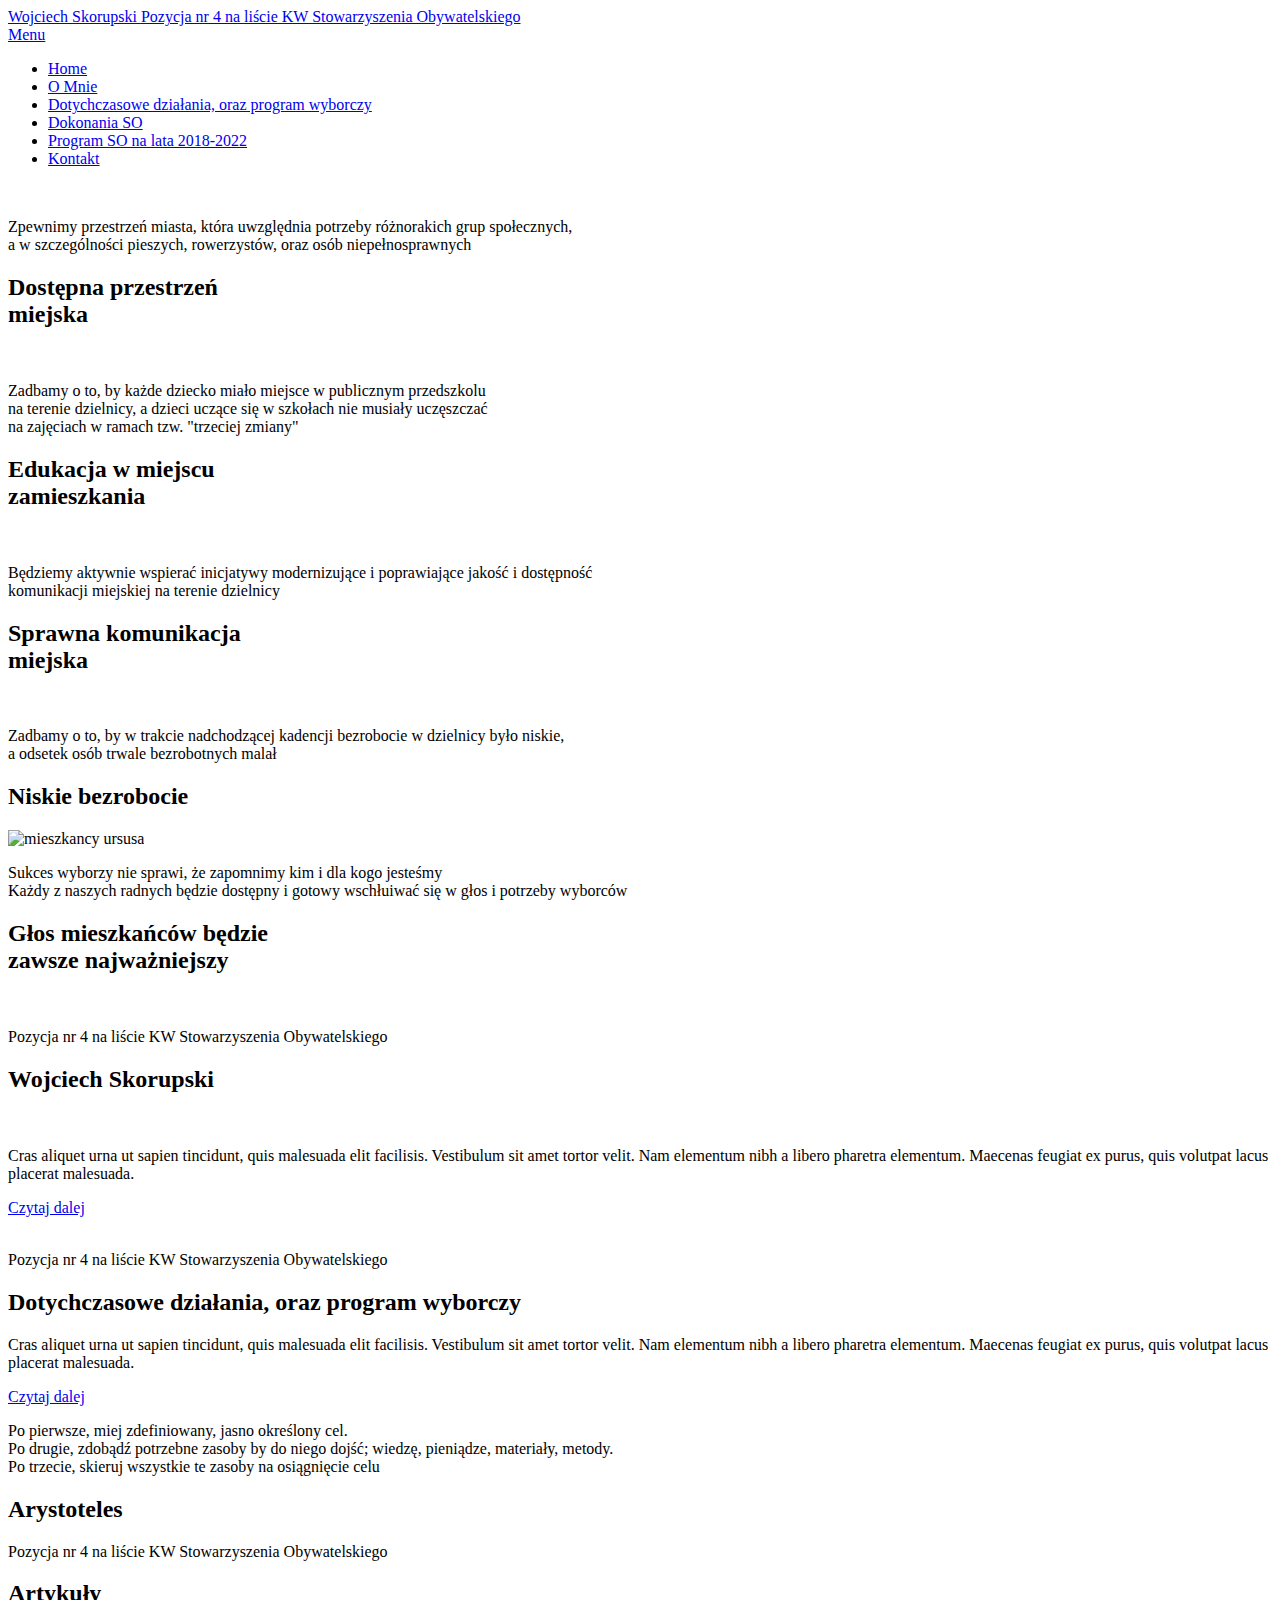
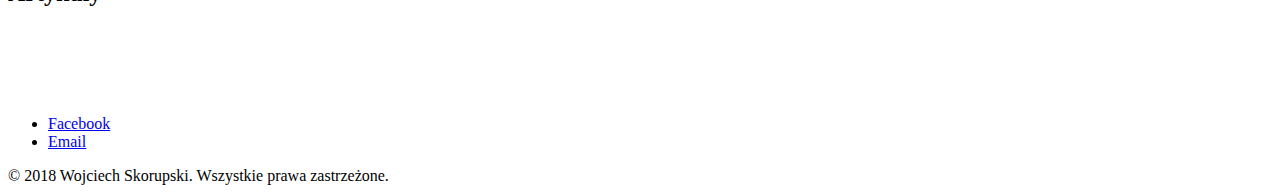
==== index.html @ 88d6a79a "l l" ====
<!DOCTYPE HTML>
<!--
	Hielo by TEMPLATED
	templated.co @templatedco
	Released for free under the Creative Commons Attribution 3.0 license (templated.co/license)
-->
<html>
	<head>
		<title>Wojciech Skorupski - Twój kandydat do rady dzielnicy Ursus m. St. Warszawy</title>
		<meta charset="utf-8" />
		<meta name="viewport" content="width=device-width, initial-scale=1" />
		<link rel="stylesheet" href="assets/css/main.css" />
		<link rel="apple-touch-icon" sizes="57x57" href="images/apple-icon-57x57.png">
		<link rel="apple-touch-icon" sizes="60x60" href="images/apple-icon-60x60.png">
		<link rel="apple-touch-icon" sizes="72x72" href="images/apple-icon-72x72.png">
		<link rel="apple-touch-icon" sizes="76x76" href="images/apple-icon-76x76.png">
		<link rel="apple-touch-icon" sizes="114x114" href="images/apple-icon-114x114.png">
		<link rel="apple-touch-icon" sizes="120x120" href="images/apple-icon-120x120.png">
		<link rel="apple-touch-icon" sizes="144x144" href="images/apple-icon-144x144.png">
		<link rel="apple-touch-icon" sizes="152x152" href="images/apple-icon-152x152.png">
		<link rel="apple-touch-icon" sizes="180x180" href="images/apple-icon-180x180.png">
		<link rel="icon" type="image/png" sizes="192x192"  href="images/android-icon-192x192.png">
		<link rel="icon" type="image/png" sizes="32x32" href="images/favicon-32x32.png">
		<link rel="icon" type="image/png" sizes="96x96" href="images/favicon-96x96.png">
		<link rel="icon" type="image/png" sizes="16x16" href="images/favicon-16x16.png">
		<link rel="manifest" href="/manifest.json">
		<meta name="msapplication-TileColor" content="#ffffff">
		<meta name="msapplication-TileImage" content="/ms-icon-144x144.png">
		<meta name="theme-color" content="#ffffff">
	</head>
	<body>

		<!-- Header -->
			<header id="header" class="alt">
				<div class="logo"><a href="wskorupski.html">Wojciech Skorupski <span>Pozycja nr 4 na liście KW Stowarzyszenia Obywatelskiego</span></a></div>
				<a href="#menu">Menu</a>
			</header>

		<!-- Nav -->
			<nav id="menu">
				<ul class="links">
					<li><a href="wskorupski.html">Home</a></li>
					<li><a href="bio.html">O Mnie</a></li>
					<li><a href="program_wyborczy.html">Dotychczasowe działania, oraz program wyborczy</a></li>
					<li><a href="dokonania_so.html">Dokonania SO</a></li>
					<li><a href="program_so.html">Program SO na lata 2018-2022</a></li>
					<li><a href="kontakt.html">Kontakt</a></li>						
				</ul>
			</nav>

		<!-- Banner -->
			<section class="banner full">
				<article>
					<img src="images/slide01.jpg" alt="" />
					<div class="inner">
						<header>
							<p>Zpewnimy przestrzeń miasta, która uwzględnia potrzeby różnorakich grup społecznych, <br/>a w szczególności pieszych, rowerzystów, oraz osób niepełnosprawnych </p>
							<h2>Dostępna przestrzeń<br/>miejska</h2>
						</header>
					</div>
				</article>
				<article>
					<img src="images/slide02.jpg" alt="" />
					<div class="inner">
						<header>
							<p>Zadbamy o to, by każde dziecko miało miejsce w publicznym przedszkolu<br/>na terenie dzielnicy, a dzieci uczące się w szkołach nie musiały uczęszczać<br/> na zajęciach w ramach tzw. "trzeciej zmiany"</p>
							<h2>Edukacja w miejscu<br/>zamieszkania</h2>
						</header>
					</div>
				</article>
				<article>
					<img src="images/slide03.jpg"  alt="" />
					<div class="inner">
						<header>
							<p>Będziemy aktywnie wspierać inicjatywy modernizujące i poprawiające jakość i dostępność<br/>komunikacji miejskiej na terenie dzielnicy</p>
							<h2>Sprawna komunikacja<br/>miejska</h2>
						</header>
					</div>
				</article>
				<article>
					<img src="images/slide04.jpg"  alt="" />
					<div class="inner">
						<header>
							<p>Zadbamy o to, by w trakcie nadchodzącej kadencji bezrobocie w dzielnicy było niskie,<br/> a odsetek osób trwale bezrobotnych malał</p>
							<h2>Niskie bezrobocie</h2>
						</header>
					</div>
				</article>
				<article>
					<img src="images/slide05.jpg"  alt="mieszkancy ursusa" />
					<div class="inner">
						<header>
							<p>Sukces wyborzy nie sprawi, że zapomnimy kim i dla kogo jesteśmy<br/>Każdy z naszych radnych będzie dostępny i gotowy wschłuiwać się w głos i potrzeby wyborców</p>
							<h2>Głos mieszkańców będzie<br/>zawsze najważniejszy</h2>
						</header>
					</div>
				</article>
			</section>

		<!-- One -->
			<section id="one" class="wrapper style2">
				<div class="inner">
					<div class="grid-style">

						<div>
							<div class="box">
								<div class="image fit">
									<a href="bio.html"><img src="images/pic01.jpg" alt="" /></a>
								</div>
								<div class="content">
									<header class="align-center">
										<p>Pozycja nr 4 na liście KW Stowarzyszenia Obywatelskiego</p>
										<h2>Wojciech Skorupski</h2><br/>
									</header>
									<p> Cras aliquet urna ut sapien tincidunt, quis malesuada elit facilisis. Vestibulum sit amet tortor velit. Nam elementum nibh a libero pharetra elementum. Maecenas feugiat ex purus, quis volutpat lacus placerat malesuada.</p>
									<footer class="align-center">
										<a href="bio.html" class="button alt">Czytaj dalej</a>
									</footer>
								</div>
							</div>
						</div>

						<div>
							<div class="box">
								<div class="image fit">
									<a href="program_wyborczy.html"><img src="images/pic02.jpg" alt="" /></a>
								</div>
								<div class="content">
									<header class="align-center">
										<p>Pozycja nr 4 na liście KW Stowarzyszenia Obywatelskiego</p>
										<h2>Dotychczasowe działania, oraz program wyborczy</h2>
									</header>
									<p> Cras aliquet urna ut sapien tincidunt, quis malesuada elit facilisis. Vestibulum sit amet tortor velit. Nam elementum nibh a libero pharetra elementum. Maecenas feugiat ex purus, quis volutpat lacus placerat malesuada.</p>
									<footer class="align-center">
										<a href="program_wyborczy.html" class="button alt">Czytaj dalej</a>
									</footer>
								</div>
							</div>
						</div>

					</div>
				</div>
			</section>

		<!-- Two -->
			<section id="two" class="wrapper style3">
				<div class="inner">
					<header class="align-center">
						<p>Po pierwsze, miej zdefiniowany, jasno określony cel.<br/>Po drugie, zdobądź potrzebne zasoby by do niego dojść; wiedzę, pieniądze, materiały, metody.<br/>Po trzecie, skieruj wszystkie te zasoby na osiągnięcie celu</p>
						<h2>Arystoteles</h2>
					</header>
				</div>
			</section>

		<!-- Three -->
			<section id="three" class="wrapper style2">
				<div class="inner">
					<header class="align-center">
						<p class="special">Pozycja nr 4 na liście KW Stowarzyszenia Obywatelskiego</p>
						<h2>Artykuły</h2>
					</header>
					<div class="gallery">
						<div>
							<div class="image fit">
								<a href="bio.html"><img src="images/pic01.jpg" alt="" /></a>
							</div>
						</div>
						<div>
							<div class="image fit">
								<a href="program_wyborczy.html"><img src="images/pic02.jpg" alt="" /></a>
							</div>
						</div>
						<div>
							<div class="image fit">
								<a href="dokonania_so.html"><img src="images/pic03.jpg" alt="" /></a>
							</div>
						</div>
						<div>
							<div class="image fit">
								<a href="program_so.html"><img src="images/pic04.jpg" alt="" /></a>
							</div>
						</div>
					</div>
				</div>
			</section>


		<!-- Footer -->
			<footer id="footer">
					<ul class="icons">
						<li><a href="https://www.facebook.com/wojtek.raven" target="_blank" class="icon fa-facebook"><span class="label">Facebook</span></a></li>
						<li><a href="kontakt.html" class="icon fa-envelope-o"><span class="label">Email</span></a></li>
					</ul>
				</div>
				<div class="copyright">
					&copy; 2018 Wojciech Skorupski. Wszystkie prawa zastrzeżone.
				</div>
			</footer>

		<!-- Scripts -->
			<script src="assets/js/jquery.min.js"></script>
			<script src="assets/js/jquery.scrollex.min.js"></script>
			<script src="assets/js/skel.min.js"></script>
			<script src="assets/js/util.js"></script>
			<script src="assets/js/main.js"></script>

	</body>
</html>
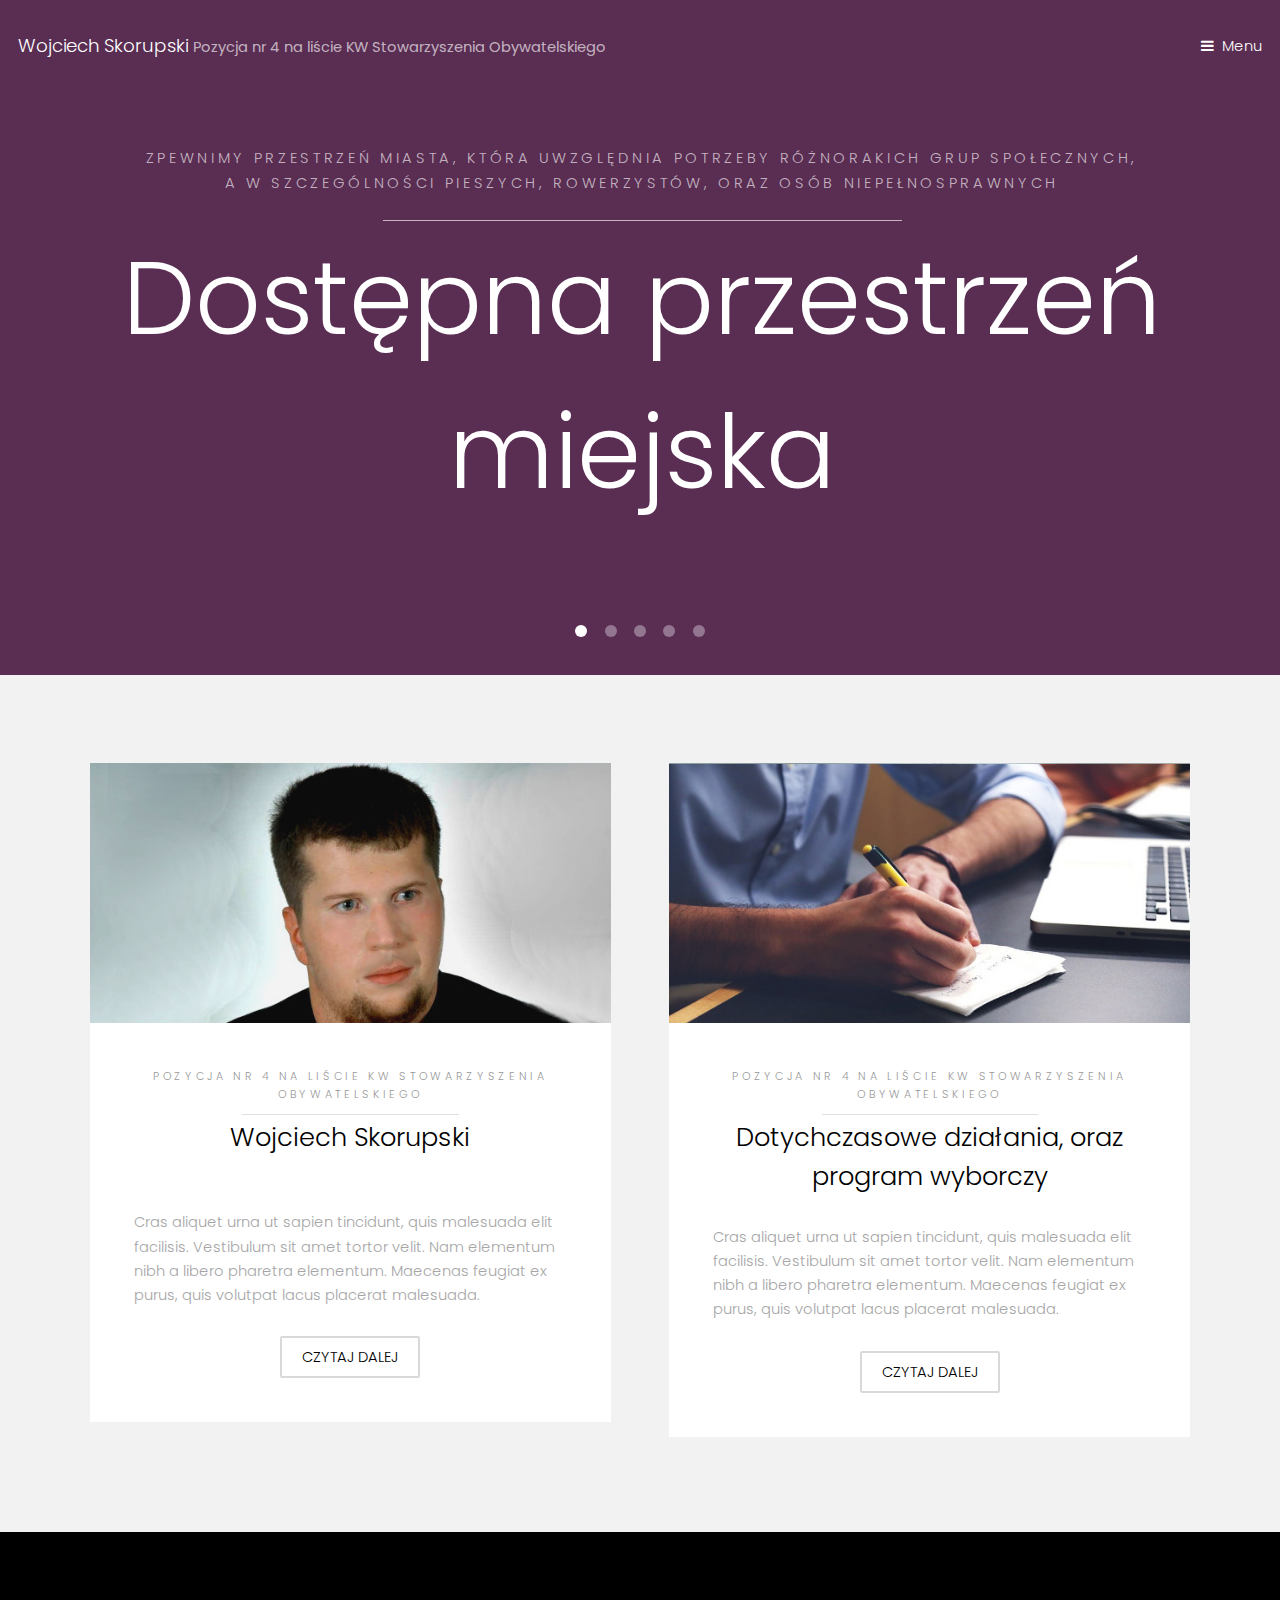
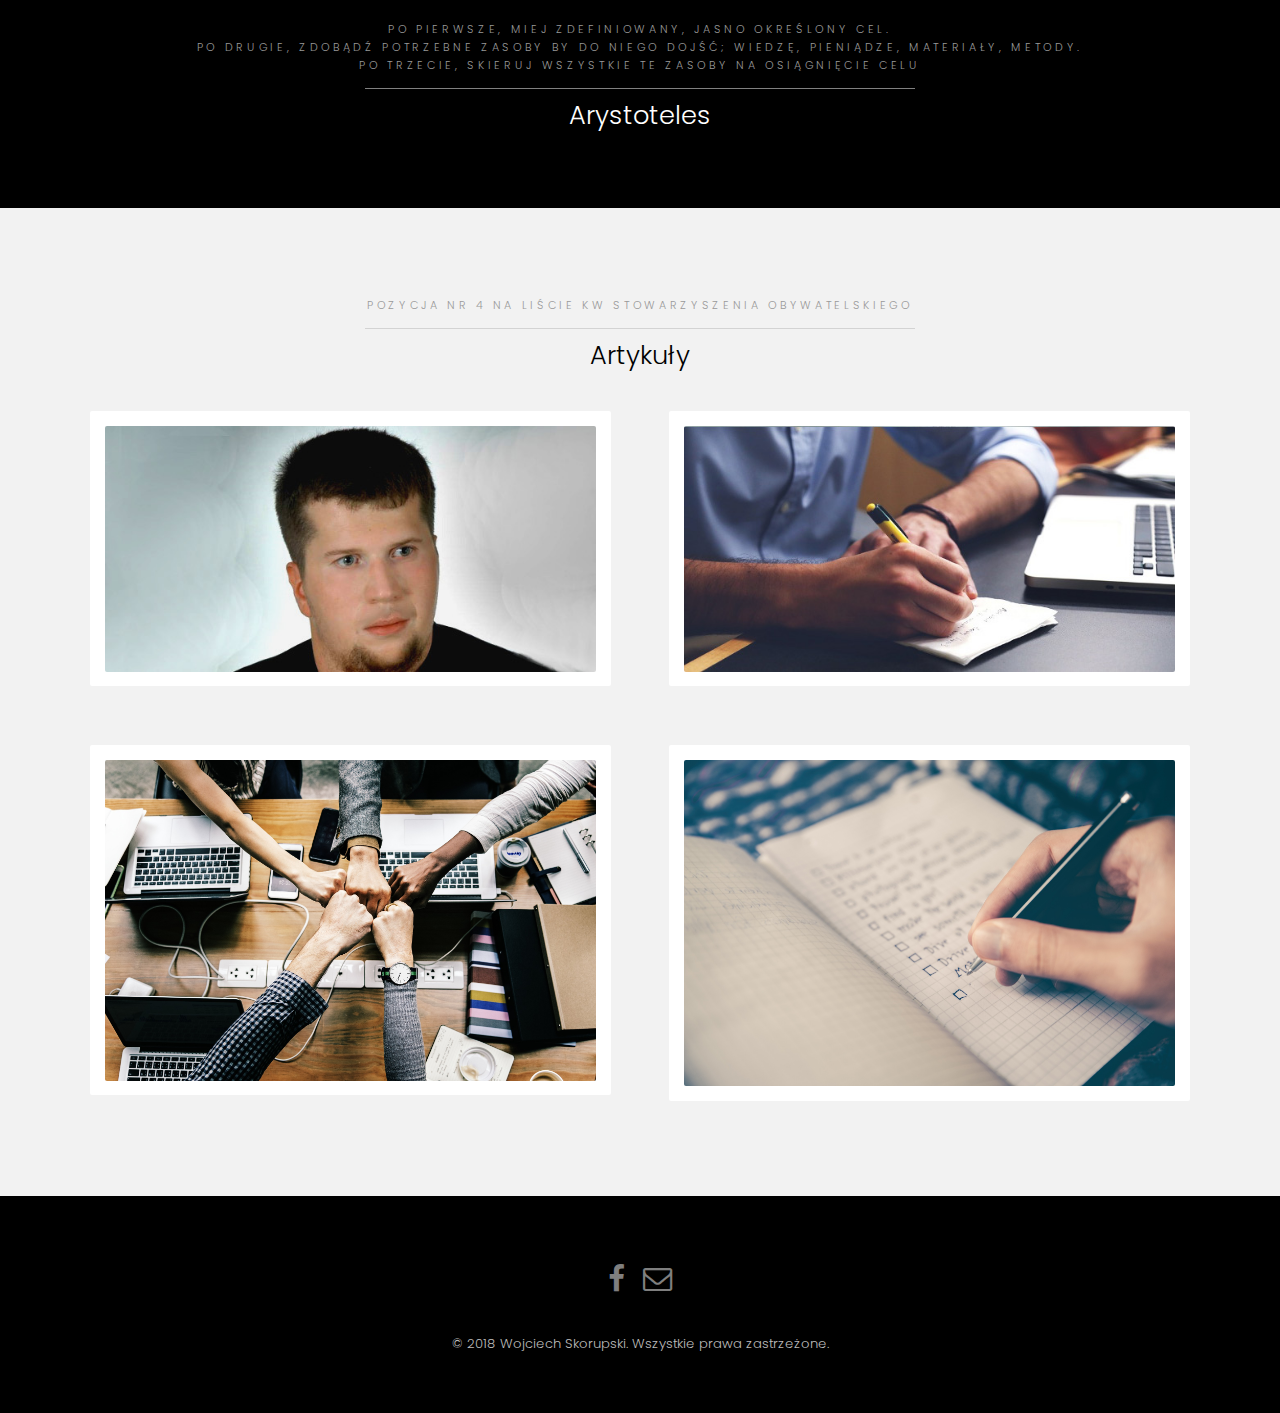
==== commit 38bd962d: "Update index.html" ====
--- a/index.html
+++ b/index.html
@@ -32,14 +32,14 @@
 
 		<!-- Header -->
 			<header id="header" class="alt">
-				<div class="logo"><a href="wskorupski.html">Wojciech Skorupski <span>Pozycja nr 4 na liście KW Stowarzyszenia Obywatelskiego</span></a></div>
+				<div class="logo"><a href="index.html">Wojciech Skorupski <span>Pozycja nr 4 na liście KW Stowarzyszenia Obywatelskiego</span></a></div>
 				<a href="#menu">Menu</a>
 			</header>
 
 		<!-- Nav -->
 			<nav id="menu">
 				<ul class="links">
-					<li><a href="wskorupski.html">Home</a></li>
+					<li><a href="index.html">Home</a></li>
 					<li><a href="bio.html">O Mnie</a></li>
 					<li><a href="program_wyborczy.html">Dotychczasowe działania, oraz program wyborczy</a></li>
 					<li><a href="dokonania_so.html">Dokonania SO</a></li>
@@ -205,4 +205,4 @@
 			<script src="assets/js/main.js"></script>
 
 	</body>
-</html>+</html>
--- a/assets/css/main.css
+++ b/assets/css/main.css
@@ -0,0 +1,4312 @@
+@charset "UTF-8";
+@import url(font-awesome.min.css);
+@import url("https://fonts.googleapis.com/css?family=Poppins:300,400,500,600,700");
+
+/*
+	Hielo by TEMPLATED
+	templated.co @templatedco
+	Released for free under the Creative Commons Attribution 3.0 license (templated.co/license)
+*/
+
+/* Reset */
+
+	html, body, div, span, applet, object, iframe, h1, h2, h3, h4, h5, h6, p, blockquote, pre, a, abbr, acronym, address, big, cite, code, del, dfn, em, img, ins, kbd, q, s, samp, small, strike, strong, sub, sup, tt, var, b, u, i, center, dl, dt, dd, ol, ul, li, fieldset, form, label, legend, table, caption, tbody, tfoot, thead, tr, th, td, article, aside, canvas, details, embed, figure, figcaption, footer, header, hgroup, menu, nav, output, ruby, section, summary, time, mark, audio, video {
+		margin: 0;
+		padding: 0;
+		border: 0;
+		font-size: 100%;
+		font: inherit;
+		vertical-align: baseline;
+	}
+
+	article, aside, details, figcaption, figure, footer, header, hgroup, menu, nav, section {
+		display: block;
+	}
+
+	body {
+		line-height: 1;
+	}
+
+	ol, ul {
+		list-style: none;
+	}
+
+	blockquote, q {
+		quotes: none;
+	}
+
+	blockquote:before, blockquote:after, q:before, q:after {
+		content: '';
+		content: none;
+	}
+
+	table {
+		border-collapse: collapse;
+		border-spacing: 0;
+	}
+
+	body {
+		-webkit-text-size-adjust: none;
+	}
+
+/* Box Model */
+
+	*, *:before, *:after {
+		-moz-box-sizing: border-box;
+		-webkit-box-sizing: border-box;
+		box-sizing: border-box;
+	}
+
+/* Containers */
+
+	.container {
+		margin-left: auto;
+		margin-right: auto;
+	}
+
+	.container.\31 25\25 {
+		width: 100%;
+		max-width: 100rem;
+		min-width: 80rem;
+	}
+
+	.container.\37 5\25 {
+		width: 60rem;
+	}
+
+	.container.\35 0\25 {
+		width: 40rem;
+	}
+
+	.container.\32 5\25 {
+		width: 20rem;
+	}
+
+	.container {
+		width: 80rem;
+	}
+
+	@media screen and (max-width: 1680px) {
+
+		.container.\31 25\25 {
+			width: 100%;
+			max-width: 100rem;
+			min-width: 80rem;
+		}
+
+		.container.\37 5\25 {
+			width: 60rem;
+		}
+
+		.container.\35 0\25 {
+			width: 40rem;
+		}
+
+		.container.\32 5\25 {
+			width: 20rem;
+		}
+
+		.container {
+			width: 80rem;
+		}
+
+	}
+
+	@media screen and (max-width: 1280px) {
+
+		.container.\31 25\25 {
+			width: 100%;
+			max-width: 81.25rem;
+			min-width: 65rem;
+		}
+
+		.container.\37 5\25 {
+			width: 48.75rem;
+		}
+
+		.container.\35 0\25 {
+			width: 32.5rem;
+		}
+
+		.container.\32 5\25 {
+			width: 16.25rem;
+		}
+
+		.container {
+			width: 65rem;
+		}
+
+	}
+
+	@media screen and (max-width: 980px) {
+
+		.container.\31 25\25 {
+			width: 100%;
+			max-width: 112.5%;
+			min-width: 90%;
+		}
+
+		.container.\37 5\25 {
+			width: 67.5%;
+		}
+
+		.container.\35 0\25 {
+			width: 45%;
+		}
+
+		.container.\32 5\25 {
+			width: 22.5%;
+		}
+
+		.container {
+			width: 90%;
+		}
+
+	}
+
+	@media screen and (max-width: 736px) {
+
+		.container.\31 25\25 {
+			width: 100%;
+			max-width: 112.5%;
+			min-width: 90%;
+		}
+
+		.container.\37 5\25 {
+			width: 67.5%;
+		}
+
+		.container.\35 0\25 {
+			width: 45%;
+		}
+
+		.container.\32 5\25 {
+			width: 22.5%;
+		}
+
+		.container {
+			width: 90% !important;
+		}
+
+	}
+
+	@media screen and (max-width: 480px) {
+
+		.container.\31 25\25 {
+			width: 100%;
+			max-width: 112.5%;
+			min-width: 90%;
+		}
+
+		.container.\37 5\25 {
+			width: 67.5%;
+		}
+
+		.container.\35 0\25 {
+			width: 45%;
+		}
+
+		.container.\32 5\25 {
+			width: 22.5%;
+		}
+
+		.container {
+			width: 90% !important;
+		}
+
+	}
+
+/* Grid */
+
+	.row {
+		border-bottom: solid 1px transparent;
+		-moz-box-sizing: border-box;
+		-webkit-box-sizing: border-box;
+		box-sizing: border-box;
+	}
+
+	.row > * {
+		float: left;
+		-moz-box-sizing: border-box;
+		-webkit-box-sizing: border-box;
+		box-sizing: border-box;
+	}
+
+	.row:after, .row:before {
+		content: '';
+		display: block;
+		clear: both;
+		height: 0;
+	}
+
+	.row.uniform > * > :first-child {
+		margin-top: 0;
+	}
+
+	.row.uniform > * > :last-child {
+		margin-bottom: 0;
+	}
+
+	.row.\30 \25 > * {
+		padding: 0 0 0 0rem;
+	}
+
+	.row.\30 \25 {
+		margin: 0 0 -1px 0rem;
+	}
+
+	.row.uniform.\30 \25 > * {
+		padding: 0rem 0 0 0rem;
+	}
+
+	.row.uniform.\30 \25 {
+		margin: 0rem 0 -1px 0rem;
+	}
+
+	.row > * {
+		padding: 0 0 0 2rem;
+	}
+
+	.row {
+		margin: 0 0 -1px -2rem;
+	}
+
+	.row.uniform > * {
+		padding: 2rem 0 0 2rem;
+	}
+
+	.row.uniform {
+		margin: -2rem 0 -1px -2rem;
+	}
+
+	.row.\32 00\25 > * {
+		padding: 0 0 0 4rem;
+	}
+
+	.row.\32 00\25 {
+		margin: 0 0 -1px -4rem;
+	}
+
+	.row.uniform.\32 00\25 > * {
+		padding: 4rem 0 0 4rem;
+	}
+
+	.row.uniform.\32 00\25 {
+		margin: -4rem 0 -1px -4rem;
+	}
+
+	.row.\31 50\25 > * {
+		padding: 0 0 0 3rem;
+	}
+
+	.row.\31 50\25 {
+		margin: 0 0 -1px -3rem;
+	}
+
+	.row.uniform.\31 50\25 > * {
+		padding: 3rem 0 0 3rem;
+	}
+
+	.row.uniform.\31 50\25 {
+		margin: -3rem 0 -1px -3rem;
+	}
+
+	.row.\35 0\25 > * {
+		padding: 0 0 0 1rem;
+	}
+
+	.row.\35 0\25 {
+		margin: 0 0 -1px -1rem;
+	}
+
+	.row.uniform.\35 0\25 > * {
+		padding: 1rem 0 0 1rem;
+	}
+
+	.row.uniform.\35 0\25 {
+		margin: -1rem 0 -1px -1rem;
+	}
+
+	.row.\32 5\25 > * {
+		padding: 0 0 0 0.5rem;
+	}
+
+	.row.\32 5\25 {
+		margin: 0 0 -1px -0.5rem;
+	}
+
+	.row.uniform.\32 5\25 > * {
+		padding: 0.5rem 0 0 0.5rem;
+	}
+
+	.row.uniform.\32 5\25 {
+		margin: -0.5rem 0 -1px -0.5rem;
+	}
+
+	.\31 2u, .\31 2u\24 {
+		width: 100%;
+		clear: none;
+		margin-left: 0;
+	}
+
+	.\31 1u, .\31 1u\24 {
+		width: 91.6666666667%;
+		clear: none;
+		margin-left: 0;
+	}
+
+	.\31 0u, .\31 0u\24 {
+		width: 83.3333333333%;
+		clear: none;
+		margin-left: 0;
+	}
+
+	.\39 u, .\39 u\24 {
+		width: 75%;
+		clear: none;
+		margin-left: 0;
+	}
+
+	.\38 u, .\38 u\24 {
+		width: 66.6666666667%;
+		clear: none;
+		margin-left: 0;
+	}
+
+	.\37 u, .\37 u\24 {
+		width: 58.3333333333%;
+		clear: none;
+		margin-left: 0;
+	}
+
+	.\36 u, .\36 u\24 {
+		width: 50%;
+		clear: none;
+		margin-left: 0;
+	}
+
+	.\35 u, .\35 u\24 {
+		width: 41.6666666667%;
+		clear: none;
+		margin-left: 0;
+	}
+
+	.\34 u, .\34 u\24 {
+		width: 33.3333333333%;
+		clear: none;
+		margin-left: 0;
+	}
+
+	.\33 u, .\33 u\24 {
+		width: 25%;
+		clear: none;
+		margin-left: 0;
+	}
+
+	.\32 u, .\32 u\24 {
+		width: 16.6666666667%;
+		clear: none;
+		margin-left: 0;
+	}
+
+	.\31 u, .\31 u\24 {
+		width: 8.3333333333%;
+		clear: none;
+		margin-left: 0;
+	}
+
+	.\31 2u\24 + *,
+	.\31 1u\24 + *,
+	.\31 0u\24 + *,
+	.\39 u\24 + *,
+	.\38 u\24 + *,
+	.\37 u\24 + *,
+	.\36 u\24 + *,
+	.\35 u\24 + *,
+	.\34 u\24 + *,
+	.\33 u\24 + *,
+	.\32 u\24 + *,
+	.\31 u\24 + * {
+		clear: left;
+	}
+
+	.\-11u {
+		margin-left: 91.66667%;
+	}
+
+	.\-10u {
+		margin-left: 83.33333%;
+	}
+
+	.\-9u {
+		margin-left: 75%;
+	}
+
+	.\-8u {
+		margin-left: 66.66667%;
+	}
+
+	.\-7u {
+		margin-left: 58.33333%;
+	}
+
+	.\-6u {
+		margin-left: 50%;
+	}
+
+	.\-5u {
+		margin-left: 41.66667%;
+	}
+
+	.\-4u {
+		margin-left: 33.33333%;
+	}
+
+	.\-3u {
+		margin-left: 25%;
+	}
+
+	.\-2u {
+		margin-left: 16.66667%;
+	}
+
+	.\-1u {
+		margin-left: 8.33333%;
+	}
+
+	@media screen and (max-width: 1680px) {
+
+		.row > * {
+			padding: 0 0 0 2rem;
+		}
+
+		.row {
+			margin: 0 0 -1px -2rem;
+		}
+
+		.row.uniform > * {
+			padding: 2rem 0 0 2rem;
+		}
+
+		.row.uniform {
+			margin: -2rem 0 -1px -2rem;
+		}
+
+		.row.\32 00\25 > * {
+			padding: 0 0 0 4rem;
+		}
+
+		.row.\32 00\25 {
+			margin: 0 0 -1px -4rem;
+		}
+
+		.row.uniform.\32 00\25 > * {
+			padding: 4rem 0 0 4rem;
+		}
+
+		.row.uniform.\32 00\25 {
+			margin: -4rem 0 -1px -4rem;
+		}
+
+		.row.\31 50\25 > * {
+			padding: 0 0 0 3rem;
+		}
+
+		.row.\31 50\25 {
+			margin: 0 0 -1px -3rem;
+		}
+
+		.row.uniform.\31 50\25 > * {
+			padding: 3rem 0 0 3rem;
+		}
+
+		.row.uniform.\31 50\25 {
+			margin: -3rem 0 -1px -3rem;
+		}
+
+		.row.\35 0\25 > * {
+			padding: 0 0 0 1rem;
+		}
+
+		.row.\35 0\25 {
+			margin: 0 0 -1px -1rem;
+		}
+
+		.row.uniform.\35 0\25 > * {
+			padding: 1rem 0 0 1rem;
+		}
+
+		.row.uniform.\35 0\25 {
+			margin: -1rem 0 -1px -1rem;
+		}
+
+		.row.\32 5\25 > * {
+			padding: 0 0 0 0.5rem;
+		}
+
+		.row.\32 5\25 {
+			margin: 0 0 -1px -0.5rem;
+		}
+
+		.row.uniform.\32 5\25 > * {
+			padding: 0.5rem 0 0 0.5rem;
+		}
+
+		.row.uniform.\32 5\25 {
+			margin: -0.5rem 0 -1px -0.5rem;
+		}
+
+		.\31 2u\28xlarge\29, .\31 2u\24\28xlarge\29 {
+			width: 100%;
+			clear: none;
+			margin-left: 0;
+		}
+
+		.\31 1u\28xlarge\29, .\31 1u\24\28xlarge\29 {
+			width: 91.6666666667%;
+			clear: none;
+			margin-left: 0;
+		}
+
+		.\31 0u\28xlarge\29, .\31 0u\24\28xlarge\29 {
+			width: 83.3333333333%;
+			clear: none;
+			margin-left: 0;
+		}
+
+		.\39 u\28xlarge\29, .\39 u\24\28xlarge\29 {
+			width: 75%;
+			clear: none;
+			margin-left: 0;
+		}
+
+		.\38 u\28xlarge\29, .\38 u\24\28xlarge\29 {
+			width: 66.6666666667%;
+			clear: none;
+			margin-left: 0;
+		}
+
+		.\37 u\28xlarge\29, .\37 u\24\28xlarge\29 {
+			width: 58.3333333333%;
+			clear: none;
+			margin-left: 0;
+		}
+
+		.\36 u\28xlarge\29, .\36 u\24\28xlarge\29 {
+			width: 50%;
+			clear: none;
+			margin-left: 0;
+		}
+
+		.\35 u\28xlarge\29, .\35 u\24\28xlarge\29 {
+			width: 41.6666666667%;
+			clear: none;
+			margin-left: 0;
+		}
+
+		.\34 u\28xlarge\29, .\34 u\24\28xlarge\29 {
+			width: 33.3333333333%;
+			clear: none;
+			margin-left: 0;
+		}
+
+		.\33 u\28xlarge\29, .\33 u\24\28xlarge\29 {
+			width: 25%;
+			clear: none;
+			margin-left: 0;
+		}
+
+		.\32 u\28xlarge\29, .\32 u\24\28xlarge\29 {
+			width: 16.6666666667%;
+			clear: none;
+			margin-left: 0;
+		}
+
+		.\31 u\28xlarge\29, .\31 u\24\28xlarge\29 {
+			width: 8.3333333333%;
+			clear: none;
+			margin-left: 0;
+		}
+
+		.\31 2u\24\28xlarge\29 + *,
+		.\31 1u\24\28xlarge\29 + *,
+		.\31 0u\24\28xlarge\29 + *,
+		.\39 u\24\28xlarge\29 + *,
+		.\38 u\24\28xlarge\29 + *,
+		.\37 u\24\28xlarge\29 + *,
+		.\36 u\24\28xlarge\29 + *,
+		.\35 u\24\28xlarge\29 + *,
+		.\34 u\24\28xlarge\29 + *,
+		.\33 u\24\28xlarge\29 + *,
+		.\32 u\24\28xlarge\29 + *,
+		.\31 u\24\28xlarge\29 + * {
+			clear: left;
+		}
+
+		.\-11u\28xlarge\29 {
+			margin-left: 91.66667%;
+		}
+
+		.\-10u\28xlarge\29 {
+			margin-left: 83.33333%;
+		}
+
+		.\-9u\28xlarge\29 {
+			margin-left: 75%;
+		}
+
+		.\-8u\28xlarge\29 {
+			margin-left: 66.66667%;
+		}
+
+		.\-7u\28xlarge\29 {
+			margin-left: 58.33333%;
+		}
+
+		.\-6u\28xlarge\29 {
+			margin-left: 50%;
+		}
+
+		.\-5u\28xlarge\29 {
+			margin-left: 41.66667%;
+		}
+
+		.\-4u\28xlarge\29 {
+			margin-left: 33.33333%;
+		}
+
+		.\-3u\28xlarge\29 {
+			margin-left: 25%;
+		}
+
+		.\-2u\28xlarge\29 {
+			margin-left: 16.66667%;
+		}
+
+		.\-1u\28xlarge\29 {
+			margin-left: 8.33333%;
+		}
+
+	}
+
+	@media screen and (max-width: 1280px) {
+
+		.row > * {
+			padding: 0 0 0 1.5rem;
+		}
+
+		.row {
+			margin: 0 0 -1px -1.5rem;
+		}
+
+		.row.uniform > * {
+			padding: 1.5rem 0 0 1.5rem;
+		}
+
+		.row.uniform {
+			margin: -1.5rem 0 -1px -1.5rem;
+		}
+
+		.row.\32 00\25 > * {
+			padding: 0 0 0 3rem;
+		}
+
+		.row.\32 00\25 {
+			margin: 0 0 -1px -3rem;
+		}
+
+		.row.uniform.\32 00\25 > * {
+			padding: 3rem 0 0 3rem;
+		}
+
+		.row.uniform.\32 00\25 {
+			margin: -3rem 0 -1px -3rem;
+		}
+
+		.row.\31 50\25 > * {
+			padding: 0 0 0 2.25rem;
+		}
+
+		.row.\31 50\25 {
+			margin: 0 0 -1px -2.25rem;
+		}
+
+		.row.uniform.\31 50\25 > * {
+			padding: 2.25rem 0 0 2.25rem;
+		}
+
+		.row.uniform.\31 50\25 {
+			margin: -2.25rem 0 -1px -2.25rem;
+		}
+
+		.row.\35 0\25 > * {
+			padding: 0 0 0 0.75rem;
+		}
+
+		.row.\35 0\25 {
+			margin: 0 0 -1px -0.75rem;
+		}
+
+		.row.uniform.\35 0\25 > * {
+			padding: 0.75rem 0 0 0.75rem;
+		}
+
+		.row.uniform.\35 0\25 {
+			margin: -0.75rem 0 -1px -0.75rem;
+		}
+
+		.row.\32 5\25 > * {
+			padding: 0 0 0 0.375rem;
+		}
+
+		.row.\32 5\25 {
+			margin: 0 0 -1px -0.375rem;
+		}
+
+		.row.uniform.\32 5\25 > * {
+			padding: 0.375rem 0 0 0.375rem;
+		}
+
+		.row.uniform.\32 5\25 {
+			margin: -0.375rem 0 -1px -0.375rem;
+		}
+
+		.\31 2u\28large\29, .\31 2u\24\28large\29 {
+			width: 100%;
+			clear: none;
+			margin-left: 0;
+		}
+
+		.\31 1u\28large\29, .\31 1u\24\28large\29 {
+			width: 91.6666666667%;
+			clear: none;
+			margin-left: 0;
+		}
+
+		.\31 0u\28large\29, .\31 0u\24\28large\29 {
+			width: 83.3333333333%;
+			clear: none;
+			margin-left: 0;
+		}
+
+		.\39 u\28large\29, .\39 u\24\28large\29 {
+			width: 75%;
+			clear: none;
+			margin-left: 0;
+		}
+
+		.\38 u\28large\29, .\38 u\24\28large\29 {
+			width: 66.6666666667%;
+			clear: none;
+			margin-left: 0;
+		}
+
+		.\37 u\28large\29, .\37 u\24\28large\29 {
+			width: 58.3333333333%;
+			clear: none;
+			margin-left: 0;
+		}
+
+		.\36 u\28large\29, .\36 u\24\28large\29 {
+			width: 50%;
+			clear: none;
+			margin-left: 0;
+		}
+
+		.\35 u\28large\29, .\35 u\24\28large\29 {
+			width: 41.6666666667%;
+			clear: none;
+			margin-left: 0;
+		}
+
+		.\34 u\28large\29, .\34 u\24\28large\29 {
+			width: 33.3333333333%;
+			clear: none;
+			margin-left: 0;
+		}
+
+		.\33 u\28large\29, .\33 u\24\28large\29 {
+			width: 25%;
+			clear: none;
+			margin-left: 0;
+		}
+
+		.\32 u\28large\29, .\32 u\24\28large\29 {
+			width: 16.6666666667%;
+			clear: none;
+			margin-left: 0;
+		}
+
+		.\31 u\28large\29, .\31 u\24\28large\29 {
+			width: 8.3333333333%;
+			clear: none;
+			margin-left: 0;
+		}
+
+		.\31 2u\24\28large\29 + *,
+		.\31 1u\24\28large\29 + *,
+		.\31 0u\24\28large\29 + *,
+		.\39 u\24\28large\29 + *,
+		.\38 u\24\28large\29 + *,
+		.\37 u\24\28large\29 + *,
+		.\36 u\24\28large\29 + *,
+		.\35 u\24\28large\29 + *,
+		.\34 u\24\28large\29 + *,
+		.\33 u\24\28large\29 + *,
+		.\32 u\24\28large\29 + *,
+		.\31 u\24\28large\29 + * {
+			clear: left;
+		}
+
+		.\-11u\28large\29 {
+			margin-left: 91.66667%;
+		}
+
+		.\-10u\28large\29 {
+			margin-left: 83.33333%;
+		}
+
+		.\-9u\28large\29 {
+			margin-left: 75%;
+		}
+
+		.\-8u\28large\29 {
+			margin-left: 66.66667%;
+		}
+
+		.\-7u\28large\29 {
+			margin-left: 58.33333%;
+		}
+
+		.\-6u\28large\29 {
+			margin-left: 50%;
+		}
+
+		.\-5u\28large\29 {
+			margin-left: 41.66667%;
+		}
+
+		.\-4u\28large\29 {
+			margin-left: 33.33333%;
+		}
+
+		.\-3u\28large\29 {
+			margin-left: 25%;
+		}
+
+		.\-2u\28large\29 {
+			margin-left: 16.66667%;
+		}
+
+		.\-1u\28large\29 {
+			margin-left: 8.33333%;
+		}
+
+	}
+
+	@media screen and (max-width: 980px) {
+
+		.row > * {
+			padding: 0 0 0 1.5rem;
+		}
+
+		.row {
+			margin: 0 0 -1px -1.5rem;
+		}
+
+		.row.uniform > * {
+			padding: 1.5rem 0 0 1.5rem;
+		}
+
+		.row.uniform {
+			margin: -1.5rem 0 -1px -1.5rem;
+		}
+
+		.row.\32 00\25 > * {
+			padding: 0 0 0 3rem;
+		}
+
+		.row.\32 00\25 {
+			margin: 0 0 -1px -3rem;
+		}
+
+		.row.uniform.\32 00\25 > * {
+			padding: 3rem 0 0 3rem;
+		}
+
+		.row.uniform.\32 00\25 {
+			margin: -3rem 0 -1px -3rem;
+		}
+
+		.row.\31 50\25 > * {
+			padding: 0 0 0 2.25rem;
+		}
+
+		.row.\31 50\25 {
+			margin: 0 0 -1px -2.25rem;
+		}
+
+		.row.uniform.\31 50\25 > * {
+			padding: 2.25rem 0 0 2.25rem;
+		}
+
+		.row.uniform.\31 50\25 {
+			margin: -2.25rem 0 -1px -2.25rem;
+		}
+
+		.row.\35 0\25 > * {
+			padding: 0 0 0 0.75rem;
+		}
+
+		.row.\35 0\25 {
+			margin: 0 0 -1px -0.75rem;
+		}
+
+		.row.uniform.\35 0\25 > * {
+			padding: 0.75rem 0 0 0.75rem;
+		}
+
+		.row.uniform.\35 0\25 {
+			margin: -0.75rem 0 -1px -0.75rem;
+		}
+
+		.row.\32 5\25 > * {
+			padding: 0 0 0 0.375rem;
+		}
+
+		.row.\32 5\25 {
+			margin: 0 0 -1px -0.375rem;
+		}
+
+		.row.uniform.\32 5\25 > * {
+			padding: 0.375rem 0 0 0.375rem;
+		}
+
+		.row.uniform.\32 5\25 {
+			margin: -0.375rem 0 -1px -0.375rem;
+		}
+
+		.\31 2u\28medium\29, .\31 2u\24\28medium\29 {
+			width: 100%;
+			clear: none;
+			margin-left: 0;
+		}
+
+		.\31 1u\28medium\29, .\31 1u\24\28medium\29 {
+			width: 91.6666666667%;
+			clear: none;
+			margin-left: 0;
+		}
+
+		.\31 0u\28medium\29, .\31 0u\24\28medium\29 {
+			width: 83.3333333333%;
+			clear: none;
+			margin-left: 0;
+		}
+
+		.\39 u\28medium\29, .\39 u\24\28medium\29 {
+			width: 75%;
+			clear: none;
+			margin-left: 0;
+		}
+
+		.\38 u\28medium\29, .\38 u\24\28medium\29 {
+			width: 66.6666666667%;
+			clear: none;
+			margin-left: 0;
+		}
+
+		.\37 u\28medium\29, .\37 u\24\28medium\29 {
+			width: 58.3333333333%;
+			clear: none;
+			margin-left: 0;
+		}
+
+		.\36 u\28medium\29, .\36 u\24\28medium\29 {
+			width: 50%;
+			clear: none;
+			margin-left: 0;
+		}
+
+		.\35 u\28medium\29, .\35 u\24\28medium\29 {
+			width: 41.6666666667%;
+			clear: none;
+			margin-left: 0;
+		}
+
+		.\34 u\28medium\29, .\34 u\24\28medium\29 {
+			width: 33.3333333333%;
+			clear: none;
+			margin-left: 0;
+		}
+
+		.\33 u\28medium\29, .\33 u\24\28medium\29 {
+			width: 25%;
+			clear: none;
+			margin-left: 0;
+		}
+
+		.\32 u\28medium\29, .\32 u\24\28medium\29 {
+			width: 16.6666666667%;
+			clear: none;
+			margin-left: 0;
+		}
+
+		.\31 u\28medium\29, .\31 u\24\28medium\29 {
+			width: 8.3333333333%;
+			clear: none;
+			margin-left: 0;
+		}
+
+		.\31 2u\24\28medium\29 + *,
+		.\31 1u\24\28medium\29 + *,
+		.\31 0u\24\28medium\29 + *,
+		.\39 u\24\28medium\29 + *,
+		.\38 u\24\28medium\29 + *,
+		.\37 u\24\28medium\29 + *,
+		.\36 u\24\28medium\29 + *,
+		.\35 u\24\28medium\29 + *,
+		.\34 u\24\28medium\29 + *,
+		.\33 u\24\28medium\29 + *,
+		.\32 u\24\28medium\29 + *,
+		.\31 u\24\28medium\29 + * {
+			clear: left;
+		}
+
+		.\-11u\28medium\29 {
+			margin-left: 91.66667%;
+		}
+
+		.\-10u\28medium\29 {
+			margin-left: 83.33333%;
+		}
+
+		.\-9u\28medium\29 {
+			margin-left: 75%;
+		}
+
+		.\-8u\28medium\29 {
+			margin-left: 66.66667%;
+		}
+
+		.\-7u\28medium\29 {
+			margin-left: 58.33333%;
+		}
+
+		.\-6u\28medium\29 {
+			margin-left: 50%;
+		}
+
+		.\-5u\28medium\29 {
+			margin-left: 41.66667%;
+		}
+
+		.\-4u\28medium\29 {
+			margin-left: 33.33333%;
+		}
+
+		.\-3u\28medium\29 {
+			margin-left: 25%;
+		}
+
+		.\-2u\28medium\29 {
+			margin-left: 16.66667%;
+		}
+
+		.\-1u\28medium\29 {
+			margin-left: 8.33333%;
+		}
+
+	}
+
+	@media screen and (max-width: 736px) {
+
+		.row > * {
+			padding: 0 0 0 1.25rem;
+		}
+
+		.row {
+			margin: 0 0 -1px -1.25rem;
+		}
+
+		.row.uniform > * {
+			padding: 1.25rem 0 0 1.25rem;
+		}
+
+		.row.uniform {
+			margin: -1.25rem 0 -1px -1.25rem;
+		}
+
+		.row.\32 00\25 > * {
+			padding: 0 0 0 2.5rem;
+		}
+
+		.row.\32 00\25 {
+			margin: 0 0 -1px -2.5rem;
+		}
+
+		.row.uniform.\32 00\25 > * {
+			padding: 2.5rem 0 0 2.5rem;
+		}
+
+		.row.uniform.\32 00\25 {
+			margin: -2.5rem 0 -1px -2.5rem;
+		}
+
+		.row.\31 50\25 > * {
+			padding: 0 0 0 1.875rem;
+		}
+
+		.row.\31 50\25 {
+			margin: 0 0 -1px -1.875rem;
+		}
+
+		.row.uniform.\31 50\25 > * {
+			padding: 1.875rem 0 0 1.875rem;
+		}
+
+		.row.uniform.\31 50\25 {
+			margin: -1.875rem 0 -1px -1.875rem;
+		}
+
+		.row.\35 0\25 > * {
+			padding: 0 0 0 0.625rem;
+		}
+
+		.row.\35 0\25 {
+			margin: 0 0 -1px -0.625rem;
+		}
+
+		.row.uniform.\35 0\25 > * {
+			padding: 0.625rem 0 0 0.625rem;
+		}
+
+		.row.uniform.\35 0\25 {
+			margin: -0.625rem 0 -1px -0.625rem;
+		}
+
+		.row.\32 5\25 > * {
+			padding: 0 0 0 0.3125rem;
+		}
+
+		.row.\32 5\25 {
+			margin: 0 0 -1px -0.3125rem;
+		}
+
+		.row.uniform.\32 5\25 > * {
+			padding: 0.3125rem 0 0 0.3125rem;
+		}
+
+		.row.uniform.\32 5\25 {
+			margin: -0.3125rem 0 -1px -0.3125rem;
+		}
+
+		.\31 2u\28small\29, .\31 2u\24\28small\29 {
+			width: 100%;
+			clear: none;
+			margin-left: 0;
+		}
+
+		.\31 1u\28small\29, .\31 1u\24\28small\29 {
+			width: 91.6666666667%;
+			clear: none;
+			margin-left: 0;
+		}
+
+		.\31 0u\28small\29, .\31 0u\24\28small\29 {
+			width: 83.3333333333%;
+			clear: none;
+			margin-left: 0;
+		}
+
+		.\39 u\28small\29, .\39 u\24\28small\29 {
+			width: 75%;
+			clear: none;
+			margin-left: 0;
+		}
+
+		.\38 u\28small\29, .\38 u\24\28small\29 {
+			width: 66.6666666667%;
+			clear: none;
+			margin-left: 0;
+		}
+
+		.\37 u\28small\29, .\37 u\24\28small\29 {
+			width: 58.3333333333%;
+			clear: none;
+			margin-left: 0;
+		}
+
+		.\36 u\28small\29, .\36 u\24\28small\29 {
+			width: 50%;
+			clear: none;
+			margin-left: 0;
+		}
+
+		.\35 u\28small\29, .\35 u\24\28small\29 {
+			width: 41.6666666667%;
+			clear: none;
+			margin-left: 0;
+		}
+
+		.\34 u\28small\29, .\34 u\24\28small\29 {
+			width: 33.3333333333%;
+			clear: none;
+			margin-left: 0;
+		}
+
+		.\33 u\28small\29, .\33 u\24\28small\29 {
+			width: 25%;
+			clear: none;
+			margin-left: 0;
+		}
+
+		.\32 u\28small\29, .\32 u\24\28small\29 {
+			width: 16.6666666667%;
+			clear: none;
+			margin-left: 0;
+		}
+
+		.\31 u\28small\29, .\31 u\24\28small\29 {
+			width: 8.3333333333%;
+			clear: none;
+			margin-left: 0;
+		}
+
+		.\31 2u\24\28small\29 + *,
+		.\31 1u\24\28small\29 + *,
+		.\31 0u\24\28small\29 + *,
+		.\39 u\24\28small\29 + *,
+		.\38 u\24\28small\29 + *,
+		.\37 u\24\28small\29 + *,
+		.\36 u\24\28small\29 + *,
+		.\35 u\24\28small\29 + *,
+		.\34 u\24\28small\29 + *,
+		.\33 u\24\28small\29 + *,
+		.\32 u\24\28small\29 + *,
+		.\31 u\24\28small\29 + * {
+			clear: left;
+		}
+
+		.\-11u\28small\29 {
+			margin-left: 91.66667%;
+		}
+
+		.\-10u\28small\29 {
+			margin-left: 83.33333%;
+		}
+
+		.\-9u\28small\29 {
+			margin-left: 75%;
+		}
+
+		.\-8u\28small\29 {
+			margin-left: 66.66667%;
+		}
+
+		.\-7u\28small\29 {
+			margin-left: 58.33333%;
+		}
+
+		.\-6u\28small\29 {
+			margin-left: 50%;
+		}
+
+		.\-5u\28small\29 {
+			margin-left: 41.66667%;
+		}
+
+		.\-4u\28small\29 {
+			margin-left: 33.33333%;
+		}
+
+		.\-3u\28small\29 {
+			margin-left: 25%;
+		}
+
+		.\-2u\28small\29 {
+			margin-left: 16.66667%;
+		}
+
+		.\-1u\28small\29 {
+			margin-left: 8.33333%;
+		}
+
+	}
+
+	@media screen and (max-width: 480px) {
+
+		.row > * {
+			padding: 0 0 0 1.25rem;
+		}
+
+		.row {
+			margin: 0 0 -1px -1.25rem;
+		}
+
+		.row.uniform > * {
+			padding: 1.25rem 0 0 1.25rem;
+		}
+
+		.row.uniform {
+			margin: -1.25rem 0 -1px -1.25rem;
+		}
+
+		.row.\32 00\25 > * {
+			padding: 0 0 0 2.5rem;
+		}
+
+		.row.\32 00\25 {
+			margin: 0 0 -1px -2.5rem;
+		}
+
+		.row.uniform.\32 00\25 > * {
+			padding: 2.5rem 0 0 2.5rem;
+		}
+
+		.row.uniform.\32 00\25 {
+			margin: -2.5rem 0 -1px -2.5rem;
+		}
+
+		.row.\31 50\25 > * {
+			padding: 0 0 0 1.875rem;
+		}
+
+		.row.\31 50\25 {
+			margin: 0 0 -1px -1.875rem;
+		}
+
+		.row.uniform.\31 50\25 > * {
+			padding: 1.875rem 0 0 1.875rem;
+		}
+
+		.row.uniform.\31 50\25 {
+			margin: -1.875rem 0 -1px -1.875rem;
+		}
+
+		.row.\35 0\25 > * {
+			padding: 0 0 0 0.625rem;
+		}
+
+		.row.\35 0\25 {
+			margin: 0 0 -1px -0.625rem;
+		}
+
+		.row.uniform.\35 0\25 > * {
+			padding: 0.625rem 0 0 0.625rem;
+		}
+
+		.row.uniform.\35 0\25 {
+			margin: -0.625rem 0 -1px -0.625rem;
+		}
+
+		.row.\32 5\25 > * {
+			padding: 0 0 0 0.3125rem;
+		}
+
+		.row.\32 5\25 {
+			margin: 0 0 -1px -0.3125rem;
+		}
+
+		.row.uniform.\32 5\25 > * {
+			padding: 0.3125rem 0 0 0.3125rem;
+		}
+
+		.row.uniform.\32 5\25 {
+			margin: -0.3125rem 0 -1px -0.3125rem;
+		}
+
+		.\31 2u\28xsmall\29, .\31 2u\24\28xsmall\29 {
+			width: 100%;
+			clear: none;
+			margin-left: 0;
+		}
+
+		.\31 1u\28xsmall\29, .\31 1u\24\28xsmall\29 {
+			width: 91.6666666667%;
+			clear: none;
+			margin-left: 0;
+		}
+
+		.\31 0u\28xsmall\29, .\31 0u\24\28xsmall\29 {
+			width: 83.3333333333%;
+			clear: none;
+			margin-left: 0;
+		}
+
+		.\39 u\28xsmall\29, .\39 u\24\28xsmall\29 {
+			width: 75%;
+			clear: none;
+			margin-left: 0;
+		}
+
+		.\38 u\28xsmall\29, .\38 u\24\28xsmall\29 {
+			width: 66.6666666667%;
+			clear: none;
+			margin-left: 0;
+		}
+
+		.\37 u\28xsmall\29, .\37 u\24\28xsmall\29 {
+			width: 58.3333333333%;
+			clear: none;
+			margin-left: 0;
+		}
+
+		.\36 u\28xsmall\29, .\36 u\24\28xsmall\29 {
+			width: 50%;
+			clear: none;
+			margin-left: 0;
+		}
+
+		.\35 u\28xsmall\29, .\35 u\24\28xsmall\29 {
+			width: 41.6666666667%;
+			clear: none;
+			margin-left: 0;
+		}
+
+		.\34 u\28xsmall\29, .\34 u\24\28xsmall\29 {
+			width: 33.3333333333%;
+			clear: none;
+			margin-left: 0;
+		}
+
+		.\33 u\28xsmall\29, .\33 u\24\28xsmall\29 {
+			width: 25%;
+			clear: none;
+			margin-left: 0;
+		}
+
+		.\32 u\28xsmall\29, .\32 u\24\28xsmall\29 {
+			width: 16.6666666667%;
+			clear: none;
+			margin-left: 0;
+		}
+
+		.\31 u\28xsmall\29, .\31 u\24\28xsmall\29 {
+			width: 8.3333333333%;
+			clear: none;
+			margin-left: 0;
+		}
+
+		.\31 2u\24\28xsmall\29 + *,
+		.\31 1u\24\28xsmall\29 + *,
+		.\31 0u\24\28xsmall\29 + *,
+		.\39 u\24\28xsmall\29 + *,
+		.\38 u\24\28xsmall\29 + *,
+		.\37 u\24\28xsmall\29 + *,
+		.\36 u\24\28xsmall\29 + *,
+		.\35 u\24\28xsmall\29 + *,
+		.\34 u\24\28xsmall\29 + *,
+		.\33 u\24\28xsmall\29 + *,
+		.\32 u\24\28xsmall\29 + *,
+		.\31 u\24\28xsmall\29 + * {
+			clear: left;
+		}
+
+		.\-11u\28xsmall\29 {
+			margin-left: 91.66667%;
+		}
+
+		.\-10u\28xsmall\29 {
+			margin-left: 83.33333%;
+		}
+
+		.\-9u\28xsmall\29 {
+			margin-left: 75%;
+		}
+
+		.\-8u\28xsmall\29 {
+			margin-left: 66.66667%;
+		}
+
+		.\-7u\28xsmall\29 {
+			margin-left: 58.33333%;
+		}
+
+		.\-6u\28xsmall\29 {
+			margin-left: 50%;
+		}
+
+		.\-5u\28xsmall\29 {
+			margin-left: 41.66667%;
+		}
+
+		.\-4u\28xsmall\29 {
+			margin-left: 33.33333%;
+		}
+
+		.\-3u\28xsmall\29 {
+			margin-left: 25%;
+		}
+
+		.\-2u\28xsmall\29 {
+			margin-left: 16.66667%;
+		}
+
+		.\-1u\28xsmall\29 {
+			margin-left: 8.33333%;
+		}
+
+	}
+
+/* Basic */
+
+	@-ms-viewport {
+		width: device-width;
+	}
+
+	body {
+		-ms-overflow-style: scrollbar;
+	}
+
+	@media screen and (max-width: 480px) {
+
+		html, body {
+			min-width: 320px;
+		}
+
+	}
+
+	body {
+		background: #fff;
+	}
+
+		body.is-loading *, body.is-loading *:before, body.is-loading *:after {
+			-moz-animation: none !important;
+			-webkit-animation: none !important;
+			-ms-animation: none !important;
+			animation: none !important;
+			-moz-transition: none !important;
+			-webkit-transition: none !important;
+			-ms-transition: none !important;
+			transition: none !important;
+		}
+
+/* Type */
+
+	html {
+		font-size: 13pt;
+	}
+
+		@media screen and (max-width: 1680px) {
+
+			html {
+				font-size: 11pt;
+			}
+
+		}
+
+		@media screen and (max-width: 1280px) {
+
+			html {
+				font-size: 11pt;
+			}
+
+		}
+
+		@media screen and (max-width: 980px) {
+
+			html {
+				font-size: 12pt;
+			}
+
+		}
+
+		@media screen and (max-width: 736px) {
+
+			html {
+				font-size: 12pt;
+			}
+
+		}
+
+		@media screen and (max-width: 480px) {
+
+			html {
+				font-size: 12pt;
+			}
+
+		}
+
+	body {
+		background-color: #fff;
+		color: #444;
+	}
+
+	body, input, select, textarea {
+		font-family: "Poppins", sans-serif;
+		font-weight: 300;
+		font-size: 1rem;
+		line-height: 1.65;
+	}
+
+	a {
+		text-decoration: underline;
+	}
+
+		a:hover {
+			text-decoration: none;
+		}
+
+	strong, b {
+		font-weight: 600;
+	}
+
+	em, i {
+		font-style: italic;
+	}
+
+	p {
+		margin: 0 0 2rem 0;
+	}
+
+		p.special {
+			text-transform: uppercase;
+			font-size: .75rem;
+			font-weight: 300;
+			margin: 0 0 .5rem 0;
+			padding: 0 0 1rem 0;
+			letter-spacing: .25rem;
+		}
+
+			p.special:after {
+				content: '';
+				position: absolute;
+				margin: auto;
+				right: 0;
+				bottom: 0;
+				left: 0;
+				width: 50%;
+				height: 1px;
+				background-color: rgba(0, 0, 0, 0.125);
+			}
+
+	h1, h2, h3, h4, h5, h6 {
+		font-weight: 300;
+		line-height: 1.5;
+		margin: 0 0 1rem 0;
+	}
+
+		h1 a, h2 a, h3 a, h4 a, h5 a, h6 a {
+			color: inherit;
+			text-decoration: none;
+		}
+
+	h2 {
+		font-size: 1.75rem;
+	}
+
+	h3 {
+		font-size: 1.35rem;
+	}
+
+	h4 {
+		font-size: 1.1rem;
+	}
+
+	h5 {
+		font-size: 0.9rem;
+	}
+
+	h6 {
+		font-size: 0.7rem;
+	}
+
+	sub {
+		font-size: 0.8rem;
+		position: relative;
+		top: 0.5rem;
+	}
+
+	sup {
+		font-size: 0.8rem;
+		position: relative;
+		top: -0.5rem;
+	}
+
+	blockquote {
+		border-left: solid 4px;
+		font-style: italic;
+		margin: 0 0 2rem 0;
+		padding: 0.5rem 0 0.5rem 2rem;
+	}
+
+	code {
+		border-radius: 2px;
+		border: solid 1px;
+		font-family: "Courier New", monospace;
+		font-size: 0.9rem;
+		margin: 0 0.25rem;
+		padding: 0.25rem 0.65rem;
+	}
+
+	pre {
+		-webkit-overflow-scrolling: touch;
+		font-family: "Courier New", monospace;
+		font-size: 0.9rem;
+		margin: 0 0 2rem 0;
+	}
+
+		pre code {
+			display: block;
+			line-height: 1.75;
+			padding: 1rem 1.5rem;
+			overflow-x: auto;
+		}
+
+	hr {
+		border: 0;
+		border-bottom: solid 1px;
+		margin: 2rem 0;
+	}
+
+		hr.major {
+			margin: 3rem 0;
+		}
+
+	.align-left {
+		text-align: left;
+	}
+
+	.align-center {
+		text-align: center;
+	}
+
+	.align-right {
+		text-align: right;
+	}
+
+	input, select, textarea {
+		color: #555;
+	}
+
+	a {
+		color: #8a4680;
+	}
+
+	strong, b {
+		color: #555;
+	}
+
+	h1, h2, h3, h4, h5, h6 {
+		color: #555;
+	}
+
+	blockquote {
+		border-left-color: rgba(144, 144, 144, 0.25);
+	}
+
+	code {
+		background: rgba(144, 144, 144, 0.075);
+		border-color: rgba(144, 144, 144, 0.25);
+	}
+
+	hr {
+		border-bottom-color: rgba(144, 144, 144, 0.25);
+	}
+
+/* Box */
+
+	.box {
+		margin-bottom: 2rem;
+		background: #FFF;
+	}
+
+		.box .image.fit {
+			margin: 0;
+			border-radius: 0;
+		}
+
+			.box .image.fit img {
+				border-radius: 0;
+			}
+
+		.box header h2 {
+			margin-bottom: 2rem;
+		}
+
+		.box header p {
+			text-transform: uppercase;
+			font-size: .75rem;
+			font-weight: 300;
+			margin: 0 0 .25rem 0;
+			padding: 0 0 .75rem 0;
+			letter-spacing: .25rem;
+		}
+
+			.box header p:after {
+				content: '';
+				position: absolute;
+				margin: auto;
+				right: 0;
+				bottom: 0;
+				left: 0;
+				width: 50%;
+				height: 1px;
+				background-color: rgba(0, 0, 0, 0.125);
+			}
+
+		.box .content {
+			padding: 3rem;
+		}
+
+		.box > :last-child,
+		.box > :last-child > :last-child,
+		.box > :last-child > :last-child > :last-child {
+			margin-bottom: 0;
+		}
+
+		.box.alt {
+			border: 0;
+			border-radius: 0;
+			padding: 0;
+		}
+
+		@media screen and (max-width: 736px) {
+
+			.box .content {
+				padding: 2rem;
+			}
+
+		}
+
+	.box {
+		border-color: rgba(144, 144, 144, 0.25);
+	}
+
+/* Button */
+
+	input[type="submit"],
+	input[type="reset"],
+	input[type="button"],
+	button,
+	.button {
+		-moz-appearance: none;
+		-webkit-appearance: none;
+		-ms-appearance: none;
+		appearance: none;
+		-moz-transition: background-color 0.2s ease-in-out, color 0.2s ease-in-out;
+		-webkit-transition: background-color 0.2s ease-in-out, color 0.2s ease-in-out;
+		-ms-transition: background-color 0.2s ease-in-out, color 0.2s ease-in-out;
+		transition: background-color 0.2s ease-in-out, color 0.2s ease-in-out;
+		border-radius: 2px;
+		border: 0;
+		cursor: pointer;
+		display: inline-block;
+		font-weight: 300;
+		height: 2.85rem;
+		line-height: 2.95rem;
+		padding: 0 1.5rem;
+		text-align: center;
+		text-decoration: none;
+		text-transform: uppercase;
+		white-space: nowrap;
+	}
+
+		input[type="submit"].icon,
+		input[type="reset"].icon,
+		input[type="button"].icon,
+		button.icon,
+		.button.icon {
+			padding-left: 1.35rem;
+		}
+
+			input[type="submit"].icon:before,
+			input[type="reset"].icon:before,
+			input[type="button"].icon:before,
+			button.icon:before,
+			.button.icon:before {
+				margin-right: 0.5rem;
+			}
+
+		input[type="submit"].fit,
+		input[type="reset"].fit,
+		input[type="button"].fit,
+		button.fit,
+		.button.fit {
+			display: block;
+			margin: 0 0 1rem 0;
+			width: 100%;
+		}
+
+		input[type="submit"].small,
+		input[type="reset"].small,
+		input[type="button"].small,
+		button.small,
+		.button.small {
+			font-size: 0.8rem;
+		}
+
+		input[type="submit"].big,
+		input[type="reset"].big,
+		input[type="button"].big,
+		button.big,
+		.button.big {
+			font-size: 1.35rem;
+		}
+
+		input[type="submit"].disabled, input[type="submit"]:disabled,
+		input[type="reset"].disabled,
+		input[type="reset"]:disabled,
+		input[type="button"].disabled,
+		input[type="button"]:disabled,
+		button.disabled,
+		button:disabled,
+		.button.disabled,
+		.button:disabled {
+			-moz-pointer-events: none;
+			-webkit-pointer-events: none;
+			-ms-pointer-events: none;
+			pointer-events: none;
+			opacity: 0.25;
+		}
+
+		@media screen and (max-width: 480px) {
+
+			input[type="submit"],
+			input[type="reset"],
+			input[type="button"],
+			button,
+			.button {
+				padding: 0;
+				width: 100%;
+			}
+
+		}
+
+	input[type="submit"],
+	input[type="reset"],
+	input[type="button"],
+	button,
+	.button {
+		background-color: #f2f2f2;
+		color: #000 !important;
+	}
+
+		input[type="submit"]:hover,
+		input[type="reset"]:hover,
+		input[type="button"]:hover,
+		button:hover,
+		.button:hover {
+			background-color: white;
+		}
+
+		input[type="submit"]:active,
+		input[type="reset"]:active,
+		input[type="button"]:active,
+		button:active,
+		.button:active {
+			background-color: #e5e5e5;
+		}
+
+		input[type="submit"].alt,
+		input[type="reset"].alt,
+		input[type="button"].alt,
+		button.alt,
+		.button.alt {
+			background-color: transparent;
+			box-shadow: inset 0 0 0 2px rgba(144, 144, 144, 0.25);
+			color: #555 !important;
+		}
+
+			input[type="submit"].alt:hover,
+			input[type="reset"].alt:hover,
+			input[type="button"].alt:hover,
+			button.alt:hover,
+			.button.alt:hover {
+				background-color: rgba(144, 144, 144, 0.075);
+			}
+
+			input[type="submit"].alt:active,
+			input[type="reset"].alt:active,
+			input[type="button"].alt:active,
+			button.alt:active,
+			.button.alt:active {
+				background-color: rgba(144, 144, 144, 0.2);
+			}
+
+			input[type="submit"].alt.icon:before,
+			input[type="reset"].alt.icon:before,
+			input[type="button"].alt.icon:before,
+			button.alt.icon:before,
+			.button.alt.icon:before {
+				color: #bbb;
+			}
+
+		input[type="submit"].special,
+		input[type="reset"].special,
+		input[type="button"].special,
+		button.special,
+		.button.special {
+			background-color: #8a4680;
+			color: #ffffff !important;
+		}
+
+			input[type="submit"].special:hover,
+			input[type="reset"].special:hover,
+			input[type="button"].special:hover,
+			button.special:hover,
+			.button.special:hover {
+				background-color: #9b4f90;
+			}
+
+			input[type="submit"].special:active,
+			input[type="reset"].special:active,
+			input[type="button"].special:active,
+			button.special:active,
+			.button.special:active {
+				background-color: #793d70;
+			}
+
+/* Form */
+
+	form {
+		margin: 0 0 2rem 0;
+	}
+
+	label {
+		display: block;
+		font-size: 0.9rem;
+		font-weight: 700;
+		margin: 0 0 1rem 0;
+	}
+
+	input[type="text"],
+	input[type="password"],
+	input[type="email"],
+	select,
+	textarea {
+		-moz-appearance: none;
+		-webkit-appearance: none;
+		-ms-appearance: none;
+		appearance: none;
+		border-radius: 2px;
+		border: none;
+		border: solid 1px;
+		color: inherit;
+		display: block;
+		outline: 0;
+		padding: 0 1rem;
+		text-decoration: none;
+		width: 100%;
+	}
+
+		input[type="text"]:invalid,
+		input[type="password"]:invalid,
+		input[type="email"]:invalid,
+		select:invalid,
+		textarea:invalid {
+			box-shadow: none;
+		}
+
+	.select-wrapper {
+		text-decoration: none;
+		display: block;
+		position: relative;
+	}
+
+		.select-wrapper:before {
+			-moz-osx-font-smoothing: grayscale;
+			-webkit-font-smoothing: antialiased;
+			font-family: FontAwesome;
+			font-style: normal;
+			font-weight: normal;
+			text-transform: none !important;
+		}
+
+		.select-wrapper:before {
+			content: '\f078';
+			display: block;
+			height: 2.75rem;
+			line-height: 2.75rem;
+			pointer-events: none;
+			position: absolute;
+			right: 0;
+			text-align: center;
+			top: 0;
+			width: 2.75rem;
+		}
+
+		.select-wrapper select::-ms-expand {
+			display: none;
+		}
+
+	input[type="text"],
+	input[type="password"],
+	input[type="email"],
+	select {
+		height: 2.75rem;
+	}
+
+	textarea {
+		padding: 0.75rem 1rem;
+	}
+
+	input[type="checkbox"],
+	input[type="radio"] {
+		-moz-appearance: none;
+		-webkit-appearance: none;
+		-ms-appearance: none;
+		appearance: none;
+		display: block;
+		float: left;
+		margin-right: -2rem;
+		opacity: 0;
+		width: 1rem;
+		z-index: -1;
+	}
+
+		input[type="checkbox"] + label,
+		input[type="radio"] + label {
+			text-decoration: none;
+			cursor: pointer;
+			display: inline-block;
+			font-size: 1rem;
+			font-weight: 400;
+			padding-left: 2.4rem;
+			padding-right: 0.75rem;
+			position: relative;
+		}
+
+			input[type="checkbox"] + label:before,
+			input[type="radio"] + label:before {
+				-moz-osx-font-smoothing: grayscale;
+				-webkit-font-smoothing: antialiased;
+				font-family: FontAwesome;
+				font-style: normal;
+				font-weight: normal;
+				text-transform: none !important;
+			}
+
+			input[type="checkbox"] + label:before,
+			input[type="radio"] + label:before {
+				border-radius: 2px;
+				border: solid 1px;
+				content: '';
+				display: inline-block;
+				height: 1.65rem;
+				left: 0;
+				line-height: 1.58125rem;
+				position: absolute;
+				text-align: center;
+				top: 0;
+				width: 1.65rem;
+			}
+
+		input[type="checkbox"]:checked + label:before,
+		input[type="radio"]:checked + label:before {
+			content: '\f00c';
+		}
+
+	input[type="checkbox"] + label:before {
+		border-radius: 2px;
+	}
+
+	input[type="radio"] + label:before {
+		border-radius: 100%;
+	}
+
+	::-webkit-input-placeholder {
+		opacity: 1.0;
+	}
+
+	:-moz-placeholder {
+		opacity: 1.0;
+	}
+
+	::-moz-placeholder {
+		opacity: 1.0;
+	}
+
+	:-ms-input-placeholder {
+		opacity: 1.0;
+	}
+
+	.formerize-placeholder {
+		opacity: 1.0;
+	}
+
+	label {
+		color: #555;
+	}
+
+	input[type="text"],
+	input[type="password"],
+	input[type="email"],
+	select,
+	textarea {
+		background: rgba(144, 144, 144, 0.075);
+		border-color: rgba(144, 144, 144, 0.25);
+	}
+
+		input[type="text"]:focus,
+		input[type="password"]:focus,
+		input[type="email"]:focus,
+		select:focus,
+		textarea:focus {
+			border-color: #8a4680;
+			box-shadow: 0 0 0 1px #8a4680;
+		}
+
+	.select-wrapper:before {
+		color: rgba(144, 144, 144, 0.25);
+	}
+
+	input[type="checkbox"] + label,
+	input[type="radio"] + label {
+		color: #444;
+	}
+
+		input[type="checkbox"] + label:before,
+		input[type="radio"] + label:before {
+			background: rgba(144, 144, 144, 0.075);
+			border-color: rgba(144, 144, 144, 0.25);
+		}
+
+	input[type="checkbox"]:checked + label:before,
+	input[type="radio"]:checked + label:before {
+		background-color: #8a4680;
+		border-color: #8a4680;
+		color: #ffffff;
+	}
+
+	input[type="checkbox"]:focus + label:before,
+	input[type="radio"]:focus + label:before {
+		border-color: #8a4680;
+		box-shadow: 0 0 0 1px #8a4680;
+	}
+
+	::-webkit-input-placeholder {
+		color: #bbb !important;
+	}
+
+	:-moz-placeholder {
+		color: #bbb !important;
+	}
+
+	::-moz-placeholder {
+		color: #bbb !important;
+	}
+
+	:-ms-input-placeholder {
+		color: #bbb !important;
+	}
+
+	.formerize-placeholder {
+		color: #bbb !important;
+	}
+
+/* Icon */
+
+	.icon {
+		text-decoration: none;
+		border-bottom: none;
+		position: relative;
+	}
+
+		.icon:before {
+			-moz-osx-font-smoothing: grayscale;
+			-webkit-font-smoothing: antialiased;
+			font-family: FontAwesome;
+			font-style: normal;
+			font-weight: normal;
+			text-transform: none !important;
+		}
+
+		.icon > .label {
+			display: none;
+		}
+
+/* Image */
+
+	.image {
+		border-radius: 2px;
+		border: 0;
+		display: inline-block;
+		position: relative;
+	}
+
+		.image img {
+			border-radius: 2px;
+			display: block;
+		}
+
+		.image.left, .image.right {
+			max-width: 40%;
+		}
+
+			.image.left img, .image.right img {
+				width: 100%;
+			}
+
+		.image.left {
+			float: left;
+			margin: 0 1.5rem 1rem 0;
+			top: 0.25rem;
+		}
+
+		.image.right {
+			float: right;
+			margin: 0 0 1rem 1.5rem;
+			top: 0.25rem;
+		}
+
+		.image.fit {
+			display: block;
+			margin: 0 0 2rem 0;
+			width: 100%;
+		}
+
+			.image.fit img {
+				width: 100%;
+			}
+
+		.image.main {
+			display: block;
+			margin: 0 0 3rem 0;
+			width: 100%;
+		}
+
+			.image.main img {
+				width: 100%;
+			}
+
+/* List */
+
+	ol {
+		list-style: decimal;
+		margin: 0 0 2rem 0;
+		padding-left: 1.25rem;
+	}
+
+		ol li {
+			padding-left: 0.25rem;
+		}
+
+	ul {
+		list-style: disc;
+		margin: 0 0 2rem 0;
+		padding-left: 1rem;
+	}
+
+		ul li {
+			padding-left: 0.5rem;
+		}
+
+		ul.alt {
+			list-style: none;
+			padding-left: 0;
+		}
+
+			ul.alt li {
+				border-top: solid 1px;
+				padding: 0.5rem 0;
+			}
+
+				ul.alt li:first-child {
+					border-top: 0;
+					padding-top: 0;
+				}
+
+		ul.icons {
+			cursor: default;
+			list-style: none;
+			padding-left: 0;
+		}
+
+			ul.icons li {
+				display: inline-block;
+				padding: 0 1rem 0 0;
+			}
+
+				ul.icons li:last-child {
+					padding-right: 0;
+				}
+
+				ul.icons li .icon:before {
+					font-size: 2rem;
+				}
+
+		ul.actions {
+			cursor: default;
+			list-style: none;
+			padding-left: 0;
+		}
+
+			ul.actions li {
+				display: inline-block;
+				padding: 0 1rem 0 0;
+				vertical-align: middle;
+			}
+
+				ul.actions li:last-child {
+					padding-right: 0;
+				}
+
+			ul.actions.small li {
+				padding: 0 0.5rem 0 0;
+			}
+
+			ul.actions.vertical li {
+				display: block;
+				padding: 1rem 0 0 0;
+			}
+
+				ul.actions.vertical li:first-child {
+					padding-top: 0;
+				}
+
+				ul.actions.vertical li > * {
+					margin-bottom: 0;
+				}
+
+			ul.actions.vertical.small li {
+				padding: 0.5rem 0 0 0;
+			}
+
+				ul.actions.vertical.small li:first-child {
+					padding-top: 0;
+				}
+
+			ul.actions.fit {
+				display: table;
+				margin-left: -1rem;
+				padding: 0;
+				table-layout: fixed;
+				width: calc(100% + 1rem);
+			}
+
+				ul.actions.fit li {
+					display: table-cell;
+					padding: 0 0 0 1rem;
+				}
+
+					ul.actions.fit li > * {
+						margin-bottom: 0;
+					}
+
+				ul.actions.fit.small {
+					margin-left: -0.5rem;
+					width: calc(100% + 0.5rem);
+				}
+
+					ul.actions.fit.small li {
+						padding: 0 0 0 0.5rem;
+					}
+
+			@media screen and (max-width: 480px) {
+
+				ul.actions {
+					margin: 0 0 2rem 0;
+				}
+
+					ul.actions li {
+						padding: 1rem 0 0 0;
+						display: block;
+						text-align: center;
+						width: 100%;
+					}
+
+						ul.actions li:first-child {
+							padding-top: 0;
+						}
+
+						ul.actions li > * {
+							width: 100%;
+							margin: 0 !important;
+						}
+
+							ul.actions li > *.icon:before {
+								margin-left: -2rem;
+							}
+
+					ul.actions.small li {
+						padding: 0.5rem 0 0 0;
+					}
+
+						ul.actions.small li:first-child {
+							padding-top: 0;
+						}
+
+			}
+
+	dl {
+		margin: 0 0 2rem 0;
+	}
+
+		dl dt {
+			display: block;
+			font-weight: 700;
+			margin: 0 0 1rem 0;
+		}
+
+		dl dd {
+			margin-left: 2rem;
+		}
+
+	ul.alt li {
+		border-top-color: rgba(144, 144, 144, 0.25);
+	}
+
+/* Section/Article */
+
+	section.special, article.special {
+		text-align: center;
+	}
+
+	header p {
+		position: relative;
+		margin: 0 0 1.5rem 0;
+	}
+
+	header h2 + p {
+		font-size: 1.25rem;
+		margin-top: -1rem;
+	}
+
+	header h3 + p {
+		font-size: 1.1rem;
+		margin-top: -0.8rem;
+	}
+
+	header h4 + p,
+	header h5 + p,
+	header h6 + p {
+		font-size: 0.9rem;
+		margin-top: -0.6rem;
+	}
+
+	header p {
+		color: #bbb;
+	}
+
+/* Table */
+
+	.table-wrapper {
+		-webkit-overflow-scrolling: touch;
+		overflow-x: auto;
+	}
+
+	table {
+		margin: 0 0 2rem 0;
+		width: 100%;
+	}
+
+		table tbody tr {
+			border: solid 1px;
+			border-left: 0;
+			border-right: 0;
+		}
+
+		table td {
+			padding: 0.75rem 0.75rem;
+		}
+
+		table th {
+			font-size: 0.9rem;
+			font-weight: 700;
+			padding: 0 0.75rem 0.75rem 0.75rem;
+			text-align: left;
+		}
+
+		table thead {
+			border-bottom: solid 2px;
+		}
+
+		table tfoot {
+			border-top: solid 2px;
+		}
+
+		table.alt {
+			border-collapse: separate;
+		}
+
+			table.alt tbody tr td {
+				border: solid 1px;
+				border-left-width: 0;
+				border-top-width: 0;
+			}
+
+				table.alt tbody tr td:first-child {
+					border-left-width: 1px;
+				}
+
+			table.alt tbody tr:first-child td {
+				border-top-width: 1px;
+			}
+
+			table.alt thead {
+				border-bottom: 0;
+			}
+
+			table.alt tfoot {
+				border-top: 0;
+			}
+
+	table tbody tr {
+		border-color: rgba(144, 144, 144, 0.25);
+	}
+
+		table tbody tr:nth-child(2n + 1) {
+			background-color: rgba(144, 144, 144, 0.075);
+		}
+
+	table th {
+		color: #555;
+	}
+
+	table thead {
+		border-bottom-color: rgba(144, 144, 144, 0.25);
+	}
+
+	table tfoot {
+		border-top-color: rgba(144, 144, 144, 0.25);
+	}
+
+	table.alt tbody tr td {
+		border-color: rgba(144, 144, 144, 0.25);
+	}
+
+/* Wrapper */
+
+	.wrapper {
+		padding: 6rem 0 4rem 0 ;
+		position: relative;
+		margin: 0;
+	}
+
+		.wrapper > .inner {
+			margin: 0 auto;
+			width: 80rem;
+		}
+
+		.wrapper.style1 {
+			background-color: #8a4680;
+			color: #e2d1df;
+		}
+
+			.wrapper.style1 input, .wrapper.style1 select, .wrapper.style1 textarea {
+				color: #ffffff;
+			}
+
+			.wrapper.style1 a {
+				color: #ffffff;
+			}
+
+			.wrapper.style1 strong, .wrapper.style1 b {
+				color: #ffffff;
+			}
+
+			.wrapper.style1 h1, .wrapper.style1 h2, .wrapper.style1 h3, .wrapper.style1 h4, .wrapper.style1 h5, .wrapper.style1 h6 {
+				color: #ffffff;
+			}
+
+			.wrapper.style1 blockquote {
+				border-left-color: rgba(255, 255, 255, 0.25);
+			}
+
+			.wrapper.style1 code {
+				background: rgba(255, 255, 255, 0.075);
+				border-color: rgba(255, 255, 255, 0.25);
+			}
+
+			.wrapper.style1 hr {
+				border-bottom-color: rgba(255, 255, 255, 0.25);
+			}
+
+			.wrapper.style1 .box {
+				border-color: rgba(255, 255, 255, 0.25);
+			}
+
+			.wrapper.style1 input[type="submit"],
+			.wrapper.style1 input[type="reset"],
+			.wrapper.style1 input[type="button"],
+			.wrapper.style1 button,
+			.wrapper.style1 .button {
+				background-color: #f2f2f2;
+				color: #000 !important;
+			}
+
+				.wrapper.style1 input[type="submit"]:hover,
+				.wrapper.style1 input[type="reset"]:hover,
+				.wrapper.style1 input[type="button"]:hover,
+				.wrapper.style1 button:hover,
+				.wrapper.style1 .button:hover {
+					background-color: white;
+				}
+
+				.wrapper.style1 input[type="submit"]:active,
+				.wrapper.style1 input[type="reset"]:active,
+				.wrapper.style1 input[type="button"]:active,
+				.wrapper.style1 button:active,
+				.wrapper.style1 .button:active {
+					background-color: #e5e5e5;
+				}
+
+				.wrapper.style1 input[type="submit"].alt,
+				.wrapper.style1 input[type="reset"].alt,
+				.wrapper.style1 input[type="button"].alt,
+				.wrapper.style1 button.alt,
+				.wrapper.style1 .button.alt {
+					background-color: transparent;
+					box-shadow: inset 0 0 0 2px rgba(255, 255, 255, 0.25);
+					color: #ffffff !important;
+				}
+
+					.wrapper.style1 input[type="submit"].alt:hover,
+					.wrapper.style1 input[type="reset"].alt:hover,
+					.wrapper.style1 input[type="button"].alt:hover,
+					.wrapper.style1 button.alt:hover,
+					.wrapper.style1 .button.alt:hover {
+						background-color: rgba(255, 255, 255, 0.075);
+					}
+
+					.wrapper.style1 input[type="submit"].alt:active,
+					.wrapper.style1 input[type="reset"].alt:active,
+					.wrapper.style1 input[type="button"].alt:active,
+					.wrapper.style1 button.alt:active,
+					.wrapper.style1 .button.alt:active {
+						background-color: rgba(255, 255, 255, 0.2);
+					}
+
+					.wrapper.style1 input[type="submit"].alt.icon:before,
+					.wrapper.style1 input[type="reset"].alt.icon:before,
+					.wrapper.style1 input[type="button"].alt.icon:before,
+					.wrapper.style1 button.alt.icon:before,
+					.wrapper.style1 .button.alt.icon:before {
+						color: #d0b5cc;
+					}
+
+				.wrapper.style1 input[type="submit"].special,
+				.wrapper.style1 input[type="reset"].special,
+				.wrapper.style1 input[type="button"].special,
+				.wrapper.style1 button.special,
+				.wrapper.style1 .button.special {
+					background-color: #ffffff;
+					color: #8a4680 !important;
+				}
+
+			.wrapper.style1 label {
+				color: #ffffff;
+			}
+
+			.wrapper.style1 input[type="text"],
+			.wrapper.style1 input[type="password"],
+			.wrapper.style1 input[type="email"],
+			.wrapper.style1 select,
+			.wrapper.style1 textarea {
+				background: rgba(255, 255, 255, 0.075);
+				border-color: rgba(255, 255, 255, 0.25);
+			}
+
+				.wrapper.style1 input[type="text"]:focus,
+				.wrapper.style1 input[type="password"]:focus,
+				.wrapper.style1 input[type="email"]:focus,
+				.wrapper.style1 select:focus,
+				.wrapper.style1 textarea:focus {
+					border-color: #ffffff;
+					box-shadow: 0 0 0 1px #ffffff;
+				}
+
+			.wrapper.style1 .select-wrapper:before {
+				color: rgba(255, 255, 255, 0.25);
+			}
+
+			.wrapper.style1 input[type="checkbox"] + label,
+			.wrapper.style1 input[type="radio"] + label {
+				color: #e2d1df;
+			}
+
+				.wrapper.style1 input[type="checkbox"] + label:before,
+				.wrapper.style1 input[type="radio"] + label:before {
+					background: rgba(255, 255, 255, 0.075);
+					border-color: rgba(255, 255, 255, 0.25);
+				}
+
+			.wrapper.style1 input[type="checkbox"]:checked + label:before,
+			.wrapper.style1 input[type="radio"]:checked + label:before {
+				background-color: #ffffff;
+				border-color: #ffffff;
+				color: #8a4680;
+			}
+
+			.wrapper.style1 input[type="checkbox"]:focus + label:before,
+			.wrapper.style1 input[type="radio"]:focus + label:before {
+				border-color: #ffffff;
+				box-shadow: 0 0 0 1px #ffffff;
+			}
+
+			.wrapper.style1 ::-webkit-input-placeholder {
+				color: #d0b5cc !important;
+			}
+
+			.wrapper.style1 :-moz-placeholder {
+				color: #d0b5cc !important;
+			}
+
+			.wrapper.style1 ::-moz-placeholder {
+				color: #d0b5cc !important;
+			}
+
+			.wrapper.style1 :-ms-input-placeholder {
+				color: #d0b5cc !important;
+			}
+
+			.wrapper.style1 .formerize-placeholder {
+				color: #d0b5cc !important;
+			}
+
+			.wrapper.style1 ul.alt li {
+				border-top-color: rgba(255, 255, 255, 0.25);
+			}
+
+			.wrapper.style1 header p {
+				color: #d0b5cc;
+			}
+
+			.wrapper.style1 table tbody tr {
+				border-color: rgba(255, 255, 255, 0.25);
+			}
+
+				.wrapper.style1 table tbody tr:nth-child(2n + 1) {
+					background-color: rgba(255, 255, 255, 0.075);
+				}
+
+			.wrapper.style1 table th {
+				color: #ffffff;
+			}
+
+			.wrapper.style1 table thead {
+				border-bottom-color: rgba(255, 255, 255, 0.25);
+			}
+
+			.wrapper.style1 table tfoot {
+				border-top-color: rgba(255, 255, 255, 0.25);
+			}
+
+			.wrapper.style1 table.alt tbody tr td {
+				border-color: rgba(255, 255, 255, 0.25);
+			}
+
+		.wrapper.style2 {
+			background-color: #f2f2f2;
+			color: #a6a6a6;
+		}
+
+			.wrapper.style2 input, .wrapper.style2 select, .wrapper.style2 textarea {
+				color: #000;
+			}
+
+			.wrapper.style2 a {
+				color: #8a4680;
+			}
+
+			.wrapper.style2 strong, .wrapper.style2 b {
+				color: #000;
+			}
+
+			.wrapper.style2 h1, .wrapper.style2 h2, .wrapper.style2 h3, .wrapper.style2 h4, .wrapper.style2 h5, .wrapper.style2 h6 {
+				color: #000;
+			}
+
+			.wrapper.style2 blockquote {
+				border-left-color: rgba(0, 0, 0, 0.15);
+			}
+
+			.wrapper.style2 code {
+				background: rgba(0, 0, 0, 0.075);
+				border-color: rgba(0, 0, 0, 0.15);
+			}
+
+			.wrapper.style2 hr {
+				border-bottom-color: rgba(0, 0, 0, 0.15);
+			}
+
+			.wrapper.style2 .box {
+				border-color: rgba(0, 0, 0, 0.15);
+			}
+
+			.wrapper.style2 input[type="submit"],
+			.wrapper.style2 input[type="reset"],
+			.wrapper.style2 input[type="button"],
+			.wrapper.style2 button,
+			.wrapper.style2 .button {
+				background-color: #000;
+				color: #f2f2f2 !important;
+			}
+
+				.wrapper.style2 input[type="submit"].alt,
+				.wrapper.style2 input[type="reset"].alt,
+				.wrapper.style2 input[type="button"].alt,
+				.wrapper.style2 button.alt,
+				.wrapper.style2 .button.alt {
+					background-color: transparent;
+					box-shadow: inset 0 0 0 2px rgba(0, 0, 0, 0.15);
+					color: #000 !important;
+				}
+
+					.wrapper.style2 input[type="submit"].alt:hover,
+					.wrapper.style2 input[type="reset"].alt:hover,
+					.wrapper.style2 input[type="button"].alt:hover,
+					.wrapper.style2 button.alt:hover,
+					.wrapper.style2 .button.alt:hover {
+						background-color: rgba(0, 0, 0, 0.075);
+					}
+
+					.wrapper.style2 input[type="submit"].alt:active,
+					.wrapper.style2 input[type="reset"].alt:active,
+					.wrapper.style2 input[type="button"].alt:active,
+					.wrapper.style2 button.alt:active,
+					.wrapper.style2 .button.alt:active {
+						background-color: rgba(0, 0, 0, 0.2);
+					}
+
+					.wrapper.style2 input[type="submit"].alt.icon:before,
+					.wrapper.style2 input[type="reset"].alt.icon:before,
+					.wrapper.style2 input[type="button"].alt.icon:before,
+					.wrapper.style2 button.alt.icon:before,
+					.wrapper.style2 .button.alt.icon:before {
+						color: #999999;
+					}
+
+				.wrapper.style2 input[type="submit"].special,
+				.wrapper.style2 input[type="reset"].special,
+				.wrapper.style2 input[type="button"].special,
+				.wrapper.style2 button.special,
+				.wrapper.style2 .button.special {
+					background-color: #8a4680;
+					color: #ffffff !important;
+				}
+
+					.wrapper.style2 input[type="submit"].special:hover,
+					.wrapper.style2 input[type="reset"].special:hover,
+					.wrapper.style2 input[type="button"].special:hover,
+					.wrapper.style2 button.special:hover,
+					.wrapper.style2 .button.special:hover {
+						background-color: #9b4f90;
+					}
+
+					.wrapper.style2 input[type="submit"].special:active,
+					.wrapper.style2 input[type="reset"].special:active,
+					.wrapper.style2 input[type="button"].special:active,
+					.wrapper.style2 button.special:active,
+					.wrapper.style2 .button.special:active {
+						background-color: #793d70;
+					}
+
+			.wrapper.style2 label {
+				color: #000;
+			}
+
+			.wrapper.style2 input[type="text"],
+			.wrapper.style2 input[type="password"],
+			.wrapper.style2 input[type="email"],
+			.wrapper.style2 select,
+			.wrapper.style2 textarea {
+				background: rgba(0, 0, 0, 0.075);
+				border-color: rgba(0, 0, 0, 0.15);
+			}
+
+				.wrapper.style2 input[type="text"]:focus,
+				.wrapper.style2 input[type="password"]:focus,
+				.wrapper.style2 input[type="email"]:focus,
+				.wrapper.style2 select:focus,
+				.wrapper.style2 textarea:focus {
+					border-color: #8a4680;
+					box-shadow: 0 0 0 1px #8a4680;
+				}
+
+			.wrapper.style2 .select-wrapper:before {
+				color: rgba(0, 0, 0, 0.15);
+			}
+
+			.wrapper.style2 input[type="checkbox"] + label,
+			.wrapper.style2 input[type="radio"] + label {
+				color: #a6a6a6;
+			}
+
+				.wrapper.style2 input[type="checkbox"] + label:before,
+				.wrapper.style2 input[type="radio"] + label:before {
+					background: rgba(0, 0, 0, 0.075);
+					border-color: rgba(0, 0, 0, 0.15);
+				}
+
+			.wrapper.style2 input[type="checkbox"]:checked + label:before,
+			.wrapper.style2 input[type="radio"]:checked + label:before {
+				background-color: #8a4680;
+				border-color: #8a4680;
+				color: #ffffff;
+			}
+
+			.wrapper.style2 input[type="checkbox"]:focus + label:before,
+			.wrapper.style2 input[type="radio"]:focus + label:before {
+				border-color: #8a4680;
+				box-shadow: 0 0 0 1px #8a4680;
+			}
+
+			.wrapper.style2 ::-webkit-input-placeholder {
+				color: #999999 !important;
+			}
+
+			.wrapper.style2 :-moz-placeholder {
+				color: #999999 !important;
+			}
+
+			.wrapper.style2 ::-moz-placeholder {
+				color: #999999 !important;
+			}
+
+			.wrapper.style2 :-ms-input-placeholder {
+				color: #999999 !important;
+			}
+
+			.wrapper.style2 .formerize-placeholder {
+				color: #999999 !important;
+			}
+
+			.wrapper.style2 ul.alt li {
+				border-top-color: rgba(0, 0, 0, 0.15);
+			}
+
+			.wrapper.style2 header p {
+				color: #999999;
+			}
+
+			.wrapper.style2 table tbody tr {
+				border-color: rgba(0, 0, 0, 0.15);
+			}
+
+				.wrapper.style2 table tbody tr:nth-child(2n + 1) {
+					background-color: rgba(0, 0, 0, 0.075);
+				}
+
+			.wrapper.style2 table th {
+				color: #000;
+			}
+
+			.wrapper.style2 table thead {
+				border-bottom-color: rgba(0, 0, 0, 0.15);
+			}
+
+			.wrapper.style2 table tfoot {
+				border-top-color: rgba(0, 0, 0, 0.15);
+			}
+
+			.wrapper.style2 table.alt tbody tr td {
+				border-color: rgba(0, 0, 0, 0.15);
+			}
+
+		.wrapper.style3 {
+			background-color: #000;
+			color: #bfbfbf;
+			background-image: url(../../images/bg.jpg);
+			background-size: cover;
+			background-attachment: fixed;
+			background-position: center;
+			position: relative;
+		}
+
+			.wrapper.style3 input, .wrapper.style3 select, .wrapper.style3 textarea {
+				color: #ffffff;
+			}
+
+			.wrapper.style3 a {
+				color: #8a4680;
+			}
+
+			.wrapper.style3 strong, .wrapper.style3 b {
+				color: #ffffff;
+			}
+
+			.wrapper.style3 h1, .wrapper.style3 h2, .wrapper.style3 h3, .wrapper.style3 h4, .wrapper.style3 h5, .wrapper.style3 h6 {
+				color: #ffffff;
+			}
+
+			.wrapper.style3 blockquote {
+				border-left-color: rgba(255, 255, 255, 0.25);
+			}
+
+			.wrapper.style3 code {
+				background: rgba(255, 255, 255, 0.075);
+				border-color: rgba(255, 255, 255, 0.25);
+			}
+
+			.wrapper.style3 hr {
+				border-bottom-color: rgba(255, 255, 255, 0.25);
+			}
+
+			.wrapper.style3 .box {
+				border-color: rgba(255, 255, 255, 0.25);
+			}
+
+			.wrapper.style3 input[type="submit"],
+			.wrapper.style3 input[type="reset"],
+			.wrapper.style3 input[type="button"],
+			.wrapper.style3 button,
+			.wrapper.style3 .button {
+				background-color: #f2f2f2;
+				color: #000 !important;
+			}
+
+				.wrapper.style3 input[type="submit"]:hover,
+				.wrapper.style3 input[type="reset"]:hover,
+				.wrapper.style3 input[type="button"]:hover,
+				.wrapper.style3 button:hover,
+				.wrapper.style3 .button:hover {
+					background-color: white;
+				}
+
+				.wrapper.style3 input[type="submit"]:active,
+				.wrapper.style3 input[type="reset"]:active,
+				.wrapper.style3 input[type="button"]:active,
+				.wrapper.style3 button:active,
+				.wrapper.style3 .button:active {
+					background-color: #e5e5e5;
+				}
+
+				.wrapper.style3 input[type="submit"].alt,
+				.wrapper.style3 input[type="reset"].alt,
+				.wrapper.style3 input[type="button"].alt,
+				.wrapper.style3 button.alt,
+				.wrapper.style3 .button.alt {
+					background-color: transparent;
+					box-shadow: inset 0 0 0 2px rgba(255, 255, 255, 0.25);
+					color: #ffffff !important;
+				}
+
+					.wrapper.style3 input[type="submit"].alt:hover,
+					.wrapper.style3 input[type="reset"].alt:hover,
+					.wrapper.style3 input[type="button"].alt:hover,
+					.wrapper.style3 button.alt:hover,
+					.wrapper.style3 .button.alt:hover {
+						background-color: rgba(255, 255, 255, 0.075);
+					}
+
+					.wrapper.style3 input[type="submit"].alt:active,
+					.wrapper.style3 input[type="reset"].alt:active,
+					.wrapper.style3 input[type="button"].alt:active,
+					.wrapper.style3 button.alt:active,
+					.wrapper.style3 .button.alt:active {
+						background-color: rgba(255, 255, 255, 0.2);
+					}
+
+					.wrapper.style3 input[type="submit"].alt.icon:before,
+					.wrapper.style3 input[type="reset"].alt.icon:before,
+					.wrapper.style3 input[type="button"].alt.icon:before,
+					.wrapper.style3 button.alt.icon:before,
+					.wrapper.style3 .button.alt.icon:before {
+						color: #999999;
+					}
+
+				.wrapper.style3 input[type="submit"].special,
+				.wrapper.style3 input[type="reset"].special,
+				.wrapper.style3 input[type="button"].special,
+				.wrapper.style3 button.special,
+				.wrapper.style3 .button.special {
+					background-color: #8a4680;
+					color: #ffffff !important;
+				}
+
+					.wrapper.style3 input[type="submit"].special:hover,
+					.wrapper.style3 input[type="reset"].special:hover,
+					.wrapper.style3 input[type="button"].special:hover,
+					.wrapper.style3 button.special:hover,
+					.wrapper.style3 .button.special:hover {
+						background-color: #9b4f90;
+					}
+
+					.wrapper.style3 input[type="submit"].special:active,
+					.wrapper.style3 input[type="reset"].special:active,
+					.wrapper.style3 input[type="button"].special:active,
+					.wrapper.style3 button.special:active,
+					.wrapper.style3 .button.special:active {
+						background-color: #793d70;
+					}
+
+			.wrapper.style3 label {
+				color: #ffffff;
+			}
+
+			.wrapper.style3 input[type="text"],
+			.wrapper.style3 input[type="password"],
+			.wrapper.style3 input[type="email"],
+			.wrapper.style3 select,
+			.wrapper.style3 textarea {
+				background: rgba(255, 255, 255, 0.075);
+				border-color: rgba(255, 255, 255, 0.25);
+			}
+
+				.wrapper.style3 input[type="text"]:focus,
+				.wrapper.style3 input[type="password"]:focus,
+				.wrapper.style3 input[type="email"]:focus,
+				.wrapper.style3 select:focus,
+				.wrapper.style3 textarea:focus {
+					border-color: #8a4680;
+					box-shadow: 0 0 0 1px #8a4680;
+				}
+
+			.wrapper.style3 .select-wrapper:before {
+				color: rgba(255, 255, 255, 0.25);
+			}
+
+			.wrapper.style3 input[type="checkbox"] + label,
+			.wrapper.style3 input[type="radio"] + label {
+				color: #bfbfbf;
+			}
+
+				.wrapper.style3 input[type="checkbox"] + label:before,
+				.wrapper.style3 input[type="radio"] + label:before {
+					background: rgba(255, 255, 255, 0.075);
+					border-color: rgba(255, 255, 255, 0.25);
+				}
+
+			.wrapper.style3 input[type="checkbox"]:checked + label:before,
+			.wrapper.style3 input[type="radio"]:checked + label:before {
+				background-color: #8a4680;
+				border-color: #8a4680;
+				color: #ffffff;
+			}
+
+			.wrapper.style3 input[type="checkbox"]:focus + label:before,
+			.wrapper.style3 input[type="radio"]:focus + label:before {
+				border-color: #8a4680;
+				box-shadow: 0 0 0 1px #8a4680;
+			}
+
+			.wrapper.style3 ::-webkit-input-placeholder {
+				color: #999999 !important;
+			}
+
+			.wrapper.style3 :-moz-placeholder {
+				color: #999999 !important;
+			}
+
+			.wrapper.style3 ::-moz-placeholder {
+				color: #999999 !important;
+			}
+
+			.wrapper.style3 :-ms-input-placeholder {
+				color: #999999 !important;
+			}
+
+			.wrapper.style3 .formerize-placeholder {
+				color: #999999 !important;
+			}
+
+			.wrapper.style3 ul.alt li {
+				border-top-color: rgba(255, 255, 255, 0.25);
+			}
+
+			.wrapper.style3 header p {
+				color: #999999;
+			}
+
+			.wrapper.style3 table tbody tr {
+				border-color: rgba(255, 255, 255, 0.25);
+			}
+
+				.wrapper.style3 table tbody tr:nth-child(2n + 1) {
+					background-color: rgba(255, 255, 255, 0.075);
+				}
+
+			.wrapper.style3 table th {
+				color: #ffffff;
+			}
+
+			.wrapper.style3 table thead {
+				border-bottom-color: rgba(255, 255, 255, 0.25);
+			}
+
+			.wrapper.style3 table tfoot {
+				border-top-color: rgba(255, 255, 255, 0.25);
+			}
+
+			.wrapper.style3 table.alt tbody tr td {
+				border-color: rgba(255, 255, 255, 0.25);
+			}
+
+			.wrapper.style3 .inner {
+				position: relative;
+				z-index: 2;
+			}
+
+			.wrapper.style3 p {
+				text-transform: uppercase;
+				font-size: .75rem;
+				font-weight: 300;
+				margin: 0 0 .5rem 0;
+				padding: 0 0 1rem 0;
+				letter-spacing: .25rem;
+			}
+
+				.wrapper.style3 p:after {
+					content: '';
+					position: absolute;
+					margin: auto;
+					right: 0;
+					bottom: 0;
+					left: 0;
+					width: 50%;
+					height: 1px;
+					background-color: rgba(255, 255, 255, 0.5);
+				}
+
+			.wrapper.style3:before {
+				-moz-transition: opacity 3s ease;
+				-webkit-transition: opacity 3s ease;
+				-ms-transition: opacity 3s ease;
+				transition: opacity 3s ease;
+				-moz-transition-delay: 1.25s;
+				-webkit-transition-delay: 1.25s;
+				-ms-transition-delay: 1.25s;
+				transition-delay: 1.25s;
+				content: '';
+				display: block;
+				background-color: rgba(0, 0, 0, 0.95);
+				height: 100%;
+				left: 0;
+				opacity: 0.75;
+				position: absolute;
+				top: 0;
+				width: 100%;
+				z-index: 1;
+			}
+
+		@media screen and (max-width: 1280px) {
+
+			.wrapper > .inner {
+				width: 75rem;
+			}
+
+		}
+
+		@media screen and (max-width: 980px) {
+
+			.wrapper > .inner {
+				width: 90%;
+			}
+
+			.wrapper.style3 {
+				background-attachment: scroll;
+			}
+
+		}
+
+		@media screen and (max-width: 736px) {
+
+			.wrapper {
+				padding: 3rem 0 1rem 0 ;
+			}
+
+		}
+
+/* Flexgrid */
+
+	.grid-style {
+		width: 100%;
+		margin: 0 0 2.5rem 0;
+		display: -moz-flex;
+		display: -webkit-flex;
+		display: -ms-flex;
+		display: flex;
+		-moz-flex-wrap: wrap;
+		-webkit-flex-wrap: wrap;
+		-ms-flex-wrap: wrap;
+		flex-wrap: wrap;
+		-moz-align-items: stretch;
+		-webkit-align-items: stretch;
+		-ms-align-items: stretch;
+		align-items: stretch;
+	}
+
+		.grid-style > * {
+			-moz-flex-shrink: 1;
+			-webkit-flex-shrink: 1;
+			-ms-flex-shrink: 1;
+			flex-shrink: 1;
+			-moz-flex-grow: 0;
+			-webkit-flex-grow: 0;
+			-ms-flex-grow: 0;
+			flex-grow: 0;
+		}
+
+		.grid-style > * {
+			width: 50%;
+		}
+
+		.grid-style > * {
+			padding: 2rem;
+			width: calc(50% + 2rem);
+		}
+
+		.grid-style > :nth-child(-n + 2) {
+			padding-top: 0;
+		}
+
+		.grid-style > :nth-last-child(-n + 2) {
+			padding-bottom: 0;
+		}
+
+		.grid-style > :nth-child(2n + 1) {
+			padding-left: 0;
+		}
+
+		.grid-style > :nth-child(2n) {
+			padding-right: 0;
+		}
+
+		.grid-style > :nth-child(2n + 1),
+		.grid-style > :nth-child(2n) {
+			width: calc(50% + 0rem);
+		}
+
+		.grid-style .box {
+			margin: 0;
+		}
+
+		@media screen and (max-width: 980px) {
+
+			.grid-style > * {
+				width: 100%;
+			}
+
+			.grid-style > * {
+				padding: 1rem;
+				width: calc(50% + 1rem);
+			}
+
+			.grid-style > :nth-child(-n + 2) {
+				padding-top: 1rem;
+			}
+
+			.grid-style > :nth-last-child(-n + 2) {
+				padding-bottom: 1rem;
+			}
+
+			.grid-style > :nth-child(2n + 1) {
+				padding-left: 1rem;
+			}
+
+			.grid-style > :nth-child(2n) {
+				padding-right: 1rem;
+			}
+
+			.grid-style > :nth-child(2n + 1),
+			.grid-style > :nth-child(2n) {
+				padding: 1rem;
+				width: calc(100% + 2rem);
+			}
+
+			.grid-style > * {
+				padding: 1rem;
+				width: calc(100% + 2rem);
+			}
+
+			.grid-style > :nth-child(-n + 1) {
+				padding-top: 0;
+			}
+
+			.grid-style > :nth-last-child(-n + 1) {
+				padding-bottom: 0;
+			}
+
+			.grid-style > :nth-child(1n + 1) {
+				padding-left: 0;
+			}
+
+			.grid-style > :nth-child(1n) {
+				padding-right: 0;
+			}
+
+			.grid-style > :nth-child(1n + 1),
+			.grid-style > :nth-child(1n) {
+				width: calc(100% + 1rem);
+			}
+
+		}
+
+	.gallery {
+		width: 100%;
+		margin: 2.5rem 0 2.5rem 0;
+		display: -moz-flex;
+		display: -webkit-flex;
+		display: -ms-flex;
+		display: flex;
+		-moz-flex-wrap: wrap;
+		-webkit-flex-wrap: wrap;
+		-ms-flex-wrap: wrap;
+		flex-wrap: wrap;
+		-moz-align-items: stretch;
+		-webkit-align-items: stretch;
+		-ms-align-items: stretch;
+		align-items: stretch;
+	}
+
+		.gallery > * {
+			-moz-flex-shrink: 1;
+			-webkit-flex-shrink: 1;
+			-ms-flex-shrink: 1;
+			flex-shrink: 1;
+			-moz-flex-grow: 0;
+			-webkit-flex-grow: 0;
+			-ms-flex-grow: 0;
+			flex-grow: 0;
+		}
+
+		.gallery > * {
+			width: 50%;
+		}
+
+		.gallery > * {
+			padding: 2rem;
+			width: calc(50% + 2rem);
+		}
+
+		.gallery > :nth-child(-n + 2) {
+			padding-top: 0;
+		}
+
+		.gallery > :nth-last-child(-n + 2) {
+			padding-bottom: 0;
+		}
+
+		.gallery > :nth-child(2n + 1) {
+			padding-left: 0;
+		}
+
+		.gallery > :nth-child(2n) {
+			padding-right: 0;
+		}
+
+		.gallery > :nth-child(2n + 1),
+		.gallery > :nth-child(2n) {
+			width: calc(50% + 0rem);
+		}
+
+		.gallery .image {
+			background: #FFF;
+			padding: 1rem;
+		}
+
+			.gallery .image.fit {
+				margin: 0;
+			}
+
+		@media screen and (max-width: 980px) {
+
+			.gallery > * {
+				width: 100%;
+			}
+
+			.gallery > * {
+				padding: 1rem;
+				width: calc(50% + 1rem);
+			}
+
+			.gallery > :nth-child(-n + 2) {
+				padding-top: 1rem;
+			}
+
+			.gallery > :nth-last-child(-n + 2) {
+				padding-bottom: 1rem;
+			}
+
+			.gallery > :nth-child(2n + 1) {
+				padding-left: 1rem;
+			}
+
+			.gallery > :nth-child(2n) {
+				padding-right: 1rem;
+			}
+
+			.gallery > :nth-child(2n + 1),
+			.gallery > :nth-child(2n) {
+				padding: 1rem;
+				width: calc(100% + 2rem);
+			}
+
+			.gallery > * {
+				padding: 1rem;
+				width: calc(100% + 2rem);
+			}
+
+			.gallery > :nth-child(-n + 1) {
+				padding-top: 0;
+			}
+
+			.gallery > :nth-last-child(-n + 1) {
+				padding-bottom: 0;
+			}
+
+			.gallery > :nth-child(1n + 1) {
+				padding-left: 0;
+			}
+
+			.gallery > :nth-child(1n) {
+				padding-right: 0;
+			}
+
+			.gallery > :nth-child(1n + 1),
+			.gallery > :nth-child(1n) {
+				width: calc(100% + 1rem);
+			}
+
+		}
+
+/* Header */
+
+	body.subpage {
+		padding-top: 3.25em;
+	}
+
+	@-moz-keyframes reveal-header {
+		0% {
+			top: -4em;
+			opacity: 0;
+		}
+
+		100% {
+			top: 0;
+			opacity: 1;
+		}
+	}
+
+	@-webkit-keyframes reveal-header {
+		0% {
+			top: -4em;
+			opacity: 0;
+		}
+
+		100% {
+			top: 0;
+			opacity: 1;
+		}
+	}
+
+	@-ms-keyframes reveal-header {
+		0% {
+			top: -4em;
+			opacity: 0;
+		}
+
+		100% {
+			top: 0;
+			opacity: 1;
+		}
+	}
+
+	@keyframes reveal-header {
+		0% {
+			top: -4em;
+			opacity: 0;
+		}
+
+		100% {
+			top: 0;
+			opacity: 1;
+		}
+	}
+
+	#header {
+		background: rgba(0, 0, 0, 0.975);
+		color: #a6a6a6;
+		cursor: default;
+		height: 3.25em;
+		left: 0;
+		line-height: 3.25em;
+		position: fixed;
+		text-align: right;
+		top: 0;
+		width: 100%;
+		z-index: 10001;
+	}
+
+		#header > .logo {
+			display: inline-block;
+			height: inherit;
+			left: 1.25em;
+			line-height: inherit;
+			margin: 0;
+			padding: 0;
+			position: absolute;
+			top: 0;
+		}
+
+			#header > .logo a {
+				font-size: 1.25em;
+				color: #FFF;
+				text-decoration: none;
+			}
+
+				#header > .logo a:hover {
+					color: rgba(255, 255, 255, 0.65);
+				}
+
+			#header > .logo span {
+				font-weight: 400;
+				font-size: .8em;
+				color: rgba(255, 255, 255, 0.65);
+			}
+
+		#header > a {
+			-moz-transition: color 0.2s ease-in-out;
+			-webkit-transition: color 0.2s ease-in-out;
+			-ms-transition: color 0.2s ease-in-out;
+			transition: color 0.2s ease-in-out;
+			display: inline-block;
+			padding: 0 0.75em;
+			color: inherit;
+			text-decoration: none;
+			color: #FFF;
+		}
+
+			#header > a:hover {
+				color: #f2f2f2;
+			}
+
+			#header > a[href="#menu"] {
+				text-decoration: none;
+				-webkit-tap-highlight-color: transparent;
+			}
+
+				#header > a[href="#menu"]:before {
+					content: "";
+					-moz-osx-font-smoothing: grayscale;
+					-webkit-font-smoothing: antialiased;
+					font-family: FontAwesome;
+					font-style: normal;
+					font-weight: normal;
+					text-transform: none !important;
+				}
+
+				#header > a[href="#menu"]:before {
+					margin: 0 0.5em 0 0;
+				}
+
+			#header > a + a[href="#menu"]:last-child {
+				border-left: solid 1px rgba(0, 0, 0, 0.15);
+				padding-left: 1.25em;
+				margin-left: 0.5em;
+			}
+
+			#header > a:last-child {
+				padding-right: 1.25em;
+			}
+
+			@media screen and (max-width: 736px) {
+
+				#header > a {
+					padding: 0 0.5em;
+				}
+
+					#header > a + a[href="#menu"]:last-child {
+						padding-left: 1em;
+						margin-left: 0.25em;
+					}
+
+					#header > a:last-child {
+						padding-right: 1em;
+					}
+
+			}
+
+		#header.reveal {
+			-moz-animation: reveal-header 0.5s ease;
+			-webkit-animation: reveal-header 0.5s ease;
+			-ms-animation: reveal-header 0.5s ease;
+			animation: reveal-header 0.5s ease;
+		}
+
+		#header.alt {
+			-moz-animation: none;
+			-webkit-animation: none;
+			-ms-animation: none;
+			animation: none;
+			background-color: transparent;
+			box-shadow: none;
+			overflow: hidden;
+			position: absolute;
+			top: 1.5em;
+		}
+
+			#header.alt h1 {
+				left: 2.5em;
+			}
+
+			#header.alt nav {
+				right: 2.5em;
+			}
+
+	@media screen and (max-width: 980px) {
+
+		body.subpage {
+			padding-top: 44px;
+		}
+
+		#header {
+			height: 44px;
+			line-height: 44px;
+		}
+
+			#header > h1 {
+				left: 1em;
+			}
+
+				#header > h1 a {
+					font-size: 1em;
+				}
+
+	}
+
+	@media screen and (max-width: 480px) {
+
+		#header {
+			min-width: 320px;
+		}
+
+	}
+
+/* Menu */
+
+	#menu {
+		-moz-transform: translateX(20rem);
+		-webkit-transform: translateX(20rem);
+		-ms-transform: translateX(20rem);
+		transform: translateX(20rem);
+		-moz-transition: -moz-transform 0.5s ease, box-shadow 0.5s ease, visibility 0.5s;
+		-webkit-transition: -webkit-transform 0.5s ease, box-shadow 0.5s ease, visibility 0.5s;
+		-ms-transition: -ms-transform 0.5s ease, box-shadow 0.5s ease, visibility 0.5s;
+		transition: transform 0.5s ease, box-shadow 0.5s ease, visibility 0.5s;
+		-webkit-overflow-scrolling: touch;
+		background: rgba(0, 0, 0, 0.95);
+		box-shadow: none;
+		color: #000;
+		height: 100%;
+		max-width: 80%;
+		overflow-y: auto;
+		padding: 3rem 2rem;
+		position: fixed;
+		right: 0;
+		top: 0;
+		visibility: hidden;
+		width: 20rem;
+		z-index: 10002;
+	}
+
+		#menu > ul {
+			margin: 0 0 1rem 0;
+		}
+
+			#menu > ul.links {
+				list-style: none;
+				padding: 0;
+			}
+
+				#menu > ul.links > li {
+					padding: 0;
+				}
+
+					#menu > ul.links > li > a:not(.button) {
+						border: 0;
+						border-top: solid 1px rgba(255, 255, 255, 0.125);
+						color: rgba(255, 255, 255, 0.5);
+						display: block;
+						line-height: 3.5rem;
+						text-decoration: none;
+						text-transform: uppercase;
+					}
+
+						#menu > ul.links > li > a:not(.button):hover {
+							color: #FFF;
+						}
+
+					#menu > ul.links > li > .button {
+						display: block;
+						margin: 0.5rem 0 0 0;
+					}
+
+					#menu > ul.links > li:first-child > a:not(.button) {
+						border-top: 0 !important;
+					}
+
+		#menu .close {
+			text-decoration: none;
+			-moz-transition: color 0.2s ease-in-out;
+			-webkit-transition: color 0.2s ease-in-out;
+			-ms-transition: color 0.2s ease-in-out;
+			transition: color 0.2s ease-in-out;
+			-webkit-tap-highlight-color: transparent;
+			border: 0;
+			color: #999999;
+			cursor: pointer;
+			display: block;
+			height: 3.25rem;
+			line-height: 3.25rem;
+			padding-right: 1.25rem;
+			position: absolute;
+			right: 0;
+			text-align: right;
+			top: 0;
+			vertical-align: middle;
+			width: 7rem;
+		}
+
+			#menu .close:before {
+				-moz-osx-font-smoothing: grayscale;
+				-webkit-font-smoothing: antialiased;
+				font-family: FontAwesome;
+				font-style: normal;
+				font-weight: normal;
+				text-transform: none !important;
+			}
+
+			#menu .close:before {
+				content: '\f00d';
+				font-size: 1.25rem;
+			}
+
+			#menu .close:hover {
+				color: #000;
+			}
+
+			@media screen and (max-width: 736px) {
+
+				#menu .close {
+					height: 4rem;
+					line-height: 4rem;
+				}
+
+			}
+
+		#menu.visible {
+			-moz-transform: translateX(0);
+			-webkit-transform: translateX(0);
+			-ms-transform: translateX(0);
+			transform: translateX(0);
+			box-shadow: 0 0 1.5rem 0 rgba(0, 0, 0, 0.2);
+			visibility: visible;
+		}
+
+		@media screen and (max-width: 736px) {
+
+			#menu {
+				padding: 2.5rem 1.75rem;
+			}
+
+		}
+
+/* Banner */
+
+	.banner {
+		background-color: #8a4680;
+		color: #e2d1df;
+		padding: 8em 0;
+		position: relative;
+	}
+
+		.banner input, .banner select, .banner textarea {
+			color: #ffffff;
+		}
+
+		.banner a {
+			color: #ffffff;
+		}
+
+		.banner strong, .banner b {
+			color: #ffffff;
+		}
+
+		.banner h1, .banner h2, .banner h3, .banner h4, .banner h5, .banner h6 {
+			color: #ffffff;
+		}
+
+		.banner blockquote {
+			border-left-color: rgba(255, 255, 255, 0.25);
+		}
+
+		.banner code {
+			background: rgba(255, 255, 255, 0.075);
+			border-color: rgba(255, 255, 255, 0.25);
+		}
+
+		.banner hr {
+			border-bottom-color: rgba(255, 255, 255, 0.25);
+		}
+
+		.banner.full {
+			padding: 0;
+			min-height: 100vh;
+			height: 100vh !important;
+		}
+
+		.banner.half {
+			padding: 0;
+			min-height: 50vh;
+			height: 50vh !important;
+		}
+
+		.banner:after {
+			-moz-pointer-events: none;
+			-webkit-pointer-events: none;
+			-ms-pointer-events: none;
+			pointer-events: none;
+			-moz-transition: opacity 1.5s ease-in-out, visibility 1.5s;
+			-webkit-transition: opacity 1.5s ease-in-out, visibility 1.5s;
+			-ms-transition: opacity 1.5s ease-in-out, visibility 1.5s;
+			transition: opacity 1.5s ease-in-out, visibility 1.5s;
+			background: #000000;
+			content: '';
+			display: block;
+			height: 100%;
+			left: 0;
+			opacity: 0;
+			position: absolute;
+			top: 0;
+			visibility: hidden;
+			width: 100%;
+			z-index: 2;
+		}
+
+		.banner .indicators {
+			bottom: 1.5em;
+			left: 0;
+			list-style: none;
+			margin: 0;
+			padding: 0;
+			position: absolute;
+			text-align: center;
+			width: 100%;
+			z-index: 2;
+		}
+
+			.banner .indicators li {
+				cursor: pointer;
+				display: inline-block;
+				height: 2em;
+				overflow: hidden;
+				padding: 0;
+				position: relative;
+				text-indent: 2em;
+				width: 2em;
+			}
+
+				.banner .indicators li:before {
+					background: rgba(255, 255, 255, 0.35);
+					border-radius: 100%;
+					content: '';
+					display: inline-block;
+					height: 0.8em;
+					left: 50%;
+					margin: -0.4em 0 0 -0.4em;
+					position: absolute;
+					text-indent: 0;
+					top: 50%;
+					width: 0.8em;
+				}
+
+				.banner .indicators li.visible:before {
+					background: #fff;
+				}
+
+		.banner > article {
+			-moz-transition: opacity 1.5s ease, visibility 1.5s;
+			-webkit-transition: opacity 1.5s ease, visibility 1.5s;
+			-ms-transition: opacity 1.5s ease, visibility 1.5s;
+			transition: opacity 1.5s ease, visibility 1.5s;
+			background-attachment: fixed;
+			background-position: center;
+			background-repeat: no-repeat;
+			background-size: cover;
+			height: 100%;
+			left: 0;
+			opacity: 0;
+			position: absolute;
+			text-align: center;
+			top: 0;
+			visibility: hidden;
+			width: 100%;
+			z-index: 0;
+		}
+
+			.banner > article:before {
+				content: '';
+				display: inline-block;
+				height: 100%;
+				vertical-align: middle;
+			}
+
+			.banner > article:after {
+				content: '';
+				display: block;
+				width: 100%;
+				height: 100%;
+				position: absolute;
+				top: 0;
+				left: 0;
+				background: #000;
+				opacity: 0.35;
+			}
+
+			.banner > article .inner {
+				position: relative;
+				display: inline-block;
+				vertical-align: middle;
+				z-index: 1;
+			}
+
+				.banner > article .inner > :last-child {
+					margin-bottom: 0;
+				}
+
+			.banner > article h2 {
+				font-size: 7rem;
+				margin-bottom: 0;
+				color: #FFF;
+				font-weight: 300;
+			}
+
+				.banner > article h2:after {
+					display: none;
+				}
+
+			.banner > article p {
+				color: rgba(255, 255, 255, 0.65);
+				text-transform: uppercase;
+				font-size: 1rem;
+				font-weight: 300;
+				margin: 0;
+				padding-bottom: 1.75rem;
+				letter-spacing: .25rem;
+			}
+
+				.banner > article p:after {
+					content: '';
+					position: absolute;
+					margin: auto;
+					right: 0;
+					bottom: 0;
+					left: 0;
+					width: 50%;
+					height: 1px;
+					background-color: rgba(255, 255, 255, 0.65);
+				}
+
+			.banner > article a {
+				color: #FFF;
+				text-decoration: none;
+			}
+
+			.banner > article img {
+				display: none;
+			}
+
+			.banner > article.visible {
+				opacity: 1;
+				visibility: visible;
+			}
+
+			.banner > article.top {
+				z-index: 1;
+			}
+
+			.banner > article.instant {
+				-moz-transition: none !important;
+				-webkit-transition: none !important;
+				-ms-transition: none !important;
+				transition: none !important;
+			}
+
+		body.is-loading .banner:after {
+			opacity: 1.0;
+			visibility: visible;
+		}
+
+		@media screen and (max-width: 1280px) {
+
+			.banner.full {
+				padding: 0;
+				min-height: 75vh;
+				height: 75vh !important;
+			}
+
+		}
+
+		@media screen and (max-width: 980px) {
+
+			.banner.full {
+				padding: 0;
+				min-height: 50vh;
+				height: 50vh !important;
+			}
+
+			.banner > article {
+				background-attachment: scroll;
+			}
+
+		}
+
+		@media screen and (max-width: 736px) {
+
+			.banner > article .inner {
+				width: 90%;
+			}
+
+			.banner > article p {
+				margin-bottom: 1rem;
+			}
+
+			.banner > article h2 {
+				font-size: 4em;
+			}
+
+		}
+
+		body.is-mobile .banner > article {
+			background-attachment: scroll;
+		}
+
+/* Main */
+
+	#main {
+		padding: 4rem 0 2rem 0 ;
+	}
+
+		@media screen and (max-width: 736px) {
+
+			#main {
+				padding: 3rem 0 1rem 0 ;
+			}
+
+		}
+
+/* Footer */
+
+	#footer {
+		padding: 4rem 0 2rem 0 ;
+		background: #000;
+		text-align: center;
+	}
+
+		#footer a {
+			color: rgba(255, 255, 255, 0.5);
+		}
+
+			#footer a:hover {
+				color: #FFF;
+			}
+
+		#footer .copyright {
+			color: #bbb;
+			font-size: 0.9rem;
+			margin: 0 0 2rem 0;
+			padding: 0;
+			text-align: center;
+		}
+
+		@media screen and (max-width: 736px) {
+
+			#footer {
+				padding: 3rem 0 1rem 0 ;
+			}
+
+		}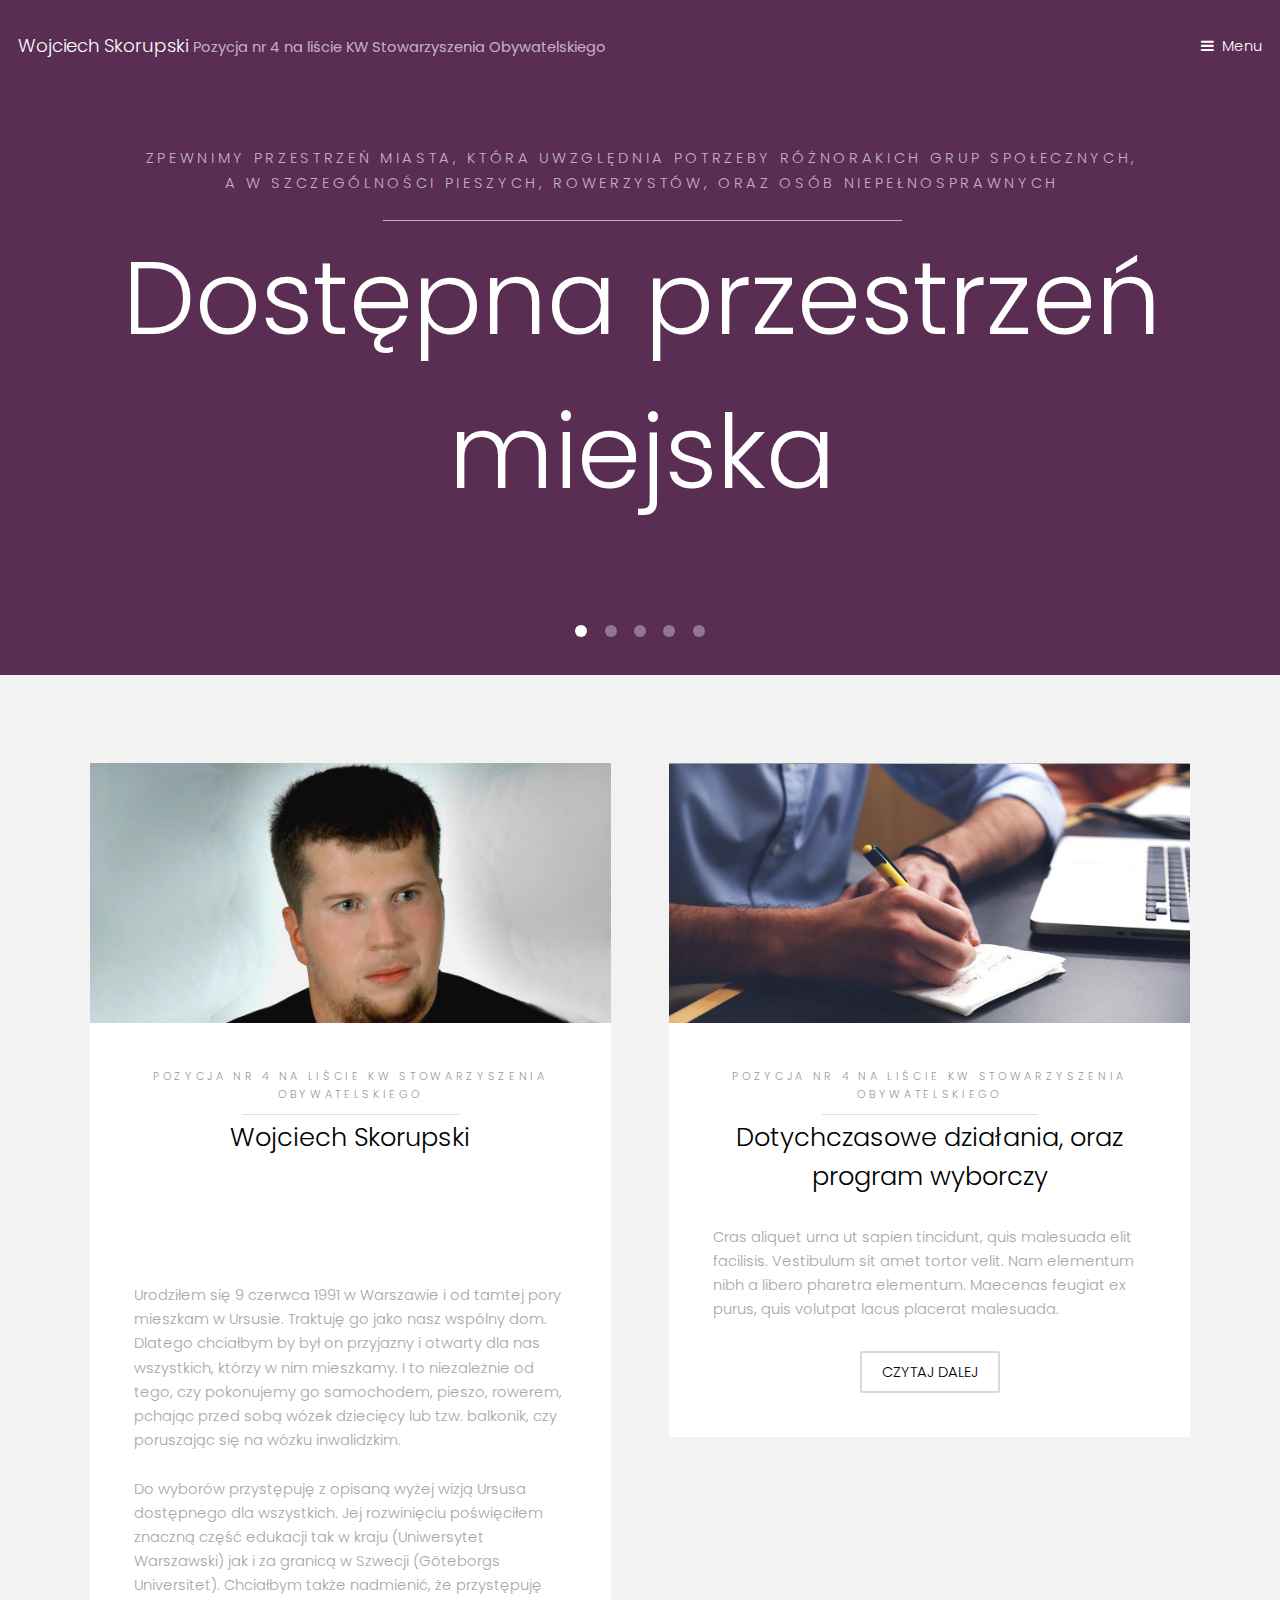
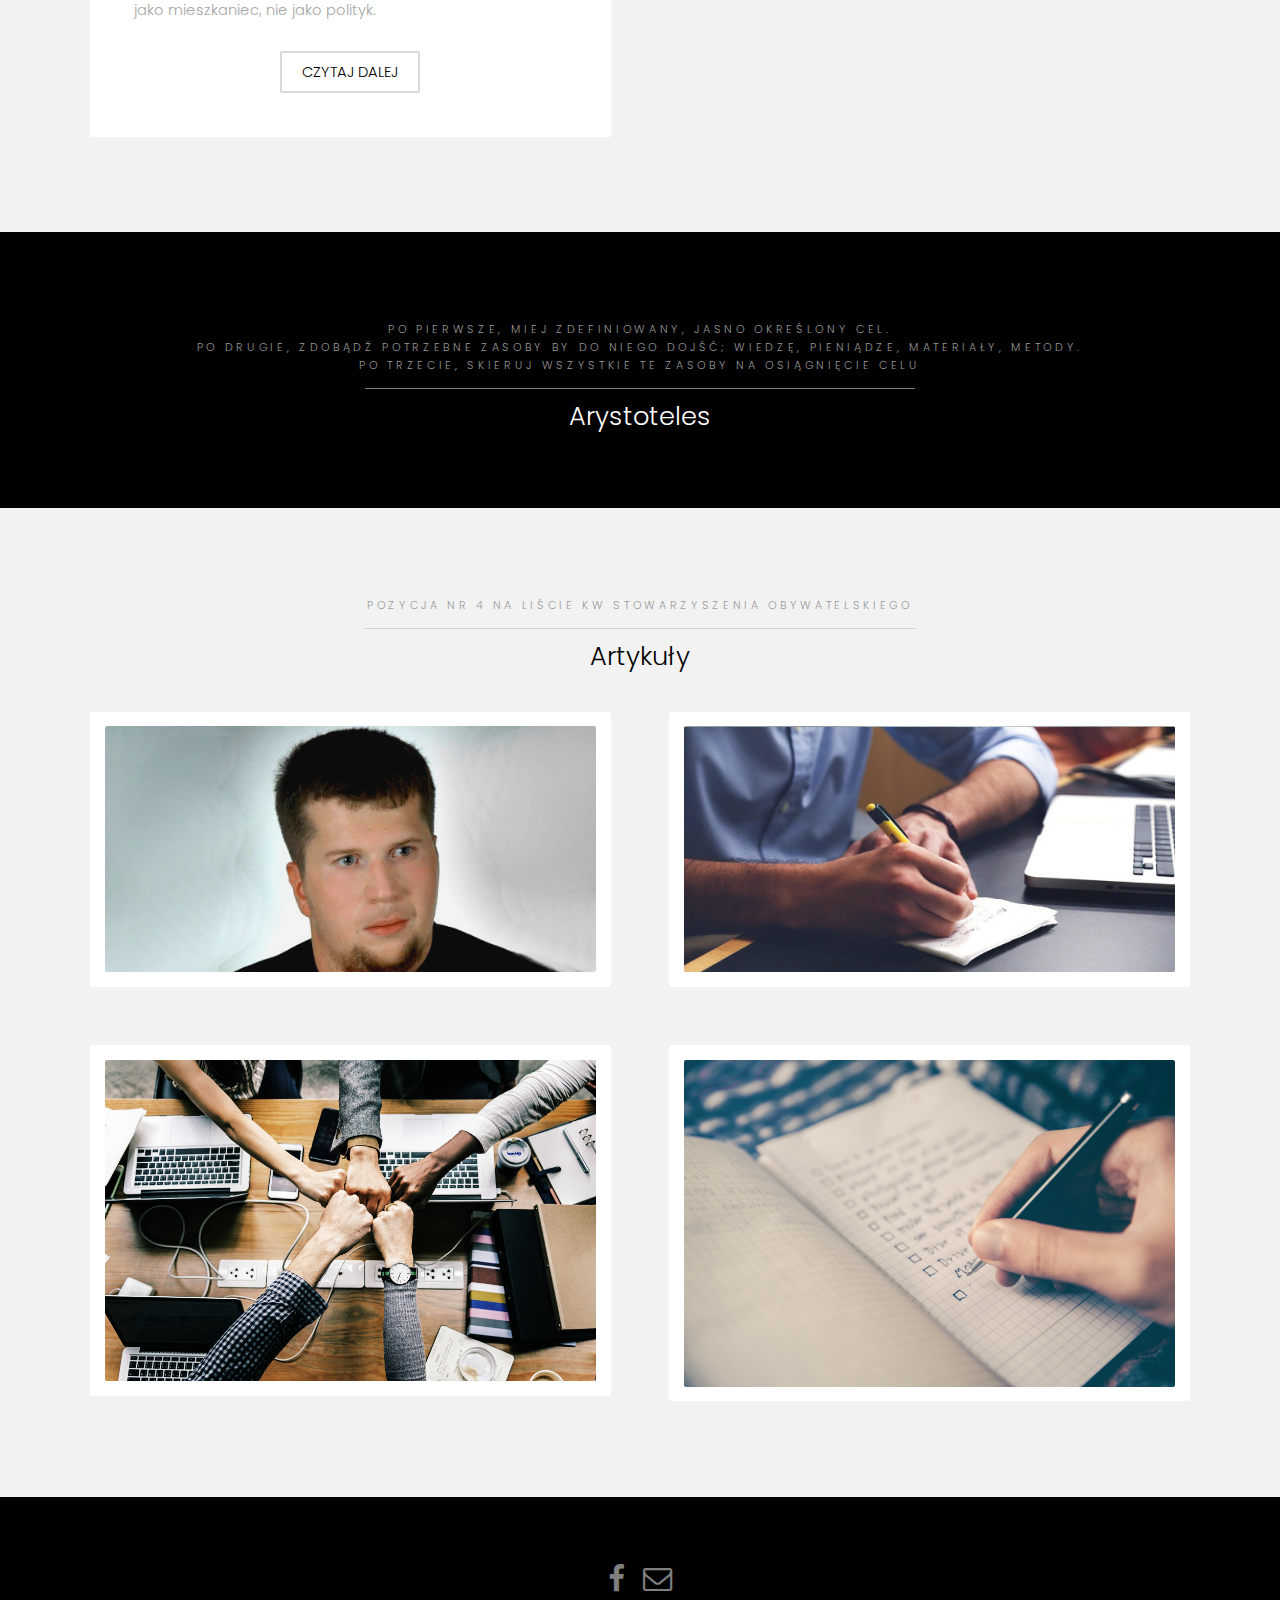
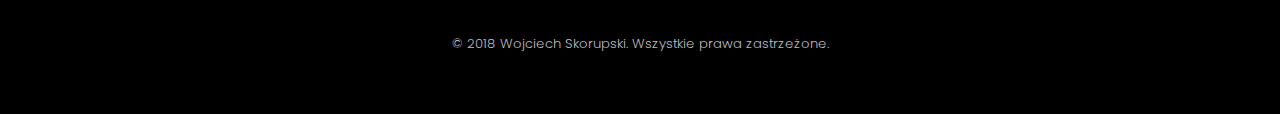
==== commit 7d24223b: "Update index.html" ====
--- a/index.html
+++ b/index.html
@@ -112,7 +112,8 @@
 										<p>Pozycja nr 4 na liście KW Stowarzyszenia Obywatelskiego</p>
 										<h2>Wojciech Skorupski</h2><br/>
 									</header>
-									<p> Cras aliquet urna ut sapien tincidunt, quis malesuada elit facilisis. Vestibulum sit amet tortor velit. Nam elementum nibh a libero pharetra elementum. Maecenas feugiat ex purus, quis volutpat lacus placerat malesuada.</p>
+									<p><br/><br/><br/>Urodziłem się 9 czerwca 1991 w Warszawie i od tamtej pory mieszkam w Ursusie. Traktuję go jako nasz wspólny dom. Dlatego chciałbym by był on przyjazny i otwarty dla nas wszystkich, którzy w nim mieszkamy. I to niezależnie od tego, czy pokonujemy go samochodem, pieszo, rowerem, pchając przed sobą wózek dziecięcy lub tzw. balkonik, czy poruszając się na wózku inwalidzkim.<br/><br/>
+									Do wyborów przystępuję z opisaną wyżej wizją Ursusa dostępnego dla wszystkich. Jej rozwinięciu poświęciłem znaczną część edukacji tak w kraju (Uniwersytet Warszawski) jak i za granicą w Szwecji (Göteborgs Universitet). Chciałbym także nadmienić, że przystępuję jako mieszkaniec, nie jako polityk.</p>
 									<footer class="align-center">
 										<a href="bio.html" class="button alt">Czytaj dalej</a>
 									</footer>
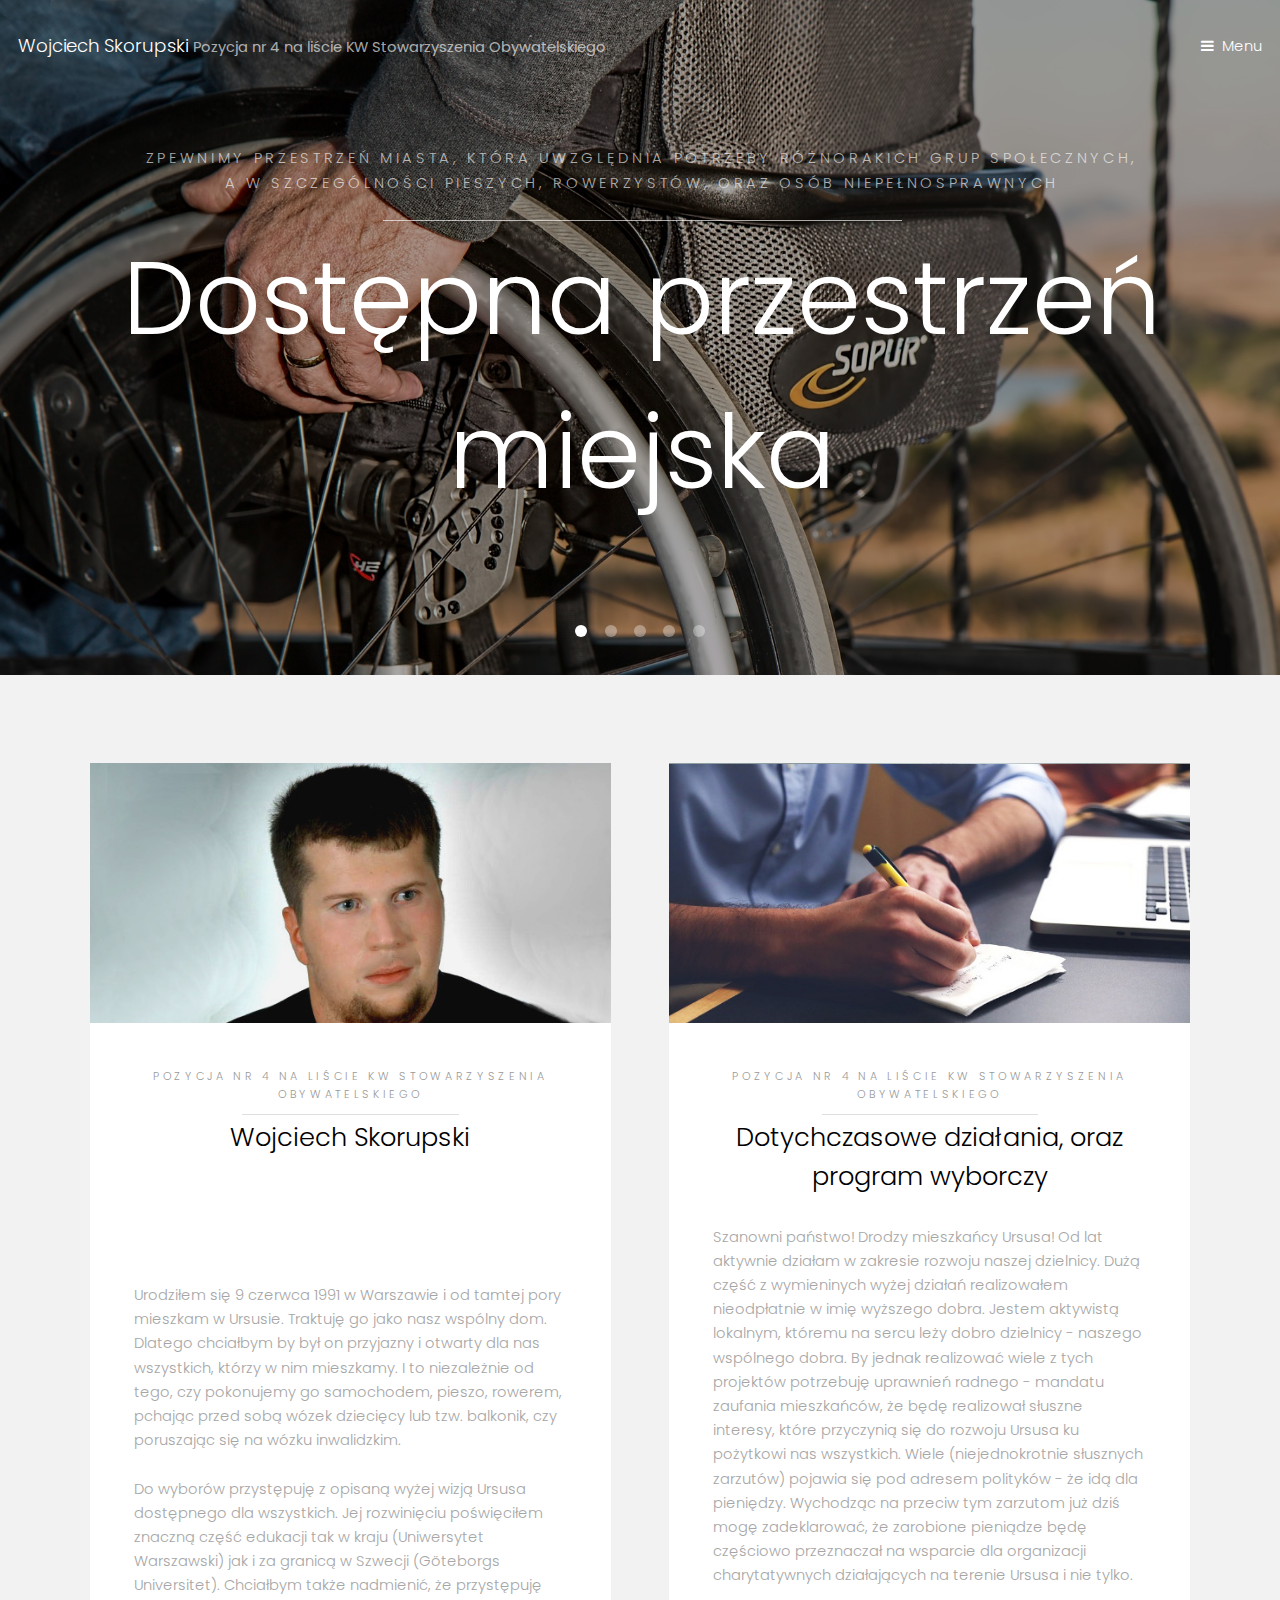
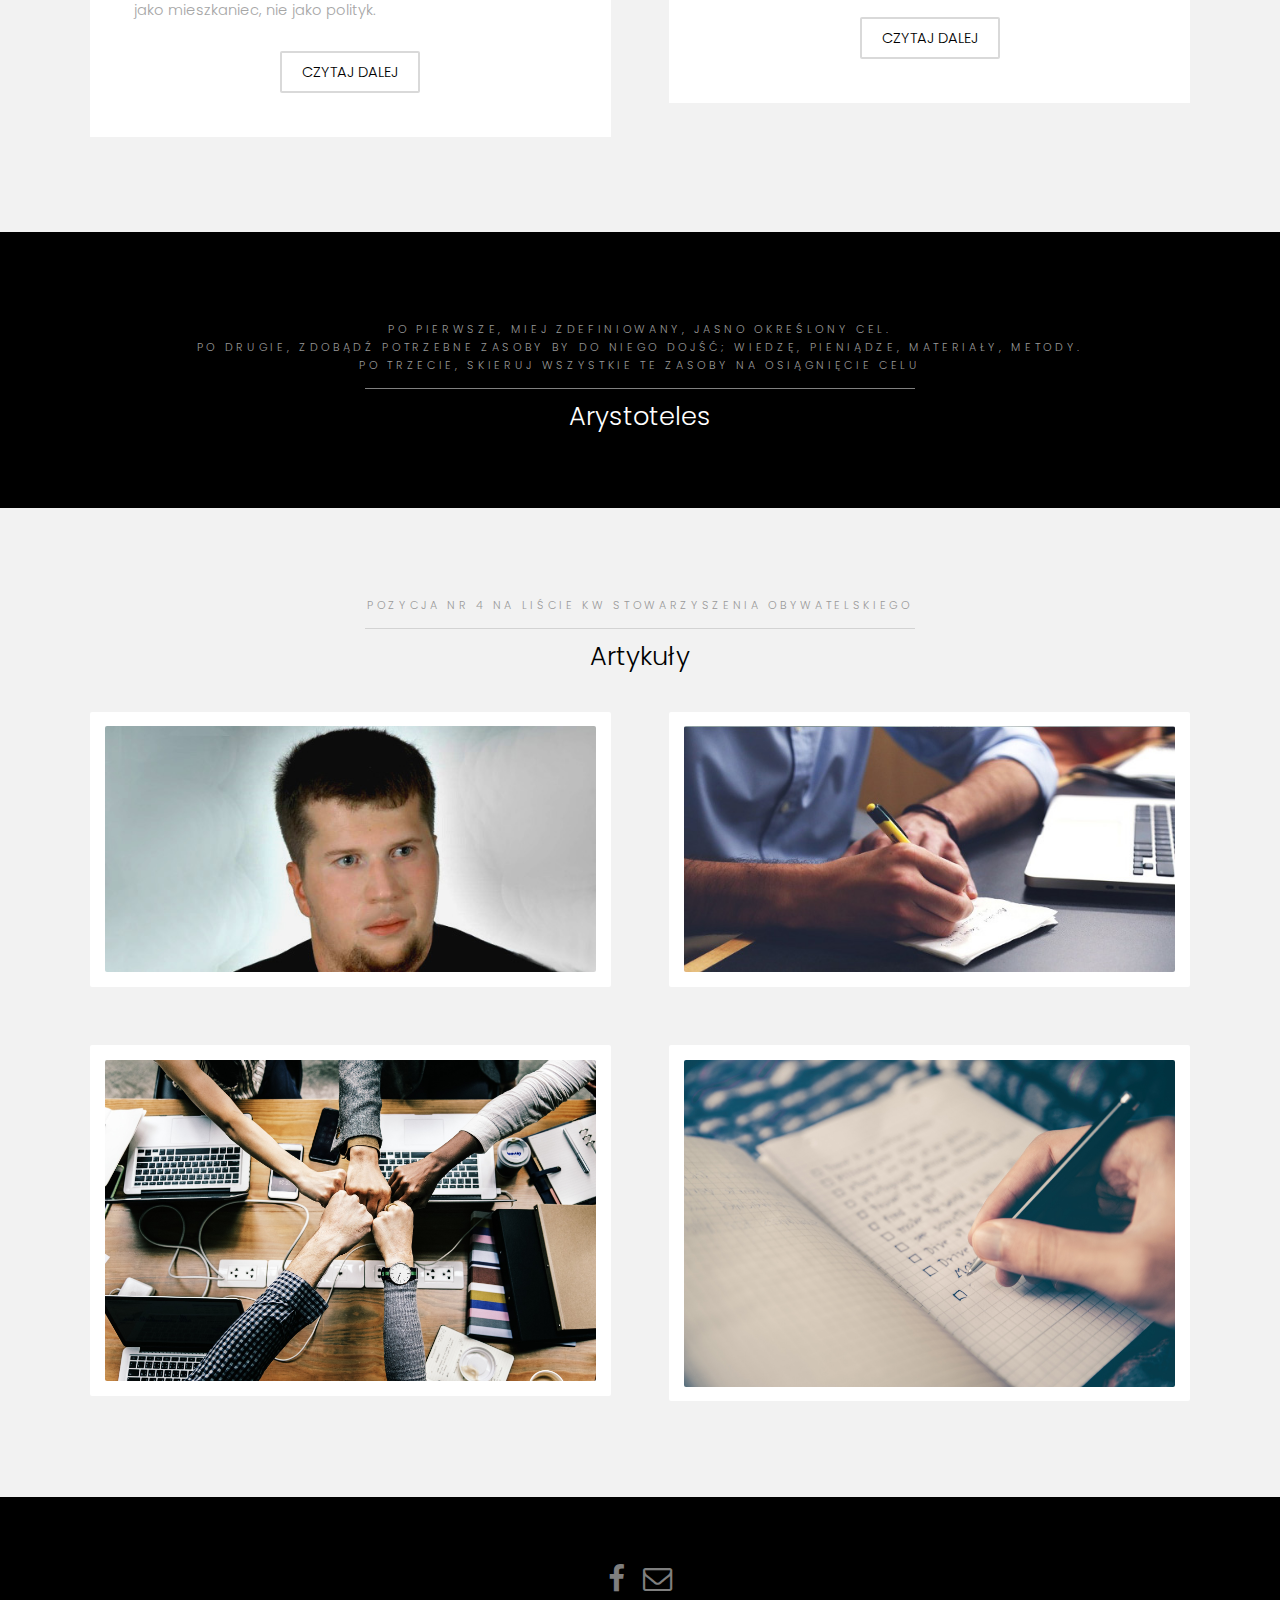
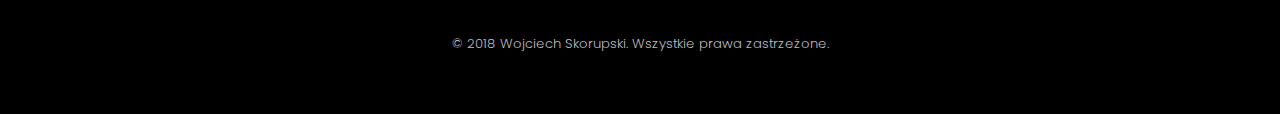
==== commit d1bfdf73: "Update index.html" ====
--- a/index.html
+++ b/index.html
@@ -51,7 +51,7 @@
 		<!-- Banner -->
 			<section class="banner full">
 				<article>
-					<img src="images/slide01.jpg" alt="" />
+					<img src="images/Slide01.jpg" alt="" />
 					<div class="inner">
 						<header>
 							<p>Zpewnimy przestrzeń miasta, która uwzględnia potrzeby różnorakich grup społecznych, <br/>a w szczególności pieszych, rowerzystów, oraz osób niepełnosprawnych </p>
@@ -60,7 +60,7 @@
 					</div>
 				</article>
 				<article>
-					<img src="images/slide02.jpg" alt="" />
+					<img src="images/Slide02.jpg" alt="" />
 					<div class="inner">
 						<header>
 							<p>Zadbamy o to, by każde dziecko miało miejsce w publicznym przedszkolu<br/>na terenie dzielnicy, a dzieci uczące się w szkołach nie musiały uczęszczać<br/> na zajęciach w ramach tzw. "trzeciej zmiany"</p>
@@ -131,7 +131,7 @@
 										<p>Pozycja nr 4 na liście KW Stowarzyszenia Obywatelskiego</p>
 										<h2>Dotychczasowe działania, oraz program wyborczy</h2>
 									</header>
-									<p> Cras aliquet urna ut sapien tincidunt, quis malesuada elit facilisis. Vestibulum sit amet tortor velit. Nam elementum nibh a libero pharetra elementum. Maecenas feugiat ex purus, quis volutpat lacus placerat malesuada.</p>
+									<p>Szanowni państwo! Drodzy mieszkańcy Ursusa! Od lat aktywnie działam w zakresie rozwoju naszej dzielnicy. Dużą część z wymieninych wyżej działań realizowałem nieodpłatnie w imię wyższego dobra. Jestem aktywistą lokalnym, któremu na sercu leży dobro dzielnicy - naszego wspólnego dobra. By jednak realizować wiele z tych projektów potrzebuję uprawnień radnego - mandatu zaufania mieszkańców, że będę realizował słuszne interesy, które przyczynią się do rozwoju Ursusa ku pożytkowi nas wszystkich. Wiele (niejednokrotnie słusznych zarzutów) pojawia się pod adresem polityków - że idą dla pieniędzy. Wychodząc na przeciw tym zarzutom już dziś mogę zadeklarować, że zarobione pieniądze będę częściowo przeznaczał na wsparcie dla organizacji charytatywnych działających na terenie Ursusa i nie tylko. </p>
 									<footer class="align-center">
 										<a href="program_wyborczy.html" class="button alt">Czytaj dalej</a>
 									</footer>
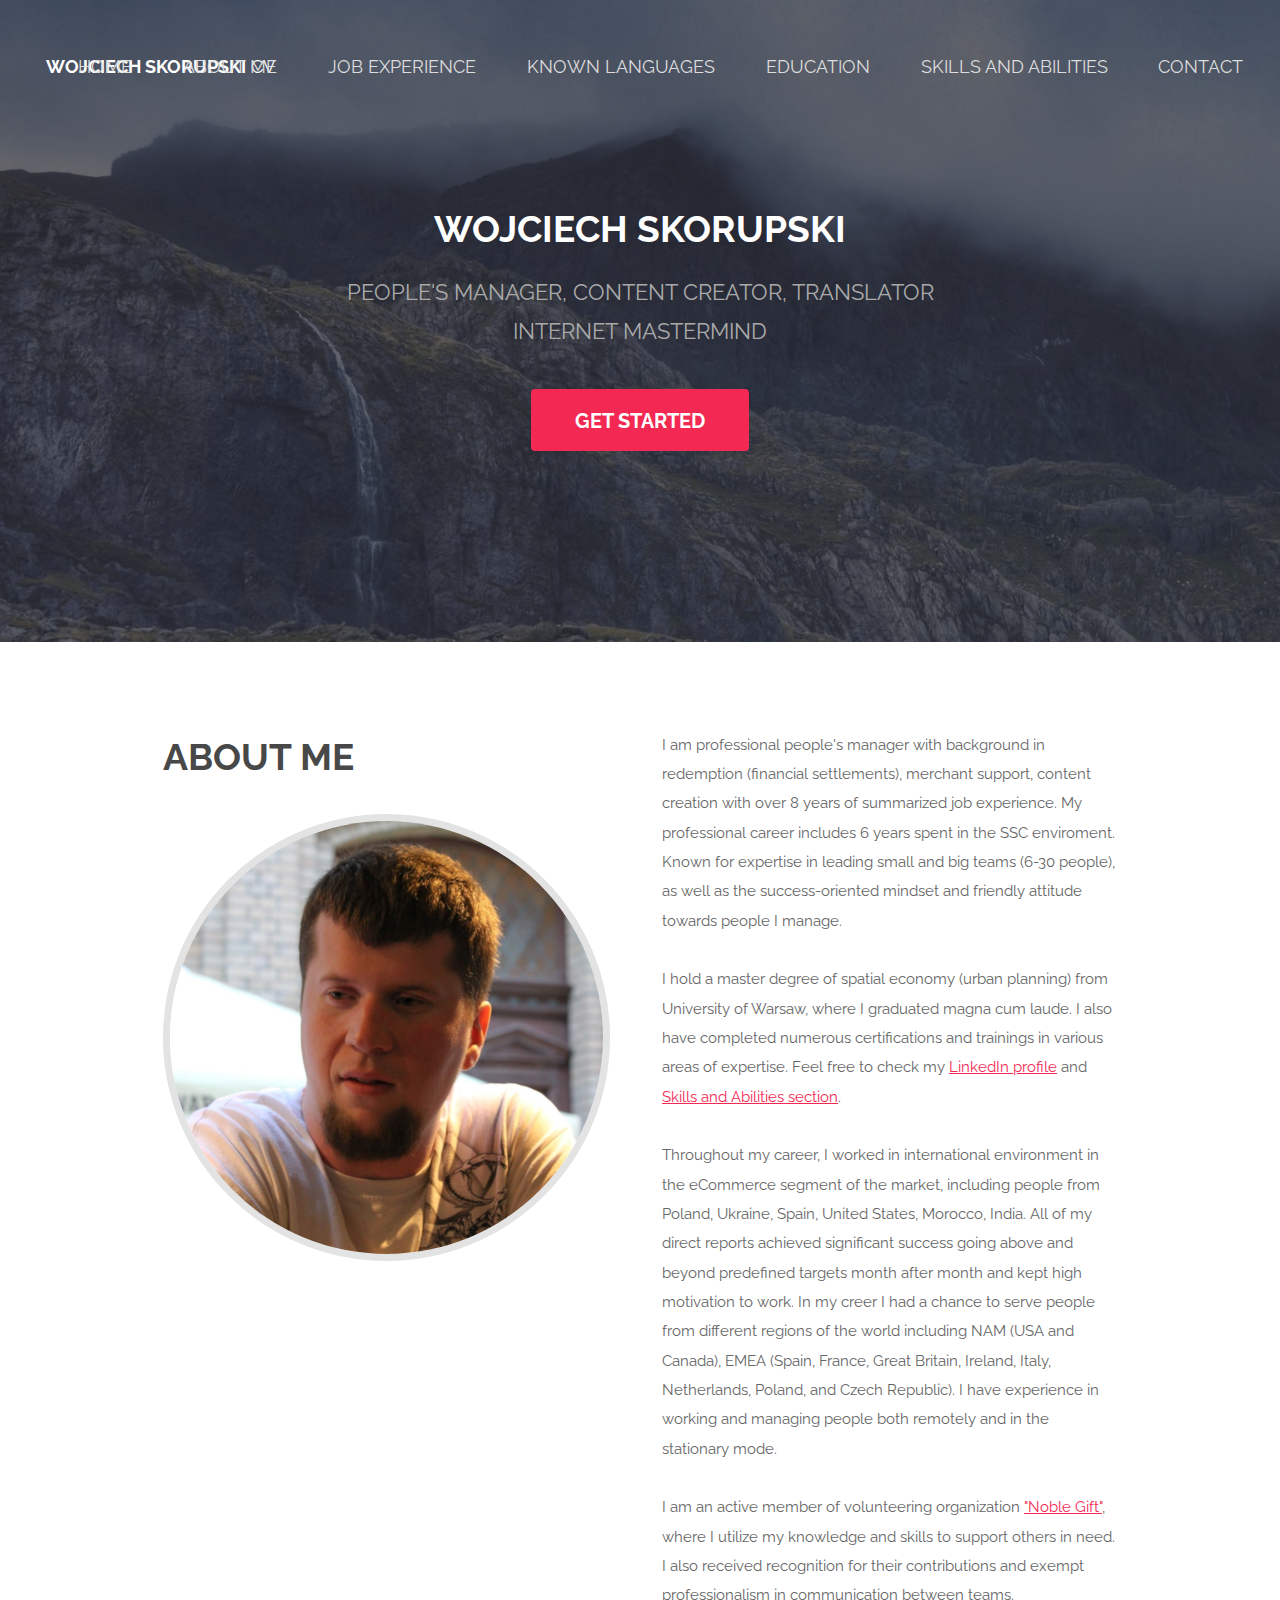
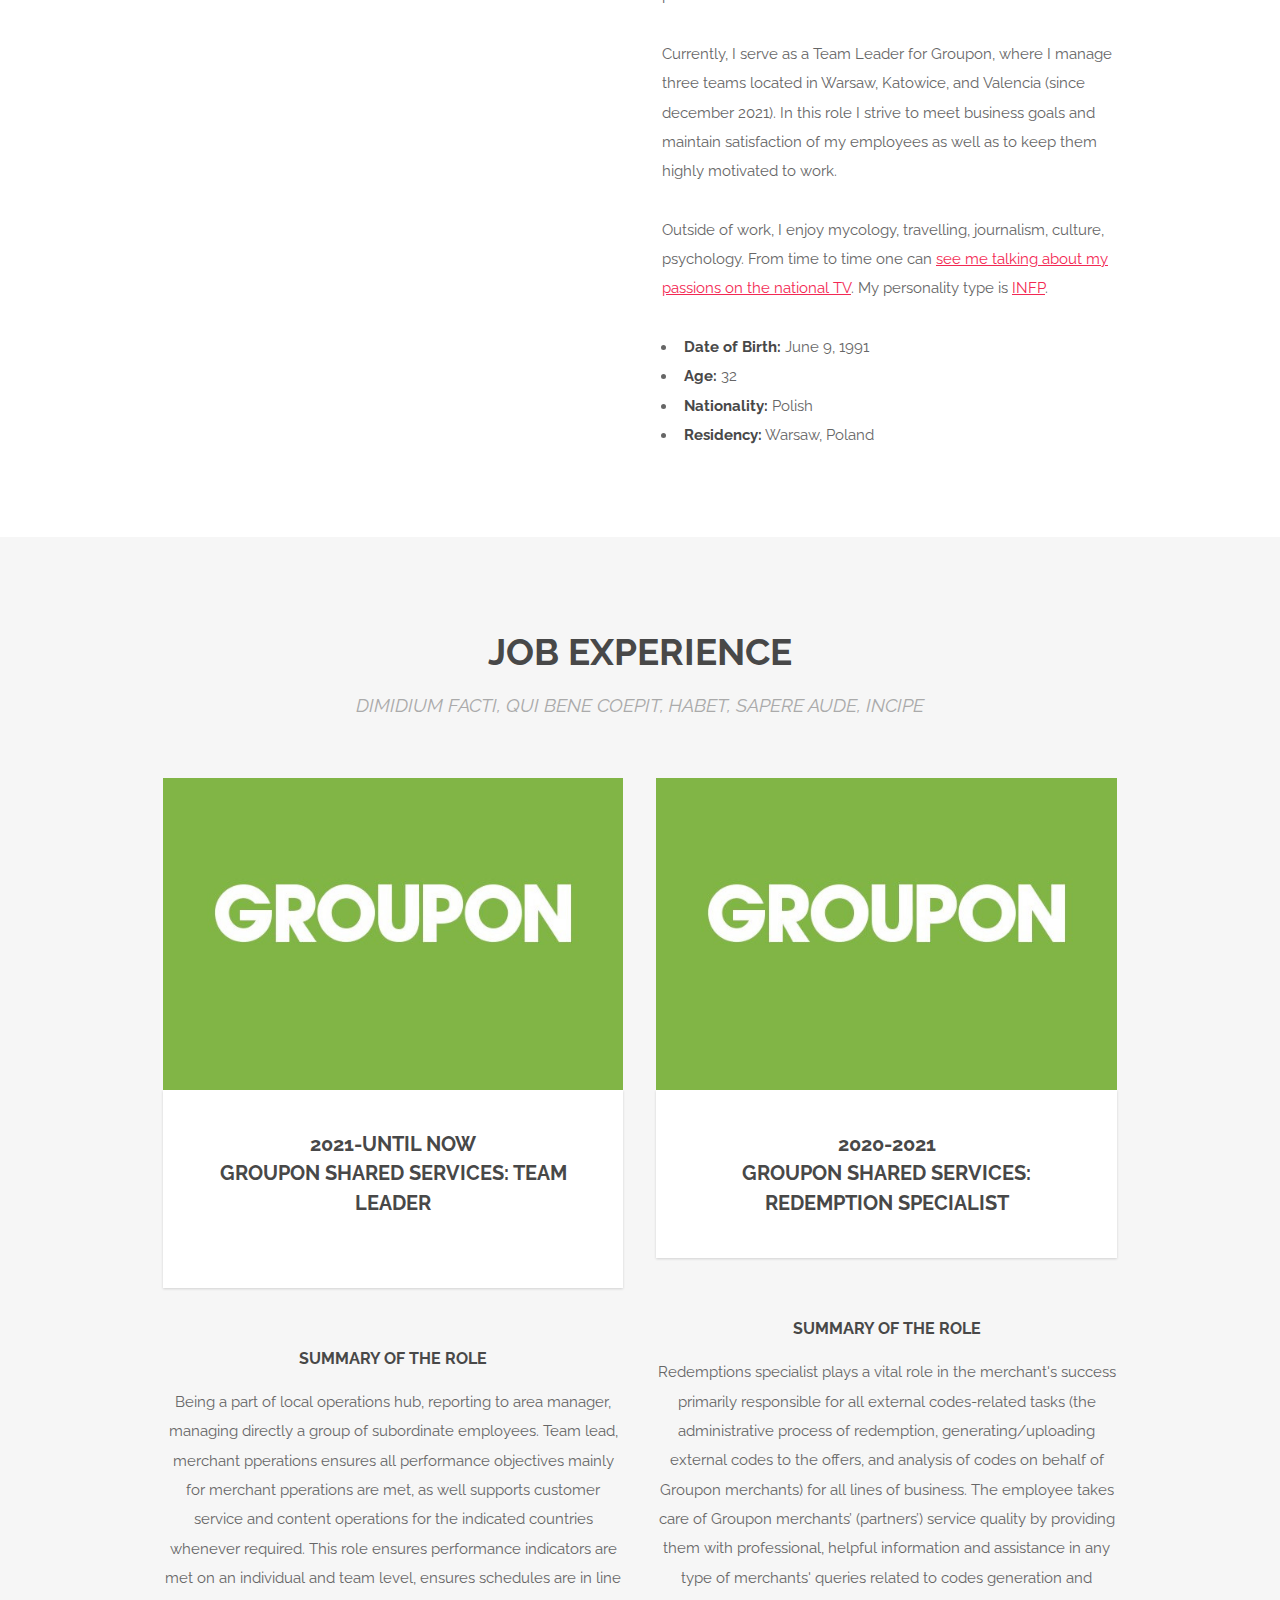
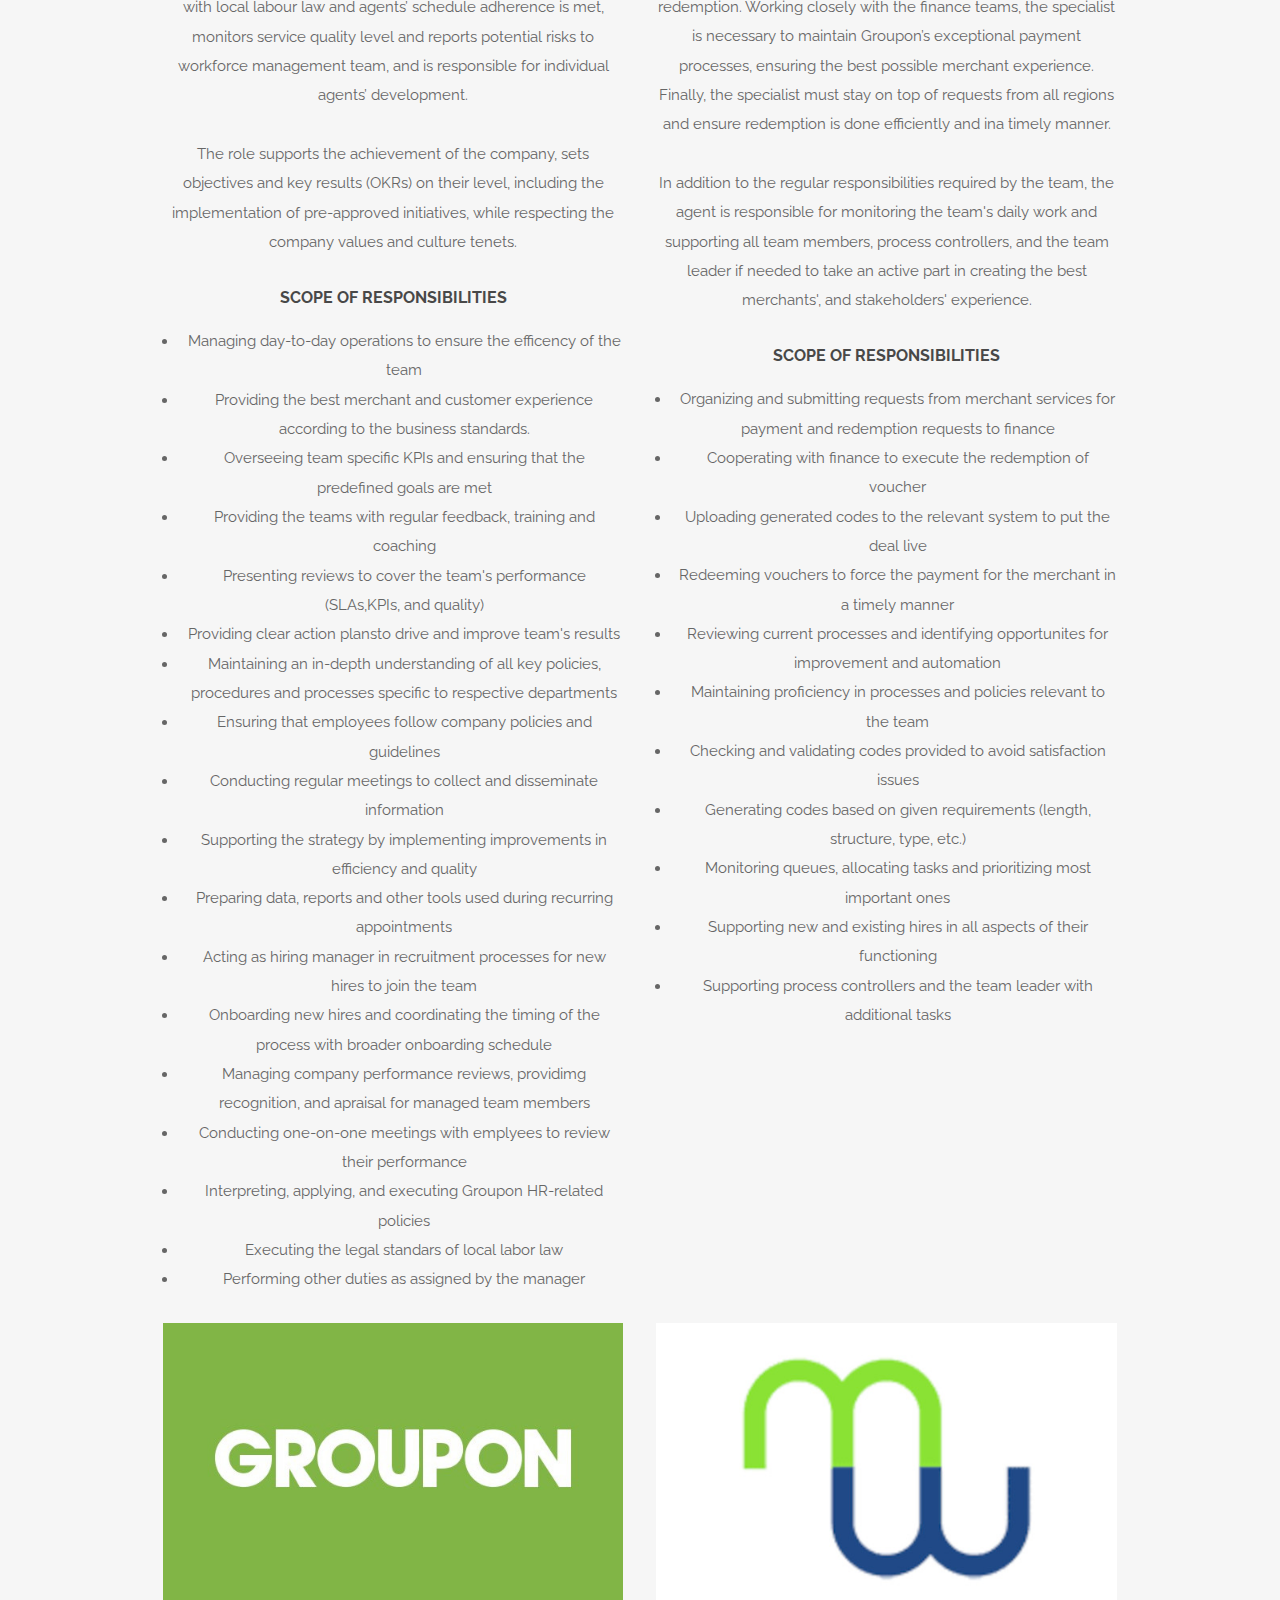
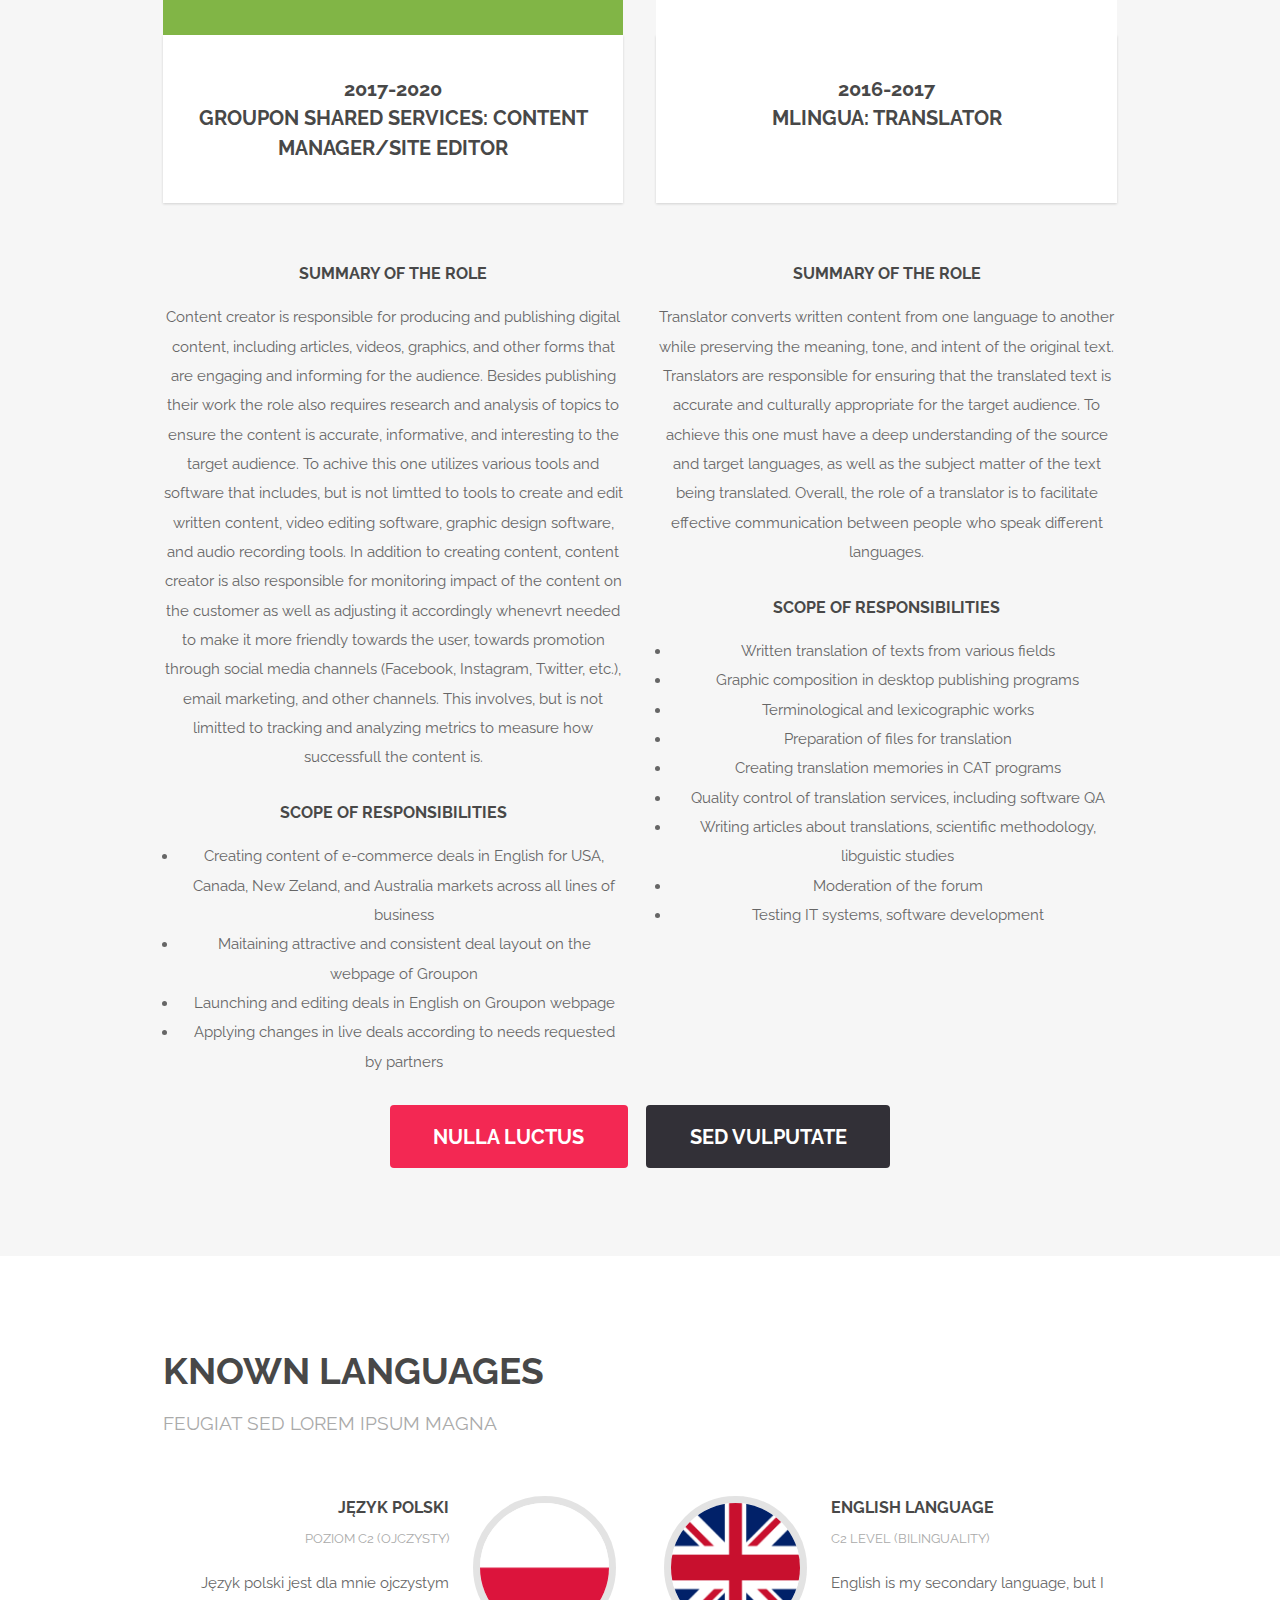
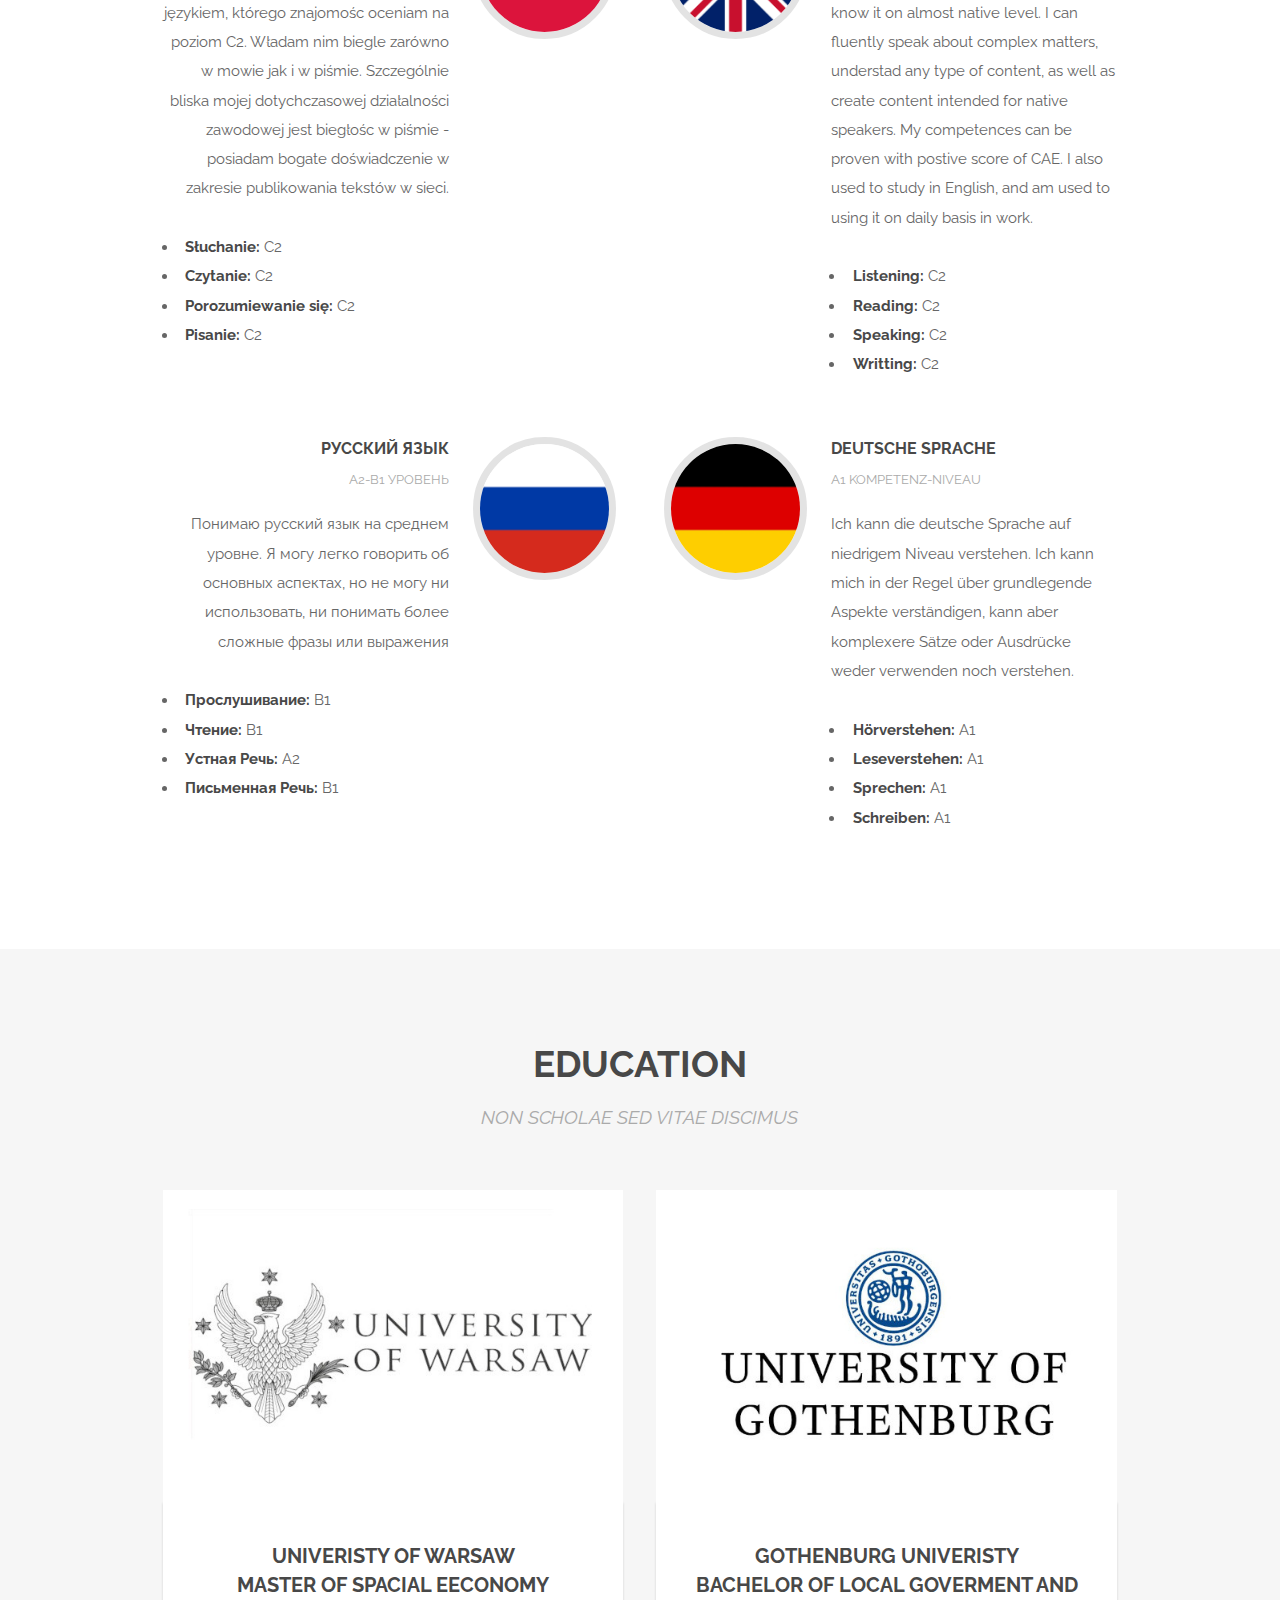
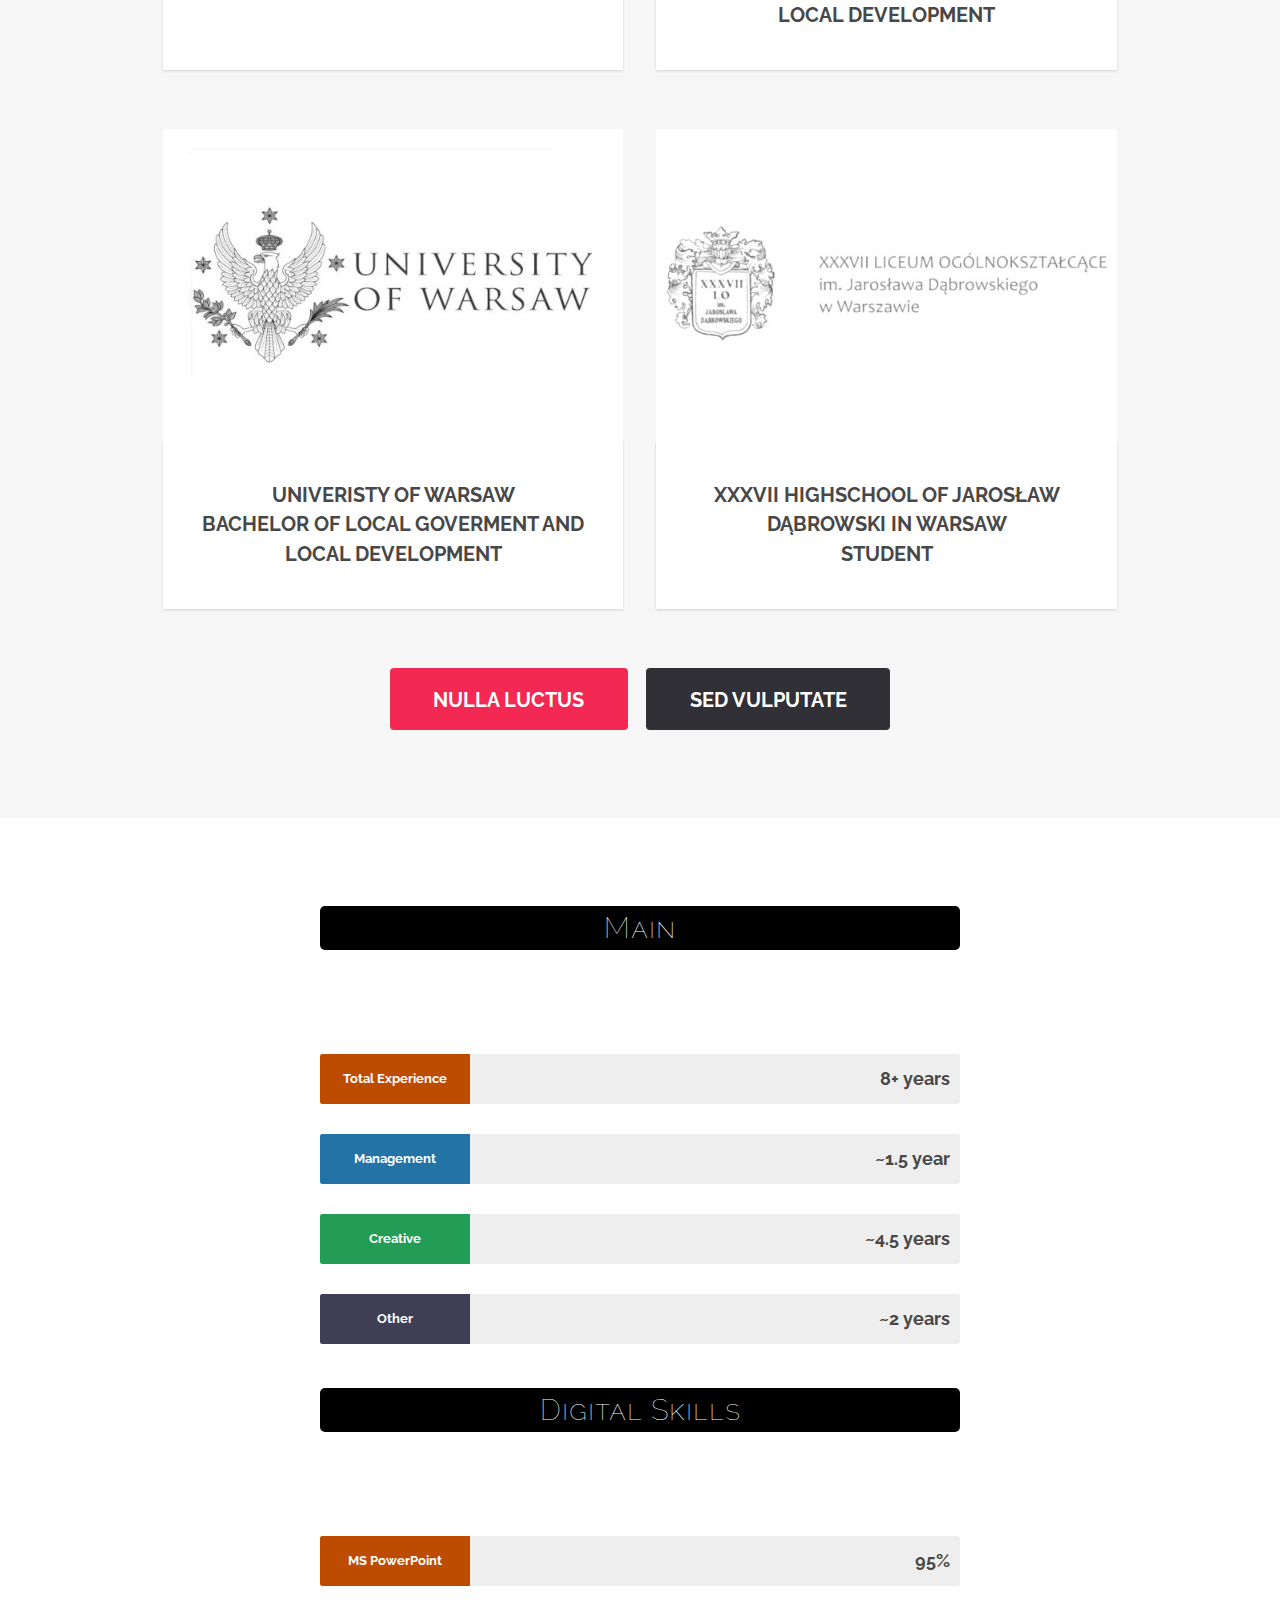
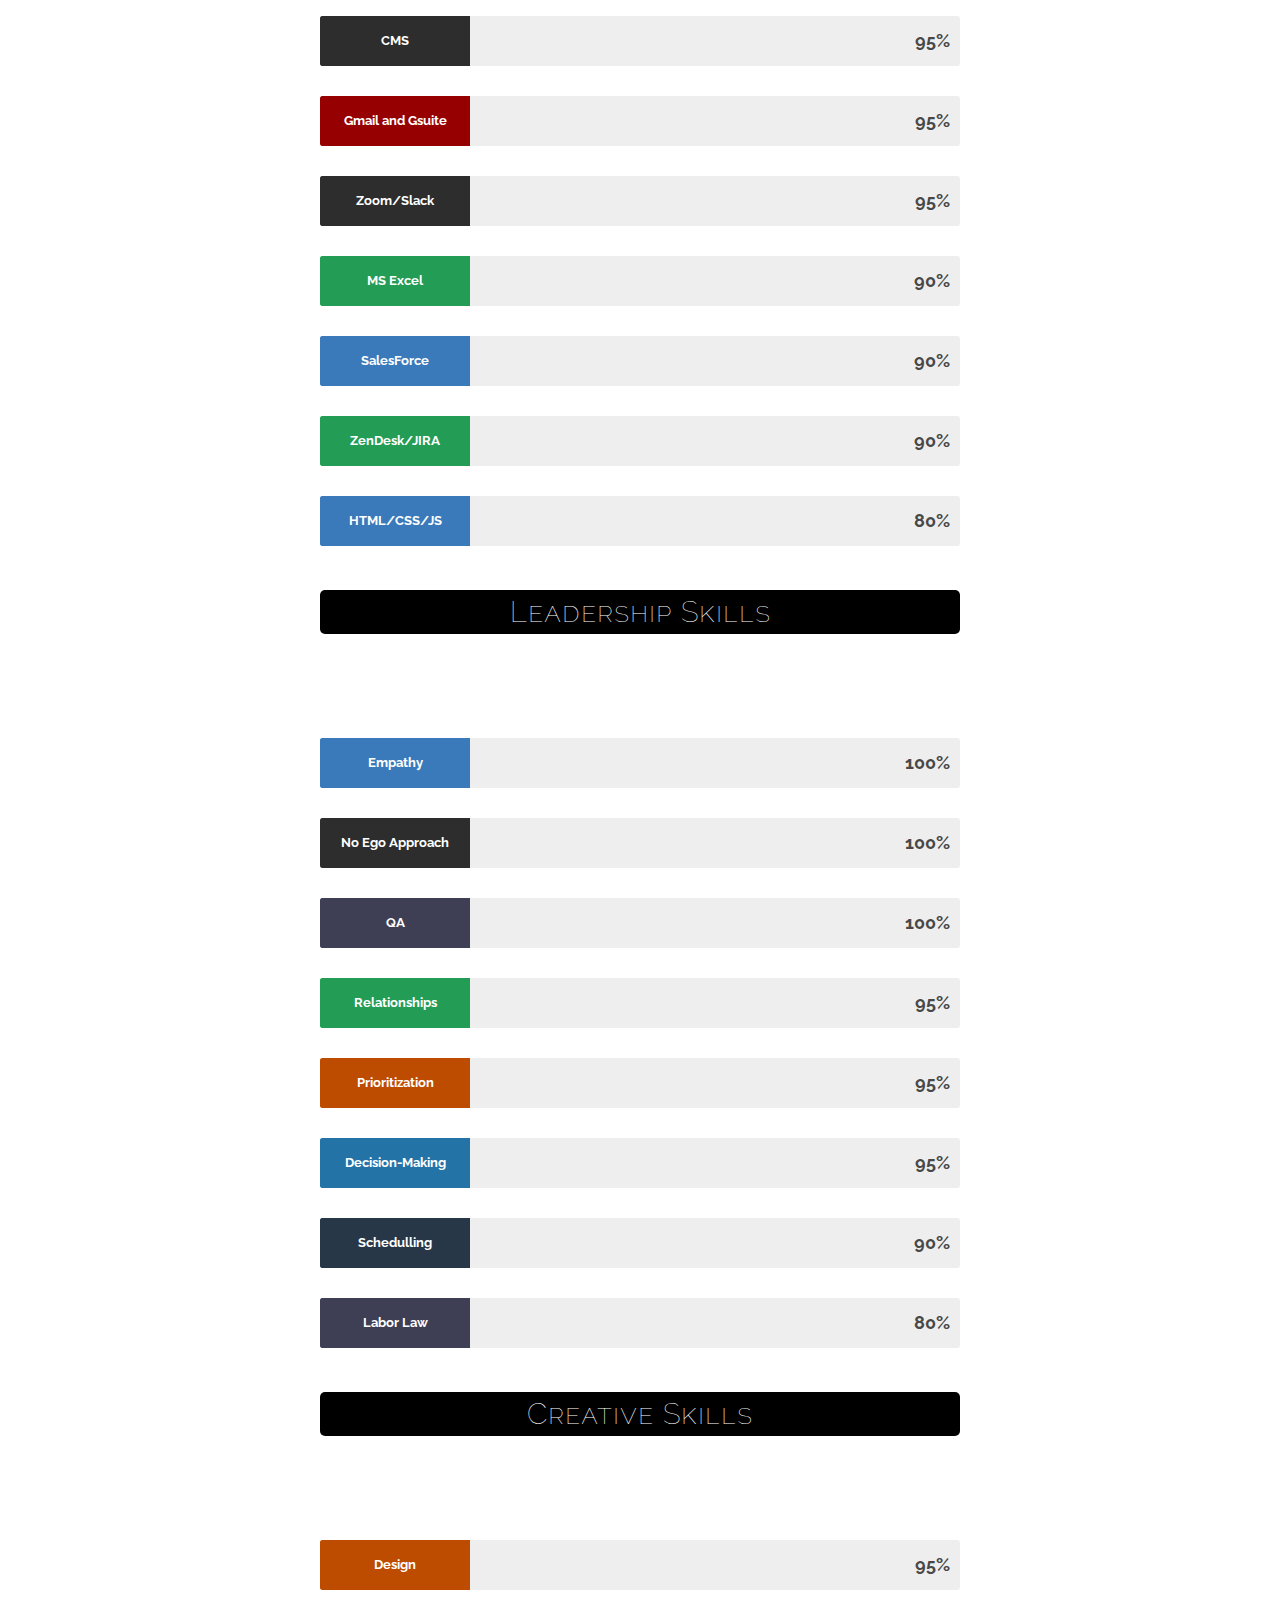
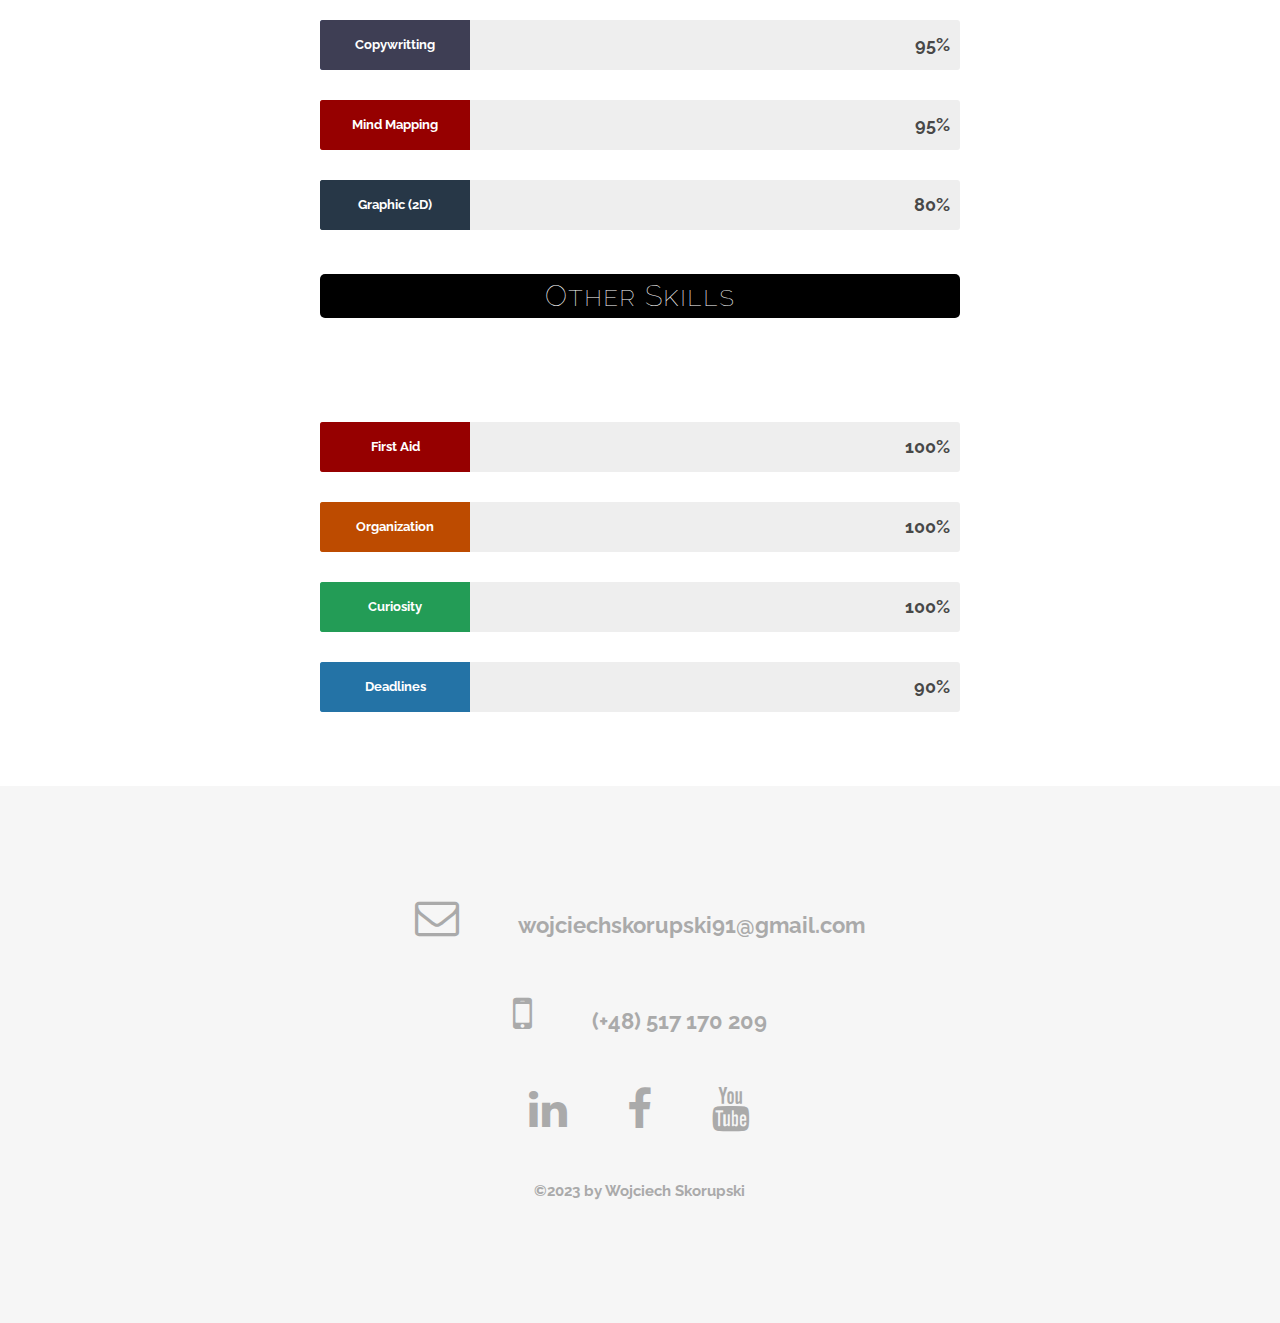
==== commit 4e61ebaf: "Add CV" ====
--- a/index.html
+++ b/index.html
@@ -1,209 +1,651 @@
 <!DOCTYPE HTML>
-<!--
-	Hielo by TEMPLATED
-	templated.co @templatedco
-	Released for free under the Creative Commons Attribution 3.0 license (templated.co/license)
--->
 <html>
-	<head>
-		<title>Wojciech Skorupski - Twój kandydat do rady dzielnicy Ursus m. St. Warszawy</title>
-		<meta charset="utf-8" />
-		<meta name="viewport" content="width=device-width, initial-scale=1" />
-		<link rel="stylesheet" href="assets/css/main.css" />
-		<link rel="apple-touch-icon" sizes="57x57" href="images/apple-icon-57x57.png">
-		<link rel="apple-touch-icon" sizes="60x60" href="images/apple-icon-60x60.png">
-		<link rel="apple-touch-icon" sizes="72x72" href="images/apple-icon-72x72.png">
-		<link rel="apple-touch-icon" sizes="76x76" href="images/apple-icon-76x76.png">
-		<link rel="apple-touch-icon" sizes="114x114" href="images/apple-icon-114x114.png">
-		<link rel="apple-touch-icon" sizes="120x120" href="images/apple-icon-120x120.png">
-		<link rel="apple-touch-icon" sizes="144x144" href="images/apple-icon-144x144.png">
-		<link rel="apple-touch-icon" sizes="152x152" href="images/apple-icon-152x152.png">
-		<link rel="apple-touch-icon" sizes="180x180" href="images/apple-icon-180x180.png">
-		<link rel="icon" type="image/png" sizes="192x192"  href="images/android-icon-192x192.png">
-		<link rel="icon" type="image/png" sizes="32x32" href="images/favicon-32x32.png">
-		<link rel="icon" type="image/png" sizes="96x96" href="images/favicon-96x96.png">
-		<link rel="icon" type="image/png" sizes="16x16" href="images/favicon-16x16.png">
-		<link rel="manifest" href="/manifest.json">
-		<meta name="msapplication-TileColor" content="#ffffff">
-		<meta name="msapplication-TileImage" content="/ms-icon-144x144.png">
-		<meta name="theme-color" content="#ffffff">
-	</head>
-	<body>
-
-		<!-- Header -->
-			<header id="header" class="alt">
-				<div class="logo"><a href="index.html">Wojciech Skorupski <span>Pozycja nr 4 na liście KW Stowarzyszenia Obywatelskiego</span></a></div>
-				<a href="#menu">Menu</a>
-			</header>
-
-		<!-- Nav -->
-			<nav id="menu">
-				<ul class="links">
-					<li><a href="index.html">Home</a></li>
-					<li><a href="bio.html">O Mnie</a></li>
-					<li><a href="program_wyborczy.html">Dotychczasowe działania, oraz program wyborczy</a></li>
-					<li><a href="dokonania_so.html">Dokonania SO</a></li>
-					<li><a href="program_so.html">Program SO na lata 2018-2022</a></li>
-					<li><a href="kontakt.html">Kontakt</a></li>						
-				</ul>
-			</nav>
-
-		<!-- Banner -->
-			<section class="banner full">
-				<article>
-					<img src="images/Slide01.jpg" alt="" />
-					<div class="inner">
-						<header>
-							<p>Zpewnimy przestrzeń miasta, która uwzględnia potrzeby różnorakich grup społecznych, <br/>a w szczególności pieszych, rowerzystów, oraz osób niepełnosprawnych </p>
-							<h2>Dostępna przestrzeń<br/>miejska</h2>
-						</header>
-					</div>
-				</article>
-				<article>
-					<img src="images/Slide02.jpg" alt="" />
-					<div class="inner">
-						<header>
-							<p>Zadbamy o to, by każde dziecko miało miejsce w publicznym przedszkolu<br/>na terenie dzielnicy, a dzieci uczące się w szkołach nie musiały uczęszczać<br/> na zajęciach w ramach tzw. "trzeciej zmiany"</p>
-							<h2>Edukacja w miejscu<br/>zamieszkania</h2>
-						</header>
-					</div>
-				</article>
-				<article>
-					<img src="images/slide03.jpg"  alt="" />
-					<div class="inner">
-						<header>
-							<p>Będziemy aktywnie wspierać inicjatywy modernizujące i poprawiające jakość i dostępność<br/>komunikacji miejskiej na terenie dzielnicy</p>
-							<h2>Sprawna komunikacja<br/>miejska</h2>
-						</header>
-					</div>
-				</article>
-				<article>
-					<img src="images/slide04.jpg"  alt="" />
-					<div class="inner">
-						<header>
-							<p>Zadbamy o to, by w trakcie nadchodzącej kadencji bezrobocie w dzielnicy było niskie,<br/> a odsetek osób trwale bezrobotnych malał</p>
-							<h2>Niskie bezrobocie</h2>
-						</header>
-					</div>
-				</article>
-				<article>
-					<img src="images/slide05.jpg"  alt="mieszkancy ursusa" />
-					<div class="inner">
-						<header>
-							<p>Sukces wyborzy nie sprawi, że zapomnimy kim i dla kogo jesteśmy<br/>Każdy z naszych radnych będzie dostępny i gotowy wschłuiwać się w głos i potrzeby wyborców</p>
-							<h2>Głos mieszkańców będzie<br/>zawsze najważniejszy</h2>
-						</header>
-					</div>
-				</article>
-			</section>
-
-		<!-- One -->
-			<section id="one" class="wrapper style2">
-				<div class="inner">
-					<div class="grid-style">
-
-						<div>
-							<div class="box">
-								<div class="image fit">
-									<a href="bio.html"><img src="images/pic01.jpg" alt="" /></a>
-								</div>
-								<div class="content">
-									<header class="align-center">
-										<p>Pozycja nr 4 na liście KW Stowarzyszenia Obywatelskiego</p>
-										<h2>Wojciech Skorupski</h2><br/>
-									</header>
-									<p><br/><br/><br/>Urodziłem się 9 czerwca 1991 w Warszawie i od tamtej pory mieszkam w Ursusie. Traktuję go jako nasz wspólny dom. Dlatego chciałbym by był on przyjazny i otwarty dla nas wszystkich, którzy w nim mieszkamy. I to niezależnie od tego, czy pokonujemy go samochodem, pieszo, rowerem, pchając przed sobą wózek dziecięcy lub tzw. balkonik, czy poruszając się na wózku inwalidzkim.<br/><br/>
-									Do wyborów przystępuję z opisaną wyżej wizją Ursusa dostępnego dla wszystkich. Jej rozwinięciu poświęciłem znaczną część edukacji tak w kraju (Uniwersytet Warszawski) jak i za granicą w Szwecji (Göteborgs Universitet). Chciałbym także nadmienić, że przystępuję jako mieszkaniec, nie jako polityk.</p>
-									<footer class="align-center">
-										<a href="bio.html" class="button alt">Czytaj dalej</a>
-									</footer>
-								</div>
-							</div>
-						</div>
-
-						<div>
-							<div class="box">
-								<div class="image fit">
-									<a href="program_wyborczy.html"><img src="images/pic02.jpg" alt="" /></a>
-								</div>
-								<div class="content">
-									<header class="align-center">
-										<p>Pozycja nr 4 na liście KW Stowarzyszenia Obywatelskiego</p>
-										<h2>Dotychczasowe działania, oraz program wyborczy</h2>
-									</header>
-									<p>Szanowni państwo! Drodzy mieszkańcy Ursusa! Od lat aktywnie działam w zakresie rozwoju naszej dzielnicy. Dużą część z wymieninych wyżej działań realizowałem nieodpłatnie w imię wyższego dobra. Jestem aktywistą lokalnym, któremu na sercu leży dobro dzielnicy - naszego wspólnego dobra. By jednak realizować wiele z tych projektów potrzebuję uprawnień radnego - mandatu zaufania mieszkańców, że będę realizował słuszne interesy, które przyczynią się do rozwoju Ursusa ku pożytkowi nas wszystkich. Wiele (niejednokrotnie słusznych zarzutów) pojawia się pod adresem polityków - że idą dla pieniędzy. Wychodząc na przeciw tym zarzutom już dziś mogę zadeklarować, że zarobione pieniądze będę częściowo przeznaczał na wsparcie dla organizacji charytatywnych działających na terenie Ursusa i nie tylko. </p>
-									<footer class="align-center">
-										<a href="program_wyborczy.html" class="button alt">Czytaj dalej</a>
-									</footer>
-								</div>
-							</div>
-						</div>
-
-					</div>
-				</div>
-			</section>
-
-		<!-- Two -->
-			<section id="two" class="wrapper style3">
-				<div class="inner">
-					<header class="align-center">
-						<p>Po pierwsze, miej zdefiniowany, jasno określony cel.<br/>Po drugie, zdobądź potrzebne zasoby by do niego dojść; wiedzę, pieniądze, materiały, metody.<br/>Po trzecie, skieruj wszystkie te zasoby na osiągnięcie celu</p>
-						<h2>Arystoteles</h2>
-					</header>
-				</div>
-			</section>
-
-		<!-- Three -->
-			<section id="three" class="wrapper style2">
-				<div class="inner">
-					<header class="align-center">
-						<p class="special">Pozycja nr 4 na liście KW Stowarzyszenia Obywatelskiego</p>
-						<h2>Artykuły</h2>
-					</header>
-					<div class="gallery">
-						<div>
-							<div class="image fit">
-								<a href="bio.html"><img src="images/pic01.jpg" alt="" /></a>
-							</div>
-						</div>
-						<div>
-							<div class="image fit">
-								<a href="program_wyborczy.html"><img src="images/pic02.jpg" alt="" /></a>
-							</div>
-						</div>
-						<div>
-							<div class="image fit">
-								<a href="dokonania_so.html"><img src="images/pic03.jpg" alt="" /></a>
-							</div>
-						</div>
-						<div>
-							<div class="image fit">
-								<a href="program_so.html"><img src="images/pic04.jpg" alt="" /></a>
-							</div>
-						</div>
-					</div>
-				</div>
-			</section>
-
-
-		<!-- Footer -->
-			<footer id="footer">
-					<ul class="icons">
-						<li><a href="https://www.facebook.com/wojtek.raven" target="_blank" class="icon fa-facebook"><span class="label">Facebook</span></a></li>
-						<li><a href="kontakt.html" class="icon fa-envelope-o"><span class="label">Email</span></a></li>
-					</ul>
-				</div>
-				<div class="copyright">
-					&copy; 2018 Wojciech Skorupski. Wszystkie prawa zastrzeżone.
-				</div>
-			</footer>
-
-		<!-- Scripts -->
-			<script src="assets/js/jquery.min.js"></script>
-			<script src="assets/js/jquery.scrollex.min.js"></script>
-			<script src="assets/js/skel.min.js"></script>
-			<script src="assets/js/util.js"></script>
-			<script src="assets/js/main.js"></script>
-
-	</body>
-</html>
+
+<head>
+    <title>Wojciech Skorupski CV</title>
+    <meta charset="utf-8" />
+    <meta name="viewport" content="width=device-width, initial-scale=1" />
+    <link rel="stylesheet" href="assets/css/main.css" />
+    <link rel="apple-touch-icon" sizes="180x180" href="images/apple-touch-icon.png">
+    <link rel="icon" type="image/png" sizes="32x32" href="images/favicon-32x32.png">
+    <link rel="icon" type="image/png" sizes="16x16" href="images/favicon-16x16.png">
+    <link rel="manifest" href="images/site.webmanifest">
+    <link rel="mask-icon" href="images/safari-pinned-tab.svg" color="#5bbad5">
+    <meta name="msapplication-TileColor" content="#da532c">
+    <meta name="theme-color" content="#ffffff">
+</head>
+
+<body class="landing">
+
+    <!-- Header -->
+    <header id="header" class="alt">
+        <h1><strong><a href="index.html">Wojciech Skorupski</a></strong> CV</h1>
+        <nav id="nav">
+            <ul>
+                <li><a href="index.html">Home</a></li>
+                <li><a href="#one">About me</a></li>
+                <li><a href="#two">Job Experience</a></li>
+                <li><a href="#three">Known Languages</a></li>
+                <li><a href="#four">Education</a></li>
+                <li><a href="#five">Skills and Abilities</a></li>
+                <li><a href="#six">Contact</a></li>
+            </ul>
+        </nav>
+    </header>
+
+    <a href="#menu" class="navPanelToggle"><span class="fa fa-bars"></span></a>
+
+    <!-- Banner -->
+    <section id="banner">
+        <h2>Wojciech Skorupski</h2>
+        <p>People's manager, content creator, translator<br /> internet mastermind</p>
+        <ul class="actions">
+            <li><a href="#one" class="button special big">Get Started</a></li>
+        </ul>
+    </section>
+
+    <!-- One -->
+    <section id="one" class="wrapper style1">
+        <div class="container 60%">
+            <div class="row 200%">
+                <div class="6u 12u$(medium)">
+                    <header class="major">
+                        <h2>About me</h2>
+                        <div class="feature">
+                            <div class="image rounded"><img src="images/me.png" alt="" /></div>
+                        </div>
+                    </header>
+                </div>
+                <div class="6u$ 12u$(medium)">
+                    <p>I am professional people's manager with background in redemption (financial settlements), merchant
+                        support, content creation with over 8 years of summarized job experience. My professional career
+                        includes 6 years spent in the SSC enviroment. Known for expertise in leading small and big teams
+                        (6-30 people), as well as the success-oriented mindset and friendly attitude towards people I
+                        manage.</p>
+
+                    <p>I hold a master degree of spatial economy (urban planning) from University of Warsaw, where I
+                        graduated magna cum laude. I also have completed numerous certifications and trainings in
+                        various areas of expertise. Feel free to check my <a
+                            href="https://www.linkedin.com/in/wojciech-skorupski-2b293b149/details/certifications/"
+                            target="_blank"> LinkedIn profile</a> and <a href="#five">Skills and Abilities section</a>.
+                    </p>
+
+                    <p>Throughout my career, I worked in international environment in the eCommerce segment of the
+                        market, including people from Poland, Ukraine, Spain, United States, Morocco, India. All of my
+                        direct reports achieved significant success going above and beyond predefined targets month after
+                        month and kept high motivation to work. In my creer I had a chance to serve people from
+                        different regions of the world including NAM (USA and Canada), EMEA (Spain, France, Great
+                        Britain, Ireland, Italy, Netherlands, Poland, and Czech Republic). I have experience in working
+                        and managing people both remotely and in the stationary mode. </p>
+
+                    <p>I am an active member of volunteering organization <a href="https://www.szlachetnapaczka.pl/en/"
+                            target="_blank">"Noble Gift"</a>, where I utilize my
+                        knowledge and skills to support others in need. I also received recognition for their
+                        contributions and exempt professionalism in communication between teams.</p>
+
+                    <p>Currently, I serve as a Team Leader for Groupon, where I manage three teams located in Warsaw,
+                        Katowice, and Valencia (since december 2021). In this role I strive to meet business goals and
+                        maintain satisfaction of my employees as well as to keep them highly motivated to work.</p>
+
+                    <p>Outside of work, I enjoy mycology, travelling, journalism, culture, psychology. From time to time
+                        one can <a
+                            href="https://pytanienasniadanie.tvp.pl/69466171/grzyby-kwietniowe?fbclid=IwAR2OzFawA1bAxgMYMJ9K3LI7tGBuaNmpjF0KEnGRag_clsc-8uB53k7-PVA"
+                            target="_blank">see me talking about my passions on the national TV</a>. My personality type
+                        is <a href="https://www.16personalities.com/infp-personality" target="_blank">INFP</a>.</p>
+
+                    <ul>
+                        <li><strong>Date of Birth:</strong> June 9, 1991</li>
+                        <li><strong>Age:</strong> 32</li>
+                        <li><strong>Nationality:</strong> Polish</li>
+                        <li><strong>Residency:</strong> Warsaw, Poland</li>
+                    </ul>
+
+                </div>
+            </div>
+        </div>
+    </section>
+
+    <!-- Two -->
+    <section id="two" class="wrapper style2 special">
+        <div class="container">
+            <header class="major">
+                <h2>Job Experience</h2>
+                <p><i>Dimidium facti, qui bene coepit, habet, sapere aude, incipe</i></p>
+            </header>
+            <div class="row 150%">
+                <div class="6u 12u$(xsmall)">
+                    <div class="image fit captioned">
+                        <img src="images/grpn.jpg" alt="" />
+                        <h3>2021-until now<br/>Groupon Shared Services: Team Leader<br/><br/></h3>
+                    </div>
+
+                    <div class="content">
+                        <h4>Summary of the role</h4>
+
+                        <p>Being a part of local operations hub, reporting to area manager, managing directly a group of
+                            subordinate employees. Team lead, merchant pperations ensures all performance objectives
+                            mainly for merchant pperations are met, as well supports customer service and content
+                            operations for the indicated countries whenever required. This role ensures performance
+                            indicators are met on an individual and team level, ensures schedules are in line with local
+                            labour law and agents’ schedule adherence is met, monitors service quality level and reports
+                            potential risks to workforce management team, and is responsible for individual agents’
+                            development.</p>
+                        <p>The role supports the achievement of the company, sets objectives and key results (OKRs) on
+                            their level, including the implementation of pre-approved initiatives, while respecting the
+                            company values and culture tenets.
+                        </p>
+
+                    </div>
+
+                    <div class="content">
+                        <h4>Scope of Responsibilities</h4>
+
+
+                        <ul>
+                            <li>Managing day-to-day operations to ensure the efficency of the team</li>
+							<li>Providing the best merchant and customer experience according to the business standards.</li>
+                            <li>Overseeing team specific KPIs and ensuring that the predefined goals are met</li>
+                            <li>Providing the teams with regular feedback, training and coaching</li>
+                            <li>Presenting reviews to cover the team's performance (SLAs,KPIs, and quality)</li>
+                            <li>Providing clear action plansto drive and improve team's results</li>
+                            <li>Maintaining an in-depth understanding of all key policies, procedures and processes
+                                specific to respective departments</li>
+                            <li>Ensuring that employees follow company policies and guidelines</li>
+							<li>Conducting regular meetings to collect and disseminate information</li>
+                            <li>Supporting the strategy by implementing improvements in efficiency and quality</li>
+                            <li>Preparing data, reports and other tools used during recurring appointments</li>
+                            <li>Acting as hiring manager in recruitment processes for new hires to join the team</li>
+                            <li>Onboarding new hires and coordinating the timing of the process with broader onboarding schedule</li>
+                            <li>Managing company performance reviews, providimg recognition, and apraisal
+                                for managed team members</li>
+                            <li>Conducting one-on-one meetings with emplyees to review
+                                their performance</li>
+                            <li>Interpreting, applying, and executing Groupon HR-related policies
+							<li>Executing the legal standars of local labor law</li>
+                            <li>Performing other duties as assigned by the manager</li>
+                        </ul>
+
+                    </div>
+
+                </div>
+                <div class="6u 12u$(xsmall)">
+                    <div class="image fit captioned">
+                        <img src="images/grpn.jpg" alt="" />
+                        <h3>2020-2021<br/>Groupon Shared Services: Redemption Specialist</h3>
+                    </div>
+                    <div class="content">
+                        <h4>Summary of the role</h4>
+                        <p>Redemptions specialist plays a vital role in the merchant's success primarily responsible for
+                            all external codes-related tasks (the administrative process of redemption,
+                            generating/uploading external codes to the offers, and analysis of codes on behalf of
+                            Groupon merchants) for all lines of business. The employee takes care of Groupon merchants’
+                            (partners’) service quality by providing them with professional, helpful information and
+                            assistance in any type of merchants' queries related to codes generation and redemption.
+                            Working closely with the finance teams, the specialist is necessary to maintain Groupon’s
+                            exceptional payment processes, ensuring the best possible merchant experience. Finally, the
+                            specialist must stay on top of requests from all regions and ensure redemption is done
+                            efficiently and ina timely manner.</p>
+                        <p>In addition to the regular responsibilities required by the team, the agent is responsible
+                            for monitoring the team's daily work and supporting all team members, process controllers,
+                            and the team leader if needed to take an active part in creating the best merchants', and
+                            stakeholders' experience.</p>
+                        <h4>Scope of Responsibilities</h4>
+                    </div>
+                    <div class="content">
+                        <ul>
+                            <li>Organizing and submitting requests from merchant services for payment and redemption
+                                requests to finance</li>
+                            <li>Cooperating with finance to execute the redemption of voucher</li>
+                            <li>Uploading generated codes to the relevant system to put the deal live</li>
+                            <li>Redeeming vouchers to force the payment for the merchant in a timely manner</li>
+                            <li>Reviewing current processes and identifying opportunites for improvement and automation</li>
+                            <li>Maintaining proficiency in processes and policies relevant to the team
+                            </li>
+                            <li>Checking and validating codes provided to avoid satisfaction issues</li>
+                            <li>Generating codes based on given requirements (length, structure, type, etc.)</li>
+                            <li>Monitoring queues, allocating tasks and prioritizing most important ones</li>
+                            <li>Supporting new and existing hires in all aspects of their functioning</li>
+                            <li>Supporting process controllers and the team leader with additional tasks</li>
+                        </ul>
+
+                    </div>
+                </div>
+            </div>
+            <div class="row 150%">
+                <div class="6u 12u$(xsmall)">
+                    <div class="image fit captioned">
+                        <img src="images/grpn.jpg" alt="" />
+                        <h3>2017-2020<br/>Groupon Shared Services: Content Manager/Site Editor</h3>
+                    </div>
+
+                    <div class="content">
+                        <h4>Summary of the role</h4>
+
+                        <p>Content creator is responsible for producing and publishing digital content, including
+                            articles, videos, graphics, and other forms that are engaging and informing for the
+                            audience.
+
+                            Besides publishing their work the role also requires research and analysis of topics to ensure the
+                            content is accurate, informative, and interesting to the target audience. To achive this one
+                            utilizes various tools and software that includes, but is not limtted to tools to create and
+                            edit written content, video editing software, graphic design software, and audio recording
+                            tools.
+
+                            In addition to creating content, content creator is also responsible for monitoring impact
+                            of the content on the customer as well as adjusting it accordingly whenevrt needed to make
+                            it more friendly towards the user, towards promotion through social media channels
+                            (Facebook, Instagram, Twitter, etc.), email marketing, and other channels. This involves,
+                            but is not limitted to tracking and analyzing metrics to measure how successfull the content
+                            is.</p>
+
+                    </div>
+
+                    <div class="content">
+                        <h4>Scope of Responsibilities</h4>
+
+                        <ul>
+                            <li>Creating content of e-commerce deals in English for USA, Canada, New Zeland, and
+                                Australia markets across all lines of business</li>
+                            <li>Maitaining attractive and consistent deal layout on the webpage of Groupon</li>
+                            <li>Launching and editing deals in English on Groupon webpage</li>
+                            <li>Applying changes in live deals according to needs requested by partners</li>
+                        </ul>
+
+                    </div>
+
+                </div>
+                <div class="6u 12u$(xsmall)">
+                    <div class="image fit captioned">
+                        <img src="images/mlingua.jpg" alt="" />
+                        <h3>2016-2017<br/>mLingua: Translator<br/><br/></h3>
+                    </div>
+                    <div class="content">
+                        <h4>Summary of the role</h4>
+                        <p>Translator converts written content from one language to another while preserving the
+                            meaning, tone, and intent of the original text. Translators are responsible for ensuring
+                            that the translated text is accurate and culturally appropriate for the target audience. To
+                            achieve this one must have a deep understanding of the source and target languages, as well
+                            as the subject matter of the text being translated. Overall, the role of a translator is to
+                            facilitate effective communication between people who speak different languages.</p>
+                        <h4>Scope of Responsibilities</h4>
+                    </div>
+                    <div class="content">
+                        <ul>
+                            <li>Written translation of texts from various fields</li>
+                            <li>Graphic composition in desktop publishing programs</li>
+                            <li>Terminological and lexicographic works</li>
+                            <li>Preparation of files for translation</li>
+                            <li>Creating translation memories in CAT programs</li>
+                            <li>Quality control of translation services, including software QA</li>
+                            <li>Writing articles about translations, scientific methodology, libguistic studies</li>
+                            <li>Moderation of the forum</li>
+                            <li>Testing IT systems, software development</li>
+                        </ul>
+
+                    </div>
+                </div>
+                <ul>
+            </div>
+        </div>
+        <ul class="actions">
+            <li><a href="#" class="button special big">Nulla luctus</a></li>
+            <li><a href="#" class="button big">Sed vulputate</a></li>
+        </ul>
+        </div>
+    </section>
+
+    <!-- Three -->
+    <section id="three" class="wrapper style1">
+        <div class="container">
+            <header class="major special">
+                <h2>Known languages</h2>
+                <p>Feugiat sed lorem ipsum magna</p>
+            </header>
+            <div class="feature-grid">
+                <div class="feature">
+                    <div class="image rounded"><img src="images/111.png" alt="" /></div>
+                    <div class="content">
+                        <header>
+                            <h4>Język polski</h4>
+                            <p>Poziom C2 (ojczysty)</p>
+                        </header>
+                        <p>Język polski jest dla mnie ojczystym językiem, którego znajomośc oceniam na poziom C2. Władam
+                            nim biegle zarówno w mowie jak i w piśmie. Szczególnie bliska mojej dotychczasowej
+                            działalności zawodowej jest biegłośc w piśmie - posiadam bogate doświadczenie w zakresie
+                            publikowania tekstów w sieci.</p>
+                    </div>
+                    <div>
+                        <ul>
+                            <li><strong>Słuchanie:</strong> C2</li>
+                            <li><strong>Czytanie:</strong> C2</li>
+                            <li><strong>Porozumiewanie się:</strong> C2</li>
+                            <li><strong>Pisanie:</strong> C2</li>
+                        </ul>
+                    </div>
+                </div>
+                <div class="feature">
+                    <div class="image rounded"><img src="images/222.png" alt="" /></div>
+                    <div class="content">
+                        <header>
+                            <h4>English Language</h4>
+                            <p>C2 level (bilinguality)</p>
+                        </header>
+                        <p>English is my secondary language, but I know it on almost native level. I can fluently speak
+                            about complex matters, understad any type of content, as well as create content intended for
+                            native speakers. My competences can be proven with postive score of CAE. I also used to
+                            study in English, and am used to using it on daily basis in work.</p>
+                        <ul>
+                            <li><strong>Listening:</strong> C2</li>
+                            <li><strong>Reading:</strong> C2</li>
+                            <li><strong>Speaking:</strong> C2</li>
+                            <li><strong>Writting:</strong> C2</li>
+                        </ul>
+                    </div>
+                </div>
+            </div>
+            <div class="feature-grid">
+                <div class="feature">
+                    <div class="image rounded"><img src="images/333.webp" alt="" /></div>
+                    <div class="content">
+                        <header>
+                            <h4>Русский язык</h4>
+                            <p>A2-B1 Уровень</p>
+                        </header>
+                        <p>Понимаю русский язык на среднем уровне. Я могу легко говорить об основных аспектах, но не
+                            могу ни использовать, ни понимать более сложные фразы или выражения</p>
+                    </div>
+                    <div>
+                        <ul>
+                            <li><strong>Прослушивание:</strong> B1</li>
+                            <li><strong>Чтение:</strong> B1</li>
+                            <li><strong>Устная Речь:</strong> A2</li>
+                            <li><strong>Письменная Речь:</strong> B1</li>
+                        </ul>
+                    </div>
+                </div>
+                <div class="feature">
+                    <div class="image rounded"><img src="images/444.webp" alt="" /></div>
+                    <div class="content">
+                        <header>
+                            <h4>Deutsche Sprache</h4>
+                            <p>A1 Kompetenz-Niveau</p>
+                        </header>
+                        <p>Ich kann die deutsche Sprache auf niedrigem Niveau verstehen. Ich kann mich in der Regel über
+                            grundlegende Aspekte verständigen, kann aber komplexere Sätze oder Ausdrücke weder verwenden
+                            noch verstehen.</p>
+                        <ul>
+                            <li><strong>Hörverstehen:</strong> A1</li>
+                            <li><strong>Leseverstehen:</strong> A1</li>
+                            <li><strong>Sprechen:</strong> A1</li>
+                            <li><strong>Schreiben:</strong> A1</li>
+                        </ul>
+                        </p>
+                    </div>
+                </div>
+            </div>
+        </div>
+    </section>
+    <!-- Four -->
+    <section id="four" class="wrapper style2 special">
+        <div class="container">
+            <header class="major">
+                <h2>Education</h2>
+                <p><i>Non scholae sed vitae discimus</i></p>
+            </header>
+            <div class="row 150%">
+                <div class="6u 12u$(xsmall)">
+                    <div class="image fit captioned">
+                        <img src="images/uwpl.jpg" alt="" />
+                        <h3>Univeristy of Warsaw<br/>
+                    Master of Spacial eEconomy<br/><br/></h3>
+                    </div>
+                </div>
+                <div class="6u 12u$(xsmall)">
+                    <div class="image fit captioned">
+                        <img src="images/guse.jpg" alt="" />
+                        <h3>Gothenburg Univeristy<br/>
+						Bachelor of Local Goverment and Local Development</h3>
+                    </div>
+                </div>
+                <div class="6u 12u$(xsmall)">
+                    <div class="image fit captioned">
+                        <img src="images/uwpl.jpg" alt="" />
+                        <h3>Univeristy of Warsaw<br/>
+						Bachelor of Local Goverment and Local Development</h3>
+                    </div>
+                </div>
+                <div class="6u 12u$(xsmall)">
+                    <div class="image fit captioned">
+                        <img src="images/37LO.jpg" alt="" />
+                        <h3>XXXVII Highschool of Jarosław Dąbrowski in Warsaw<br/>
+						Student</h3>
+                    </div>
+                </div>
+            </div>
+        </div>
+        <ul class="actions">
+            <li><a href="#" class="button special big">Nulla luctus</a></li>
+            <li><a href="#" class="button big">Sed vulputate</a></li>
+        </ul>
+        </div>
+    </section>
+    <!-- Five -->
+    <section id="five" class="wrapper style3 special">
+
+
+
+        <link href='https://fonts.googleapis.com/css?family=Raleway' rel='stylesheet' type='text/css'>
+        <div class="h1"><span>Main</span></div><br/><br/>
+
+        <div class="skillbar clearfix " data-percent="100%">
+            <div class="skillbar-title" style="background: #d35400;"><span>Total Experience</span></div>
+            <div class="skillbar-bar" style="background: #e67e22;"></div>
+            <div class="skill-bar-percent"><strong>8+ years</strong></div>
+        </div> <!-- End Skill Bar -->
+
+        <div class="skillbar clearfix " data-percent="33%">
+            <div class="skillbar-title" style="background: #2980b9;"><span>Management</span></div>
+            <div class="skillbar-bar" style="background: #3498db;"></div>
+            <div class="skill-bar-percent"><strong>~1.5 year</strong></div>
+        </div> <!-- End Skill Bar -->
+        <div class="skillbar clearfix " data-percent="70%">
+            <div class="skillbar-title" style="background: #27ae60;"><span>Creative</span></div>
+            <div class="skillbar-bar" style="background: #2ecc71;"></div>
+            <div class="skill-bar-percent"><strong>~4.5 years</strong></div>
+        </div> <!-- End Skill Bar -->
+        <div class="skillbar clearfix " data-percent="50%">
+            <div class="skillbar-title" style="background: #46465e;"><span>Other</span></div>
+            <div class="skillbar-bar" style="background: #5a68a5;"></div>
+            <div class="skill-bar-percent"><strong>~2 years</strong></div>
+        </div> <!-- End Skill Bar -->
+
+        <br/>
+        <div class="h1"><span>Digital Skills</span></div><br/><br/>
+
+        <div class="skillbar clearfix " data-percent="95%">
+            <div class="skillbar-title" style="background: #d35400;"><span>MS PowerPoint</span></div>
+            <div class="skillbar-bar" style="background: #e67e22;"></div>
+            <div class="skill-bar-percent"><strong>95%</strong></div>
+        </div> <!-- End Skill Bar -->
+
+        <div class="skillbar clearfix " data-percent="95%">
+            <div class="skillbar-title" style="background: #333333;"><span>CMS</span></div>
+            <div class="skillbar-bar" style="background: #525252;"></div>
+            <div class="skill-bar-percent"><strong>95%</strong></div>
+        </div> <!-- End Skill Bar -->
+
+
+        <div class="skillbar clearfix " data-percent="95%">
+            <div class="skillbar-title" style="background: #a70000;"><span>Gmail and Gsuite</span></div>
+            <div class="skillbar-bar" style="background: #f55a42;"></div>
+            <div class="skill-bar-percent"><strong>95%</strong></div>
+        </div> <!-- End Skill Bar -->
+
+        <div class="skillbar clearfix " data-percent="95%">
+            <div class="skillbar-title" style="background: #333333;"><span>Zoom/Slack</span></div>
+            <div class="skillbar-bar" style="background: #525252;"></div>
+            <div class="skill-bar-percent"><strong>95%</strong></div>
+        </div> <!-- End Skill Bar -->
+
+        <div class="skillbar clearfix " data-percent="90%">
+            <div class="skillbar-title" style="background: #27ae60;"><span>MS Excel</span></div>
+            <div class="skillbar-bar" style="background: #2ecc71;"></div>
+            <div class="skill-bar-percent"><strong>90%</strong></div>
+        </div> <!-- End Skill Bar -->
+
+        <div class="skillbar clearfix " data-percent="90%">
+            <div class="skillbar-title" style="background: #4288d0;"><span>SalesForce</span></div>
+            <div class="skillbar-bar" style="background: #4288d0;"></div>
+            <div class="skill-bar-percent"><strong>90%</strong></div>
+        </div> <!-- End Skill Bar -->
+
+        <div class="skillbar clearfix " data-percent="90%">
+            <div class="skillbar-title" style="background: #27ae60;"><span>ZenDesk/JIRA</span></div>
+            <div class="skillbar-bar" style="background: #2ecc71;"></div>
+            <div class="skill-bar-percent"><strong>90%</strong></div>
+        </div> <!-- End Skill Bar -->
+
+        <div class="skillbar clearfix " data-percent="80%">
+            <div class="skillbar-title" style="background: #4288d0;"><span>HTML/CSS/JS</span></div>
+            <div class="skillbar-bar" style="background: #4288d0;"></div>
+            <div class="skill-bar-percent"><strong>80%</strong></div>
+        </div> <!-- End Skill Bar -->
+
+
+        <br/>
+        <div class="h1"><span>Leadership Skills</span></div><br/><br/>
+
+        <div class="skillbar clearfix " data-percent="100%">
+            <div class="skillbar-title" style="background: #4288d0;"><span>Empathy</div>
+	<div class="skillbar-bar" style="background: #4288d0;"></div>
+	<div class="skill-bar-percent"><strong><strong>100%</strong></div>
+</div> <!-- End Skill Bar -->
+
+<div class="skillbar clearfix " data-percent="100%">
+	<div class="skillbar-title" style="background: #333333;"><span>No Ego Approach</span></div>
+            <div class="skillbar-bar" style="background: #858585;"></div>
+            <div class="skill-bar-percent"><strong>100%</strong></div>
+        </div> <!-- End Skill Bar -->
+
+        <div class="skillbar clearfix " data-percent="100%">
+            <div class="skillbar-title" style="background: #46465e;"><span>QA</span></div>
+            <div class="skillbar-bar" style="background: #5a68a5;"></div>
+            <div class="skill-bar-percent"><strong>100%</strong></div>
+        </div> <!-- End Skill Bar -->
+
+        <div class="skillbar clearfix " data-percent="95%">
+            <div class="skillbar-title" style="background: #27ae60;"><span>Relationships</span></div>
+            <div class="skillbar-bar" style="background: #2ecc71;"></div>
+            <div class="skill-bar-percent"><strong>95%</strong></div>
+        </div> <!-- End Skill Bar -->
+
+        <div class="skillbar clearfix " data-percent="95%">
+            <div class="skillbar-title" style="background: #d35400;"><span>Prioritization</span></div>
+            <div class="skillbar-bar" style="background: #e67e22;"></div>
+            <div class="skill-bar-percent"><strong>95%</strong></div>
+        </div> <!-- End Skill Bar -->
+
+        <div class="skillbar clearfix " data-percent="95%">
+            <div class="skillbar-title" style="background: #2980b9;"><span>Decision-Making</span></div>
+            <div class="skillbar-bar" style="background: #3498db;"></div>
+            <div class="skill-bar-percent"><strong>95%</strong></div>
+        </div> <!-- End Skill Bar -->
+
+        <div class="skillbar clearfix " data-percent="90%">
+            <div class="skillbar-title" style="background: #2c3e50;"><span>Schedulling</span></div>
+            <div class="skillbar-bar" style="background: #2c3e50;"></div>
+            <div class="skill-bar-percent"><strong>90%</strong></div>
+        </div> <!-- End Skill Bar -->
+
+        <div class="skillbar clearfix " data-percent="80%">
+            <div class="skillbar-title" style="background: #46465e;"><span>Labor Law</span></div>
+            <div class="skillbar-bar" style="background: #5a68a5;"></div>
+            <div class="skill-bar-percent"><strong>80%</strong></div>
+        </div> <!-- End Skill Bar -->
+
+        <br/>
+        <div class="h1"><span>Creative Skills</span></div><br/><br/>
+
+
+        <div class="skillbar clearfix " data-percent="95%">
+            <div class="skillbar-title" style="background: #d35400;"><span>Design</span></div>
+            <div class="skillbar-bar" style="background: #e67e22;"></div>
+            <div class="skill-bar-percent"><strong>95%</strong></div>
+        </div> <!-- End Skill Bar -->
+
+        <div class="skillbar clearfix " data-percent="95%">
+            <div class="skillbar-title" style="background: #46465e;"><span>Copywritting</span></div>
+            <div class="skillbar-bar" style="background: #5a68a5;"></div>
+            <div class="skill-bar-percent"><strong>95%</strong></div>
+        </div> <!-- End Skill Bar -->
+
+
+        <div class="skillbar clearfix " data-percent="95%">
+            <div class="skillbar-title" style="background: #a70000;"><span>Mind Mapping</span></div>
+            <div class="skillbar-bar" style="background: #f55a42;"></div>
+            <div class="skill-bar-percent"><strong>95%</strong></div>
+        </div> <!-- End Skill Bar -->
+
+        <div class="skillbar clearfix " data-percent="80%">
+            <div class="skillbar-title" style="background: #2c3e50;"><span>Graphic (2D)</span></div>
+            <div class="skillbar-bar" style="background: #2c3e50;"></div>
+            <div class="skill-bar-percent"><strong>80%</strong></div>
+        </div> <!-- End Skill Bar -->
+
+        <br/>
+        <div class="h1"><span>Other Skills</span></div><br/><br/>
+
+        <div class="skillbar clearfix " data-percent="100%">
+            <div class="skillbar-title" style="background: #a70000;"><span>First Aid</span></div>
+            <div class="skillbar-bar" style="background: #f55a42;"></div>
+            <div class="skill-bar-percent"><strong>100%</strong></div>
+        </div> <!-- End Skill Bar -->
+
+        <div class="skillbar clearfix " data-percent="100%">
+            <div class="skillbar-title" style="background: #d35400;"><span>Organization</span></div>
+            <div class="skillbar-bar" style="background: #e67e22;"></div>
+            <div class="skill-bar-percent"><strong>100%</strong></div>
+        </div> <!-- End Skill Bar -->
+
+        <div class="skillbar clearfix " data-percent="100%">
+            <div class="skillbar-title" style="background: #27ae60;"><span>Curiosity</span></div>
+            <div class="skillbar-bar" style="background: #2ecc71;"></div>
+            <div class="skill-bar-percent"><strong>100%</strong></div>
+        </div> <!-- End Skill Bar -->
+
+        <div class="skillbar clearfix " data-percent="90%">
+            <div class="skillbar-title" style="background: #2980b9;"><span>Deadlines</span></div>
+            <div class="skillbar-bar" style="background: #3498db;"></div>
+            <div class="skill-bar-percent"><strong>90%</strong></div>
+        </div> <!-- End Skill Bar -->
+
+    </section>
+
+    <!-- Footer -->
+    <footer id="footer">
+        <div class="container">
+            <ul class="icons">
+                <li><a href="mailto: wojciechskorupski91@gmail.com" class="icon fa-envelope-o" target="_blank"></a></li>
+                <a href="mailto: wojciechskorupski91@gmail.com">wojciechskorupski91@gmail.com</a><br/><br/><br/>
+                <li><a href="#footer" class="icon fa-mobile"></a></li> (+48) 517 170 209<br/><br/><br/>
+                <li><a href="https://www.linkedin.com/in/wojciech-skorupski-2b293b149/" target="_blank"
+                        class="icon fa-linkedin"></a></li>
+                <li><a href="https://www.facebook.com/wojtek.raven/" target="_blank" class="icon fa-facebook"></a></li>
+                <li><a href="#" class="icon fa-youtube" target="_blank"></a></li>
+            </ul>
+            <ul class="copyright">
+                <li>&copy;2023 by Wojciech Skorupski</li>
+            </ul>
+        </div>
+    </footer>
+
+    <!-- Scripts -->
+    <script src="assets/js/jquery.min.js"></script>
+    <script src="assets/js/skel.min.js"></script>
+    <script src="assets/js/util.js"></script>
+    <script src="assets/js/main.js"></script>
+    <script src="assets/js/bars.js"></script>
+
+</body>
+
+</html>--- a/assets/css/main.css
+++ b/assets/css/main.css
@@ -1,9 +1,8 @@
-@charset "UTF-8";
 @import url(font-awesome.min.css);
-@import url("https://fonts.googleapis.com/css?family=Poppins:300,400,500,600,700");
+@import url(https://fonts.googleapis.com/css?family=Raleway:400,700);
 
 /*
-	Hielo by TEMPLATED
+	Spatial by TEMPLATED
 	templated.co @templatedco
 	Released for free under the Creative Commons Attribution 3.0 license (templated.co/license)
 */
@@ -66,48 +65,48 @@
 
 	.container.\31 25\25 {
 		width: 100%;
-		max-width: 100rem;
-		min-width: 80rem;
+		max-width: 100em;
+		min-width: 80em;
 	}
 
 	.container.\37 5\25 {
-		width: 60rem;
+		width: 60em;
 	}
 
 	.container.\35 0\25 {
-		width: 40rem;
+		width: 40em;
 	}
 
 	.container.\32 5\25 {
-		width: 20rem;
+		width: 20em;
 	}
 
 	.container {
-		width: 80rem;
+		width: 80em;
 	}
 
 	@media screen and (max-width: 1680px) {
 
 		.container.\31 25\25 {
 			width: 100%;
-			max-width: 100rem;
-			min-width: 80rem;
+			max-width: 100em;
+			min-width: 80em;
 		}
 
 		.container.\37 5\25 {
-			width: 60rem;
+			width: 60em;
 		}
 
 		.container.\35 0\25 {
-			width: 40rem;
+			width: 40em;
 		}
 
 		.container.\32 5\25 {
-			width: 20rem;
+			width: 20em;
 		}
 
 		.container {
-			width: 80rem;
+			width: 80em;
 		}
 
 	}
@@ -116,24 +115,24 @@
 
 		.container.\31 25\25 {
 			width: 100%;
-			max-width: 81.25rem;
-			min-width: 65rem;
+			max-width: 81.25em;
+			min-width: 65em;
 		}
 
 		.container.\37 5\25 {
-			width: 48.75rem;
+			width: 48.75em;
 		}
 
 		.container.\35 0\25 {
-			width: 32.5rem;
+			width: 32.5em;
 		}
 
 		.container.\32 5\25 {
-			width: 16.25rem;
+			width: 16.25em;
 		}
 
 		.container {
-			width: 65rem;
+			width: 65em;
 		}
 
 	}
@@ -248,99 +247,99 @@
 	}
 
 	.row.\30 \25 > * {
-		padding: 0 0 0 0rem;
+		padding: 0 0 0 0em;
 	}
 
 	.row.\30 \25 {
-		margin: 0 0 -1px 0rem;
+		margin: 0 0 -1px 0em;
 	}
 
 	.row.uniform.\30 \25 > * {
-		padding: 0rem 0 0 0rem;
+		padding: 0em 0 0 0em;
 	}
 
 	.row.uniform.\30 \25 {
-		margin: 0rem 0 -1px 0rem;
+		margin: 0em 0 -1px 0em;
 	}
 
 	.row > * {
-		padding: 0 0 0 2rem;
+		padding: 0 0 0 2em;
 	}
 
 	.row {
-		margin: 0 0 -1px -2rem;
+		margin: 0 0 -1px -2em;
 	}
 
 	.row.uniform > * {
-		padding: 2rem 0 0 2rem;
+		padding: 2em 0 0 2em;
 	}
 
 	.row.uniform {
-		margin: -2rem 0 -1px -2rem;
+		margin: -2em 0 -1px -2em;
 	}
 
 	.row.\32 00\25 > * {
-		padding: 0 0 0 4rem;
+		padding: 0 0 0 4em;
 	}
 
 	.row.\32 00\25 {
-		margin: 0 0 -1px -4rem;
+		margin: 0 0 -1px -4em;
 	}
 
 	.row.uniform.\32 00\25 > * {
-		padding: 4rem 0 0 4rem;
+		padding: 4em 0 0 4em;
 	}
 
 	.row.uniform.\32 00\25 {
-		margin: -4rem 0 -1px -4rem;
+		margin: -4em 0 -1px -4em;
 	}
 
 	.row.\31 50\25 > * {
-		padding: 0 0 0 3rem;
+		padding: 0 0 0 3em;
 	}
 
 	.row.\31 50\25 {
-		margin: 0 0 -1px -3rem;
+		margin: 0 0 -1px -3em;
 	}
 
 	.row.uniform.\31 50\25 > * {
-		padding: 3rem 0 0 3rem;
+		padding: 3em 0 0 3em;
 	}
 
 	.row.uniform.\31 50\25 {
-		margin: -3rem 0 -1px -3rem;
+		margin: -3em 0 -1px -3em;
 	}
 
 	.row.\35 0\25 > * {
-		padding: 0 0 0 1rem;
+		padding: 0 0 0 1em;
 	}
 
 	.row.\35 0\25 {
-		margin: 0 0 -1px -1rem;
+		margin: 0 0 -1px -1em;
 	}
 
 	.row.uniform.\35 0\25 > * {
-		padding: 1rem 0 0 1rem;
+		padding: 1em 0 0 1em;
 	}
 
 	.row.uniform.\35 0\25 {
-		margin: -1rem 0 -1px -1rem;
+		margin: -1em 0 -1px -1em;
 	}
 
 	.row.\32 5\25 > * {
-		padding: 0 0 0 0.5rem;
+		padding: 0 0 0 0.5em;
 	}
 
 	.row.\32 5\25 {
-		margin: 0 0 -1px -0.5rem;
+		margin: 0 0 -1px -0.5em;
 	}
 
 	.row.uniform.\32 5\25 > * {
-		padding: 0.5rem 0 0 0.5rem;
+		padding: 0.5em 0 0 0.5em;
 	}
 
 	.row.uniform.\32 5\25 {
-		margin: -0.5rem 0 -1px -0.5rem;
+		margin: -0.5em 0 -1px -0.5em;
 	}
 
 	.\31 2u, .\31 2u\24 {
@@ -477,83 +476,83 @@
 	@media screen and (max-width: 1680px) {
 
 		.row > * {
-			padding: 0 0 0 2rem;
+			padding: 0 0 0 2em;
 		}
 
 		.row {
-			margin: 0 0 -1px -2rem;
+			margin: 0 0 -1px -2em;
 		}
 
 		.row.uniform > * {
-			padding: 2rem 0 0 2rem;
+			padding: 2em 0 0 2em;
 		}
 
 		.row.uniform {
-			margin: -2rem 0 -1px -2rem;
+			margin: -2em 0 -1px -2em;
 		}
 
 		.row.\32 00\25 > * {
-			padding: 0 0 0 4rem;
+			padding: 0 0 0 4em;
 		}
 
 		.row.\32 00\25 {
-			margin: 0 0 -1px -4rem;
+			margin: 0 0 -1px -4em;
 		}
 
 		.row.uniform.\32 00\25 > * {
-			padding: 4rem 0 0 4rem;
+			padding: 4em 0 0 4em;
 		}
 
 		.row.uniform.\32 00\25 {
-			margin: -4rem 0 -1px -4rem;
+			margin: -4em 0 -1px -4em;
 		}
 
 		.row.\31 50\25 > * {
-			padding: 0 0 0 3rem;
+			padding: 0 0 0 3em;
 		}
 
 		.row.\31 50\25 {
-			margin: 0 0 -1px -3rem;
+			margin: 0 0 -1px -3em;
 		}
 
 		.row.uniform.\31 50\25 > * {
-			padding: 3rem 0 0 3rem;
+			padding: 3em 0 0 3em;
 		}
 
 		.row.uniform.\31 50\25 {
-			margin: -3rem 0 -1px -3rem;
+			margin: -3em 0 -1px -3em;
 		}
 
 		.row.\35 0\25 > * {
-			padding: 0 0 0 1rem;
+			padding: 0 0 0 1em;
 		}
 
 		.row.\35 0\25 {
-			margin: 0 0 -1px -1rem;
+			margin: 0 0 -1px -1em;
 		}
 
 		.row.uniform.\35 0\25 > * {
-			padding: 1rem 0 0 1rem;
+			padding: 1em 0 0 1em;
 		}
 
 		.row.uniform.\35 0\25 {
-			margin: -1rem 0 -1px -1rem;
+			margin: -1em 0 -1px -1em;
 		}
 
 		.row.\32 5\25 > * {
-			padding: 0 0 0 0.5rem;
+			padding: 0 0 0 0.5em;
 		}
 
 		.row.\32 5\25 {
-			margin: 0 0 -1px -0.5rem;
+			margin: 0 0 -1px -0.5em;
 		}
 
 		.row.uniform.\32 5\25 > * {
-			padding: 0.5rem 0 0 0.5rem;
+			padding: 0.5em 0 0 0.5em;
 		}
 
 		.row.uniform.\32 5\25 {
-			margin: -0.5rem 0 -1px -0.5rem;
+			margin: -0.5em 0 -1px -0.5em;
 		}
 
 		.\31 2u\28xlarge\29, .\31 2u\24\28xlarge\29 {
@@ -692,83 +691,83 @@
 	@media screen and (max-width: 1280px) {
 
 		.row > * {
-			padding: 0 0 0 1.5rem;
+			padding: 0 0 0 1.5em;
 		}
 
 		.row {
-			margin: 0 0 -1px -1.5rem;
+			margin: 0 0 -1px -1.5em;
 		}
 
 		.row.uniform > * {
-			padding: 1.5rem 0 0 1.5rem;
+			padding: 1.5em 0 0 1.5em;
 		}
 
 		.row.uniform {
-			margin: -1.5rem 0 -1px -1.5rem;
+			margin: -1.5em 0 -1px -1.5em;
 		}
 
 		.row.\32 00\25 > * {
-			padding: 0 0 0 3rem;
+			padding: 0 0 0 3em;
 		}
 
 		.row.\32 00\25 {
-			margin: 0 0 -1px -3rem;
+			margin: 0 0 -1px -3em;
 		}
 
 		.row.uniform.\32 00\25 > * {
-			padding: 3rem 0 0 3rem;
+			padding: 3em 0 0 3em;
 		}
 
 		.row.uniform.\32 00\25 {
-			margin: -3rem 0 -1px -3rem;
+			margin: -3em 0 -1px -3em;
 		}
 
 		.row.\31 50\25 > * {
-			padding: 0 0 0 2.25rem;
+			padding: 0 0 0 2.25em;
 		}
 
 		.row.\31 50\25 {
-			margin: 0 0 -1px -2.25rem;
+			margin: 0 0 -1px -2.25em;
 		}
 
 		.row.uniform.\31 50\25 > * {
-			padding: 2.25rem 0 0 2.25rem;
+			padding: 2.25em 0 0 2.25em;
 		}
 
 		.row.uniform.\31 50\25 {
-			margin: -2.25rem 0 -1px -2.25rem;
+			margin: -2.25em 0 -1px -2.25em;
 		}
 
 		.row.\35 0\25 > * {
-			padding: 0 0 0 0.75rem;
+			padding: 0 0 0 0.75em;
 		}
 
 		.row.\35 0\25 {
-			margin: 0 0 -1px -0.75rem;
+			margin: 0 0 -1px -0.75em;
 		}
 
 		.row.uniform.\35 0\25 > * {
-			padding: 0.75rem 0 0 0.75rem;
+			padding: 0.75em 0 0 0.75em;
 		}
 
 		.row.uniform.\35 0\25 {
-			margin: -0.75rem 0 -1px -0.75rem;
+			margin: -0.75em 0 -1px -0.75em;
 		}
 
 		.row.\32 5\25 > * {
-			padding: 0 0 0 0.375rem;
+			padding: 0 0 0 0.375em;
 		}
 
 		.row.\32 5\25 {
-			margin: 0 0 -1px -0.375rem;
+			margin: 0 0 -1px -0.375em;
 		}
 
 		.row.uniform.\32 5\25 > * {
-			padding: 0.375rem 0 0 0.375rem;
+			padding: 0.375em 0 0 0.375em;
 		}
 
 		.row.uniform.\32 5\25 {
-			margin: -0.375rem 0 -1px -0.375rem;
+			margin: -0.375em 0 -1px -0.375em;
 		}
 
 		.\31 2u\28large\29, .\31 2u\24\28large\29 {
@@ -907,83 +906,83 @@
 	@media screen and (max-width: 980px) {
 
 		.row > * {
-			padding: 0 0 0 1.5rem;
+			padding: 0 0 0 1.5em;
 		}
 
 		.row {
-			margin: 0 0 -1px -1.5rem;
+			margin: 0 0 -1px -1.5em;
 		}
 
 		.row.uniform > * {
-			padding: 1.5rem 0 0 1.5rem;
+			padding: 1.5em 0 0 1.5em;
 		}
 
 		.row.uniform {
-			margin: -1.5rem 0 -1px -1.5rem;
+			margin: -1.5em 0 -1px -1.5em;
 		}
 
 		.row.\32 00\25 > * {
-			padding: 0 0 0 3rem;
+			padding: 0 0 0 3em;
 		}
 
 		.row.\32 00\25 {
-			margin: 0 0 -1px -3rem;
+			margin: 0 0 -1px -3em;
 		}
 
 		.row.uniform.\32 00\25 > * {
-			padding: 3rem 0 0 3rem;
+			padding: 3em 0 0 3em;
 		}
 
 		.row.uniform.\32 00\25 {
-			margin: -3rem 0 -1px -3rem;
+			margin: -3em 0 -1px -3em;
 		}
 
 		.row.\31 50\25 > * {
-			padding: 0 0 0 2.25rem;
+			padding: 0 0 0 2.25em;
 		}
 
 		.row.\31 50\25 {
-			margin: 0 0 -1px -2.25rem;
+			margin: 0 0 -1px -2.25em;
 		}
 
 		.row.uniform.\31 50\25 > * {
-			padding: 2.25rem 0 0 2.25rem;
+			padding: 2.25em 0 0 2.25em;
 		}
 
 		.row.uniform.\31 50\25 {
-			margin: -2.25rem 0 -1px -2.25rem;
+			margin: -2.25em 0 -1px -2.25em;
 		}
 
 		.row.\35 0\25 > * {
-			padding: 0 0 0 0.75rem;
+			padding: 0 0 0 0.75em;
 		}
 
 		.row.\35 0\25 {
-			margin: 0 0 -1px -0.75rem;
+			margin: 0 0 -1px -0.75em;
 		}
 
 		.row.uniform.\35 0\25 > * {
-			padding: 0.75rem 0 0 0.75rem;
+			padding: 0.75em 0 0 0.75em;
 		}
 
 		.row.uniform.\35 0\25 {
-			margin: -0.75rem 0 -1px -0.75rem;
+			margin: -0.75em 0 -1px -0.75em;
 		}
 
 		.row.\32 5\25 > * {
-			padding: 0 0 0 0.375rem;
+			padding: 0 0 0 0.375em;
 		}
 
 		.row.\32 5\25 {
-			margin: 0 0 -1px -0.375rem;
+			margin: 0 0 -1px -0.375em;
 		}
 
 		.row.uniform.\32 5\25 > * {
-			padding: 0.375rem 0 0 0.375rem;
+			padding: 0.375em 0 0 0.375em;
 		}
 
 		.row.uniform.\32 5\25 {
-			margin: -0.375rem 0 -1px -0.375rem;
+			margin: -0.375em 0 -1px -0.375em;
 		}
 
 		.\31 2u\28medium\29, .\31 2u\24\28medium\29 {
@@ -1122,83 +1121,83 @@
 	@media screen and (max-width: 736px) {
 
 		.row > * {
-			padding: 0 0 0 1.25rem;
+			padding: 0 0 0 1.25em;
 		}
 
 		.row {
-			margin: 0 0 -1px -1.25rem;
+			margin: 0 0 -1px -1.25em;
 		}
 
 		.row.uniform > * {
-			padding: 1.25rem 0 0 1.25rem;
+			padding: 1.25em 0 0 1.25em;
 		}
 
 		.row.uniform {
-			margin: -1.25rem 0 -1px -1.25rem;
+			margin: -1.25em 0 -1px -1.25em;
 		}
 
 		.row.\32 00\25 > * {
-			padding: 0 0 0 2.5rem;
+			padding: 0 0 0 2.5em;
 		}
 
 		.row.\32 00\25 {
-			margin: 0 0 -1px -2.5rem;
+			margin: 0 0 -1px -2.5em;
 		}
 
 		.row.uniform.\32 00\25 > * {
-			padding: 2.5rem 0 0 2.5rem;
+			padding: 2.5em 0 0 2.5em;
 		}
 
 		.row.uniform.\32 00\25 {
-			margin: -2.5rem 0 -1px -2.5rem;
+			margin: -2.5em 0 -1px -2.5em;
 		}
 
 		.row.\31 50\25 > * {
-			padding: 0 0 0 1.875rem;
+			padding: 0 0 0 1.875em;
 		}
 
 		.row.\31 50\25 {
-			margin: 0 0 -1px -1.875rem;
+			margin: 0 0 -1px -1.875em;
 		}
 
 		.row.uniform.\31 50\25 > * {
-			padding: 1.875rem 0 0 1.875rem;
+			padding: 1.875em 0 0 1.875em;
 		}
 
 		.row.uniform.\31 50\25 {
-			margin: -1.875rem 0 -1px -1.875rem;
+			margin: -1.875em 0 -1px -1.875em;
 		}
 
 		.row.\35 0\25 > * {
-			padding: 0 0 0 0.625rem;
+			padding: 0 0 0 0.625em;
 		}
 
 		.row.\35 0\25 {
-			margin: 0 0 -1px -0.625rem;
+			margin: 0 0 -1px -0.625em;
 		}
 
 		.row.uniform.\35 0\25 > * {
-			padding: 0.625rem 0 0 0.625rem;
+			padding: 0.625em 0 0 0.625em;
 		}
 
 		.row.uniform.\35 0\25 {
-			margin: -0.625rem 0 -1px -0.625rem;
+			margin: -0.625em 0 -1px -0.625em;
 		}
 
 		.row.\32 5\25 > * {
-			padding: 0 0 0 0.3125rem;
+			padding: 0 0 0 0.3125em;
 		}
 
 		.row.\32 5\25 {
-			margin: 0 0 -1px -0.3125rem;
+			margin: 0 0 -1px -0.3125em;
 		}
 
 		.row.uniform.\32 5\25 > * {
-			padding: 0.3125rem 0 0 0.3125rem;
+			padding: 0.3125em 0 0 0.3125em;
 		}
 
 		.row.uniform.\32 5\25 {
-			margin: -0.3125rem 0 -1px -0.3125rem;
+			margin: -0.3125em 0 -1px -0.3125em;
 		}
 
 		.\31 2u\28small\29, .\31 2u\24\28small\29 {
@@ -1337,83 +1336,83 @@
 	@media screen and (max-width: 480px) {
 
 		.row > * {
-			padding: 0 0 0 1.25rem;
+			padding: 0 0 0 1.25em;
 		}
 
 		.row {
-			margin: 0 0 -1px -1.25rem;
+			margin: 0 0 -1px -1.25em;
 		}
 
 		.row.uniform > * {
-			padding: 1.25rem 0 0 1.25rem;
+			padding: 1.25em 0 0 1.25em;
 		}
 
 		.row.uniform {
-			margin: -1.25rem 0 -1px -1.25rem;
+			margin: -1.25em 0 -1px -1.25em;
 		}
 
 		.row.\32 00\25 > * {
-			padding: 0 0 0 2.5rem;
+			padding: 0 0 0 2.5em;
 		}
 
 		.row.\32 00\25 {
-			margin: 0 0 -1px -2.5rem;
+			margin: 0 0 -1px -2.5em;
 		}
 
 		.row.uniform.\32 00\25 > * {
-			padding: 2.5rem 0 0 2.5rem;
+			padding: 2.5em 0 0 2.5em;
 		}
 
 		.row.uniform.\32 00\25 {
-			margin: -2.5rem 0 -1px -2.5rem;
+			margin: -2.5em 0 -1px -2.5em;
 		}
 
 		.row.\31 50\25 > * {
-			padding: 0 0 0 1.875rem;
+			padding: 0 0 0 1.875em;
 		}
 
 		.row.\31 50\25 {
-			margin: 0 0 -1px -1.875rem;
+			margin: 0 0 -1px -1.875em;
 		}
 
 		.row.uniform.\31 50\25 > * {
-			padding: 1.875rem 0 0 1.875rem;
+			padding: 1.875em 0 0 1.875em;
 		}
 
 		.row.uniform.\31 50\25 {
-			margin: -1.875rem 0 -1px -1.875rem;
+			margin: -1.875em 0 -1px -1.875em;
 		}
 
 		.row.\35 0\25 > * {
-			padding: 0 0 0 0.625rem;
+			padding: 0 0 0 0.625em;
 		}
 
 		.row.\35 0\25 {
-			margin: 0 0 -1px -0.625rem;
+			margin: 0 0 -1px -0.625em;
 		}
 
 		.row.uniform.\35 0\25 > * {
-			padding: 0.625rem 0 0 0.625rem;
+			padding: 0.625em 0 0 0.625em;
 		}
 
 		.row.uniform.\35 0\25 {
-			margin: -0.625rem 0 -1px -0.625rem;
+			margin: -0.625em 0 -1px -0.625em;
 		}
 
 		.row.\32 5\25 > * {
-			padding: 0 0 0 0.3125rem;
+			padding: 0 0 0 0.3125em;
 		}
 
 		.row.\32 5\25 {
-			margin: 0 0 -1px -0.3125rem;
+			margin: 0 0 -1px -0.3125em;
 		}
 
 		.row.uniform.\32 5\25 > * {
-			padding: 0.3125rem 0 0 0.3125rem;
+			padding: 0.3125em 0 0 0.3125em;
 		}
 
 		.row.uniform.\32 5\25 {
-			margin: -0.3125rem 0 -1px -0.3125rem;
+			margin: -0.3125em 0 -1px -0.3125em;
 		}
 
 		.\31 2u\28xsmall\29, .\31 2u\24\28xsmall\29 {
@@ -1569,7 +1568,20 @@
 
 	body {
 		background: #fff;
-	}
+		padding-top: 6em;
+	}
+
+		body.landing {
+			padding-top: 0 !important;
+		}
+
+		@media screen and (max-width: 980px) {
+
+			body {
+				padding-top: 2em;
+			}
+
+		}
 
 		body.is-loading *, body.is-loading *:before, body.is-loading *:after {
 			-moz-animation: none !important;
@@ -1584,64 +1596,61 @@
 
 /* Type */
 
-	html {
-		font-size: 13pt;
-	}
-
-		@media screen and (max-width: 1680px) {
-
-			html {
-				font-size: 11pt;
-			}
-
-		}
-
-		@media screen and (max-width: 1280px) {
-
-			html {
-				font-size: 11pt;
-			}
-
-		}
-
-		@media screen and (max-width: 980px) {
-
-			html {
-				font-size: 12pt;
-			}
-
-		}
-
-		@media screen and (max-width: 736px) {
-
-			html {
-				font-size: 12pt;
-			}
-
-		}
-
-		@media screen and (max-width: 480px) {
-
-			html {
-				font-size: 12pt;
-			}
-
-		}
-
 	body {
 		background-color: #fff;
-		color: #444;
+		color: #666;
 	}
 
 	body, input, select, textarea {
-		font-family: "Poppins", sans-serif;
-		font-weight: 300;
-		font-size: 1rem;
-		line-height: 1.65;
-	}
+		font-family: "Raleway", Arial, Helvetica, sans-serif;
+		font-size: 13pt;
+		font-weight: 400;
+		line-height: 2em;
+	}
+
+		@media screen and (max-width: 1680px) {
+
+			body, input, select, textarea {
+				font-size: 11pt;
+			}
+
+		}
+
+		@media screen and (max-width: 1280px) {
+
+			body, input, select, textarea {
+				font-size: 11pt;
+			}
+
+		}
+
+		@media screen and (max-width: 980px) {
+
+			body, input, select, textarea {
+				font-size: 12pt;
+			}
+
+		}
+
+		@media screen and (max-width: 736px) {
+
+			body, input, select, textarea {
+				font-size: 12pt;
+			}
+
+		}
+
+		@media screen and (max-width: 480px) {
+
+			body, input, select, textarea {
+				font-size: 12pt;
+			}
+
+		}
 
 	a {
 		text-decoration: underline;
+		color: #f32853;
 	}
 
 		a:hover {
@@ -1649,7 +1658,8 @@
 		}
 
 	strong, b {
-		font-weight: 600;
+		color: #484848;
+		font-weight: 700;
 	}
 
 	em, i {
@@ -1657,34 +1667,15 @@
 	}
 
 	p {
-		margin: 0 0 2rem 0;
-	}
-
-		p.special {
-			text-transform: uppercase;
-			font-size: .75rem;
-			font-weight: 300;
-			margin: 0 0 .5rem 0;
-			padding: 0 0 1rem 0;
-			letter-spacing: .25rem;
-		}
-
-			p.special:after {
-				content: '';
-				position: absolute;
-				margin: auto;
-				right: 0;
-				bottom: 0;
-				left: 0;
-				width: 50%;
-				height: 1px;
-				background-color: rgba(0, 0, 0, 0.125);
-			}
+		margin: 0 0 2em 0;
+	}
 
 	h1, h2, h3, h4, h5, h6 {
-		font-weight: 300;
-		line-height: 1.5;
-		margin: 0 0 1rem 0;
+		color: #484848;
+		font-weight: 700;
+		line-height: 1em;
+		margin: 0 0 1em 0;
+		text-transform: uppercase;
 	}
 
 		h1 a, h2 a, h3 a, h4 a, h5 a, h6 a {
@@ -1693,75 +1684,81 @@
 		}
 
 	h2 {
-		font-size: 1.75rem;
+		font-size: 1.75em;
+		line-height: 1.5em;
 	}
 
 	h3 {
-		font-size: 1.35rem;
+		font-size: 1.35em;
+		line-height: 1.5em;
 	}
 
 	h4 {
-		font-size: 1.1rem;
+		font-size: 1.1em;
+		line-height: 1.5em;
 	}
 
 	h5 {
-		font-size: 0.9rem;
+		font-size: 0.9em;
+		line-height: 1.5em;
 	}
 
 	h6 {
-		font-size: 0.7rem;
+		font-size: 0.7em;
+		line-height: 1.5em;
 	}
 
 	sub {
-		font-size: 0.8rem;
+		font-size: 0.8em;
 		position: relative;
-		top: 0.5rem;
+		top: 0.5em;
 	}
 
 	sup {
-		font-size: 0.8rem;
+		font-size: 0.8em;
 		position: relative;
-		top: -0.5rem;
+		top: -0.5em;
 	}
 
 	blockquote {
 		border-left: solid 4px;
 		font-style: italic;
-		margin: 0 0 2rem 0;
-		padding: 0.5rem 0 0.5rem 2rem;
+		margin: 0 0 2em 0;
+		padding: 0.5em 0 0.5em 2em;
 	}
 
 	code {
-		border-radius: 2px;
+		background: rgba(144, 144, 144, 0.075);
+		border-radius: 4px;
 		border: solid 1px;
 		font-family: "Courier New", monospace;
-		font-size: 0.9rem;
-		margin: 0 0.25rem;
-		padding: 0.25rem 0.65rem;
+		font-size: 0.9em;
+		margin: 0 0.25em;
+		padding: 0.25em 0.65em;
 	}
 
 	pre {
 		-webkit-overflow-scrolling: touch;
 		font-family: "Courier New", monospace;
-		font-size: 0.9rem;
-		margin: 0 0 2rem 0;
+		font-size: 0.9em;
+		margin: 0 0 2em 0;
 	}
 
 		pre code {
 			display: block;
 			line-height: 1.75;
-			padding: 1rem 1.5rem;
+			padding: 1em 1.5em;
 			overflow-x: auto;
 		}
 
 	hr {
 		border: 0;
-		border-bottom: solid 1px;
-		margin: 2rem 0;
+		border-bottom: solid 1px rgba(144, 144, 144, 0.25);
+		margin: 2em 0;
 	}
 
 		hr.major {
-			margin: 3rem 0;
+			margin: 3em 0;
 		}
 
 	.align-left {
@@ -1776,79 +1773,14 @@
 		text-align: right;
 	}
 
-	input, select, textarea {
-		color: #555;
-	}
-
-	a {
-		color: #8a4680;
-	}
-
-	strong, b {
-		color: #555;
-	}
-
-	h1, h2, h3, h4, h5, h6 {
-		color: #555;
-	}
-
-	blockquote {
-		border-left-color: rgba(144, 144, 144, 0.25);
-	}
-
-	code {
-		background: rgba(144, 144, 144, 0.075);
-		border-color: rgba(144, 144, 144, 0.25);
-	}
-
-	hr {
-		border-bottom-color: rgba(144, 144, 144, 0.25);
-	}
-
 /* Box */
 
 	.box {
-		margin-bottom: 2rem;
-		background: #FFF;
-	}
-
-		.box .image.fit {
-			margin: 0;
-			border-radius: 0;
-		}
-
-			.box .image.fit img {
-				border-radius: 0;
-			}
-
-		.box header h2 {
-			margin-bottom: 2rem;
-		}
-
-		.box header p {
-			text-transform: uppercase;
-			font-size: .75rem;
-			font-weight: 300;
-			margin: 0 0 .25rem 0;
-			padding: 0 0 .75rem 0;
-			letter-spacing: .25rem;
-		}
-
-			.box header p:after {
-				content: '';
-				position: absolute;
-				margin: auto;
-				right: 0;
-				bottom: 0;
-				left: 0;
-				width: 50%;
-				height: 1px;
-				background-color: rgba(0, 0, 0, 0.125);
-			}
-
-		.box .content {
-			padding: 3rem;
-		}
+		border-radius: 4px;
+		border: solid 1px rgba(144, 144, 144, 0.25);
+		margin-bottom: 2em;
+		padding: 1.5em;
+	}
 
 		.box > :last-child,
 		.box > :last-child > :last-child,
@@ -1861,18 +1793,6 @@
 			border-radius: 0;
 			padding: 0;
 		}
-
-		@media screen and (max-width: 736px) {
-
-			.box .content {
-				padding: 2rem;
-			}
-
-		}
-
-	.box {
-		border-color: rgba(144, 144, 144, 0.25);
-	}
 
 /* Button */
 
@@ -1889,26 +1809,44 @@
 		-webkit-transition: background-color 0.2s ease-in-out, color 0.2s ease-in-out;
 		-ms-transition: background-color 0.2s ease-in-out, color 0.2s ease-in-out;
 		transition: background-color 0.2s ease-in-out, color 0.2s ease-in-out;
-		border-radius: 2px;
+		background-color: #323037;
+		border-radius: 4px;
+		color: #ffffff !important;
 		border: 0;
 		cursor: pointer;
 		display: inline-block;
-		font-weight: 300;
-		height: 2.85rem;
-		line-height: 2.95rem;
-		padding: 0 1.5rem;
+		font-weight: 700;
+		height: 3.15em;
+		line-height: 3.25em;
+		padding: 0 2.2em;
 		text-align: center;
 		text-decoration: none;
 		text-transform: uppercase;
 		white-space: nowrap;
 	}
+
+		input[type="submit"]:hover,
+		input[type="reset"]:hover,
+		input[type="button"]:hover,
+		button:hover,
+		.button:hover {
+			background-color: #3e3c45;
+		}
+
+		input[type="submit"]:active,
+		input[type="reset"]:active,
+		input[type="button"]:active,
+		button:active,
+		.button:active {
+			background-color: #262429;
+		}
 
 		input[type="submit"].icon,
 		input[type="reset"].icon,
 		input[type="button"].icon,
 		button.icon,
 		.button.icon {
-			padding-left: 1.35rem;
+			padding-left: 1.35em;
 		}
 
 			input[type="submit"].icon:before,
@@ -1916,7 +1854,7 @@
 			input[type="button"].icon:before,
 			button.icon:before,
 			.button.icon:before {
-				margin-right: 0.5rem;
+				margin-right: 0.5em;
 			}
 
 		input[type="submit"].fit,
@@ -1925,7 +1863,7 @@
 		button.fit,
 		.button.fit {
 			display: block;
-			margin: 0 0 1rem 0;
+			margin: 0 0 1em 0;
 			width: 100%;
 		}
 
@@ -1934,7 +1872,7 @@
 		input[type="button"].small,
 		button.small,
 		.button.small {
-			font-size: 0.8rem;
+			font-size: 0.8em;
 		}
 
 		input[type="submit"].big,
@@ -1942,7 +1880,7 @@
 		input[type="button"].big,
 		button.big,
 		.button.big {
-			font-size: 1.35rem;
+			font-size: 1.35em;
 		}
 
 		input[type="submit"].disabled, input[type="submit"]:disabled,
@@ -1958,45 +1896,11 @@
 			-webkit-pointer-events: none;
 			-ms-pointer-events: none;
 			pointer-events: none;
+			background-color: #666 !important;
+			box-shadow: inset 0 -0.15em 0 0 rgba(0, 0, 0, 0.15);
+			color: #fff !important;
+			cursor: default;
 			opacity: 0.25;
-		}
-
-		@media screen and (max-width: 480px) {
-
-			input[type="submit"],
-			input[type="reset"],
-			input[type="button"],
-			button,
-			.button {
-				padding: 0;
-				width: 100%;
-			}
-
-		}
-
-	input[type="submit"],
-	input[type="reset"],
-	input[type="button"],
-	button,
-	.button {
-		background-color: #f2f2f2;
-		color: #000 !important;
-	}
-
-		input[type="submit"]:hover,
-		input[type="reset"]:hover,
-		input[type="button"]:hover,
-		button:hover,
-		.button:hover {
-			background-color: white;
-		}
-
-		input[type="submit"]:active,
-		input[type="reset"]:active,
-		input[type="button"]:active,
-		button:active,
-		.button:active {
-			background-color: #e5e5e5;
 		}
 
 		input[type="submit"].alt,
@@ -2006,7 +1910,7 @@
 		.button.alt {
 			background-color: transparent;
 			box-shadow: inset 0 0 0 2px rgba(144, 144, 144, 0.25);
-			color: #555 !important;
+			color: #484848 !important;
 		}
 
 			input[type="submit"].alt:hover,
@@ -2030,7 +1934,7 @@
 			input[type="button"].alt.icon:before,
 			button.alt.icon:before,
 			.button.alt.icon:before {
-				color: #bbb;
+				color: #aaa;
 			}
 
 		input[type="submit"].special,
@@ -2038,7 +1942,7 @@
 		input[type="button"].special,
 		button.special,
 		.button.special {
-			background-color: #8a4680;
+			background-color: #f32853;
 			color: #ffffff !important;
 		}
 
@@ -2047,7 +1951,7 @@
 			input[type="button"].special:hover,
 			button.special:hover,
 			.button.special:hover {
-				background-color: #9b4f90;
+				background-color: #f44066;
 			}
 
 			input[type="submit"].special:active,
@@ -2055,20 +1959,128 @@
 			input[type="button"].special:active,
 			button.special:active,
 			.button.special:active {
-				background-color: #793d70;
-			}
+				background-color: #f21040;
+			}
+
+		@media screen and (max-width: 480px) {
+
+			input[type="submit"],
+			input[type="reset"],
+			input[type="button"],
+			button,
+			.button {
+				padding: 0;
+			}
+
+		}
+
+/* Feature */
+
+	.feature-grid {
+		position: relative;
+	}
+
+		.feature-grid:after {
+			clear: both;
+			content: '';
+			display: block;
+		}
+
+		.feature-grid .feature {
+			display: inline-block;
+			float: left;
+			margin-bottom: 3em;
+			width: 50%;
+		}
+
+			.feature-grid .feature .content {
+				width: 60%;
+			}
+
+			.feature-grid .feature .image {
+				width: 30%;
+			}
+
+				.feature-grid .feature .image img {
+					display: inline;
+					max-width: 100%;
+				}
+
+			.feature-grid .feature:nth-child(odd) .content, .feature-grid .feature:nth-child(odd) .image {
+				float: right;
+				margin-right: 5%;
+				text-align: right;
+			}
+
+			.feature-grid .feature:nth-child(even) .content, .feature-grid .feature:nth-child(even) .image {
+				float: left;
+				margin-left: 5%;
+				text-align: left;
+			}
+
+		@media screen and (max-width: 1280px) {
+
+			.feature-grid .feature {
+				margin-bottom: 2em;
+			}
+
+		}
+
+		@media screen and (max-width: 980px) {
+
+			.feature-grid .feature {
+				display: block;
+				width: 100%;
+			}
+
+				.feature-grid .feature .content {
+					width: 65%;
+				}
+
+				.feature-grid .feature .image {
+					margin-left: 0 !important;
+					margin-right: 0 !important;
+				}
+
+		}
+
+		@media screen and (max-width: 736px) {
+
+			.feature-grid .feature {
+				margin-bottom: 1em;
+			}
+
+		}
+
+		@media screen and (max-width: 480px) {
+
+			.feature-grid .feature .content,
+			.feature-grid .feature .image {
+				display: block;
+				margin-left: 0 !important;
+				margin-right: 0 !important;
+				text-align: center !important;
+				width: 100%;
+			}
+
+			.feature-grid .feature .image {
+				margin-bottom: 1em;
+			}
+
+		}
 
 /* Form */
 
 	form {
-		margin: 0 0 2rem 0;
+		margin: 0 0 2em 0;
 	}
 
 	label {
+		color: #484848;
 		display: block;
-		font-size: 0.9rem;
+		font-size: 0.9em;
 		font-weight: 700;
-		margin: 0 0 1rem 0;
+		margin: 0 0 1em 0;
 	}
 
 	input[type="text"],
@@ -2080,13 +2092,14 @@
 		-webkit-appearance: none;
 		-ms-appearance: none;
 		appearance: none;
-		border-radius: 2px;
+		background: rgba(144, 144, 144, 0.075);
+		border-radius: 4px;
 		border: none;
-		border: solid 1px;
+		border: solid 1px rgba(144, 144, 144, 0.25);
 		color: inherit;
 		display: block;
 		outline: 0;
-		padding: 0 1rem;
+		padding: 0 1em;
 		text-decoration: none;
 		width: 100%;
 	}
@@ -2099,7 +2112,17 @@
 			box-shadow: none;
 		}
 
+		input[type="text"]:focus,
+		input[type="password"]:focus,
+		input[type="email"]:focus,
+		select:focus,
+		textarea:focus {
+			border-color: #f32853;
+			box-shadow: 0 0 0 1px #f32853;
+		}
+
 	.select-wrapper {
+		text-decoration: none;
 		text-decoration: none;
 		display: block;
 		position: relative;
@@ -2116,15 +2139,16 @@
 
 		.select-wrapper:before {
 			content: '\f078';
+			color: rgba(144, 144, 144, 0.25);
 			display: block;
-			height: 2.75rem;
-			line-height: 2.75rem;
+			height: 2.75em;
+			line-height: 2.75em;
 			pointer-events: none;
 			position: absolute;
 			right: 0;
 			text-align: center;
 			top: 0;
-			width: 2.75rem;
+			width: 2.75em;
 		}
 
 		.select-wrapper select::-ms-expand {
@@ -2135,11 +2159,11 @@
 	input[type="password"],
 	input[type="email"],
 	select {
-		height: 2.75rem;
+		height: 2.75em;
 	}
 
 	textarea {
-		padding: 0.75rem 1rem;
+		padding: 0.75em 1em;
 	}
 
 	input[type="checkbox"],
@@ -2150,21 +2174,22 @@
 		appearance: none;
 		display: block;
 		float: left;
-		margin-right: -2rem;
+		margin-right: -2em;
 		opacity: 0;
-		width: 1rem;
+		width: 1em;
 		z-index: -1;
 	}
 
 		input[type="checkbox"] + label,
 		input[type="radio"] + label {
 			text-decoration: none;
+			color: #666;
 			cursor: pointer;
 			display: inline-block;
-			font-size: 1rem;
+			font-size: 1em;
 			font-weight: 400;
-			padding-left: 2.4rem;
-			padding-right: 0.75rem;
+			padding-left: 2.4em;
+			padding-right: 0.75em;
 			position: relative;
 		}
 
@@ -2180,26 +2205,36 @@
 
 			input[type="checkbox"] + label:before,
 			input[type="radio"] + label:before {
-				border-radius: 2px;
-				border: solid 1px;
+				background: rgba(144, 144, 144, 0.075);
+				border-radius: 4px;
+				border: solid 1px rgba(144, 144, 144, 0.25);
 				content: '';
 				display: inline-block;
-				height: 1.65rem;
+				height: 1.65em;
 				left: 0;
-				line-height: 1.58125rem;
+				line-height: 1.58125em;
 				position: absolute;
 				text-align: center;
 				top: 0;
-				width: 1.65rem;
+				width: 1.65em;
 			}
 
 		input[type="checkbox"]:checked + label:before,
 		input[type="radio"]:checked + label:before {
 			content: '\f00c';
+			background: #323037;
+			border-color: #323037;
+			color: #ffffff;
+		}
+
+		input[type="checkbox"]:focus + label:before,
+		input[type="radio"]:focus + label:before {
+			border-color: #f32853;
+			box-shadow: 0 0 0 1px #f32853;
 		}
 
 	input[type="checkbox"] + label:before {
-		border-radius: 2px;
+		border-radius: 4px;
 	}
 
 	input[type="radio"] + label:before {
@@ -2208,92 +2243,27 @@
 
 	::-webkit-input-placeholder {
 		opacity: 1.0;
+		color: #aaa !important;
 	}
 
 	:-moz-placeholder {
 		opacity: 1.0;
+		color: #aaa !important;
 	}
 
 	::-moz-placeholder {
 		opacity: 1.0;
+		color: #aaa !important;
 	}
 
 	:-ms-input-placeholder {
 		opacity: 1.0;
+		color: #aaa !important;
 	}
 
 	.formerize-placeholder {
 		opacity: 1.0;
-	}
-
-	label {
-		color: #555;
-	}
-
-	input[type="text"],
-	input[type="password"],
-	input[type="email"],
-	select,
-	textarea {
-		background: rgba(144, 144, 144, 0.075);
-		border-color: rgba(144, 144, 144, 0.25);
-	}
-
-		input[type="text"]:focus,
-		input[type="password"]:focus,
-		input[type="email"]:focus,
-		select:focus,
-		textarea:focus {
-			border-color: #8a4680;
-			box-shadow: 0 0 0 1px #8a4680;
-		}
-
-	.select-wrapper:before {
-		color: rgba(144, 144, 144, 0.25);
-	}
-
-	input[type="checkbox"] + label,
-	input[type="radio"] + label {
-		color: #444;
-	}
-
-		input[type="checkbox"] + label:before,
-		input[type="radio"] + label:before {
-			background: rgba(144, 144, 144, 0.075);
-			border-color: rgba(144, 144, 144, 0.25);
-		}
-
-	input[type="checkbox"]:checked + label:before,
-	input[type="radio"]:checked + label:before {
-		background-color: #8a4680;
-		border-color: #8a4680;
-		color: #ffffff;
-	}
-
-	input[type="checkbox"]:focus + label:before,
-	input[type="radio"]:focus + label:before {
-		border-color: #8a4680;
-		box-shadow: 0 0 0 1px #8a4680;
-	}
-
-	::-webkit-input-placeholder {
-		color: #bbb !important;
-	}
-
-	:-moz-placeholder {
-		color: #bbb !important;
-	}
-
-	::-moz-placeholder {
-		color: #bbb !important;
-	}
-
-	:-ms-input-placeholder {
-		color: #bbb !important;
-	}
-
-	.formerize-placeholder {
-		color: #bbb !important;
+		color: #aaa !important;
 	}
 
 /* Icon */
@@ -2320,14 +2290,14 @@
 /* Image */
 
 	.image {
-		border-radius: 2px;
+		border-radius: 4px;
 		border: 0;
 		display: inline-block;
 		position: relative;
 	}
 
 		.image img {
-			border-radius: 2px;
+			border-radius: 4px;
 			display: block;
 		}
 
@@ -2341,19 +2311,19 @@
 
 		.image.left {
 			float: left;
-			margin: 0 1.5rem 1rem 0;
-			top: 0.25rem;
+			padding: 0 1.5em 1em 0;
+			top: 0.25em;
 		}
 
 		.image.right {
 			float: right;
-			margin: 0 0 1rem 1.5rem;
-			top: 0.25rem;
+			padding: 0 0 1em 1.5em;
+			top: 0.25em;
 		}
 
 		.image.fit {
 			display: block;
-			margin: 0 0 2rem 0;
+			margin: 0 0 2em 0;
 			width: 100%;
 		}
 
@@ -2361,9 +2331,46 @@
 				width: 100%;
 			}
 
+		.image.rounded {
+			border-radius: 100%;
+		}
+
+			.image.rounded img {
+				border: solid 0.5em rgba(144, 144, 144, 0.25);
+				border-radius: 100%;
+			}
+
+		.image.captioned {
+			border-radius: 0;
+			margin-bottom: 4em;
+		}
+
+			.image.captioned img {
+				border-radius: 0;
+			}
+
+			.image.captioned h3 {
+				background-color: #fff;
+				box-shadow: 0px 0.0375em 0.125em 0px rgba(0, 0, 0, 0.15);
+				display: block;
+				padding: 2em 1em;
+			}
+
+			@media screen and (max-width: 736px) {
+
+				.image.captioned {
+					margin-bottom: 2em;
+				}
+
+					.image.captioned h3 {
+						padding: 1em;
+					}
+
+			}
+
 		.image.main {
 			display: block;
-			margin: 0 0 3rem 0;
+			margin: 0 0 3em 0;
 			width: 100%;
 		}
 
@@ -2375,22 +2382,22 @@
 
 	ol {
 		list-style: decimal;
-		margin: 0 0 2rem 0;
-		padding-left: 1.25rem;
+		margin: 0 0 2em 0;
+		padding-left: 1.25em;
 	}
 
 		ol li {
-			padding-left: 0.25rem;
+			padding-left: 0.25em;
 		}
 
 	ul {
 		list-style: disc;
-		margin: 0 0 2rem 0;
-		padding-left: 1rem;
+		margin: 0 0 2em 0;
+		padding-left: 1em;
 	}
 
 		ul li {
-			padding-left: 0.5rem;
+			padding-left: 0.5em;
 		}
 
 		ul.alt {
@@ -2399,8 +2406,8 @@
 		}
 
 			ul.alt li {
-				border-top: solid 1px;
-				padding: 0.5rem 0;
+				border-top: solid 1px rgba(144, 144, 144, 0.25);
+				padding: 0.5em 0;
 			}
 
 				ul.alt li:first-child {
@@ -2416,7 +2423,7 @@
 
 			ul.icons li {
 				display: inline-block;
-				padding: 0 1rem 0 0;
+				padding: 0 1em 0 0;
 			}
 
 				ul.icons li:last-child {
@@ -2424,7 +2431,7 @@
 				}
 
 				ul.icons li .icon:before {
-					font-size: 2rem;
+					font-size: 2em;
 				}
 
 		ul.actions {
@@ -2435,7 +2442,7 @@
 
 			ul.actions li {
 				display: inline-block;
-				padding: 0 1rem 0 0;
+				padding: 0 1em 0 0;
 				vertical-align: middle;
 			}
 
@@ -2444,12 +2451,12 @@
 				}
 
 			ul.actions.small li {
-				padding: 0 0.5rem 0 0;
+				padding: 0 0.5em 0 0;
 			}
 
 			ul.actions.vertical li {
 				display: block;
-				padding: 1rem 0 0 0;
+				padding: 1em 0 0 0;
 			}
 
 				ul.actions.vertical li:first-child {
@@ -2461,7 +2468,7 @@
 				}
 
 			ul.actions.vertical.small li {
-				padding: 0.5rem 0 0 0;
+				padding: 0.5em 0 0 0;
 			}
 
 				ul.actions.vertical.small li:first-child {
@@ -2470,15 +2477,15 @@
 
 			ul.actions.fit {
 				display: table;
-				margin-left: -1rem;
+				margin-left: -1em;
 				padding: 0;
 				table-layout: fixed;
-				width: calc(100% + 1rem);
+				width: calc(100% + 1em);
 			}
 
 				ul.actions.fit li {
 					display: table-cell;
-					padding: 0 0 0 1rem;
+					padding: 0 0 0 1em;
 				}
 
 					ul.actions.fit li > * {
@@ -2486,22 +2493,22 @@
 					}
 
 				ul.actions.fit.small {
-					margin-left: -0.5rem;
-					width: calc(100% + 0.5rem);
+					margin-left: -0.5em;
+					width: calc(100% + 0.5em);
 				}
 
 					ul.actions.fit.small li {
-						padding: 0 0 0 0.5rem;
+						padding: 0 0 0 0.5em;
 					}
 
 			@media screen and (max-width: 480px) {
 
 				ul.actions {
-					margin: 0 0 2rem 0;
+					margin: 0 0 2em 0;
 				}
 
 					ul.actions li {
-						padding: 1rem 0 0 0;
+						padding: 1em 0 0 0;
 						display: block;
 						text-align: center;
 						width: 100%;
@@ -2517,11 +2524,11 @@
 						}
 
 							ul.actions li > *.icon:before {
-								margin-left: -2rem;
+								margin-left: -2em;
 							}
 
 					ul.actions.small li {
-						padding: 0.5rem 0 0 0;
+						padding: 0.5em 0 0 0;
 					}
 
 						ul.actions.small li:first-child {
@@ -2531,22 +2538,18 @@
 			}
 
 	dl {
-		margin: 0 0 2rem 0;
+		margin: 0 0 2em 0;
 	}
 
 		dl dt {
 			display: block;
 			font-weight: 700;
-			margin: 0 0 1rem 0;
+			margin: 0 0 1em 0;
 		}
 
 		dl dd {
-			margin-left: 2rem;
-		}
-
-	ul.alt li {
-		border-top-color: rgba(144, 144, 144, 0.25);
-	}
+			margin-left: 2em;
+		}
 
 /* Section/Article */
 
@@ -2555,29 +2558,92 @@
 	}
 
 	header p {
+		color: #aaa;
 		position: relative;
-		margin: 0 0 1.5rem 0;
+		margin: 0 0 1.5em 0;
+		text-transform: uppercase;
 	}
 
 	header h2 + p {
-		font-size: 1.25rem;
-		margin-top: -1rem;
+		font-size: 1.25em;
+		margin-top: -1em;
+		line-height: 1.5em;
 	}
 
 	header h3 + p {
-		font-size: 1.1rem;
-		margin-top: -0.8rem;
+		font-size: 1.1em;
+		margin-top: -0.8em;
+		line-height: 1.5em;
 	}
 
 	header h4 + p,
 	header h5 + p,
 	header h6 + p {
-		font-size: 0.9rem;
-		margin-top: -0.6rem;
-	}
-
-	header p {
-		color: #bbb;
+		font-size: 0.9em;
+		margin-top: -0.6em;
+		line-height: 1.5em;
+	}
+
+	header.major {
+		margin: 0 0 6em 0;
+	}
+
+		header.major h2 {
+			font-size: 3em;
+		}
+
+		header.major h2, header.major h3, header.major h4, header.major h5, header.major h6 {
+			display: inline-block;
+			margin: 0 0 0.8em;
+		}
+
+		header.major p {
+			font-size: 1.7em;
+			margin-bottom: 0;
+		}
+
+	@media screen and (max-width: 1280px) {
+
+		header.major {
+			margin-bottom: 4em;
+		}
+
+			header.major h2 {
+				font-size: 2.5em;
+			}
+
+			header.major p {
+				font-size: 1.3em;
+			}
+
+	}
+
+	@media screen and (max-width: 980px) {
+
+		header.major h2 {
+			font-size: 2em;
+		}
+
+		header.major p {
+			font-size: 1.1em;
+		}
+
+	}
+
+	@media screen and (max-width: 736px) {
+
+		header.major {
+			margin-bottom: 2em;
+		}
+
+	}
+
+	@media screen and (max-width: 480px) {
+
+		header.major h2 {
+			font-size: 1.75em;
+		}
+
 	}
 
 /* Table */
@@ -2588,33 +2654,38 @@
 	}
 
 	table {
-		margin: 0 0 2rem 0;
+		margin: 0 0 2em 0;
 		width: 100%;
 	}
 
 		table tbody tr {
-			border: solid 1px;
+			border: solid 1px rgba(144, 144, 144, 0.25);
 			border-left: 0;
 			border-right: 0;
 		}
 
+			table tbody tr:nth-child(2n + 1) {
+				background-color: rgba(144, 144, 144, 0.075);
+			}
+
 		table td {
-			padding: 0.75rem 0.75rem;
+			padding: 0.75em 0.75em;
 		}
 
 		table th {
-			font-size: 0.9rem;
+			color: #484848;
+			font-size: 0.9em;
 			font-weight: 700;
-			padding: 0 0.75rem 0.75rem 0.75rem;
+			padding: 0 0.75em 0.75em 0.75em;
 			text-align: left;
 		}
 
 		table thead {
-			border-bottom: solid 2px;
+			border-bottom: solid 2px rgba(144, 144, 144, 0.25);
 		}
 
 		table tfoot {
-			border-top: solid 2px;
+			border-top: solid 2px rgba(144, 144, 144, 0.25);
 		}
 
 		table.alt {
@@ -2622,7 +2693,7 @@
 		}
 
 			table.alt tbody tr td {
-				border: solid 1px;
+				border: solid 1px rgba(144, 144, 144, 0.25);
 				border-left-width: 0;
 				border-top-width: 0;
 			}
@@ -2643,751 +2714,52 @@
 				border-top: 0;
 			}
 
-	table tbody tr {
-		border-color: rgba(144, 144, 144, 0.25);
-	}
-
-		table tbody tr:nth-child(2n + 1) {
-			background-color: rgba(144, 144, 144, 0.075);
-		}
-
-	table th {
-		color: #555;
-	}
-
-	table thead {
-		border-bottom-color: rgba(144, 144, 144, 0.25);
-	}
-
-	table tfoot {
-		border-top-color: rgba(144, 144, 144, 0.25);
-	}
-
-	table.alt tbody tr td {
-		border-color: rgba(144, 144, 144, 0.25);
-	}
-
 /* Wrapper */
 
+	body.is-touch .wrapper.style3 {
+		background-attachment: scroll;
+	}
+
 	.wrapper {
-		padding: 6rem 0 4rem 0 ;
-		position: relative;
-		margin: 0;
+		padding: 6em 0 4em 0;
 	}
 
 		.wrapper > .inner {
 			margin: 0 auto;
-			width: 80rem;
-		}
-
-		.wrapper.style1 {
-			background-color: #8a4680;
-			color: #e2d1df;
-		}
-
-			.wrapper.style1 input, .wrapper.style1 select, .wrapper.style1 textarea {
-				color: #ffffff;
-			}
-
-			.wrapper.style1 a {
-				color: #ffffff;
-			}
-
-			.wrapper.style1 strong, .wrapper.style1 b {
-				color: #ffffff;
-			}
-
-			.wrapper.style1 h1, .wrapper.style1 h2, .wrapper.style1 h3, .wrapper.style1 h4, .wrapper.style1 h5, .wrapper.style1 h6 {
-				color: #ffffff;
-			}
-
-			.wrapper.style1 blockquote {
-				border-left-color: rgba(255, 255, 255, 0.25);
-			}
-
-			.wrapper.style1 code {
-				background: rgba(255, 255, 255, 0.075);
-				border-color: rgba(255, 255, 255, 0.25);
-			}
-
-			.wrapper.style1 hr {
-				border-bottom-color: rgba(255, 255, 255, 0.25);
-			}
-
-			.wrapper.style1 .box {
-				border-color: rgba(255, 255, 255, 0.25);
-			}
-
-			.wrapper.style1 input[type="submit"],
-			.wrapper.style1 input[type="reset"],
-			.wrapper.style1 input[type="button"],
-			.wrapper.style1 button,
-			.wrapper.style1 .button {
-				background-color: #f2f2f2;
-				color: #000 !important;
-			}
-
-				.wrapper.style1 input[type="submit"]:hover,
-				.wrapper.style1 input[type="reset"]:hover,
-				.wrapper.style1 input[type="button"]:hover,
-				.wrapper.style1 button:hover,
-				.wrapper.style1 .button:hover {
-					background-color: white;
+			width: 60em;
+		}
+
+		.wrapper.style2 {
+			background-color: #f6f6f6;
+		}
+
+		.wrapper.style3 {
+			background-attachment: fixed;
+			background-image: url("images/overlay.png"), url("../../images/banner.jpg");
+			background-position: center center;
+			background-size: cover;
+		}
+
+			.wrapper.style3 header.major {
+				margin-bottom: 3em;
+			}
+
+				.wrapper.style3 header.major h2 {
+					color: #ffffff;
 				}
 
-				.wrapper.style1 input[type="submit"]:active,
-				.wrapper.style1 input[type="reset"]:active,
-				.wrapper.style1 input[type="button"]:active,
-				.wrapper.style1 button:active,
-				.wrapper.style1 .button:active {
-					background-color: #e5e5e5;
+				@media screen and (max-width: 1280px) {
+
+					.wrapper.style3 header.major {
+						margin-bottom: 2em;
+					}
+
 				}
 
-				.wrapper.style1 input[type="submit"].alt,
-				.wrapper.style1 input[type="reset"].alt,
-				.wrapper.style1 input[type="button"].alt,
-				.wrapper.style1 button.alt,
-				.wrapper.style1 .button.alt {
-					background-color: transparent;
-					box-shadow: inset 0 0 0 2px rgba(255, 255, 255, 0.25);
-					color: #ffffff !important;
-				}
-
-					.wrapper.style1 input[type="submit"].alt:hover,
-					.wrapper.style1 input[type="reset"].alt:hover,
-					.wrapper.style1 input[type="button"].alt:hover,
-					.wrapper.style1 button.alt:hover,
-					.wrapper.style1 .button.alt:hover {
-						background-color: rgba(255, 255, 255, 0.075);
-					}
-
-					.wrapper.style1 input[type="submit"].alt:active,
-					.wrapper.style1 input[type="reset"].alt:active,
-					.wrapper.style1 input[type="button"].alt:active,
-					.wrapper.style1 button.alt:active,
-					.wrapper.style1 .button.alt:active {
-						background-color: rgba(255, 255, 255, 0.2);
-					}
-
-					.wrapper.style1 input[type="submit"].alt.icon:before,
-					.wrapper.style1 input[type="reset"].alt.icon:before,
-					.wrapper.style1 input[type="button"].alt.icon:before,
-					.wrapper.style1 button.alt.icon:before,
-					.wrapper.style1 .button.alt.icon:before {
-						color: #d0b5cc;
-					}
-
-				.wrapper.style1 input[type="submit"].special,
-				.wrapper.style1 input[type="reset"].special,
-				.wrapper.style1 input[type="button"].special,
-				.wrapper.style1 button.special,
-				.wrapper.style1 .button.special {
-					background-color: #ffffff;
-					color: #8a4680 !important;
-				}
-
-			.wrapper.style1 label {
-				color: #ffffff;
-			}
-
-			.wrapper.style1 input[type="text"],
-			.wrapper.style1 input[type="password"],
-			.wrapper.style1 input[type="email"],
-			.wrapper.style1 select,
-			.wrapper.style1 textarea {
-				background: rgba(255, 255, 255, 0.075);
-				border-color: rgba(255, 255, 255, 0.25);
-			}
-
-				.wrapper.style1 input[type="text"]:focus,
-				.wrapper.style1 input[type="password"]:focus,
-				.wrapper.style1 input[type="email"]:focus,
-				.wrapper.style1 select:focus,
-				.wrapper.style1 textarea:focus {
-					border-color: #ffffff;
-					box-shadow: 0 0 0 1px #ffffff;
-				}
-
-			.wrapper.style1 .select-wrapper:before {
-				color: rgba(255, 255, 255, 0.25);
-			}
-
-			.wrapper.style1 input[type="checkbox"] + label,
-			.wrapper.style1 input[type="radio"] + label {
-				color: #e2d1df;
-			}
-
-				.wrapper.style1 input[type="checkbox"] + label:before,
-				.wrapper.style1 input[type="radio"] + label:before {
-					background: rgba(255, 255, 255, 0.075);
-					border-color: rgba(255, 255, 255, 0.25);
-				}
-
-			.wrapper.style1 input[type="checkbox"]:checked + label:before,
-			.wrapper.style1 input[type="radio"]:checked + label:before {
-				background-color: #ffffff;
-				border-color: #ffffff;
-				color: #8a4680;
-			}
-
-			.wrapper.style1 input[type="checkbox"]:focus + label:before,
-			.wrapper.style1 input[type="radio"]:focus + label:before {
-				border-color: #ffffff;
-				box-shadow: 0 0 0 1px #ffffff;
-			}
-
-			.wrapper.style1 ::-webkit-input-placeholder {
-				color: #d0b5cc !important;
-			}
-
-			.wrapper.style1 :-moz-placeholder {
-				color: #d0b5cc !important;
-			}
-
-			.wrapper.style1 ::-moz-placeholder {
-				color: #d0b5cc !important;
-			}
-
-			.wrapper.style1 :-ms-input-placeholder {
-				color: #d0b5cc !important;
-			}
-
-			.wrapper.style1 .formerize-placeholder {
-				color: #d0b5cc !important;
-			}
-
-			.wrapper.style1 ul.alt li {
-				border-top-color: rgba(255, 255, 255, 0.25);
-			}
-
-			.wrapper.style1 header p {
-				color: #d0b5cc;
-			}
-
-			.wrapper.style1 table tbody tr {
-				border-color: rgba(255, 255, 255, 0.25);
-			}
-
-				.wrapper.style1 table tbody tr:nth-child(2n + 1) {
-					background-color: rgba(255, 255, 255, 0.075);
-				}
-
-			.wrapper.style1 table th {
-				color: #ffffff;
-			}
-
-			.wrapper.style1 table thead {
-				border-bottom-color: rgba(255, 255, 255, 0.25);
-			}
-
-			.wrapper.style1 table tfoot {
-				border-top-color: rgba(255, 255, 255, 0.25);
-			}
-
-			.wrapper.style1 table.alt tbody tr td {
-				border-color: rgba(255, 255, 255, 0.25);
-			}
-
-		.wrapper.style2 {
-			background-color: #f2f2f2;
-			color: #a6a6a6;
-		}
-
-			.wrapper.style2 input, .wrapper.style2 select, .wrapper.style2 textarea {
-				color: #000;
-			}
-
-			.wrapper.style2 a {
-				color: #8a4680;
-			}
-
-			.wrapper.style2 strong, .wrapper.style2 b {
-				color: #000;
-			}
-
-			.wrapper.style2 h1, .wrapper.style2 h2, .wrapper.style2 h3, .wrapper.style2 h4, .wrapper.style2 h5, .wrapper.style2 h6 {
-				color: #000;
-			}
-
-			.wrapper.style2 blockquote {
-				border-left-color: rgba(0, 0, 0, 0.15);
-			}
-
-			.wrapper.style2 code {
-				background: rgba(0, 0, 0, 0.075);
-				border-color: rgba(0, 0, 0, 0.15);
-			}
-
-			.wrapper.style2 hr {
-				border-bottom-color: rgba(0, 0, 0, 0.15);
-			}
-
-			.wrapper.style2 .box {
-				border-color: rgba(0, 0, 0, 0.15);
-			}
-
-			.wrapper.style2 input[type="submit"],
-			.wrapper.style2 input[type="reset"],
-			.wrapper.style2 input[type="button"],
-			.wrapper.style2 button,
-			.wrapper.style2 .button {
-				background-color: #000;
-				color: #f2f2f2 !important;
-			}
-
-				.wrapper.style2 input[type="submit"].alt,
-				.wrapper.style2 input[type="reset"].alt,
-				.wrapper.style2 input[type="button"].alt,
-				.wrapper.style2 button.alt,
-				.wrapper.style2 .button.alt {
-					background-color: transparent;
-					box-shadow: inset 0 0 0 2px rgba(0, 0, 0, 0.15);
-					color: #000 !important;
-				}
-
-					.wrapper.style2 input[type="submit"].alt:hover,
-					.wrapper.style2 input[type="reset"].alt:hover,
-					.wrapper.style2 input[type="button"].alt:hover,
-					.wrapper.style2 button.alt:hover,
-					.wrapper.style2 .button.alt:hover {
-						background-color: rgba(0, 0, 0, 0.075);
-					}
-
-					.wrapper.style2 input[type="submit"].alt:active,
-					.wrapper.style2 input[type="reset"].alt:active,
-					.wrapper.style2 input[type="button"].alt:active,
-					.wrapper.style2 button.alt:active,
-					.wrapper.style2 .button.alt:active {
-						background-color: rgba(0, 0, 0, 0.2);
-					}
-
-					.wrapper.style2 input[type="submit"].alt.icon:before,
-					.wrapper.style2 input[type="reset"].alt.icon:before,
-					.wrapper.style2 input[type="button"].alt.icon:before,
-					.wrapper.style2 button.alt.icon:before,
-					.wrapper.style2 .button.alt.icon:before {
-						color: #999999;
-					}
-
-				.wrapper.style2 input[type="submit"].special,
-				.wrapper.style2 input[type="reset"].special,
-				.wrapper.style2 input[type="button"].special,
-				.wrapper.style2 button.special,
-				.wrapper.style2 .button.special {
-					background-color: #8a4680;
-					color: #ffffff !important;
-				}
-
-					.wrapper.style2 input[type="submit"].special:hover,
-					.wrapper.style2 input[type="reset"].special:hover,
-					.wrapper.style2 input[type="button"].special:hover,
-					.wrapper.style2 button.special:hover,
-					.wrapper.style2 .button.special:hover {
-						background-color: #9b4f90;
-					}
-
-					.wrapper.style2 input[type="submit"].special:active,
-					.wrapper.style2 input[type="reset"].special:active,
-					.wrapper.style2 input[type="button"].special:active,
-					.wrapper.style2 button.special:active,
-					.wrapper.style2 .button.special:active {
-						background-color: #793d70;
-					}
-
-			.wrapper.style2 label {
-				color: #000;
-			}
-
-			.wrapper.style2 input[type="text"],
-			.wrapper.style2 input[type="password"],
-			.wrapper.style2 input[type="email"],
-			.wrapper.style2 select,
-			.wrapper.style2 textarea {
-				background: rgba(0, 0, 0, 0.075);
-				border-color: rgba(0, 0, 0, 0.15);
-			}
-
-				.wrapper.style2 input[type="text"]:focus,
-				.wrapper.style2 input[type="password"]:focus,
-				.wrapper.style2 input[type="email"]:focus,
-				.wrapper.style2 select:focus,
-				.wrapper.style2 textarea:focus {
-					border-color: #8a4680;
-					box-shadow: 0 0 0 1px #8a4680;
-				}
-
-			.wrapper.style2 .select-wrapper:before {
-				color: rgba(0, 0, 0, 0.15);
-			}
-
-			.wrapper.style2 input[type="checkbox"] + label,
-			.wrapper.style2 input[type="radio"] + label {
-				color: #a6a6a6;
-			}
-
-				.wrapper.style2 input[type="checkbox"] + label:before,
-				.wrapper.style2 input[type="radio"] + label:before {
-					background: rgba(0, 0, 0, 0.075);
-					border-color: rgba(0, 0, 0, 0.15);
-				}
-
-			.wrapper.style2 input[type="checkbox"]:checked + label:before,
-			.wrapper.style2 input[type="radio"]:checked + label:before {
-				background-color: #8a4680;
-				border-color: #8a4680;
-				color: #ffffff;
-			}
-
-			.wrapper.style2 input[type="checkbox"]:focus + label:before,
-			.wrapper.style2 input[type="radio"]:focus + label:before {
-				border-color: #8a4680;
-				box-shadow: 0 0 0 1px #8a4680;
-			}
-
-			.wrapper.style2 ::-webkit-input-placeholder {
-				color: #999999 !important;
-			}
-
-			.wrapper.style2 :-moz-placeholder {
-				color: #999999 !important;
-			}
-
-			.wrapper.style2 ::-moz-placeholder {
-				color: #999999 !important;
-			}
-
-			.wrapper.style2 :-ms-input-placeholder {
-				color: #999999 !important;
-			}
-
-			.wrapper.style2 .formerize-placeholder {
-				color: #999999 !important;
-			}
-
-			.wrapper.style2 ul.alt li {
-				border-top-color: rgba(0, 0, 0, 0.15);
-			}
-
-			.wrapper.style2 header p {
-				color: #999999;
-			}
-
-			.wrapper.style2 table tbody tr {
-				border-color: rgba(0, 0, 0, 0.15);
-			}
-
-				.wrapper.style2 table tbody tr:nth-child(2n + 1) {
-					background-color: rgba(0, 0, 0, 0.075);
-				}
-
-			.wrapper.style2 table th {
-				color: #000;
-			}
-
-			.wrapper.style2 table thead {
-				border-bottom-color: rgba(0, 0, 0, 0.15);
-			}
-
-			.wrapper.style2 table tfoot {
-				border-top-color: rgba(0, 0, 0, 0.15);
-			}
-
-			.wrapper.style2 table.alt tbody tr td {
-				border-color: rgba(0, 0, 0, 0.15);
-			}
-
-		.wrapper.style3 {
-			background-color: #000;
-			color: #bfbfbf;
-			background-image: url(../../images/bg.jpg);
-			background-size: cover;
-			background-attachment: fixed;
-			background-position: center;
-			position: relative;
-		}
-
-			.wrapper.style3 input, .wrapper.style3 select, .wrapper.style3 textarea {
-				color: #ffffff;
-			}
-
-			.wrapper.style3 a {
-				color: #8a4680;
-			}
-
-			.wrapper.style3 strong, .wrapper.style3 b {
-				color: #ffffff;
-			}
-
-			.wrapper.style3 h1, .wrapper.style3 h2, .wrapper.style3 h3, .wrapper.style3 h4, .wrapper.style3 h5, .wrapper.style3 h6 {
-				color: #ffffff;
-			}
-
-			.wrapper.style3 blockquote {
-				border-left-color: rgba(255, 255, 255, 0.25);
-			}
-
-			.wrapper.style3 code {
-				background: rgba(255, 255, 255, 0.075);
-				border-color: rgba(255, 255, 255, 0.25);
-			}
-
-			.wrapper.style3 hr {
-				border-bottom-color: rgba(255, 255, 255, 0.25);
-			}
-
-			.wrapper.style3 .box {
-				border-color: rgba(255, 255, 255, 0.25);
-			}
-
-			.wrapper.style3 input[type="submit"],
-			.wrapper.style3 input[type="reset"],
-			.wrapper.style3 input[type="button"],
-			.wrapper.style3 button,
-			.wrapper.style3 .button {
-				background-color: #f2f2f2;
-				color: #000 !important;
-			}
-
-				.wrapper.style3 input[type="submit"]:hover,
-				.wrapper.style3 input[type="reset"]:hover,
-				.wrapper.style3 input[type="button"]:hover,
-				.wrapper.style3 button:hover,
-				.wrapper.style3 .button:hover {
-					background-color: white;
-				}
-
-				.wrapper.style3 input[type="submit"]:active,
-				.wrapper.style3 input[type="reset"]:active,
-				.wrapper.style3 input[type="button"]:active,
-				.wrapper.style3 button:active,
-				.wrapper.style3 .button:active {
-					background-color: #e5e5e5;
-				}
-
-				.wrapper.style3 input[type="submit"].alt,
-				.wrapper.style3 input[type="reset"].alt,
-				.wrapper.style3 input[type="button"].alt,
-				.wrapper.style3 button.alt,
-				.wrapper.style3 .button.alt {
-					background-color: transparent;
-					box-shadow: inset 0 0 0 2px rgba(255, 255, 255, 0.25);
-					color: #ffffff !important;
-				}
-
-					.wrapper.style3 input[type="submit"].alt:hover,
-					.wrapper.style3 input[type="reset"].alt:hover,
-					.wrapper.style3 input[type="button"].alt:hover,
-					.wrapper.style3 button.alt:hover,
-					.wrapper.style3 .button.alt:hover {
-						background-color: rgba(255, 255, 255, 0.075);
-					}
-
-					.wrapper.style3 input[type="submit"].alt:active,
-					.wrapper.style3 input[type="reset"].alt:active,
-					.wrapper.style3 input[type="button"].alt:active,
-					.wrapper.style3 button.alt:active,
-					.wrapper.style3 .button.alt:active {
-						background-color: rgba(255, 255, 255, 0.2);
-					}
-
-					.wrapper.style3 input[type="submit"].alt.icon:before,
-					.wrapper.style3 input[type="reset"].alt.icon:before,
-					.wrapper.style3 input[type="button"].alt.icon:before,
-					.wrapper.style3 button.alt.icon:before,
-					.wrapper.style3 .button.alt.icon:before {
-						color: #999999;
-					}
-
-				.wrapper.style3 input[type="submit"].special,
-				.wrapper.style3 input[type="reset"].special,
-				.wrapper.style3 input[type="button"].special,
-				.wrapper.style3 button.special,
-				.wrapper.style3 .button.special {
-					background-color: #8a4680;
-					color: #ffffff !important;
-				}
-
-					.wrapper.style3 input[type="submit"].special:hover,
-					.wrapper.style3 input[type="reset"].special:hover,
-					.wrapper.style3 input[type="button"].special:hover,
-					.wrapper.style3 button.special:hover,
-					.wrapper.style3 .button.special:hover {
-						background-color: #9b4f90;
-					}
-
-					.wrapper.style3 input[type="submit"].special:active,
-					.wrapper.style3 input[type="reset"].special:active,
-					.wrapper.style3 input[type="button"].special:active,
-					.wrapper.style3 button.special:active,
-					.wrapper.style3 .button.special:active {
-						background-color: #793d70;
-					}
-
-			.wrapper.style3 label {
-				color: #ffffff;
-			}
-
-			.wrapper.style3 input[type="text"],
-			.wrapper.style3 input[type="password"],
-			.wrapper.style3 input[type="email"],
-			.wrapper.style3 select,
-			.wrapper.style3 textarea {
-				background: rgba(255, 255, 255, 0.075);
-				border-color: rgba(255, 255, 255, 0.25);
-			}
-
-				.wrapper.style3 input[type="text"]:focus,
-				.wrapper.style3 input[type="password"]:focus,
-				.wrapper.style3 input[type="email"]:focus,
-				.wrapper.style3 select:focus,
-				.wrapper.style3 textarea:focus {
-					border-color: #8a4680;
-					box-shadow: 0 0 0 1px #8a4680;
-				}
-
-			.wrapper.style3 .select-wrapper:before {
-				color: rgba(255, 255, 255, 0.25);
-			}
-
-			.wrapper.style3 input[type="checkbox"] + label,
-			.wrapper.style3 input[type="radio"] + label {
-				color: #bfbfbf;
-			}
-
-				.wrapper.style3 input[type="checkbox"] + label:before,
-				.wrapper.style3 input[type="radio"] + label:before {
-					background: rgba(255, 255, 255, 0.075);
-					border-color: rgba(255, 255, 255, 0.25);
-				}
-
-			.wrapper.style3 input[type="checkbox"]:checked + label:before,
-			.wrapper.style3 input[type="radio"]:checked + label:before {
-				background-color: #8a4680;
-				border-color: #8a4680;
-				color: #ffffff;
-			}
-
-			.wrapper.style3 input[type="checkbox"]:focus + label:before,
-			.wrapper.style3 input[type="radio"]:focus + label:before {
-				border-color: #8a4680;
-				box-shadow: 0 0 0 1px #8a4680;
-			}
-
-			.wrapper.style3 ::-webkit-input-placeholder {
-				color: #999999 !important;
-			}
-
-			.wrapper.style3 :-moz-placeholder {
-				color: #999999 !important;
-			}
-
-			.wrapper.style3 ::-moz-placeholder {
-				color: #999999 !important;
-			}
-
-			.wrapper.style3 :-ms-input-placeholder {
-				color: #999999 !important;
-			}
-
-			.wrapper.style3 .formerize-placeholder {
-				color: #999999 !important;
-			}
-
-			.wrapper.style3 ul.alt li {
-				border-top-color: rgba(255, 255, 255, 0.25);
-			}
-
-			.wrapper.style3 header p {
-				color: #999999;
-			}
-
-			.wrapper.style3 table tbody tr {
-				border-color: rgba(255, 255, 255, 0.25);
-			}
-
-				.wrapper.style3 table tbody tr:nth-child(2n + 1) {
-					background-color: rgba(255, 255, 255, 0.075);
-				}
-
-			.wrapper.style3 table th {
-				color: #ffffff;
-			}
-
-			.wrapper.style3 table thead {
-				border-bottom-color: rgba(255, 255, 255, 0.25);
-			}
-
-			.wrapper.style3 table tfoot {
-				border-top-color: rgba(255, 255, 255, 0.25);
-			}
-
-			.wrapper.style3 table.alt tbody tr td {
-				border-color: rgba(255, 255, 255, 0.25);
-			}
-
-			.wrapper.style3 .inner {
-				position: relative;
-				z-index: 2;
-			}
-
-			.wrapper.style3 p {
-				text-transform: uppercase;
-				font-size: .75rem;
-				font-weight: 300;
-				margin: 0 0 .5rem 0;
-				padding: 0 0 1rem 0;
-				letter-spacing: .25rem;
-			}
-
-				.wrapper.style3 p:after {
-					content: '';
-					position: absolute;
-					margin: auto;
-					right: 0;
-					bottom: 0;
-					left: 0;
-					width: 50%;
-					height: 1px;
-					background-color: rgba(255, 255, 255, 0.5);
-				}
-
-			.wrapper.style3:before {
-				-moz-transition: opacity 3s ease;
-				-webkit-transition: opacity 3s ease;
-				-ms-transition: opacity 3s ease;
-				transition: opacity 3s ease;
-				-moz-transition-delay: 1.25s;
-				-webkit-transition-delay: 1.25s;
-				-ms-transition-delay: 1.25s;
-				transition-delay: 1.25s;
-				content: '';
-				display: block;
-				background-color: rgba(0, 0, 0, 0.95);
-				height: 100%;
-				left: 0;
-				opacity: 0.75;
-				position: absolute;
-				top: 0;
-				width: 100%;
-				z-index: 1;
-			}
-
-		@media screen and (max-width: 1280px) {
-
-			.wrapper > .inner {
-				width: 75rem;
-			}
-
-		}
-
 		@media screen and (max-width: 980px) {
 
-			.wrapper > .inner {
-				width: 90%;
-			}
-
-			.wrapper.style3 {
-				background-attachment: scroll;
+			.wrapper {
+				padding: 4em 0 2em 0;
 			}
 
 		}
@@ -3395,334 +2767,42 @@
 		@media screen and (max-width: 736px) {
 
 			.wrapper {
-				padding: 3rem 0 1rem 0 ;
-			}
-
-		}
-
-/* Flexgrid */
-
-	.grid-style {
-		width: 100%;
-		margin: 0 0 2.5rem 0;
-		display: -moz-flex;
-		display: -webkit-flex;
-		display: -ms-flex;
-		display: flex;
-		-moz-flex-wrap: wrap;
-		-webkit-flex-wrap: wrap;
-		-ms-flex-wrap: wrap;
-		flex-wrap: wrap;
-		-moz-align-items: stretch;
-		-webkit-align-items: stretch;
-		-ms-align-items: stretch;
-		align-items: stretch;
-	}
-
-		.grid-style > * {
-			-moz-flex-shrink: 1;
-			-webkit-flex-shrink: 1;
-			-ms-flex-shrink: 1;
-			flex-shrink: 1;
-			-moz-flex-grow: 0;
-			-webkit-flex-grow: 0;
-			-ms-flex-grow: 0;
-			flex-grow: 0;
-		}
-
-		.grid-style > * {
-			width: 50%;
-		}
-
-		.grid-style > * {
-			padding: 2rem;
-			width: calc(50% + 2rem);
-		}
-
-		.grid-style > :nth-child(-n + 2) {
-			padding-top: 0;
-		}
-
-		.grid-style > :nth-last-child(-n + 2) {
-			padding-bottom: 0;
-		}
-
-		.grid-style > :nth-child(2n + 1) {
-			padding-left: 0;
-		}
-
-		.grid-style > :nth-child(2n) {
-			padding-right: 0;
-		}
-
-		.grid-style > :nth-child(2n + 1),
-		.grid-style > :nth-child(2n) {
-			width: calc(50% + 0rem);
-		}
-
-		.grid-style .box {
-			margin: 0;
-		}
-
-		@media screen and (max-width: 980px) {
-
-			.grid-style > * {
-				width: 100%;
-			}
-
-			.grid-style > * {
-				padding: 1rem;
-				width: calc(50% + 1rem);
-			}
-
-			.grid-style > :nth-child(-n + 2) {
-				padding-top: 1rem;
-			}
-
-			.grid-style > :nth-last-child(-n + 2) {
-				padding-bottom: 1rem;
-			}
-
-			.grid-style > :nth-child(2n + 1) {
-				padding-left: 1rem;
-			}
-
-			.grid-style > :nth-child(2n) {
-				padding-right: 1rem;
-			}
-
-			.grid-style > :nth-child(2n + 1),
-			.grid-style > :nth-child(2n) {
-				padding: 1rem;
-				width: calc(100% + 2rem);
-			}
-
-			.grid-style > * {
-				padding: 1rem;
-				width: calc(100% + 2rem);
-			}
-
-			.grid-style > :nth-child(-n + 1) {
-				padding-top: 0;
-			}
-
-			.grid-style > :nth-last-child(-n + 1) {
-				padding-bottom: 0;
-			}
-
-			.grid-style > :nth-child(1n + 1) {
-				padding-left: 0;
-			}
-
-			.grid-style > :nth-child(1n) {
-				padding-right: 0;
-			}
-
-			.grid-style > :nth-child(1n + 1),
-			.grid-style > :nth-child(1n) {
-				width: calc(100% + 1rem);
-			}
-
-		}
-
-	.gallery {
-		width: 100%;
-		margin: 2.5rem 0 2.5rem 0;
-		display: -moz-flex;
-		display: -webkit-flex;
-		display: -ms-flex;
-		display: flex;
-		-moz-flex-wrap: wrap;
-		-webkit-flex-wrap: wrap;
-		-ms-flex-wrap: wrap;
-		flex-wrap: wrap;
-		-moz-align-items: stretch;
-		-webkit-align-items: stretch;
-		-ms-align-items: stretch;
-		align-items: stretch;
-	}
-
-		.gallery > * {
-			-moz-flex-shrink: 1;
-			-webkit-flex-shrink: 1;
-			-ms-flex-shrink: 1;
-			flex-shrink: 1;
-			-moz-flex-grow: 0;
-			-webkit-flex-grow: 0;
-			-ms-flex-grow: 0;
-			flex-grow: 0;
-		}
-
-		.gallery > * {
-			width: 50%;
-		}
-
-		.gallery > * {
-			padding: 2rem;
-			width: calc(50% + 2rem);
-		}
-
-		.gallery > :nth-child(-n + 2) {
-			padding-top: 0;
-		}
-
-		.gallery > :nth-last-child(-n + 2) {
-			padding-bottom: 0;
-		}
-
-		.gallery > :nth-child(2n + 1) {
-			padding-left: 0;
-		}
-
-		.gallery > :nth-child(2n) {
-			padding-right: 0;
-		}
-
-		.gallery > :nth-child(2n + 1),
-		.gallery > :nth-child(2n) {
-			width: calc(50% + 0rem);
-		}
-
-		.gallery .image {
-			background: #FFF;
-			padding: 1rem;
-		}
-
-			.gallery .image.fit {
-				margin: 0;
-			}
-
-		@media screen and (max-width: 980px) {
-
-			.gallery > * {
-				width: 100%;
-			}
-
-			.gallery > * {
-				padding: 1rem;
-				width: calc(50% + 1rem);
-			}
-
-			.gallery > :nth-child(-n + 2) {
-				padding-top: 1rem;
-			}
-
-			.gallery > :nth-last-child(-n + 2) {
-				padding-bottom: 1rem;
-			}
-
-			.gallery > :nth-child(2n + 1) {
-				padding-left: 1rem;
-			}
-
-			.gallery > :nth-child(2n) {
-				padding-right: 1rem;
-			}
-
-			.gallery > :nth-child(2n + 1),
-			.gallery > :nth-child(2n) {
-				padding: 1rem;
-				width: calc(100% + 2rem);
-			}
-
-			.gallery > * {
-				padding: 1rem;
-				width: calc(100% + 2rem);
-			}
-
-			.gallery > :nth-child(-n + 1) {
-				padding-top: 0;
-			}
-
-			.gallery > :nth-last-child(-n + 1) {
-				padding-bottom: 0;
-			}
-
-			.gallery > :nth-child(1n + 1) {
-				padding-left: 0;
-			}
-
-			.gallery > :nth-child(1n) {
-				padding-right: 0;
-			}
-
-			.gallery > :nth-child(1n + 1),
-			.gallery > :nth-child(1n) {
-				width: calc(100% + 1rem);
+				padding: 3em 0 1em 0;
+			}
+
+		}
+
+		@media screen and (max-width: 480px) {
+
+			.wrapper {
+				padding: 2em 0 0.1em 0;
 			}
 
 		}
 
 /* Header */
 
-	body.subpage {
-		padding-top: 3.25em;
-	}
-
-	@-moz-keyframes reveal-header {
-		0% {
-			top: -4em;
-			opacity: 0;
-		}
-
-		100% {
-			top: 0;
-			opacity: 1;
-		}
-	}
-
-	@-webkit-keyframes reveal-header {
-		0% {
-			top: -4em;
-			opacity: 0;
-		}
-
-		100% {
-			top: 0;
-			opacity: 1;
-		}
-	}
-
-	@-ms-keyframes reveal-header {
-		0% {
-			top: -4em;
-			opacity: 0;
-		}
-
-		100% {
-			top: 0;
-			opacity: 1;
-		}
-	}
-
-	@keyframes reveal-header {
-		0% {
-			top: -4em;
-			opacity: 0;
-		}
-
-		100% {
-			top: 0;
-			opacity: 1;
-		}
-	}
-
 	#header {
-		background: rgba(0, 0, 0, 0.975);
-		color: #a6a6a6;
+		background-color: #fff;
+		border-bottom: solid 1px rgba(144, 144, 144, 0.25);
+		box-shadow: 0px 0.0375em 0.125em 0px rgba(0, 0, 0, 0.05);
+		color: #484848;
 		cursor: default;
-		height: 3.25em;
+		font-size: 1.25em;
+		height: 4.5em;
 		left: 0;
-		line-height: 3.25em;
+		line-height: 4.4em;
 		position: fixed;
-		text-align: right;
+		text-transform: uppercase;
 		top: 0;
 		width: 100%;
+		z-index: 10000;
 		z-index: 10001;
 	}
 
-		#header > .logo {
-			display: inline-block;
+		#header h1 {
+			color: #484848;
+			font-weight: 400;
 			height: inherit;
 			left: 1.25em;
 			line-height: inherit;
@@ -3732,204 +2812,212 @@
 			top: 0;
 		}
 
-			#header > .logo a {
-				font-size: 1.25em;
-				color: #FFF;
-				text-decoration: none;
-			}
-
-				#header > .logo a:hover {
-					color: rgba(255, 255, 255, 0.65);
+		#header nav {
+			height: inherit;
+			line-height: inherit;
+			position: absolute;
+			right: 1.25em;
+			top: 0;
+			vertical-align: middle;
+		}
+
+			#header nav ul {
+				list-style: none;
+				margin: 0;
+				padding-left: 0;
+			}
+
+				#header nav ul li {
+					border-radius: 4px;
+					display: inline-block;
+					margin-left: 2.5em;
+					padding-left: 0;
 				}
 
-			#header > .logo span {
-				font-weight: 400;
-				font-size: .8em;
-				color: rgba(255, 255, 255, 0.65);
-			}
-
-		#header > a {
-			-moz-transition: color 0.2s ease-in-out;
-			-webkit-transition: color 0.2s ease-in-out;
-			-ms-transition: color 0.2s ease-in-out;
-			transition: color 0.2s ease-in-out;
-			display: inline-block;
-			padding: 0 0.75em;
-			color: inherit;
-			text-decoration: none;
-			color: #FFF;
-		}
-
-			#header > a:hover {
-				color: #f2f2f2;
-			}
-
-			#header > a[href="#menu"] {
-				text-decoration: none;
-				-webkit-tap-highlight-color: transparent;
-			}
-
-				#header > a[href="#menu"]:before {
-					content: "";
-					-moz-osx-font-smoothing: grayscale;
-					-webkit-font-smoothing: antialiased;
-					font-family: FontAwesome;
-					font-style: normal;
-					font-weight: normal;
-					text-transform: none !important;
+					#header nav ul li a {
+						-moz-transition: color 0.2s ease-in-out;
+						-webkit-transition: color 0.2s ease-in-out;
+						-ms-transition: color 0.2s ease-in-out;
+						transition: color 0.2s ease-in-out;
+						color: #666;
+						display: inline-block;
+						text-decoration: none;
+					}
+
+						#header nav ul li a:hover {
+							color: #484848;
+						}
+
+					#header nav ul li:first-child {
+						margin-left: 0;
+					}
+
+					#header nav ul li .button {
+						border-color: rgba(144, 144, 144, 0.25);
+						box-shadow: none;
+						height: 3em;
+						line-height: 2.9em;
+						margin-bottom: 0;
+						padding: 0 1.5em;
+						position: relative;
+						top: -0.075em;
+						vertical-align: middle;
+					}
+
+		#header .container {
+			position: relative;
+		}
+
+			#header .container h1 {
+				left: 0;
+			}
+
+			#header .container nav {
+				right: 0;
+			}
+
+		#header.alt {
+			background-color: transparent;
+			border: 0;
+			box-shadow: none;
+			height: 3.25em;
+			line-height: 3.25em;
+			position: absolute;
+		}
+
+			#header.alt h1 {
+				color: #ffffff;
+				left: 2.5em;
+				top: 2em;
+			}
+
+				#header.alt h1 a {
+					color: #FFF;
 				}
 
-				#header > a[href="#menu"]:before {
-					margin: 0 0.5em 0 0;
+			#header.alt nav {
+				right: 2em;
+				top: 2em;
+			}
+
+				#header.alt nav a {
+					color: #ddd;
 				}
 
-			#header > a + a[href="#menu"]:last-child {
-				border-left: solid 1px rgba(0, 0, 0, 0.15);
-				padding-left: 1.25em;
-				margin-left: 0.5em;
-			}
-
-			#header > a:last-child {
-				padding-right: 1.25em;
-			}
-
-			@media screen and (max-width: 736px) {
-
-				#header > a {
-					padding: 0 0.5em;
-				}
-
-					#header > a + a[href="#menu"]:last-child {
-						padding-left: 1em;
-						margin-left: 0.25em;
+					#header.alt nav a:active, #header.alt nav a:hover {
+						color: #FFF;
 					}
 
-					#header > a:last-child {
-						padding-right: 1em;
-					}
-
-			}
-
-		#header.reveal {
-			-moz-animation: reveal-header 0.5s ease;
-			-webkit-animation: reveal-header 0.5s ease;
-			-ms-animation: reveal-header 0.5s ease;
-			animation: reveal-header 0.5s ease;
-		}
-
-		#header.alt {
-			-moz-animation: none;
-			-webkit-animation: none;
-			-ms-animation: none;
-			animation: none;
-			background-color: transparent;
-			box-shadow: none;
-			overflow: hidden;
+			#header.alt .button {
+				border-color: rgba(255, 255, 255, 0.5);
+				color: #ffffff !important;
+			}
+
+		@media screen and (max-width: 980px) {
+
+			#header {
+				display: none;
+			}
+
+		}
+
+/* Menu */
+
+	.navPanelToggle {
+		text-decoration: none;
+		text-decoration: none;
+		height: 100%;
+		left: 0;
+		position: absolute;
+		top: 0;
+		width: 100%;
+		display: none;
+	}
+
+		.navPanelToggle:before {
+			-moz-osx-font-smoothing: grayscale;
+			-webkit-font-smoothing: antialiased;
+			font-family: FontAwesome;
+			font-style: normal;
+			font-weight: normal;
+			text-transform: none !important;
+		}
+
+		@media screen and (max-width: 980px) {
+
+			.navPanelToggle {
+				display: block;
+			}
+
+		}
+
+		.navPanelToggle *:before {
+			background: rgba(144, 144, 144, 0.65);
+			border-radius: 4px;
+			color: #fff;
+			display: block;
+			font-size: 16px;
+			height: 2.25em;
+			left: 0.5em;
+			line-height: 2.25em;
 			position: absolute;
-			top: 1.5em;
-		}
-
-			#header.alt h1 {
-				left: 2.5em;
-			}
-
-			#header.alt nav {
-				right: 2.5em;
-			}
-
-	@media screen and (max-width: 980px) {
-
-		body.subpage {
-			padding-top: 44px;
-		}
-
-		#header {
-			height: 44px;
-			line-height: 44px;
-		}
-
-			#header > h1 {
-				left: 1em;
-			}
-
-				#header > h1 a {
-					font-size: 1em;
-				}
-
-	}
-
-	@media screen and (max-width: 480px) {
-
-		#header {
-			min-width: 320px;
-		}
-
-	}
-
-/* Menu */
-
-	#menu {
-		-moz-transform: translateX(20rem);
-		-webkit-transform: translateX(20rem);
-		-ms-transform: translateX(20rem);
-		transform: translateX(20rem);
-		-moz-transition: -moz-transform 0.5s ease, box-shadow 0.5s ease, visibility 0.5s;
-		-webkit-transition: -webkit-transform 0.5s ease, box-shadow 0.5s ease, visibility 0.5s;
-		-ms-transition: -ms-transform 0.5s ease, box-shadow 0.5s ease, visibility 0.5s;
-		transition: transform 0.5s ease, box-shadow 0.5s ease, visibility 0.5s;
+			text-align: center;
+			top: 0.5em;
+			width: 3.5em;
+		}
+
+	#navPanel {
+		-moz-transform: translateX(-20em);
+		-webkit-transform: translateX(-20em);
+		-ms-transform: translateX(-20em);
+		transform: translateX(-20em);
+		-moz-transition: -moz-transform 0.5s ease, visibility 0.5s;
+		-webkit-transition: -webkit-transform 0.5s ease, visibility 0.5s;
+		-ms-transition: -ms-transform 0.5s ease, visibility 0.5s;
+		transition: transform 0.5s ease, visibility 0.5s;
 		-webkit-overflow-scrolling: touch;
-		background: rgba(0, 0, 0, 0.95);
-		box-shadow: none;
-		color: #000;
+		visibility: hidden;
+		overflow-y: auto;
+		position: fixed;
+		left: 0;
+		top: 0;
+		background: #222;
+		color: #fff;
 		height: 100%;
 		max-width: 80%;
-		overflow-y: auto;
-		padding: 3rem 2rem;
-		position: fixed;
-		right: 0;
-		top: 0;
-		visibility: hidden;
-		width: 20rem;
-		z-index: 10002;
-	}
-
-		#menu > ul {
-			margin: 0 0 1rem 0;
-		}
-
-			#menu > ul.links {
-				list-style: none;
+		width: 20em;
+		padding: 0.5em 1.25em;
+		text-transform: uppercase;
+	}
+
+		#navPanel ul {
+			list-style: none;
+			margin: 0;
+			padding: 0;
+		}
+
+			#navPanel ul li {
 				padding: 0;
 			}
 
-				#menu > ul.links > li {
-					padding: 0;
+				#navPanel ul li:first-child a:not(.button), #navPanel ul li:first-child span:not(.button) {
+					border-top: 0;
 				}
 
-					#menu > ul.links > li > a:not(.button) {
-						border: 0;
-						border-top: solid 1px rgba(255, 255, 255, 0.125);
-						color: rgba(255, 255, 255, 0.5);
-						display: block;
-						line-height: 3.5rem;
-						text-decoration: none;
-						text-transform: uppercase;
-					}
-
-						#menu > ul.links > li > a:not(.button):hover {
-							color: #FFF;
-						}
-
-					#menu > ul.links > li > .button {
-						display: block;
-						margin: 0.5rem 0 0 0;
-					}
-
-					#menu > ul.links > li:first-child > a:not(.button) {
-						border-top: 0 !important;
-					}
-
-		#menu .close {
+				#navPanel ul li a:not(.button),
+				#navPanel ul li span:not(.button) {
+					border-top: solid 1px #555;
+					color: #fff;
+					display: block;
+					padding: 0.75em 0;
+					text-decoration: none;
+				}
+
+		#navPanel .button {
+			width: 100%;
+		}
+
+		#navPanel .close {
 			text-decoration: none;
 			-moz-transition: color 0.2s ease-in-out;
 			-webkit-transition: color 0.2s ease-in-out;
@@ -3937,21 +3025,20 @@
 			transition: color 0.2s ease-in-out;
 			-webkit-tap-highlight-color: transparent;
 			border: 0;
-			color: #999999;
+			color: #484848;
 			cursor: pointer;
 			display: block;
-			height: 3.25rem;
-			line-height: 3.25rem;
-			padding-right: 1.25rem;
+			height: 4em;
+			padding-right: 1.25em;
 			position: absolute;
 			right: 0;
 			text-align: right;
 			top: 0;
 			vertical-align: middle;
-			width: 7rem;
-		}
-
-			#menu .close:before {
+			width: 5em;
+		}
+
+			#navPanel .close:before {
 				-moz-osx-font-smoothing: grayscale;
 				-webkit-font-smoothing: antialiased;
 				font-family: FontAwesome;
@@ -3960,321 +3047,133 @@
 				text-transform: none !important;
 			}
 
-			#menu .close:before {
+			#navPanel .close:before {
 				content: '\f00d';
-				font-size: 1.25rem;
-			}
-
-			#menu .close:hover {
-				color: #000;
+				width: 3em;
+				height: 3em;
+				line-height: 3em;
+				display: block;
+				position: absolute;
+				right: 0;
+				top: 0;
+				text-align: center;
+			}
+
+			#navPanel .close:hover {
+				color: inherit;
 			}
 
 			@media screen and (max-width: 736px) {
 
-				#menu .close {
-					height: 4rem;
-					line-height: 4rem;
+				#navPanel .close {
+					height: 4em;
+					line-height: 4em;
 				}
 
 			}
 
-		#menu.visible {
+		#navPanel.visible {
 			-moz-transform: translateX(0);
 			-webkit-transform: translateX(0);
 			-ms-transform: translateX(0);
 			transform: translateX(0);
-			box-shadow: 0 0 1.5rem 0 rgba(0, 0, 0, 0.2);
+			box-shadow: 0 0 1.5em 0 rgba(0, 0, 0, 0.2);
 			visibility: visible;
 		}
 
+/* Banner */
+
+	body.is-touch #banner {
+		background-attachment: scroll;
+	}
+
+	#banner {
+		padding: 16em 0 13em 0;
+		background-attachment: fixed;
+		background-image: url("images/overlay.png"), url("../../images/banner.jpg");
+		background-position: center top;
+		background-size: cover;
+		line-height: 1.75;
+		text-align: center;
+	}
+
+		#banner:last-child {
+			margin-bottom: 0;
+		}
+
+		#banner h2 {
+			color: #ffffff;
+			display: inline-block;
+			font-size: 3.5em;
+			line-height: 1.35;
+			margin-bottom: 0.5em;
+		}
+
+		#banner p {
+			color: #aaa;
+			font-size: 1.5em;
+			margin-bottom: 1.75em;
+			text-transform: uppercase;
+		}
+
+		@media screen and (max-width: 1280px) {
+
+			#banner {
+				padding: 14em 0 11em 0;
+			}
+
+				#banner h2 {
+					font-size: 2.5em;
+				}
+
+		}
+
+		@media screen and (max-width: 980px) {
+
+			#banner {
+				padding: 9em 0 7em 0;
+			}
+
+		}
+
 		@media screen and (max-width: 736px) {
 
-			#menu {
-				padding: 2.5rem 1.75rem;
-			}
-
-		}
-
-/* Banner */
-
-	.banner {
-		background-color: #8a4680;
-		color: #e2d1df;
-		padding: 8em 0;
-		position: relative;
-	}
-
-		.banner input, .banner select, .banner textarea {
-			color: #ffffff;
-		}
-
-		.banner a {
-			color: #ffffff;
-		}
-
-		.banner strong, .banner b {
-			color: #ffffff;
-		}
-
-		.banner h1, .banner h2, .banner h3, .banner h4, .banner h5, .banner h6 {
-			color: #ffffff;
-		}
-
-		.banner blockquote {
-			border-left-color: rgba(255, 255, 255, 0.25);
-		}
-
-		.banner code {
-			background: rgba(255, 255, 255, 0.075);
-			border-color: rgba(255, 255, 255, 0.25);
-		}
-
-		.banner hr {
-			border-bottom-color: rgba(255, 255, 255, 0.25);
-		}
-
-		.banner.full {
-			padding: 0;
-			min-height: 100vh;
-			height: 100vh !important;
-		}
-
-		.banner.half {
-			padding: 0;
-			min-height: 50vh;
-			height: 50vh !important;
-		}
-
-		.banner:after {
-			-moz-pointer-events: none;
-			-webkit-pointer-events: none;
-			-ms-pointer-events: none;
-			pointer-events: none;
-			-moz-transition: opacity 1.5s ease-in-out, visibility 1.5s;
-			-webkit-transition: opacity 1.5s ease-in-out, visibility 1.5s;
-			-ms-transition: opacity 1.5s ease-in-out, visibility 1.5s;
-			transition: opacity 1.5s ease-in-out, visibility 1.5s;
-			background: #000000;
-			content: '';
-			display: block;
-			height: 100%;
-			left: 0;
-			opacity: 0;
-			position: absolute;
-			top: 0;
-			visibility: hidden;
-			width: 100%;
-			z-index: 2;
-		}
-
-		.banner .indicators {
-			bottom: 1.5em;
-			left: 0;
-			list-style: none;
-			margin: 0;
-			padding: 0;
-			position: absolute;
-			text-align: center;
-			width: 100%;
-			z-index: 2;
-		}
-
-			.banner .indicators li {
-				cursor: pointer;
-				display: inline-block;
-				height: 2em;
-				overflow: hidden;
-				padding: 0;
-				position: relative;
-				text-indent: 2em;
-				width: 2em;
-			}
-
-				.banner .indicators li:before {
-					background: rgba(255, 255, 255, 0.35);
-					border-radius: 100%;
-					content: '';
-					display: inline-block;
-					height: 0.8em;
-					left: 50%;
-					margin: -0.4em 0 0 -0.4em;
-					position: absolute;
-					text-indent: 0;
-					top: 50%;
-					width: 0.8em;
-				}
-
-				.banner .indicators li.visible:before {
-					background: #fff;
-				}
-
-		.banner > article {
-			-moz-transition: opacity 1.5s ease, visibility 1.5s;
-			-webkit-transition: opacity 1.5s ease, visibility 1.5s;
-			-ms-transition: opacity 1.5s ease, visibility 1.5s;
-			transition: opacity 1.5s ease, visibility 1.5s;
-			background-attachment: fixed;
-			background-position: center;
-			background-repeat: no-repeat;
-			background-size: cover;
-			height: 100%;
-			left: 0;
-			opacity: 0;
-			position: absolute;
-			text-align: center;
-			top: 0;
-			visibility: hidden;
-			width: 100%;
-			z-index: 0;
-		}
-
-			.banner > article:before {
-				content: '';
-				display: inline-block;
-				height: 100%;
-				vertical-align: middle;
-			}
-
-			.banner > article:after {
-				content: '';
-				display: block;
-				width: 100%;
-				height: 100%;
-				position: absolute;
-				top: 0;
-				left: 0;
-				background: #000;
-				opacity: 0.35;
-			}
-
-			.banner > article .inner {
-				position: relative;
-				display: inline-block;
-				vertical-align: middle;
-				z-index: 1;
-			}
-
-				.banner > article .inner > :last-child {
-					margin-bottom: 0;
-				}
-
-			.banner > article h2 {
-				font-size: 7rem;
-				margin-bottom: 0;
-				color: #FFF;
-				font-weight: 300;
-			}
-
-				.banner > article h2:after {
+			#banner {
+				padding: 6em 2em 6em 2em;
+			}
+
+				#banner br {
 					display: none;
 				}
 
-			.banner > article p {
-				color: rgba(255, 255, 255, 0.65);
-				text-transform: uppercase;
-				font-size: 1rem;
-				font-weight: 300;
-				margin: 0;
-				padding-bottom: 1.75rem;
-				letter-spacing: .25rem;
-			}
-
-				.banner > article p:after {
-					content: '';
-					position: absolute;
-					margin: auto;
-					right: 0;
-					bottom: 0;
-					left: 0;
-					width: 50%;
-					height: 1px;
-					background-color: rgba(255, 255, 255, 0.65);
+				#banner h2 {
+					font-size: 2.25em;
 				}
 
-			.banner > article a {
-				color: #FFF;
-				text-decoration: none;
-			}
-
-			.banner > article img {
-				display: none;
-			}
-
-			.banner > article.visible {
-				opacity: 1;
-				visibility: visible;
-			}
-
-			.banner > article.top {
-				z-index: 1;
-			}
-
-			.banner > article.instant {
-				-moz-transition: none !important;
-				-webkit-transition: none !important;
-				-ms-transition: none !important;
-				transition: none !important;
-			}
-
-		body.is-loading .banner:after {
-			opacity: 1.0;
-			visibility: visible;
-		}
-
-		@media screen and (max-width: 1280px) {
-
-			.banner.full {
-				padding: 0;
-				min-height: 75vh;
-				height: 75vh !important;
-			}
-
-		}
-
-		@media screen and (max-width: 980px) {
-
-			.banner.full {
-				padding: 0;
-				min-height: 50vh;
-				height: 50vh !important;
-			}
-
-			.banner > article {
-				background-attachment: scroll;
-			}
-
-		}
+				#banner p {
+					font-size: 1.25em;
+				}
+
+		}
+
+		@media screen and (max-width: 480px) {
+
+			#banner {
+				padding: 4em 2em 4em 2em;
+			}
+
+		}
+
+/* Main */
+
+	#main {
+		padding-top: 4em;
+	}
 
 		@media screen and (max-width: 736px) {
 
-			.banner > article .inner {
-				width: 90%;
-			}
-
-			.banner > article p {
-				margin-bottom: 1rem;
-			}
-
-			.banner > article h2 {
-				font-size: 4em;
-			}
-
-		}
-
-		body.is-mobile .banner > article {
-			background-attachment: scroll;
-		}
-
-/* Main */
-
-	#main {
-		padding: 4rem 0 2rem 0 ;
-	}
-
-		@media screen and (max-width: 736px) {
-
 			#main {
-				padding: 3rem 0 1rem 0 ;
+				padding-top: 2em;
 			}
 
 		}
@@ -4282,31 +3181,195 @@
 /* Footer */
 
 	#footer {
-		padding: 4rem 0 2rem 0 ;
-		background: #000;
+		padding: 8em 0 6em 0;
+		background: #f6f6f6;
+		color: #aaa;
 		text-align: center;
 	}
 
 		#footer a {
-			color: rgba(255, 255, 255, 0.5);
-		}
-
-			#footer a:hover {
-				color: #FFF;
-			}
+			-moz-transition: color 0.2s ease-in-out;
+			-webkit-transition: color 0.2s ease-in-out;
+			-ms-transition: color 0.2s ease-in-out;
+			transition: color 0.2s ease-in-out;
+			color: #aaa;
+			text-decoration: none;
+		}
+
+			#footer a:active, #footer a:hover {
+				color: #666;
+			}
+
+		#footer .icons {
+			font-size: 1.5em;
+		}
+
+			#footer .icons li {
+				padding-right: 2.5em;
+			}
+
+				#footer .icons li:last-child {
+					padding-right: 0;
+				}
 
 		#footer .copyright {
-			color: #bbb;
-			font-size: 0.9rem;
-			margin: 0 0 2rem 0;
+			margin: 2em 0;
 			padding: 0;
 			text-align: center;
 		}
 
+			#footer .copyright li {
+				border-left: solid 1px rgba(144, 144, 144, 0.25);
+				display: inline-block;
+				list-style: none;
+				margin-left: 1.5em;
+				padding-left: 1.5em;
+			}
+
+				#footer .copyright li:first-child {
+					border-left: 0;
+					margin-left: 0;
+					padding-left: 0;
+				}
+
+		@media screen and (max-width: 980px) {
+
+			#footer {
+				padding: 6em 0 4em 0;
+			}
+
+		}
+
 		@media screen and (max-width: 736px) {
 
 			#footer {
-				padding: 3rem 0 1rem 0 ;
-			}
-
-		}+				padding: 3em 0 2em 0;
+			}
+
+				#footer .icons {
+					font-size: 1em;
+				}
+
+		}
+
+		@media screen and (max-width: 480px) {
+
+			#footer {
+				padding: 3em 0 1em 0;
+			}
+
+				#footer .copyright li {
+					border-left: 0;
+					display: block;
+					margin: 0;
+					padding: 0;
+				}
+
+		}
+		
+		.body bars {
+  font-family: 'Raleway', sans-serif;
+  width: 75%;
+}
+
+.h1 span {
+  display: block;
+  background: rgba(0, 0, 0, 1);
+  padding: 0 20px;
+  font-size: 2em;
+  line-height: 44px;
+  margin-bottom: 15px;
+    margin-left: 25%;
+	margin-right: 25%;
+  background-color: rgba(0, 0, 0, 1);
+  color: rgba(255, 255, 255, 1);
+  float: inherit;
+  letter-spacing: 1px;
+  -webkit-column-rule-style: solid;
+  -o-column-rule-style: solid;
+  -moz-column-rule-style: solid;
+  -ms-column-rule-style: solid;
+  column-rule-style: solid;
+  text-transform: none;
+  font-family: "Raleway";
+  font-weight: 100;
+  font-style: normal;
+  font-variant: small-caps;
+  border-width: 5px;
+  border-radius: 5px;
+}
+
+.skillbar {
+  position: relative;
+  display: block;
+  margin-bottom: 15px;
+  margin-top: 30px;
+  margin-left: 25%;
+  width: 50%;
+  background: #eee;
+  height: 50px;
+  -moz-border-radius: 3px;
+  -webkit-border-radius: 3px;
+  border-radius: 3px;
+  -webkit-transition: 0.4s linear;
+  -moz-transition: 0.4s linear;
+  -ms-transition: 0.4s linear;
+  -o-transition: 0.4s linear;
+  transition: 0.4s linear;
+  -webkit-transition-property: width, background-color;
+  -moz-transition-property: width, background-color;
+  -ms-transition-property: width, background-color;
+  -o-transition-property: width, background-color;
+  transition-property: width, background-color;
+}
+
+.skillbar-title {
+  position: absolute;
+  top: 0;
+  left: 0;
+  width: 150px;
+  font-weight: bold;
+  font-size: 13px;
+  color: #ffffff;
+  background: #6adcfa;
+  -webkit-border-top-left-radius: 3px;
+  -webkit-border-bottom-left-radius: 4px;
+  -moz-border-radius-topleft: 3px;
+  -moz-border-radius-bottomleft: 3px;
+  border-top-left-radius: 3px;
+  border-bottom-left-radius: 3px;
+}
+
+.skillbar-title span {
+  display: block;
+  background: rgba(0, 0, 0, 0.1);
+  padding: 0 20px;
+  height: 50px;
+  line-height: 50px;
+  -webkit-border-top-left-radius: 3px;
+  -webkit-border-bottom-left-radius: 3px;
+  -moz-border-radius-topleft: 3px;
+  -moz-border-radius-bottomleft: 3px;
+  border-top-left-radius: 3px;
+  border-bottom-left-radius: 3px;
+}
+
+.skillbar-bar {
+  height: 50px;
+  width: 0px;
+  background: #6adcfa;
+  -moz-border-radius: 3px;
+  -webkit-border-radius: 3px;
+  border-radius: 3px;
+}
+
+.skill-bar-percent {
+  position: absolute;
+  right: 10px;
+  top: 0;
+  font-size: 18px;
+  height: 50px;
+  line-height: 50px;
+  color: #ffffff;
+  color: rgba(0, 0, 0, 0.4);
+}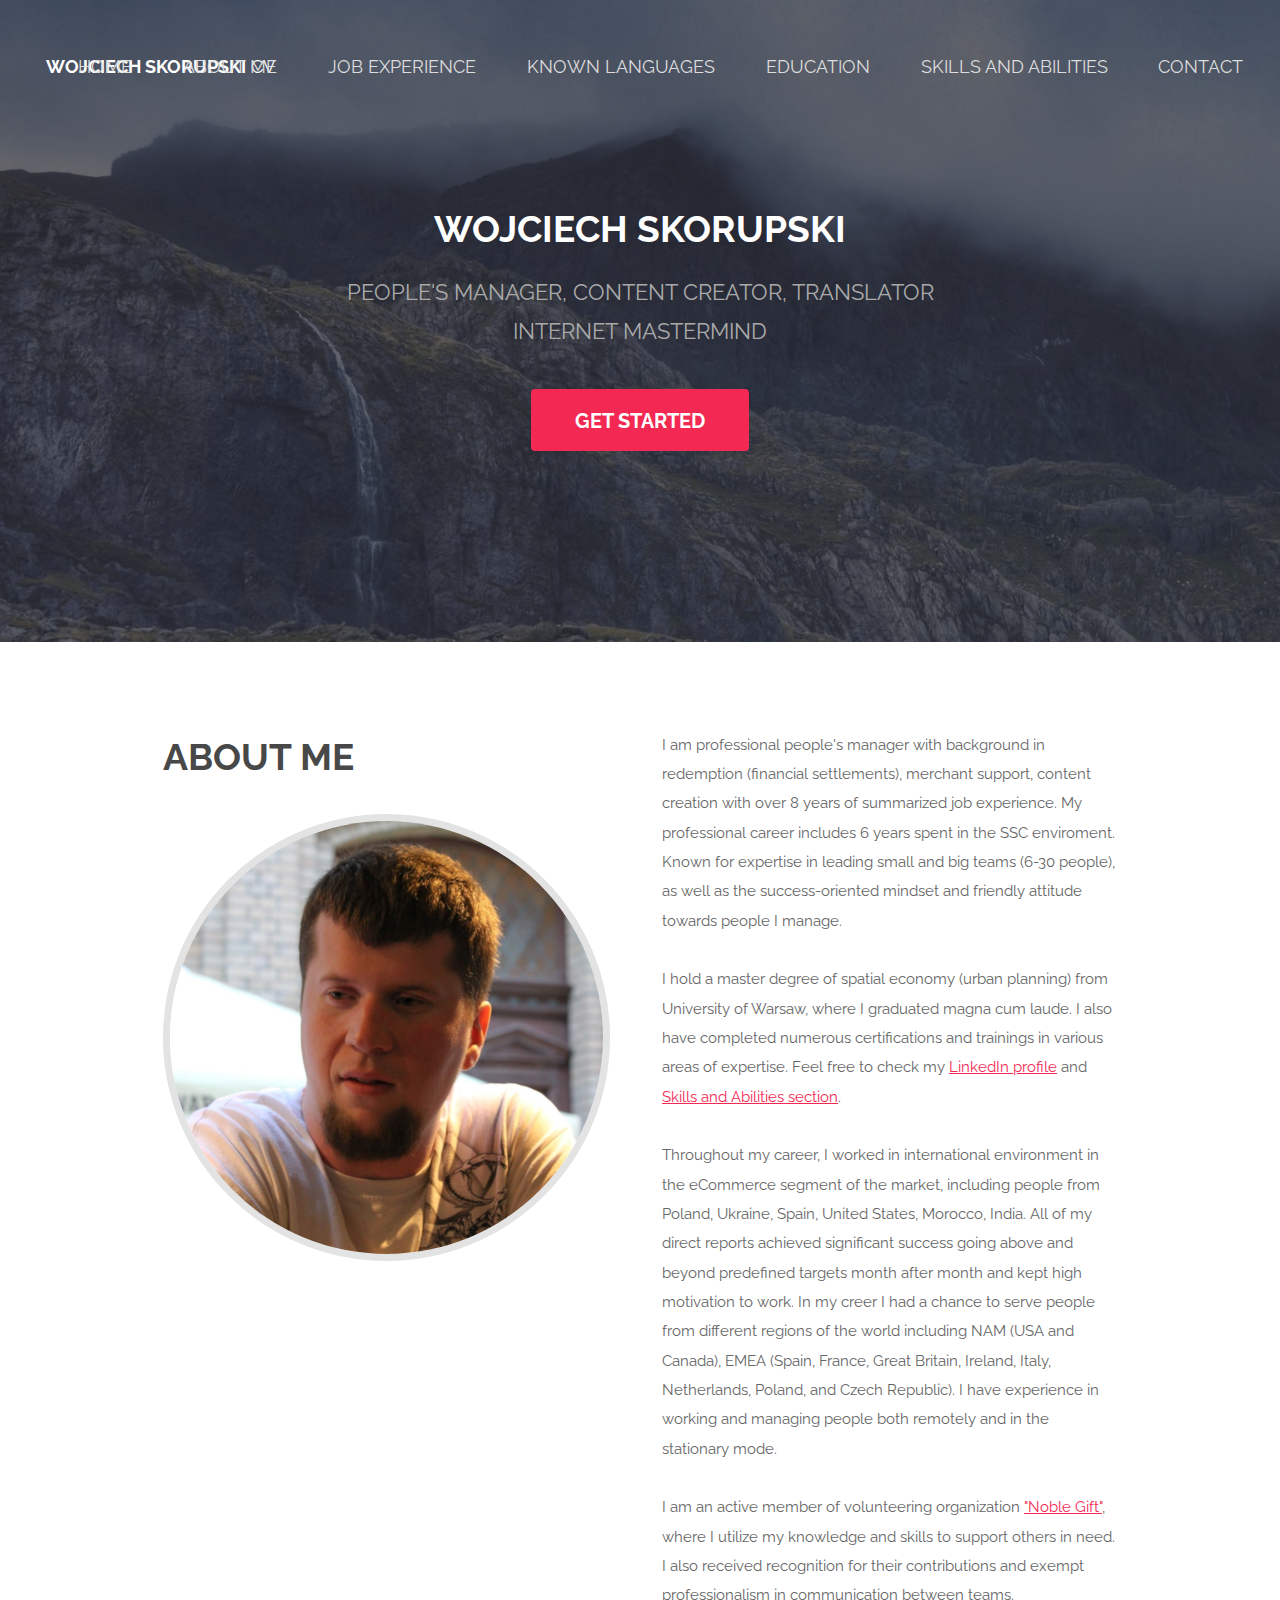
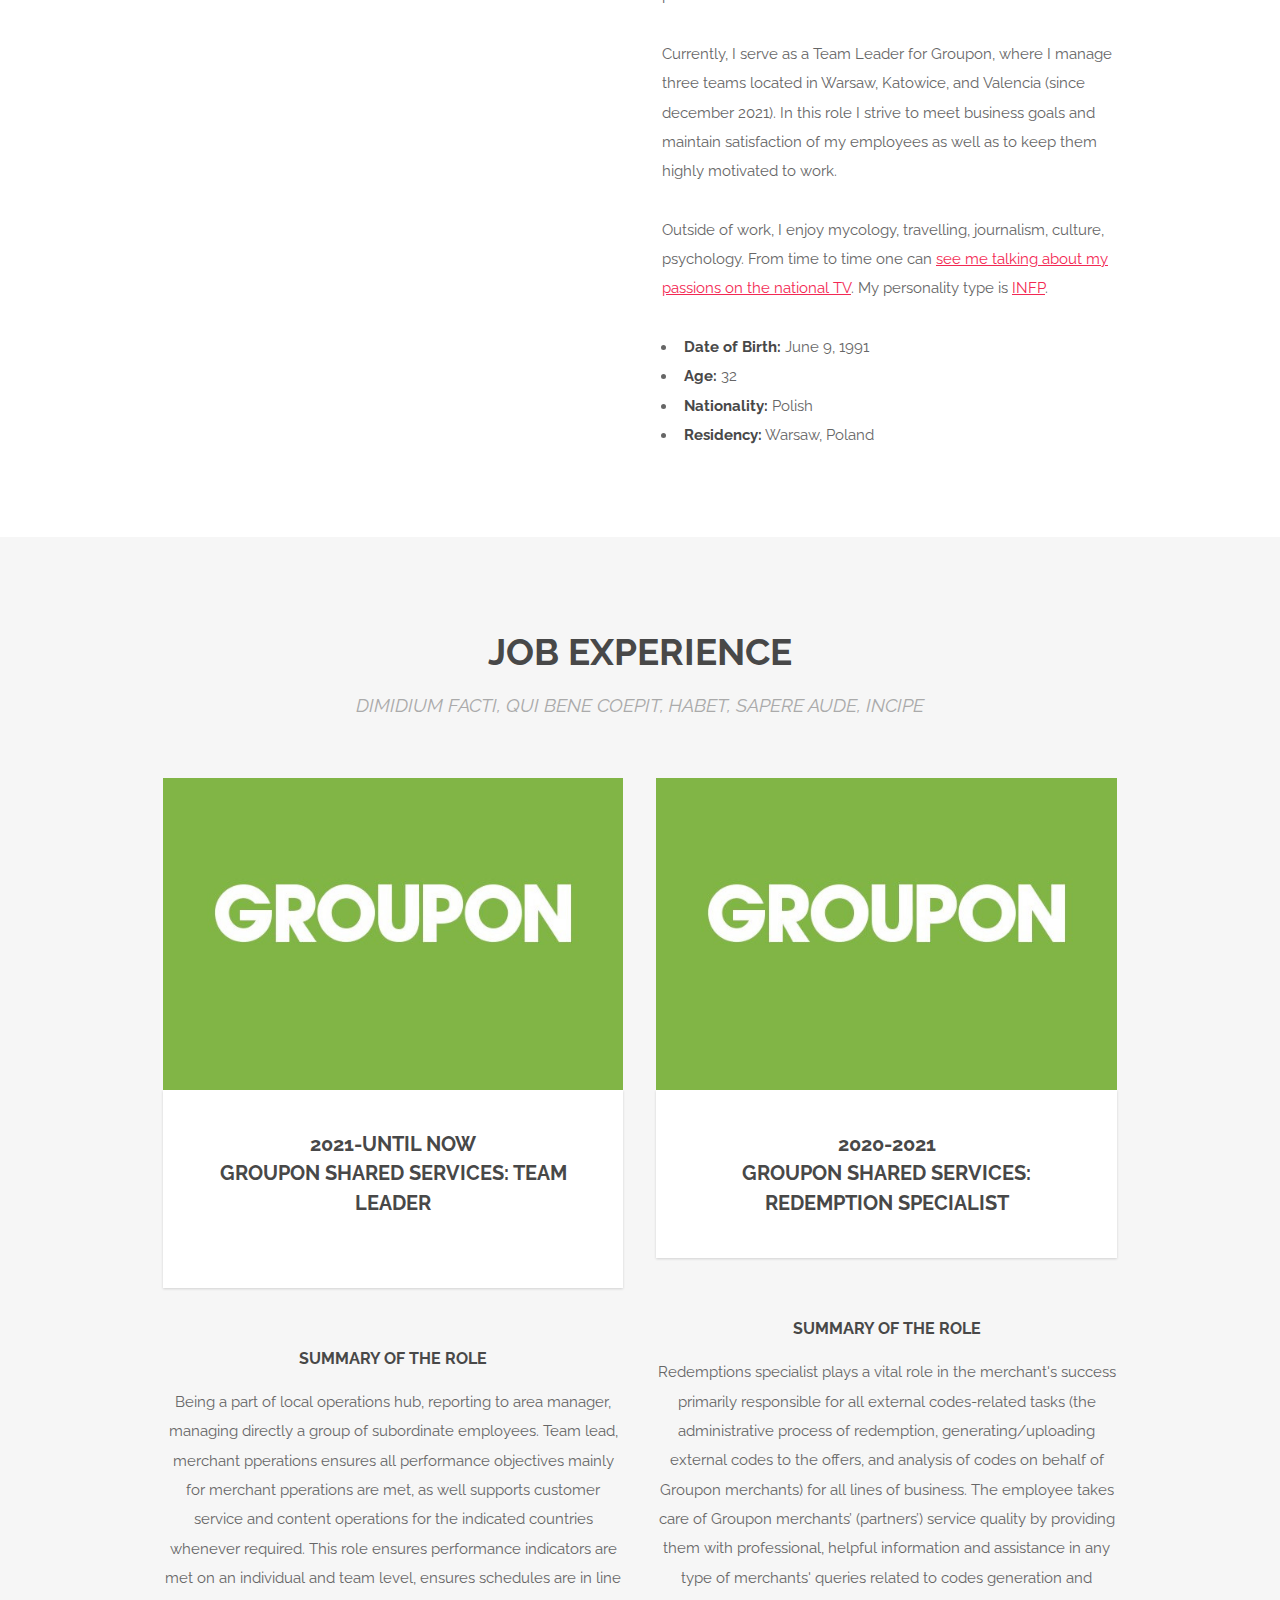
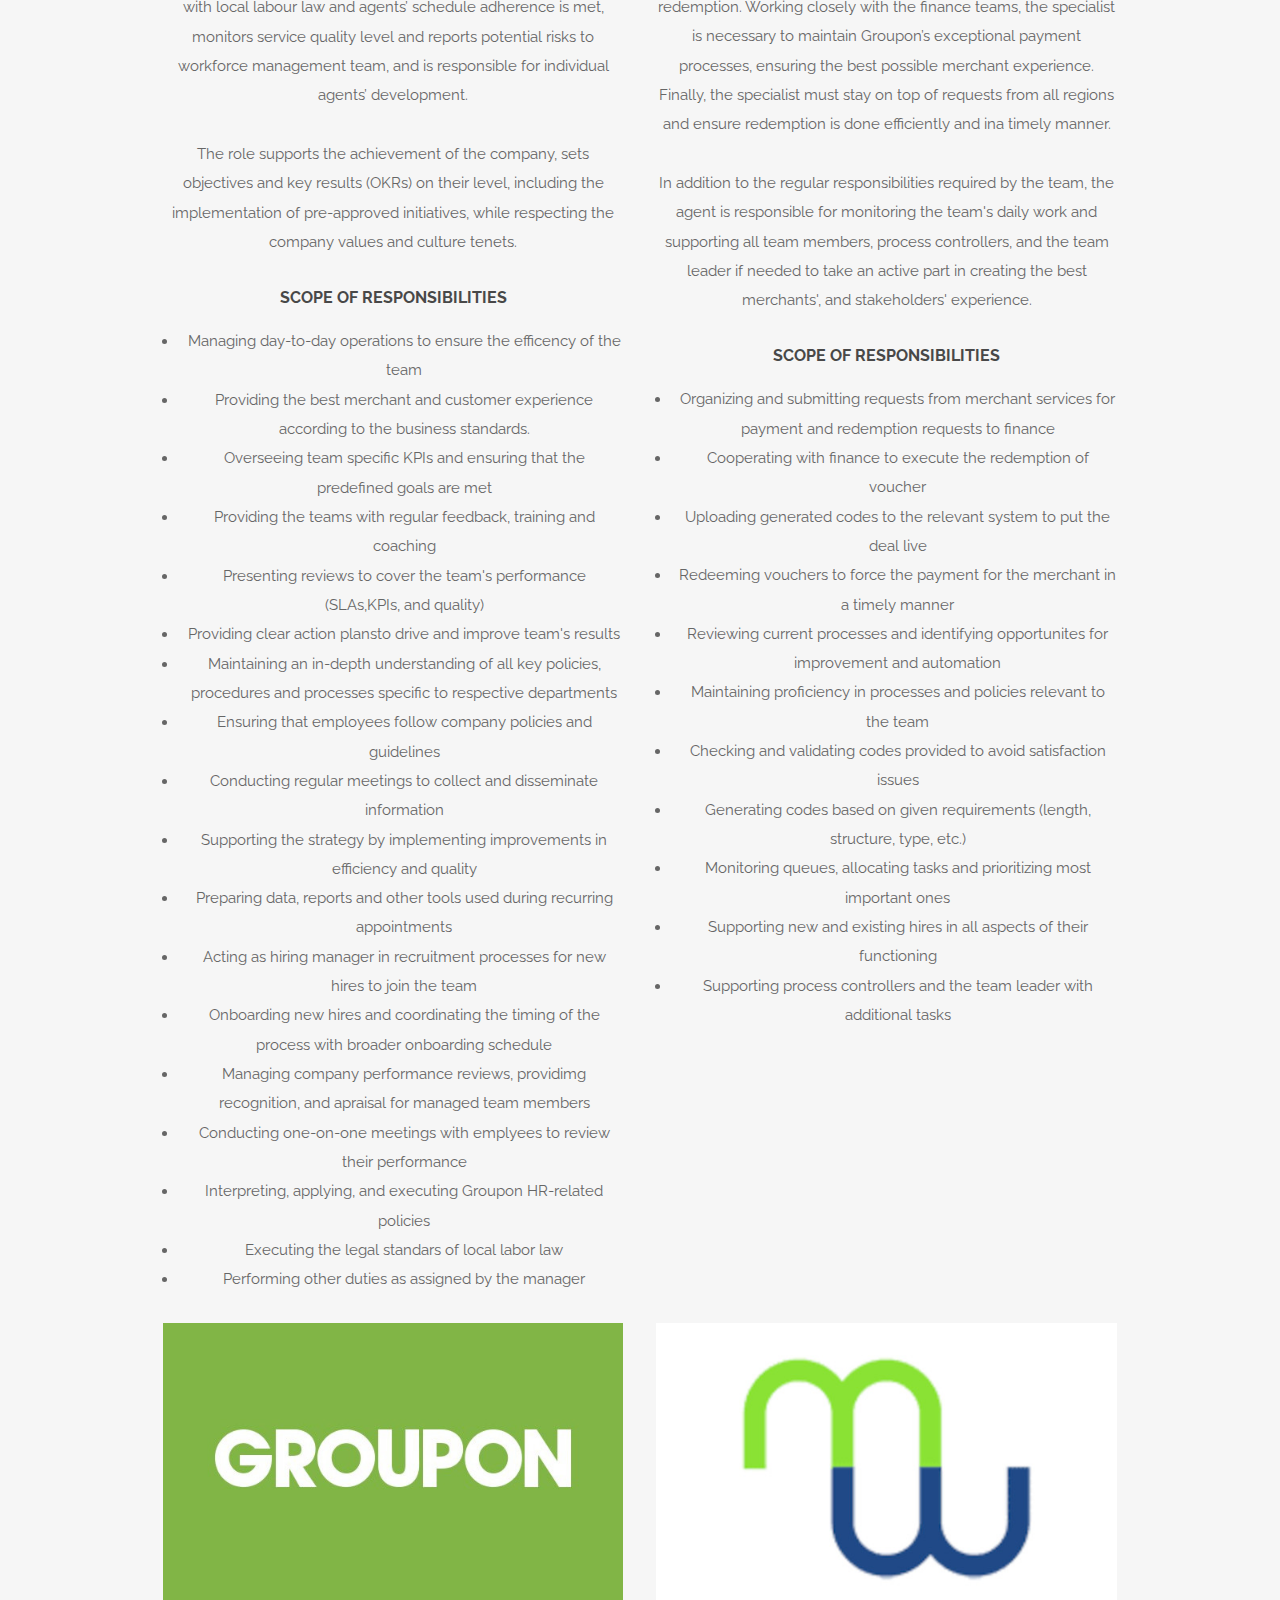
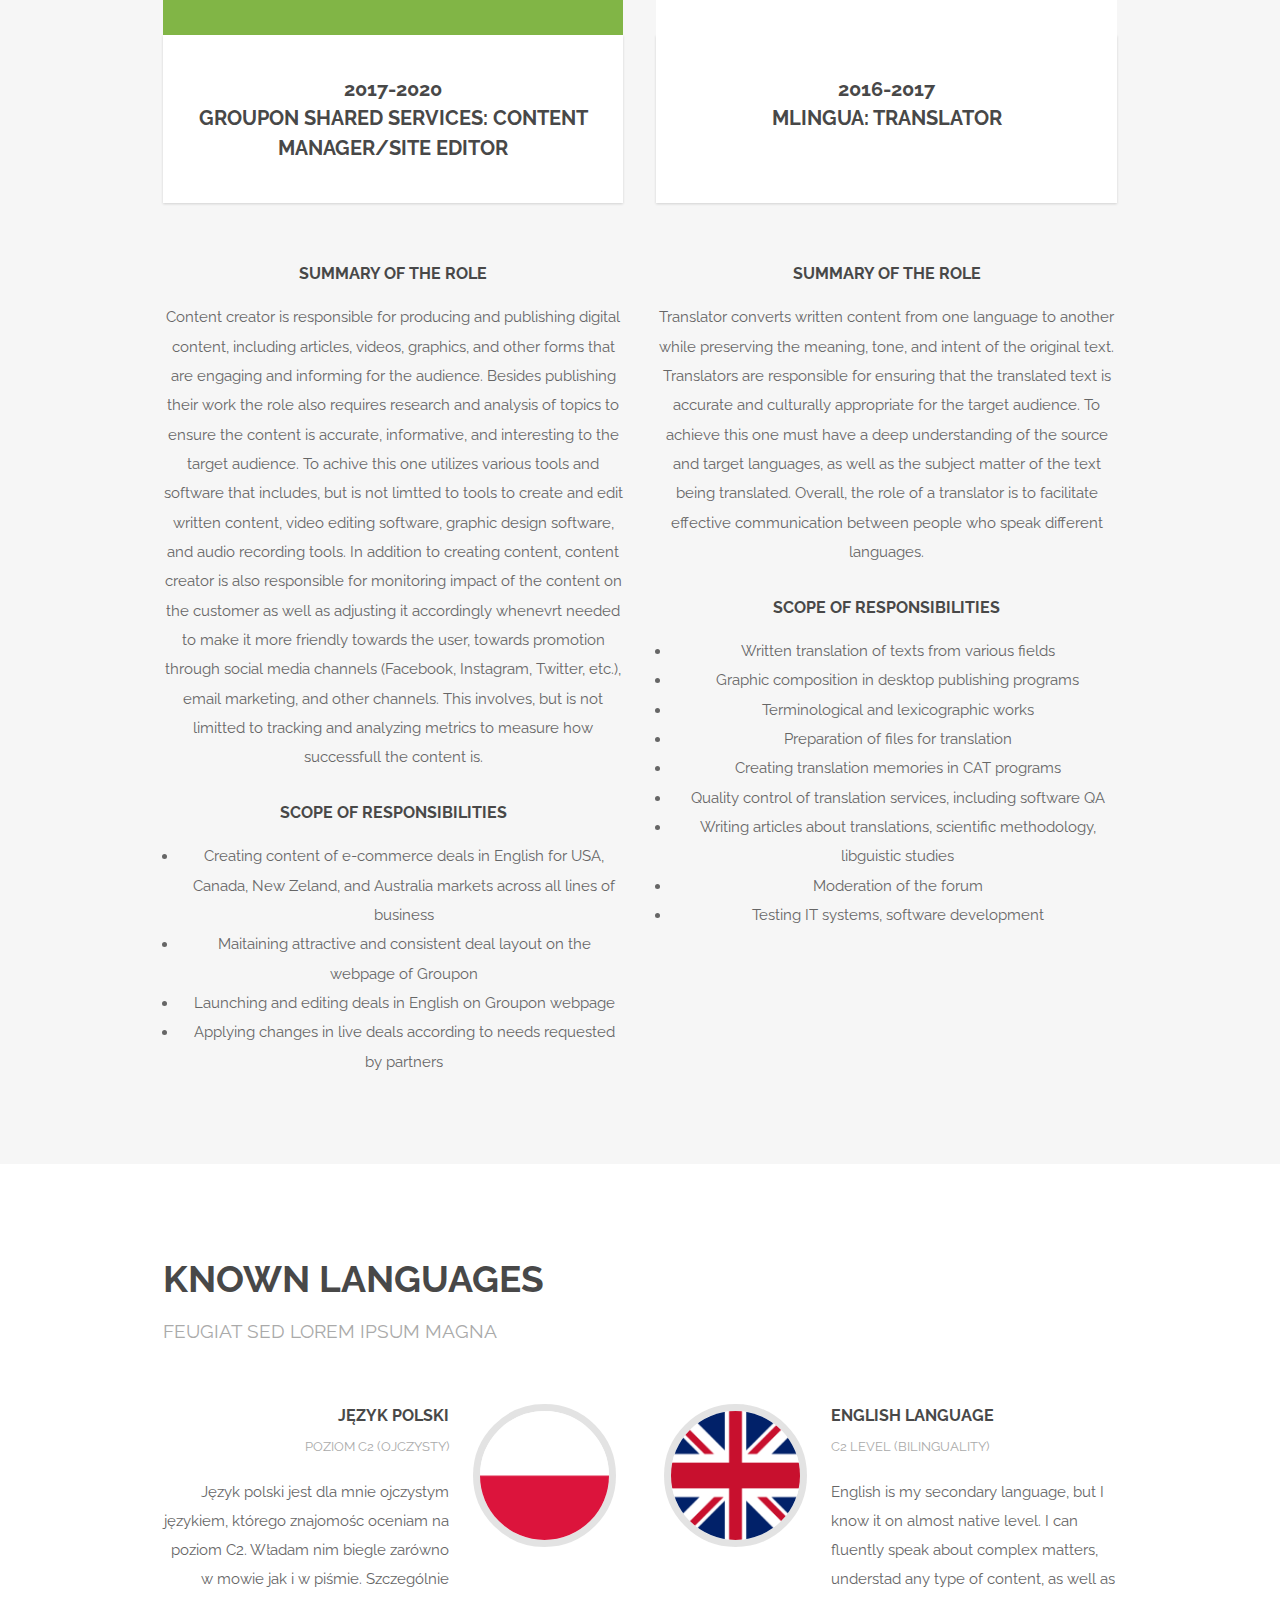
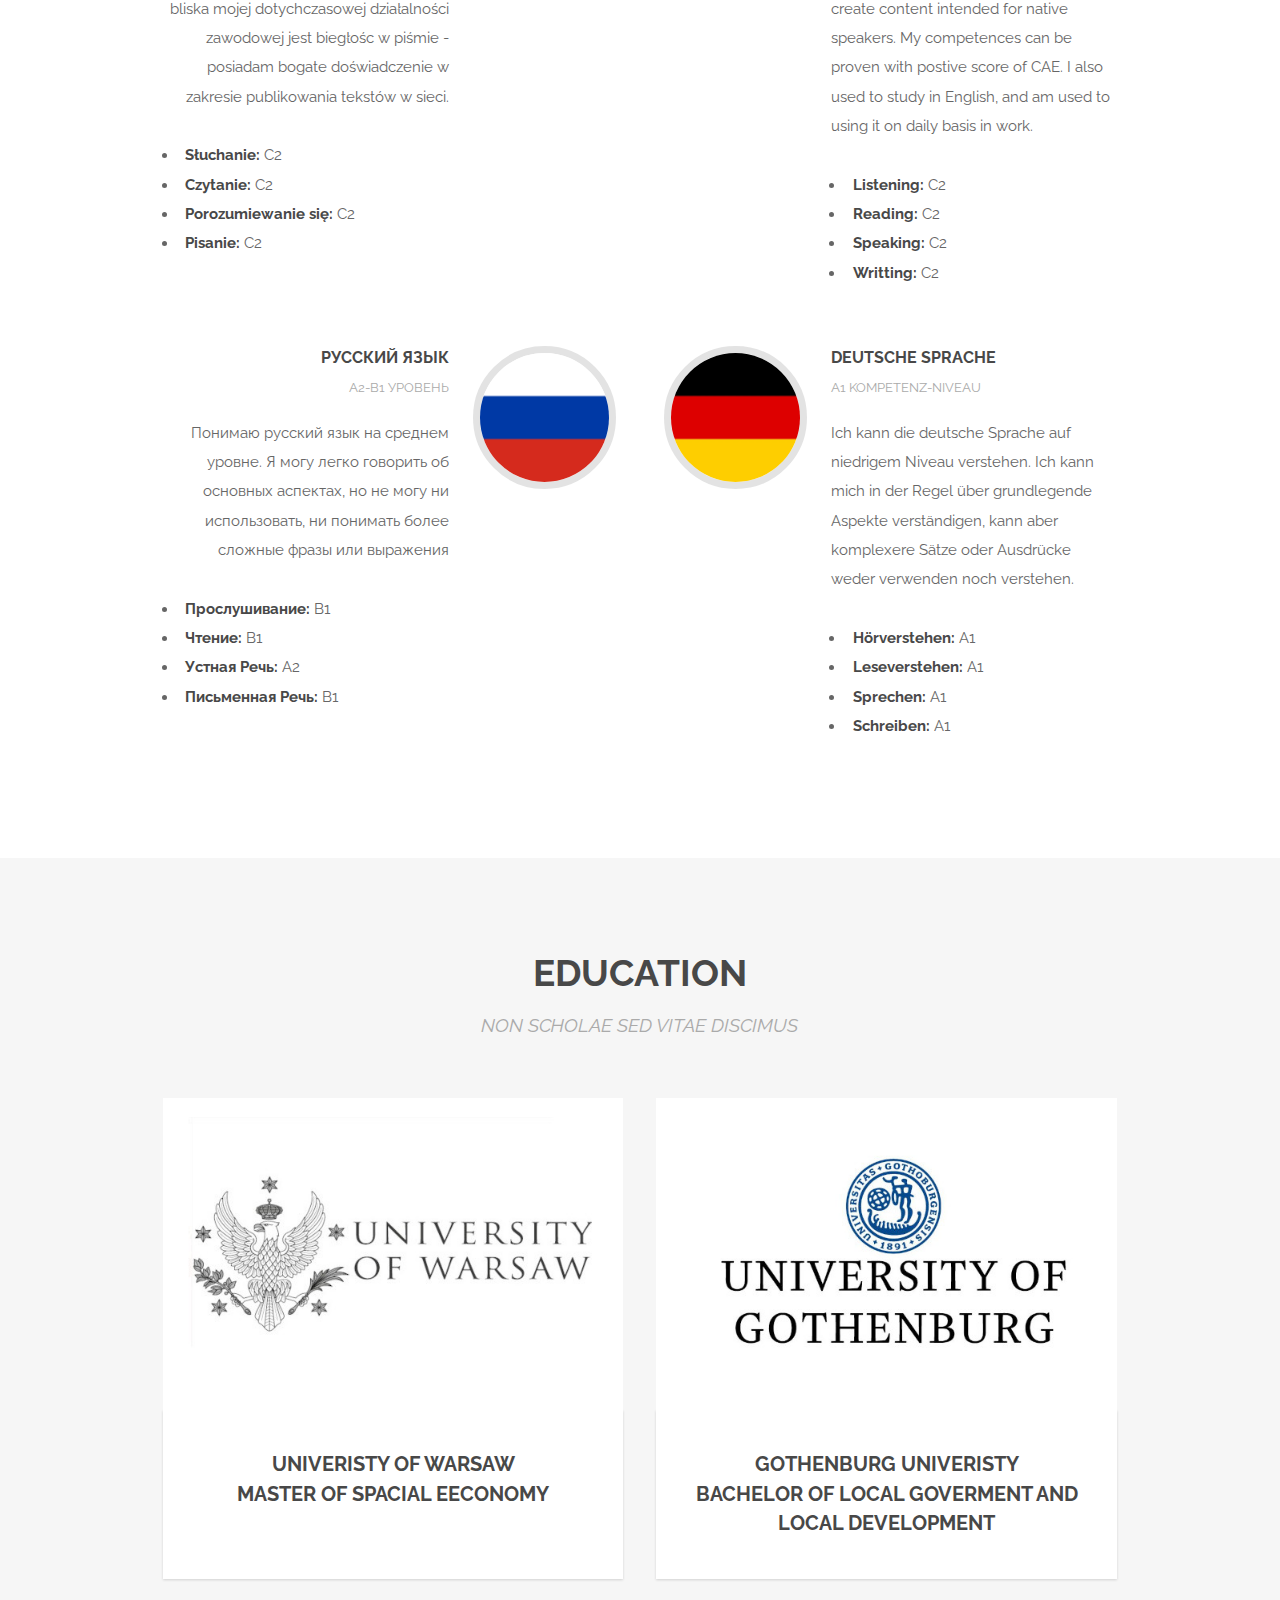
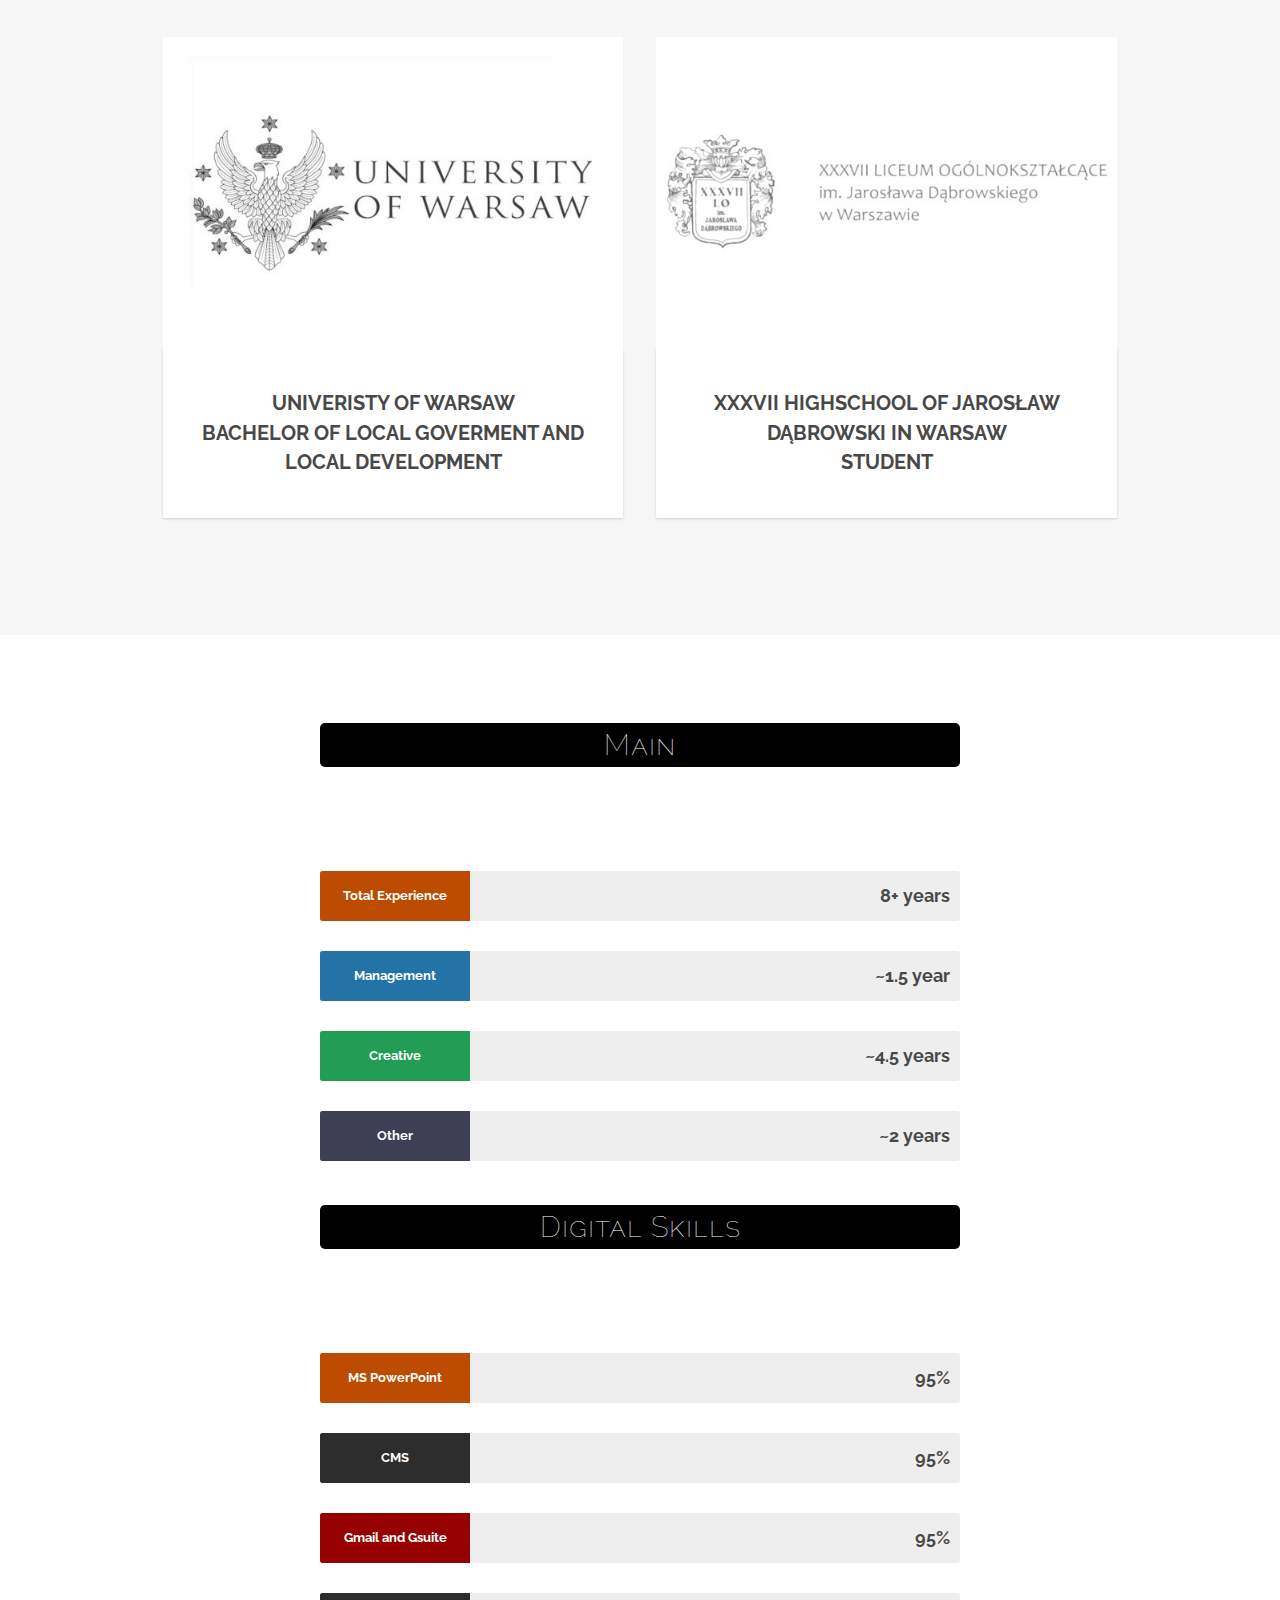
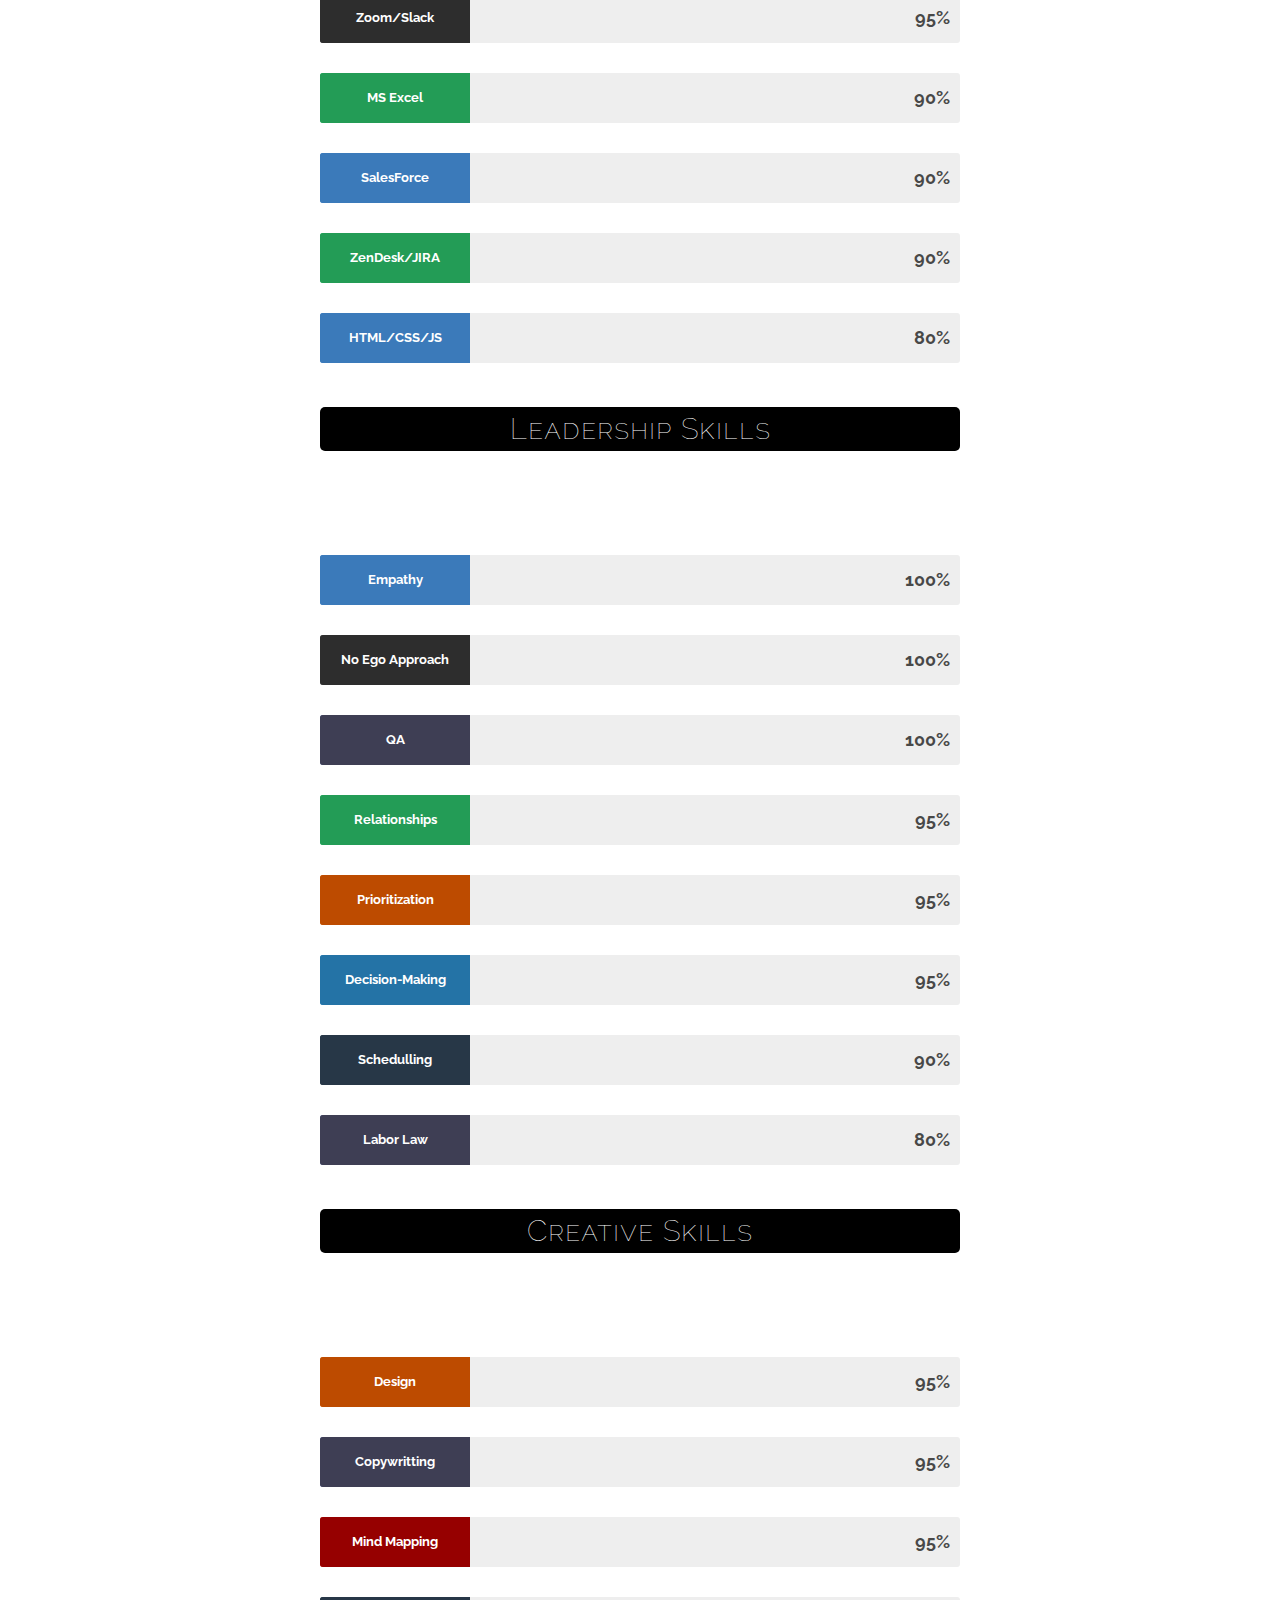
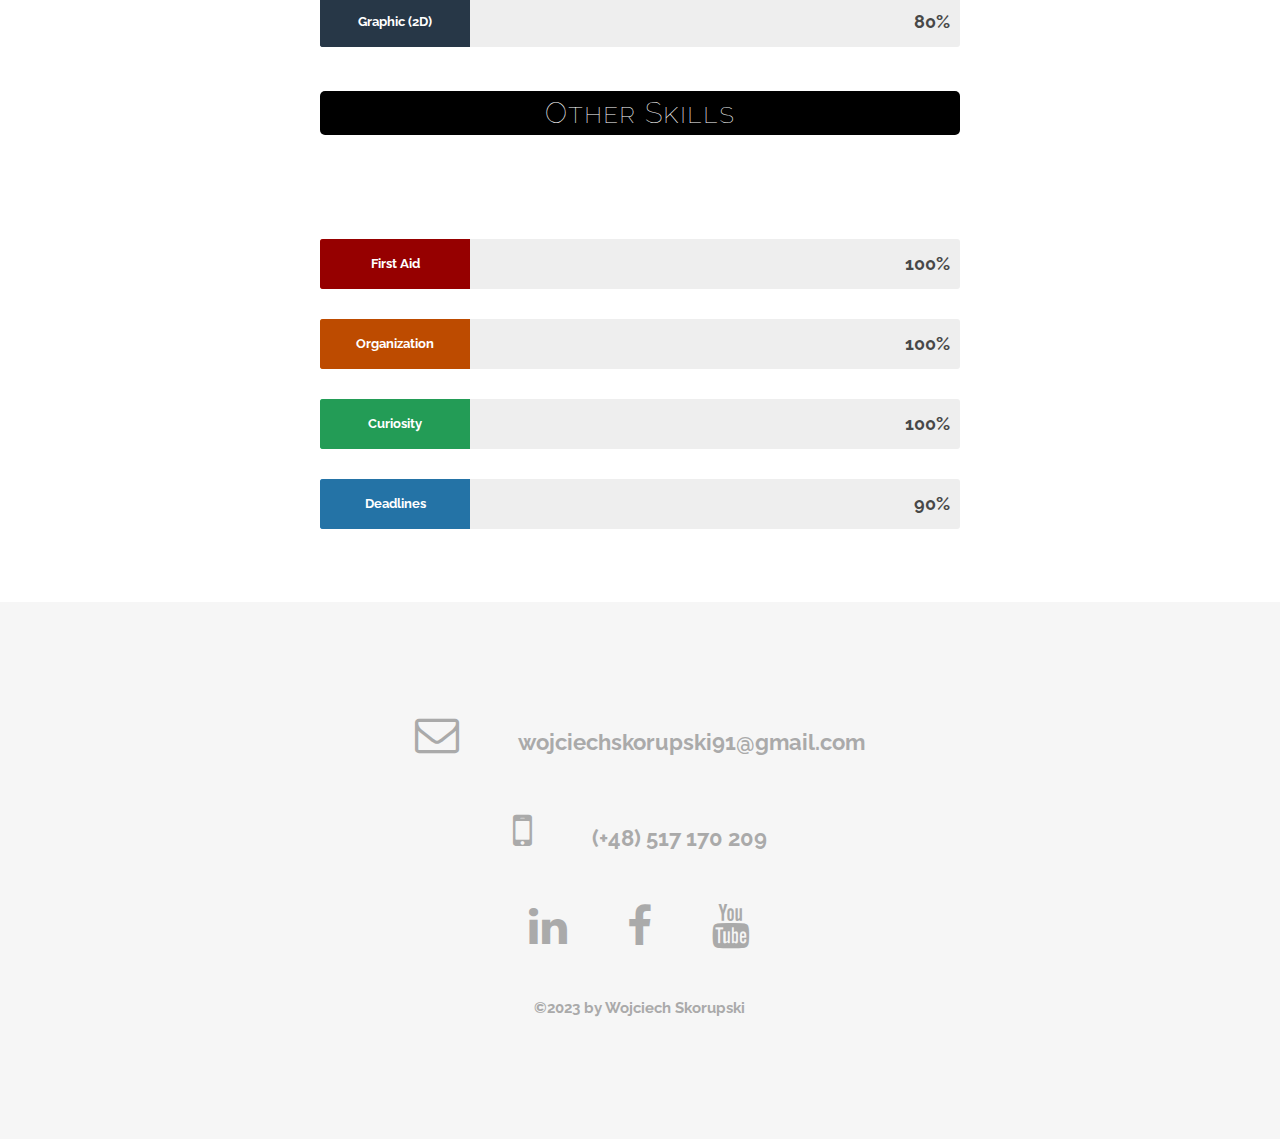
==== commit b74892c0: "buttons removal" ====
--- a/index.html
+++ b/index.html
@@ -287,10 +287,6 @@
                 <ul>
             </div>
         </div>
-        <ul class="actions">
-            <li><a href="#" class="button special big">Nulla luctus</a></li>
-            <li><a href="#" class="button big">Sed vulputate</a></li>
-        </ul>
         </div>
     </section>
 
@@ -423,10 +419,6 @@
                 </div>
             </div>
         </div>
-        <ul class="actions">
-            <li><a href="#" class="button special big">Nulla luctus</a></li>
-            <li><a href="#" class="button big">Sed vulputate</a></li>
-        </ul>
         </div>
     </section>
     <!-- Five -->
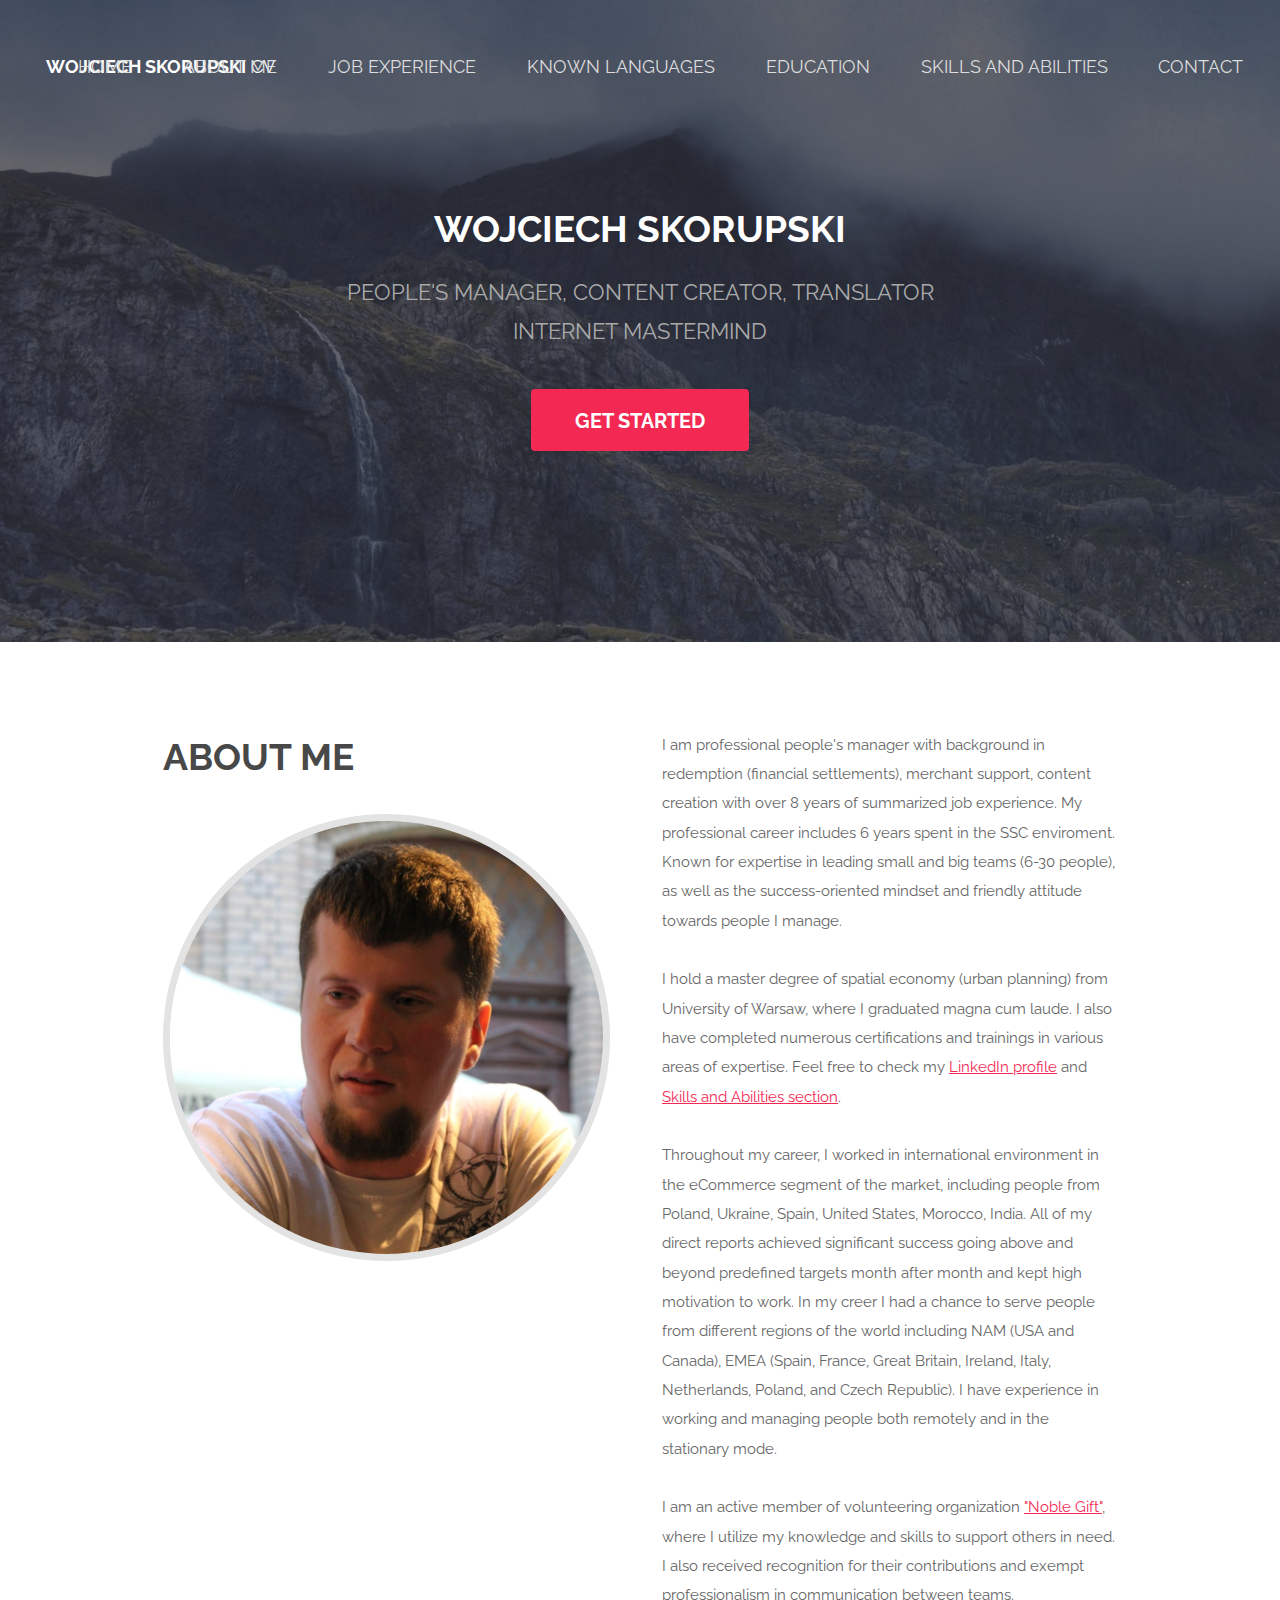
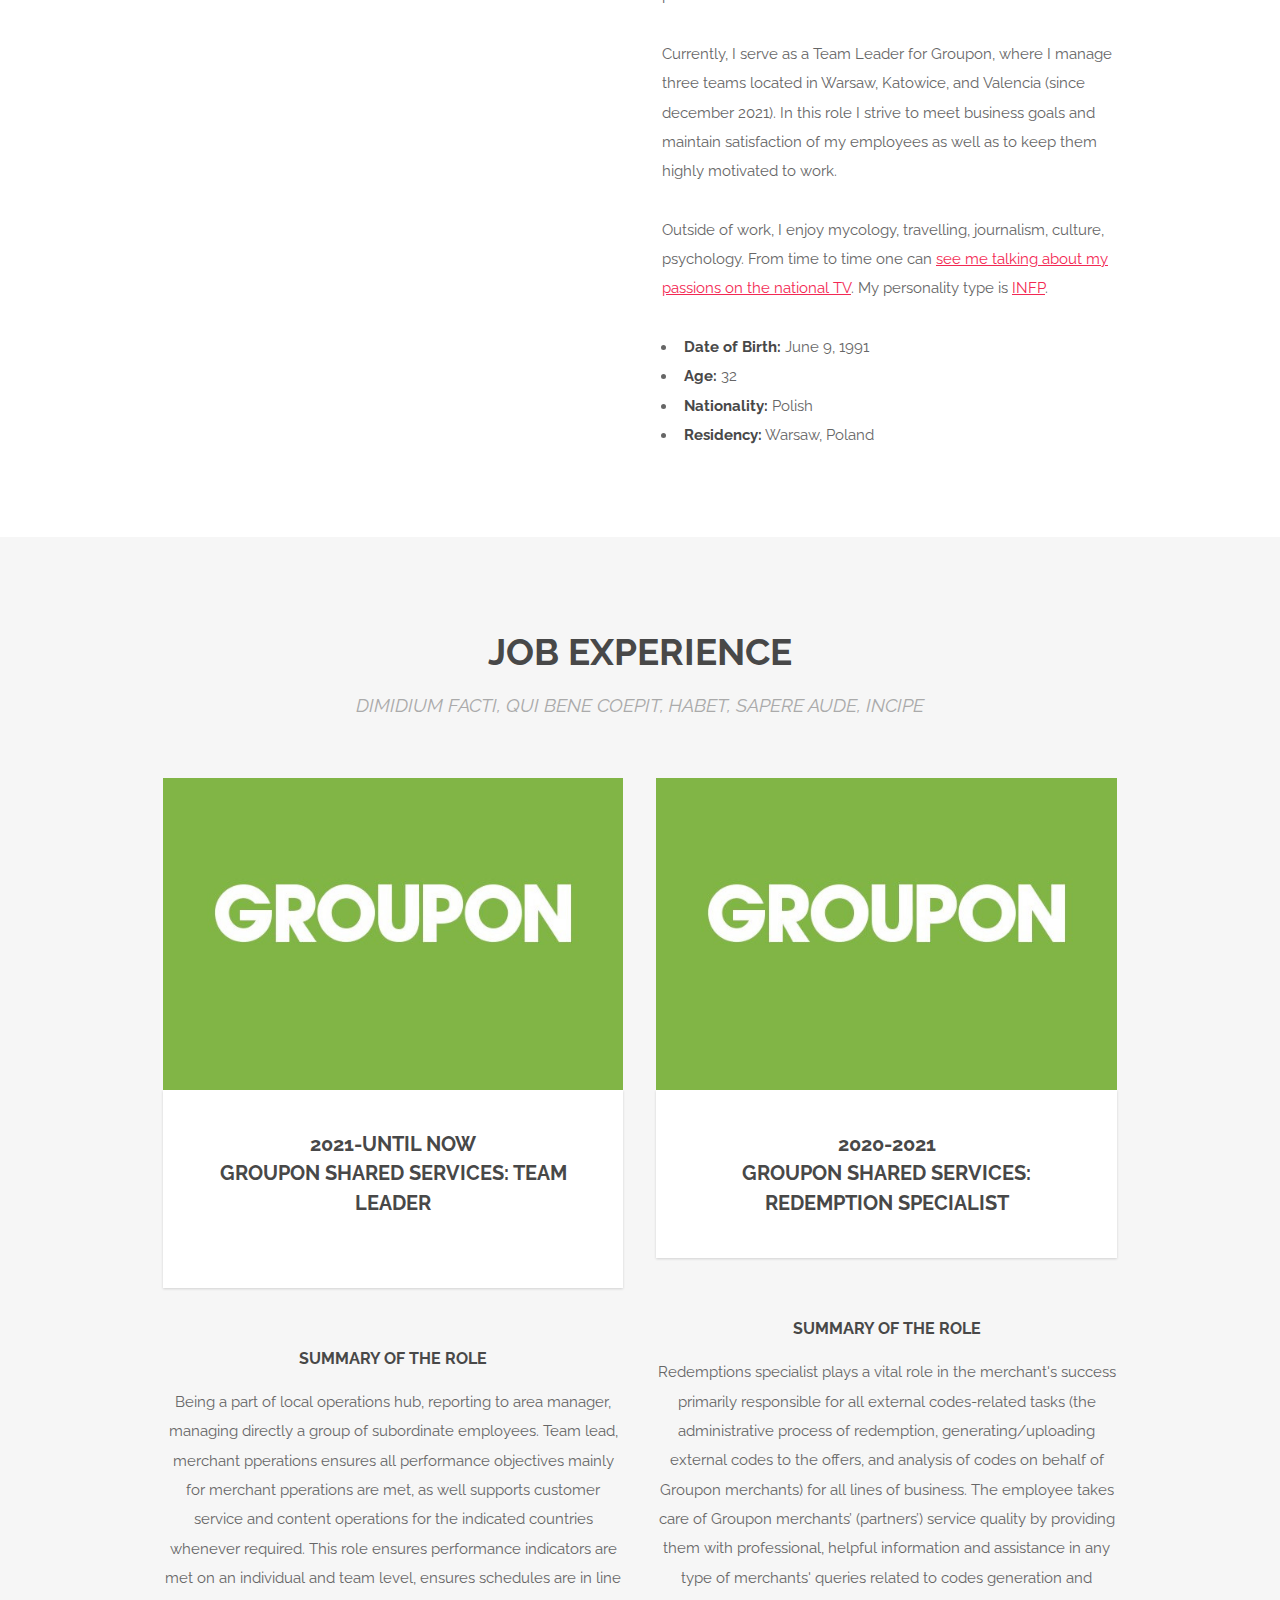
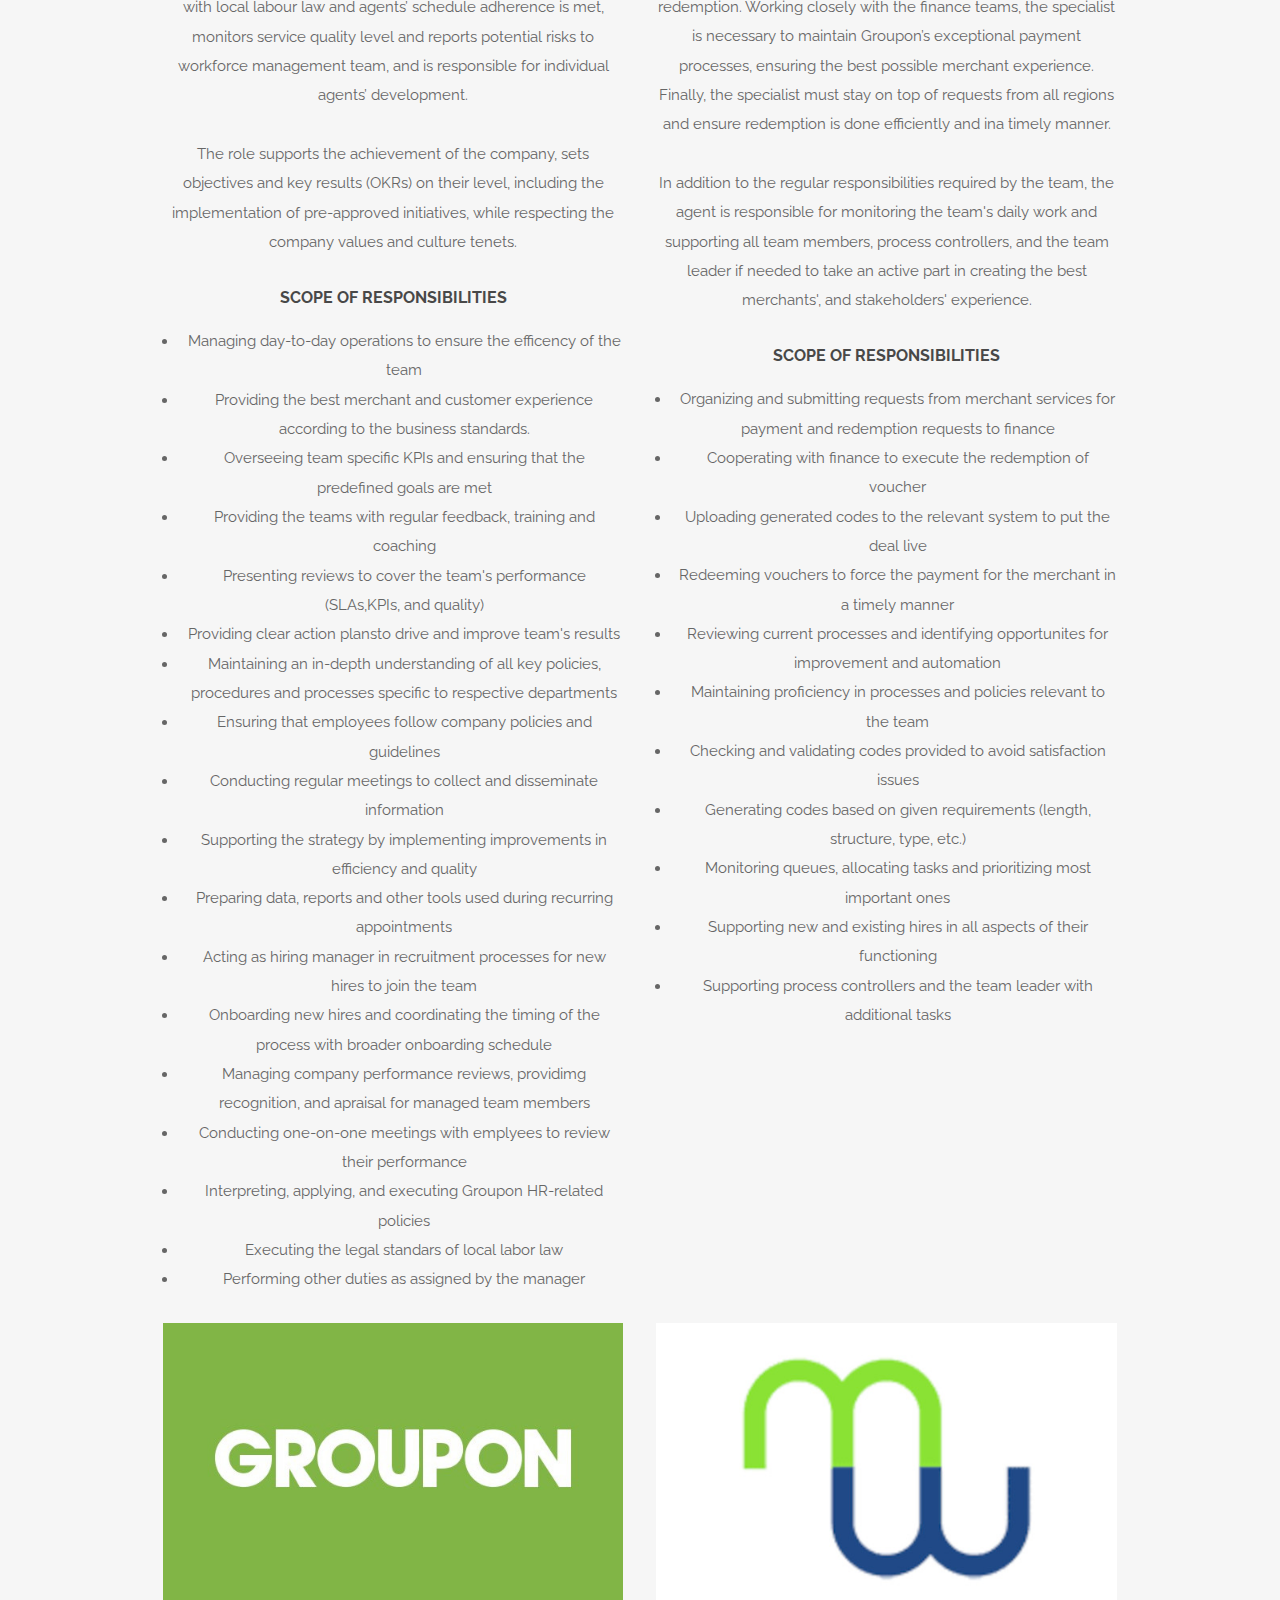
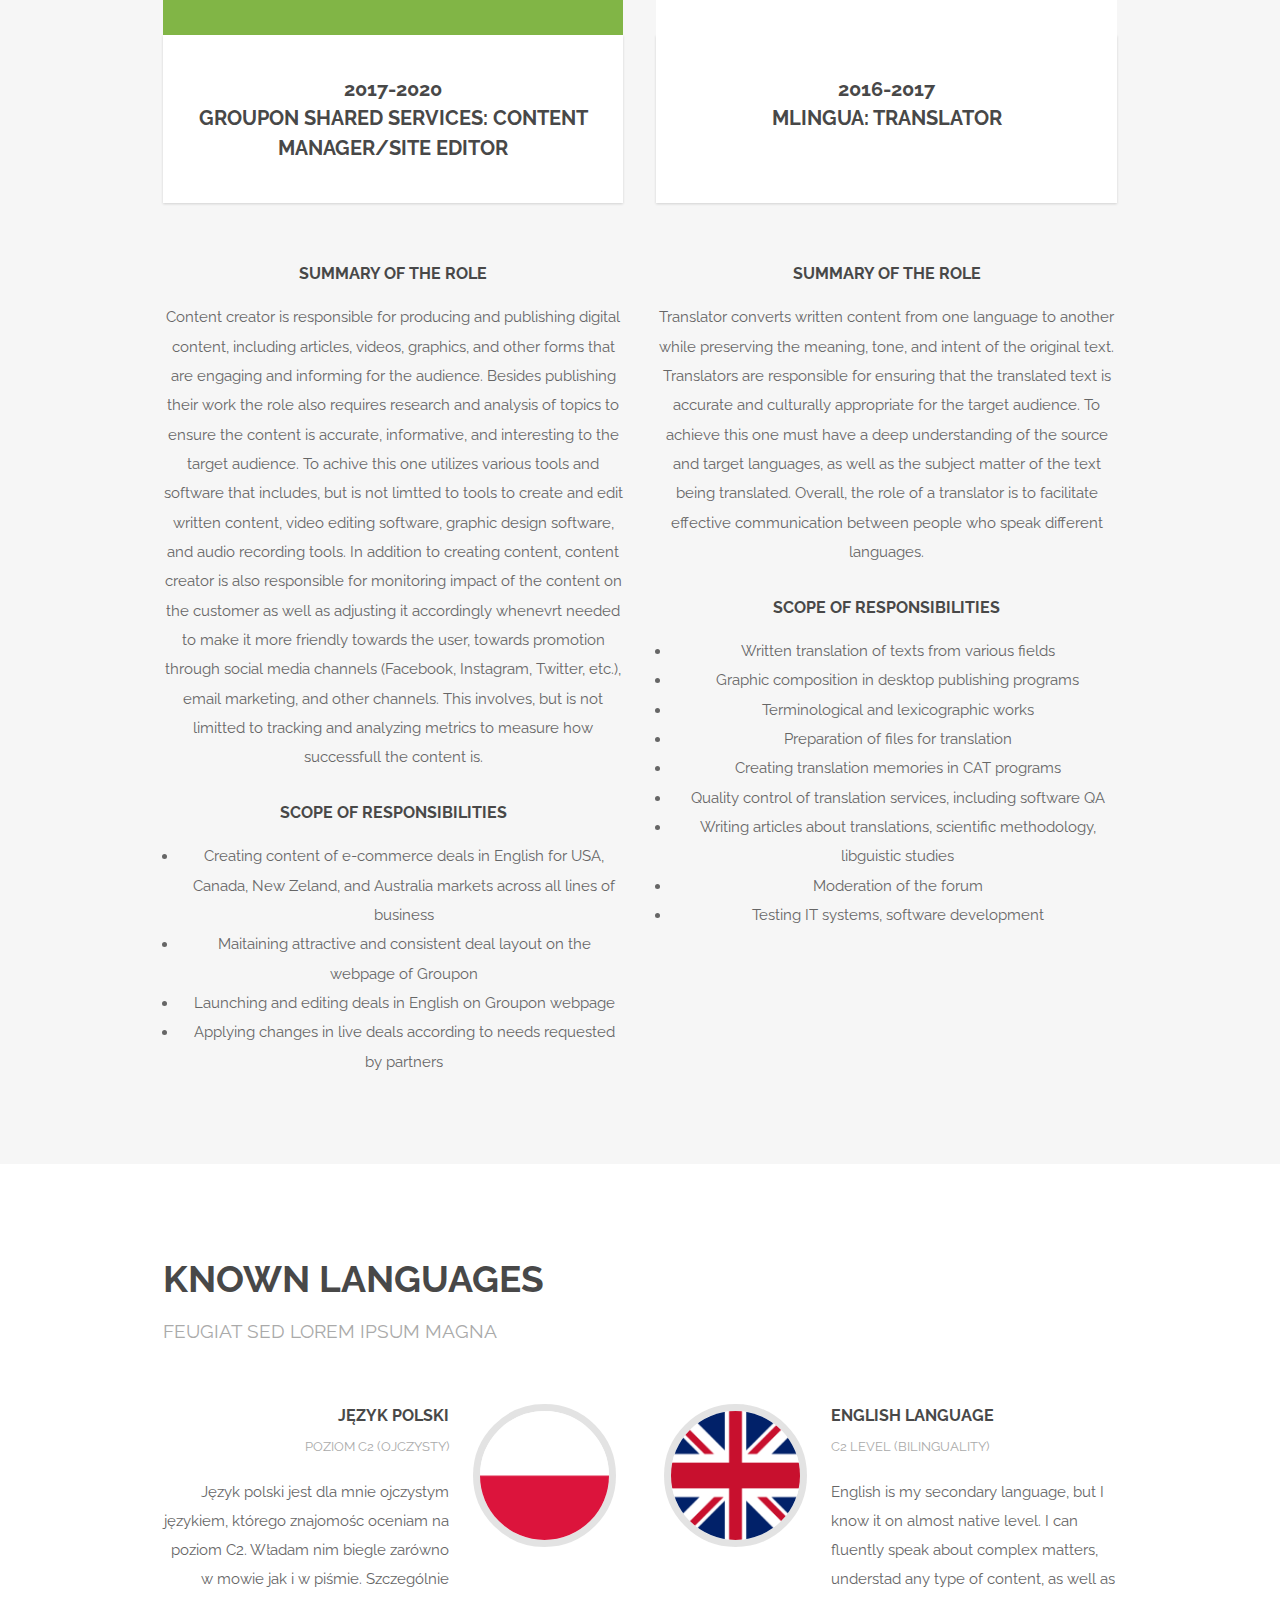
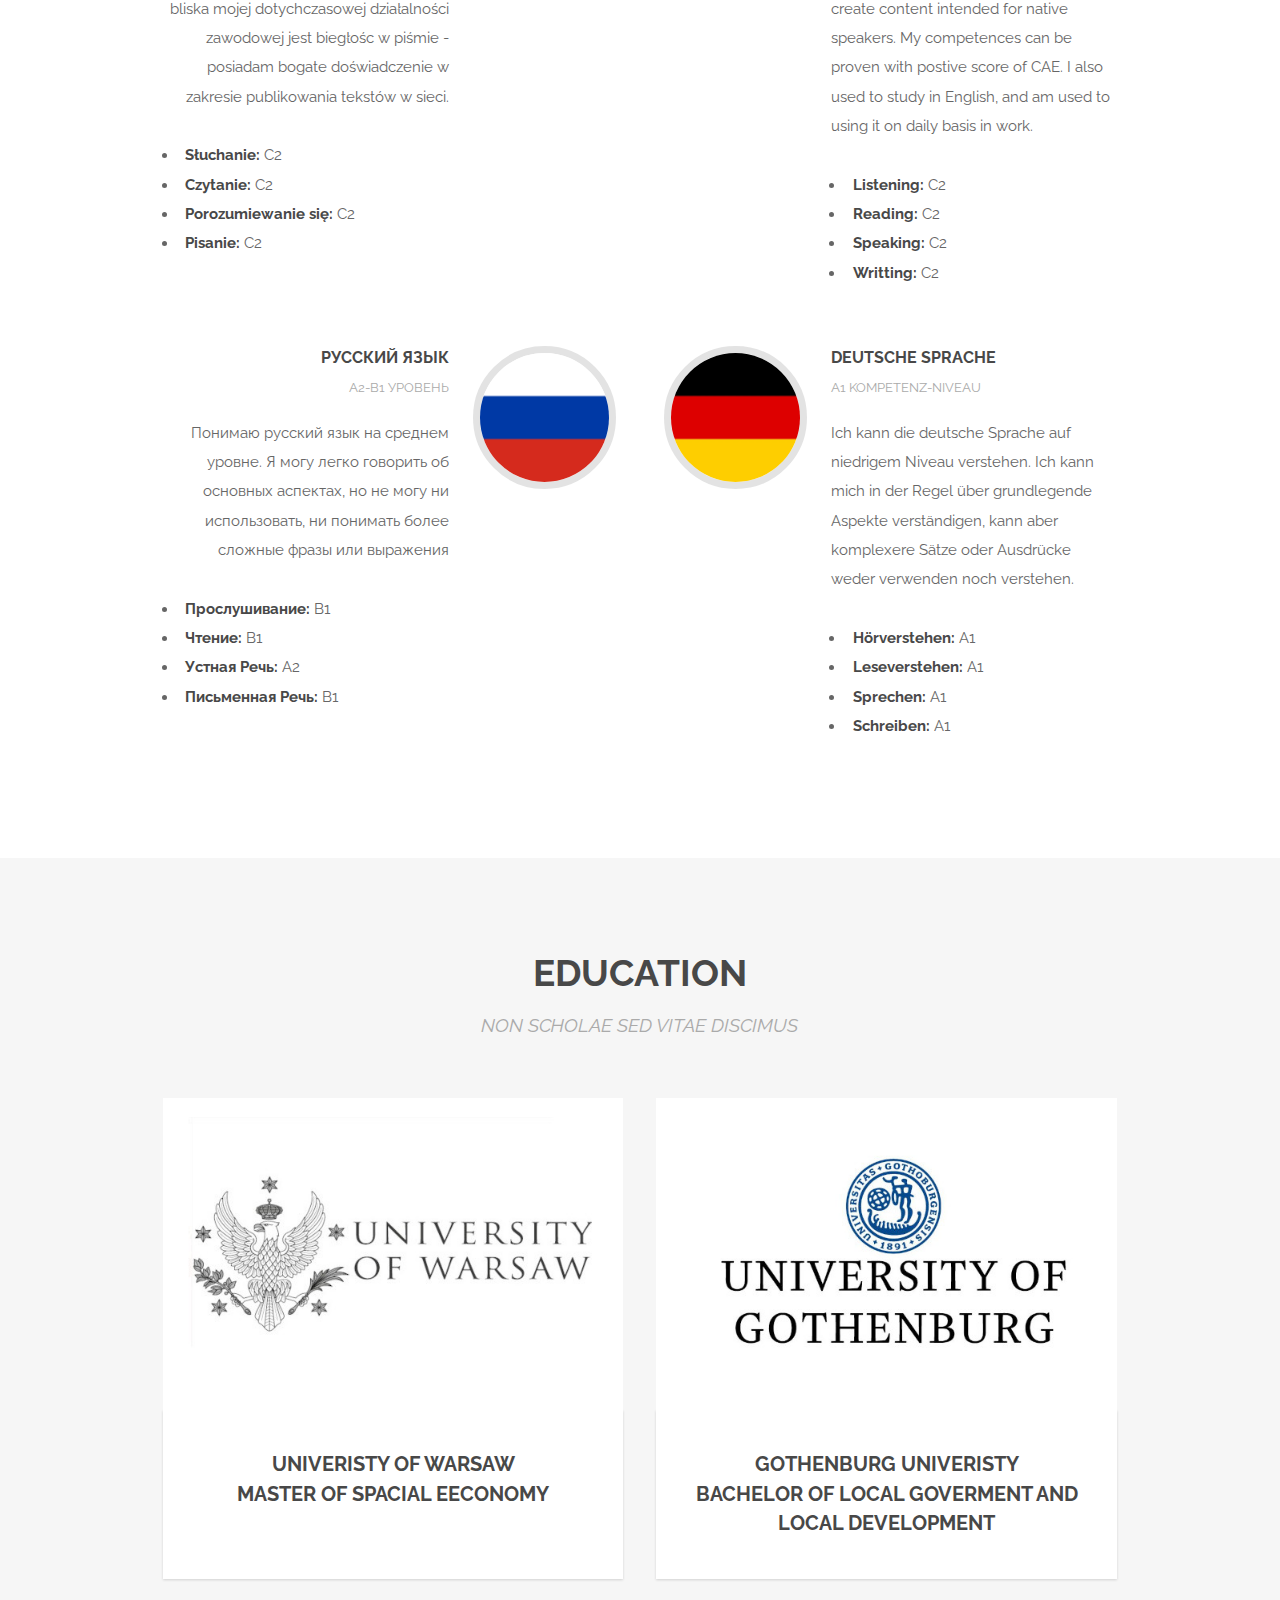
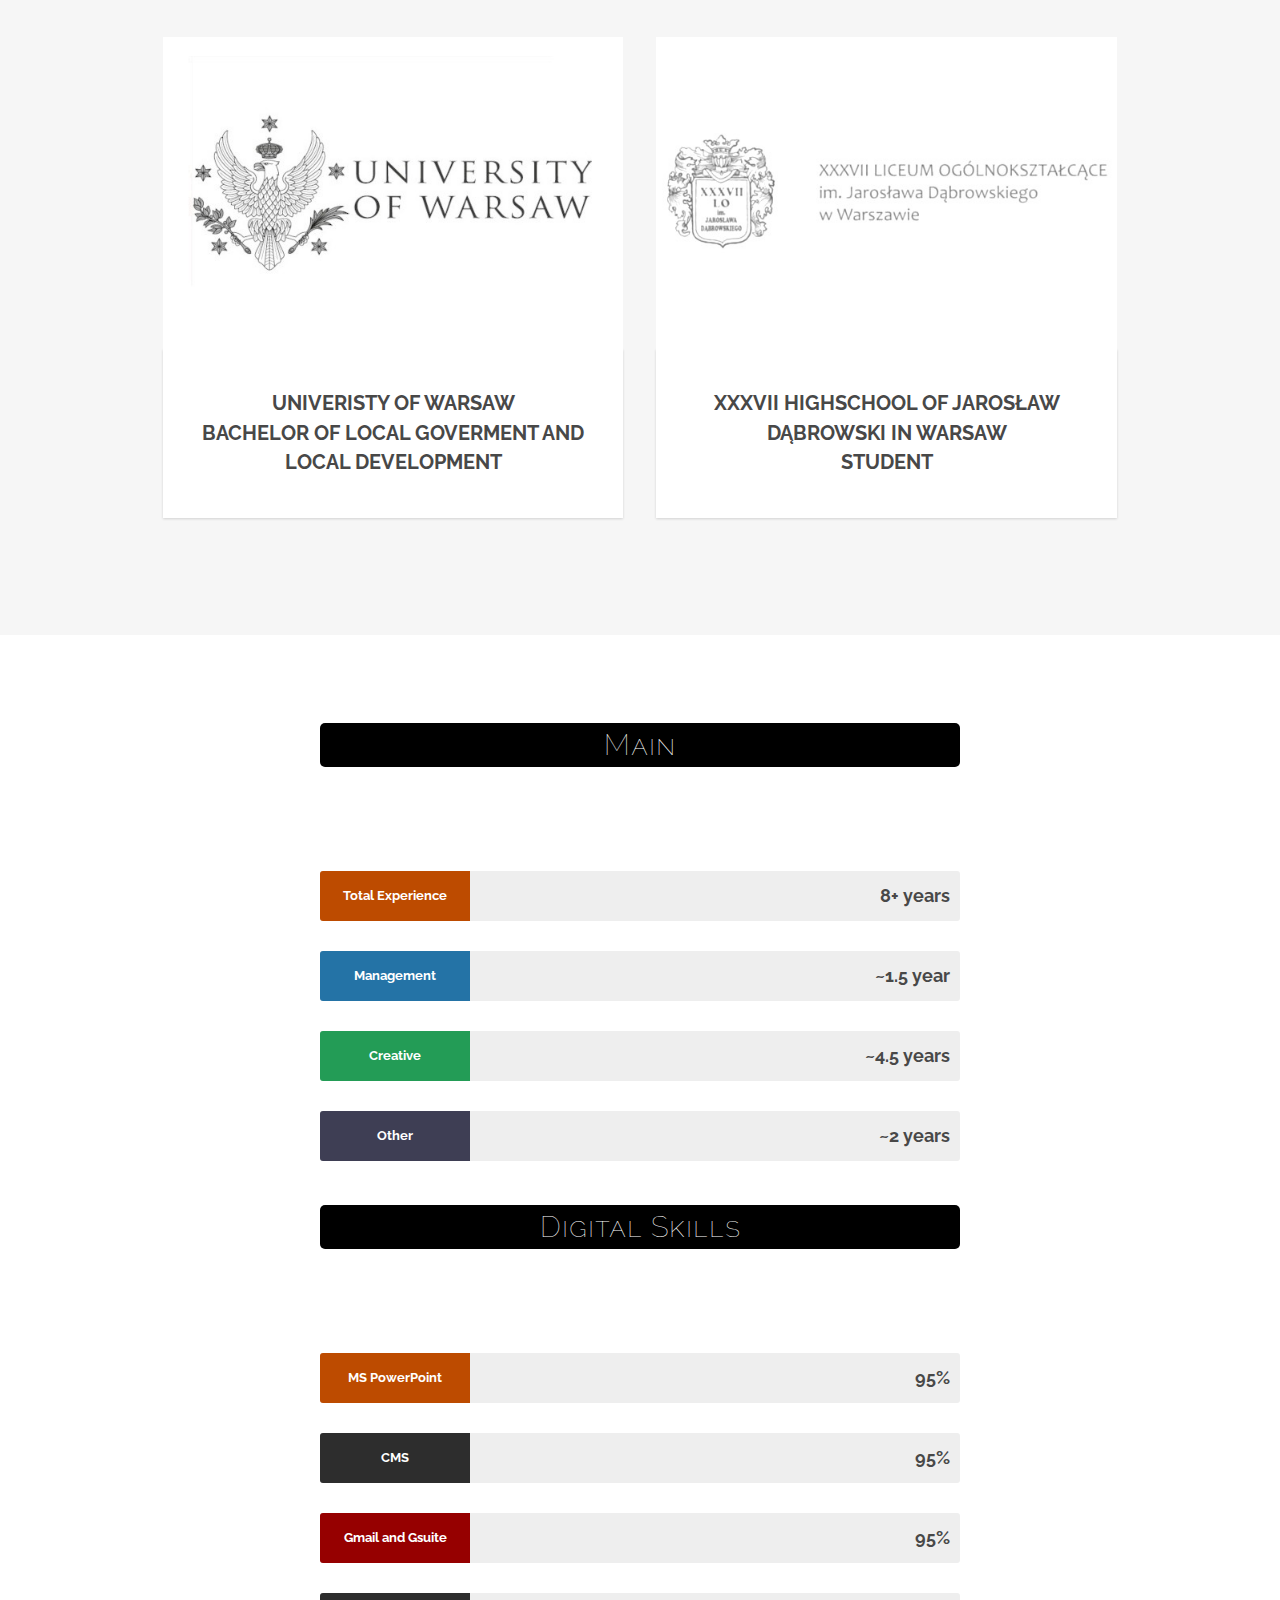
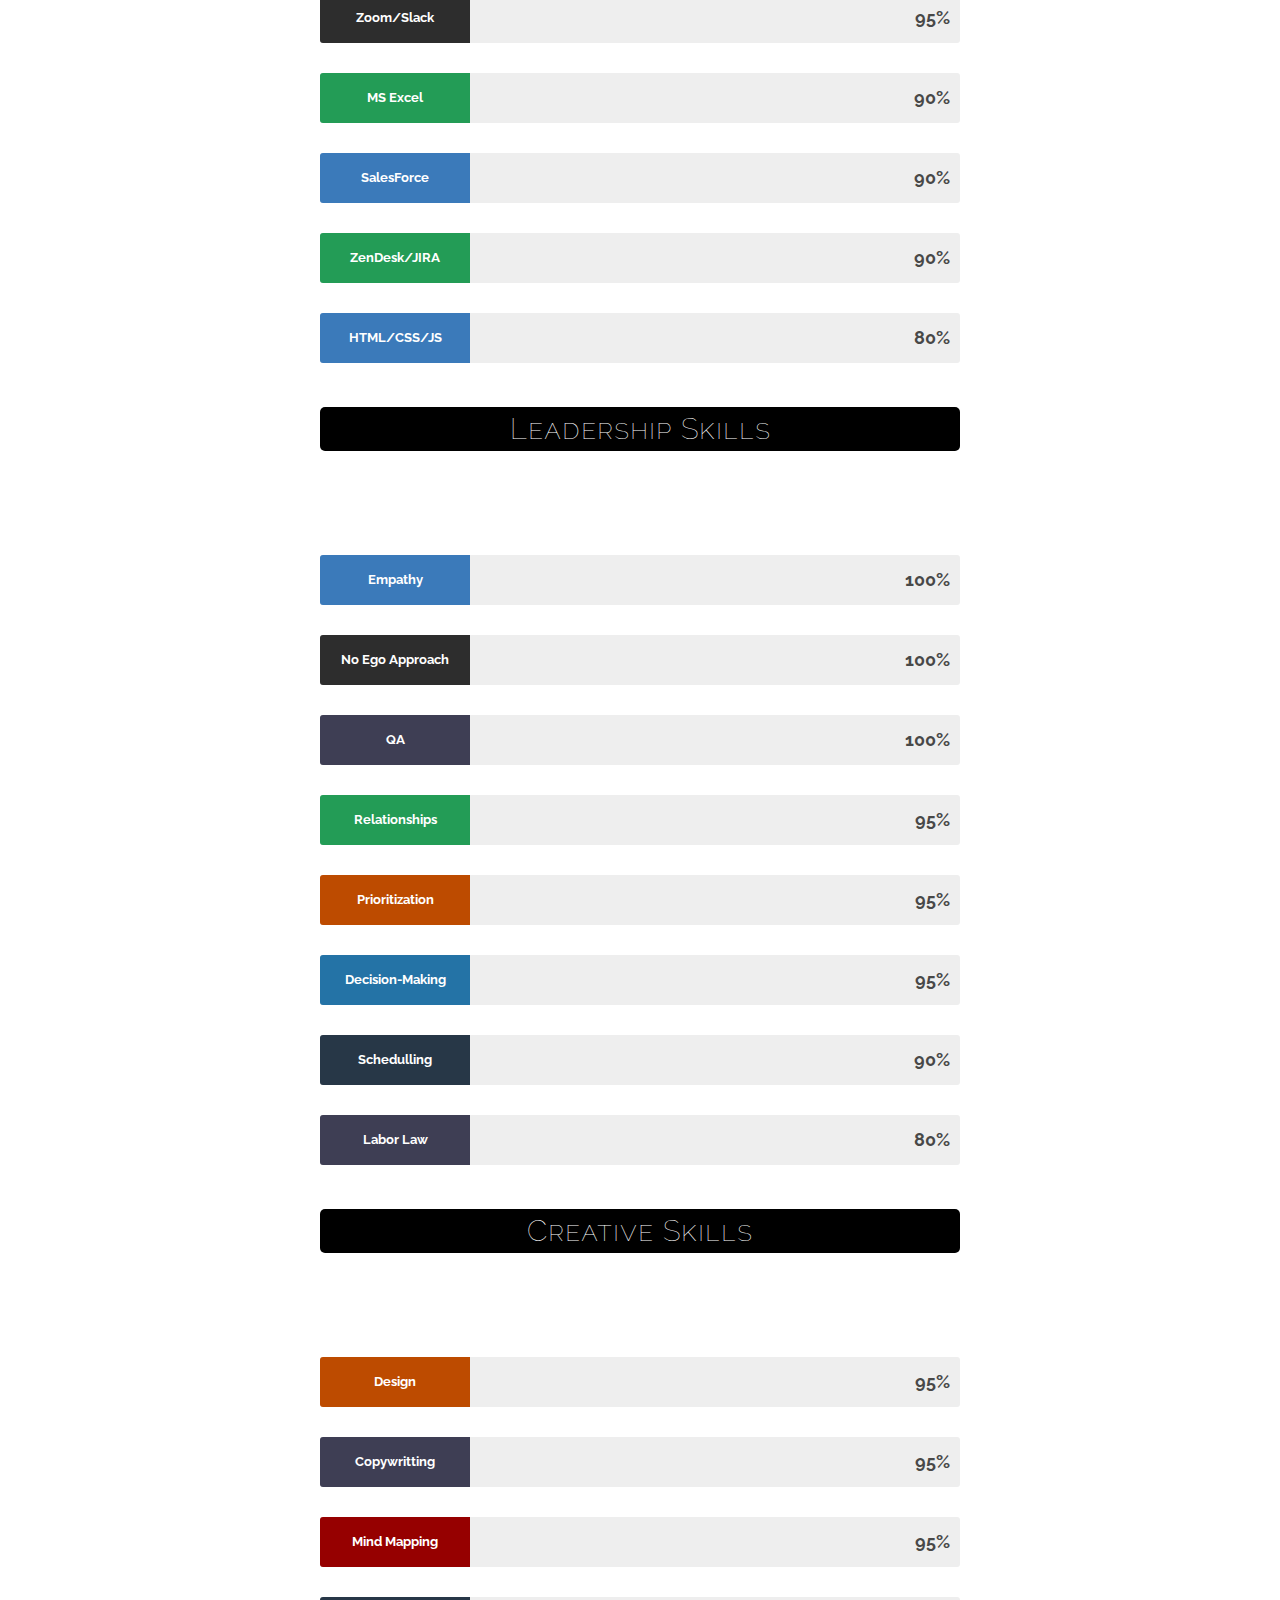
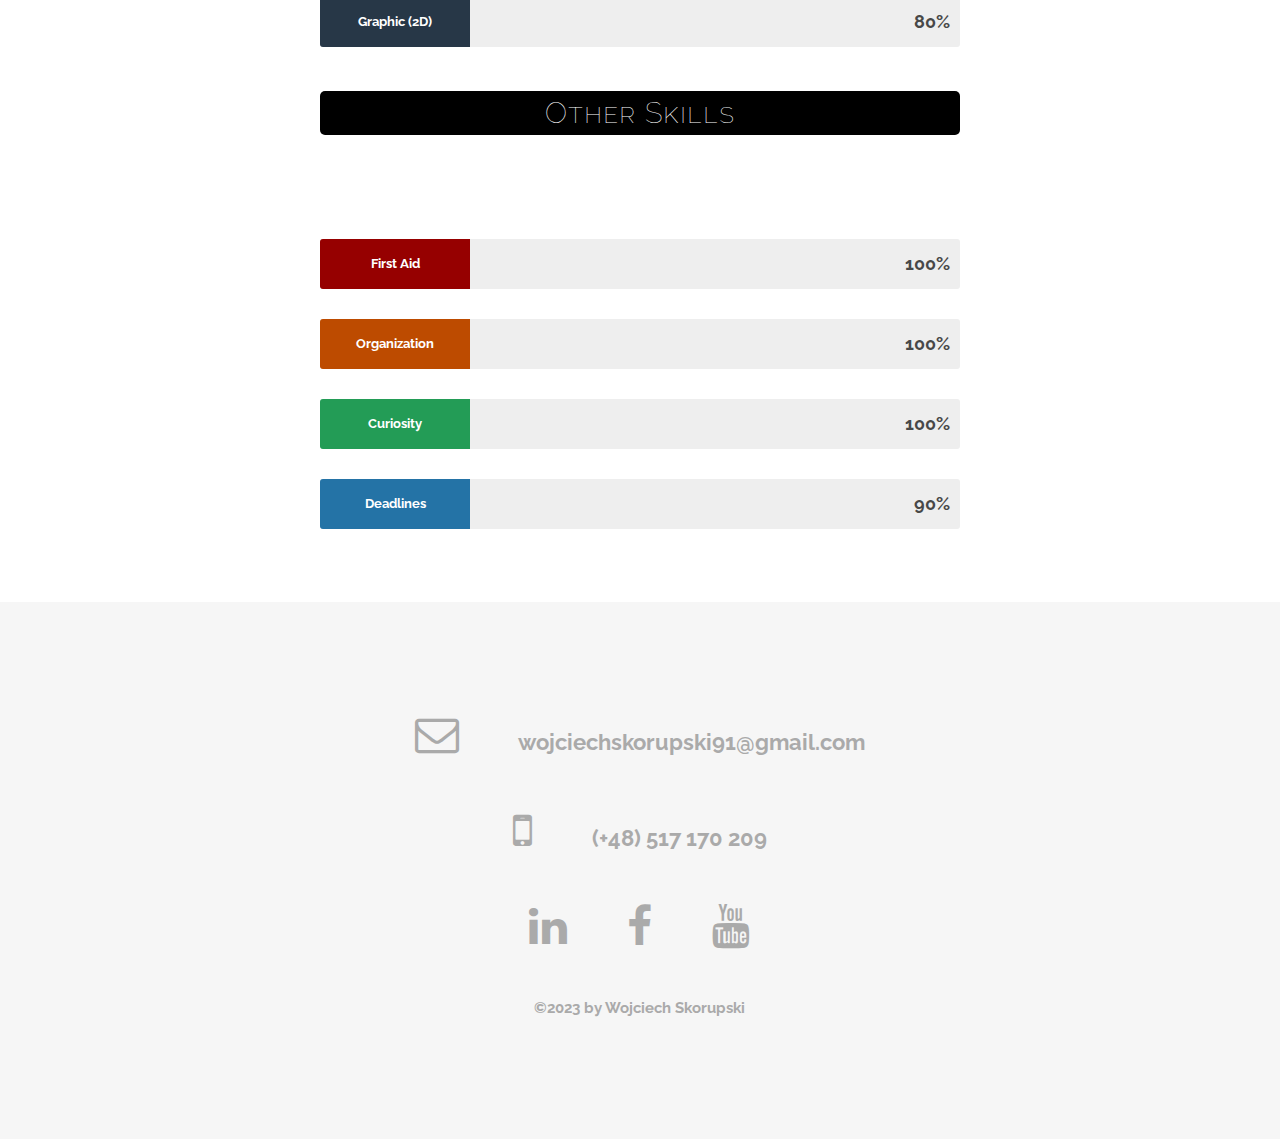
==== commit f64f7f63: "bars edit" ====
--- a/index.html
+++ b/index.html
@@ -422,6 +422,7 @@
         </div>
     </section>
     <!-- Five -->
+	<div id="trigger"></div>
     <section id="five" class="wrapper style3 special">
 
 
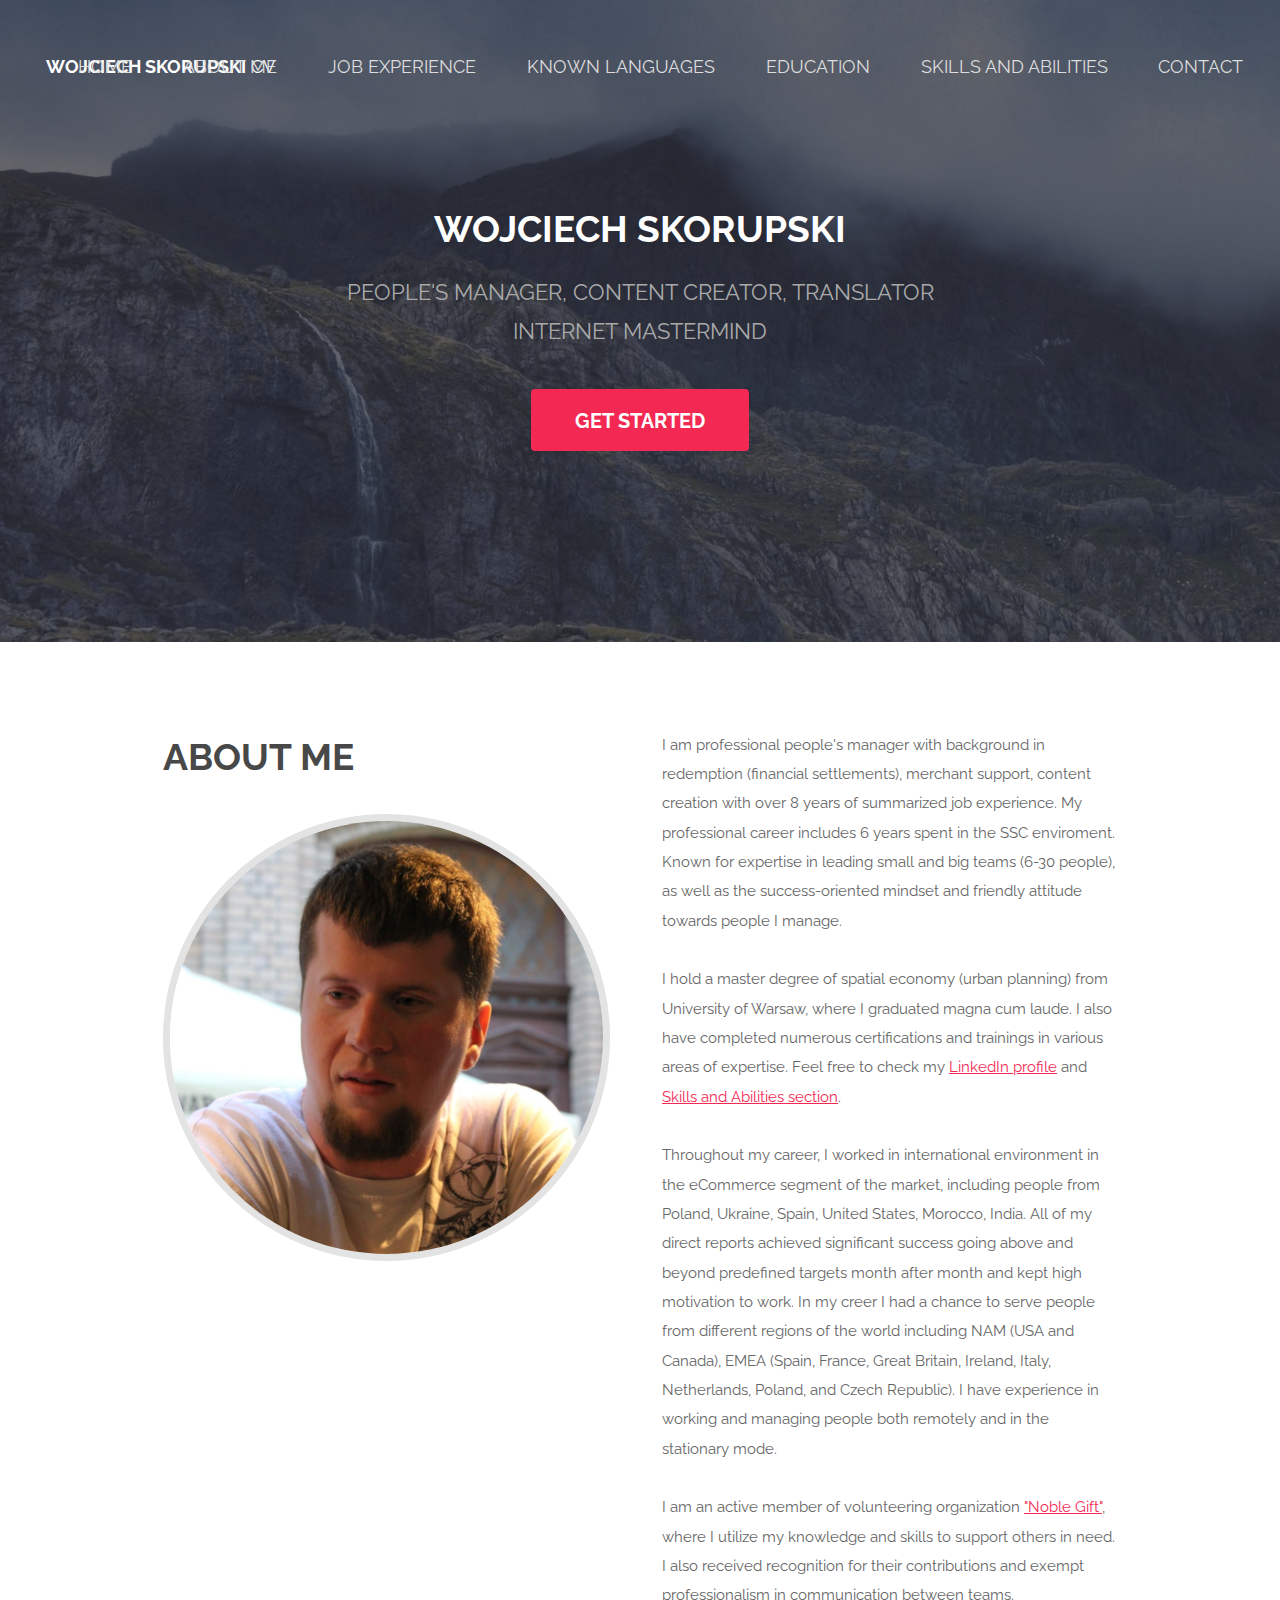
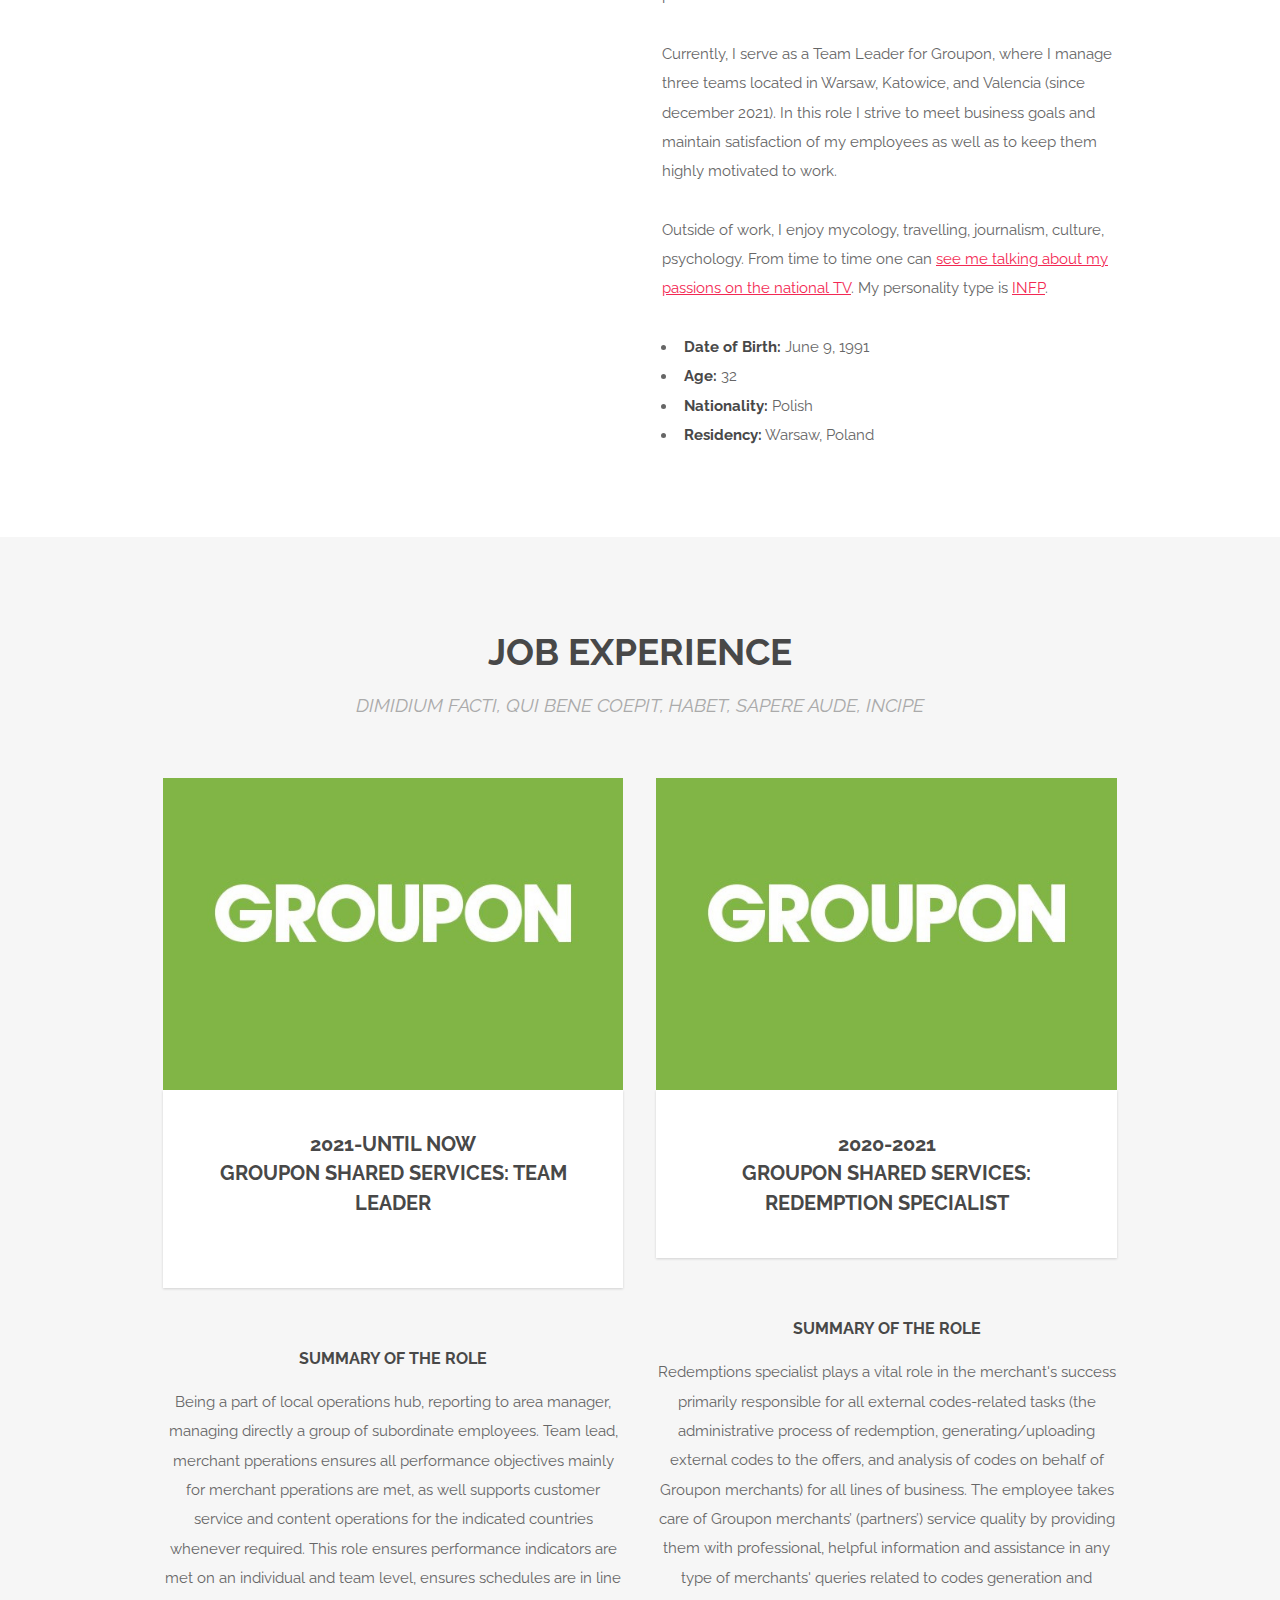
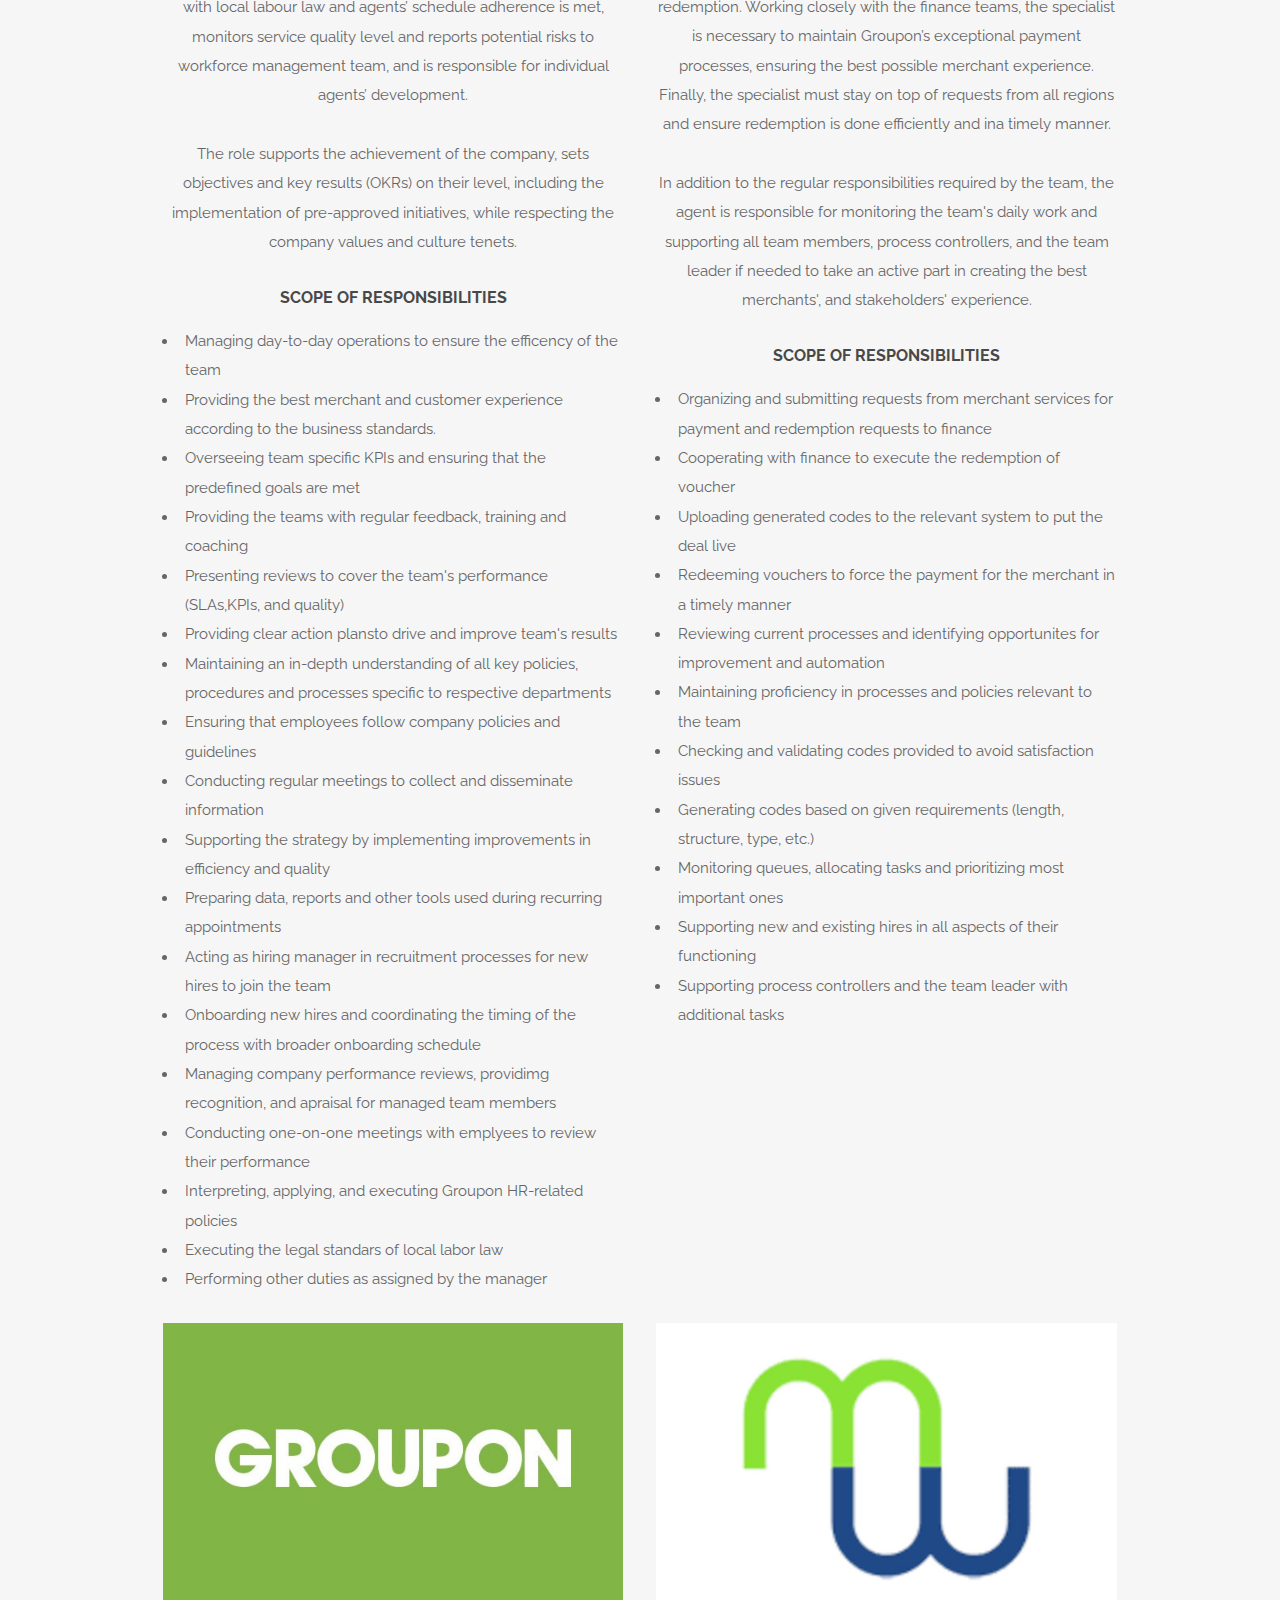
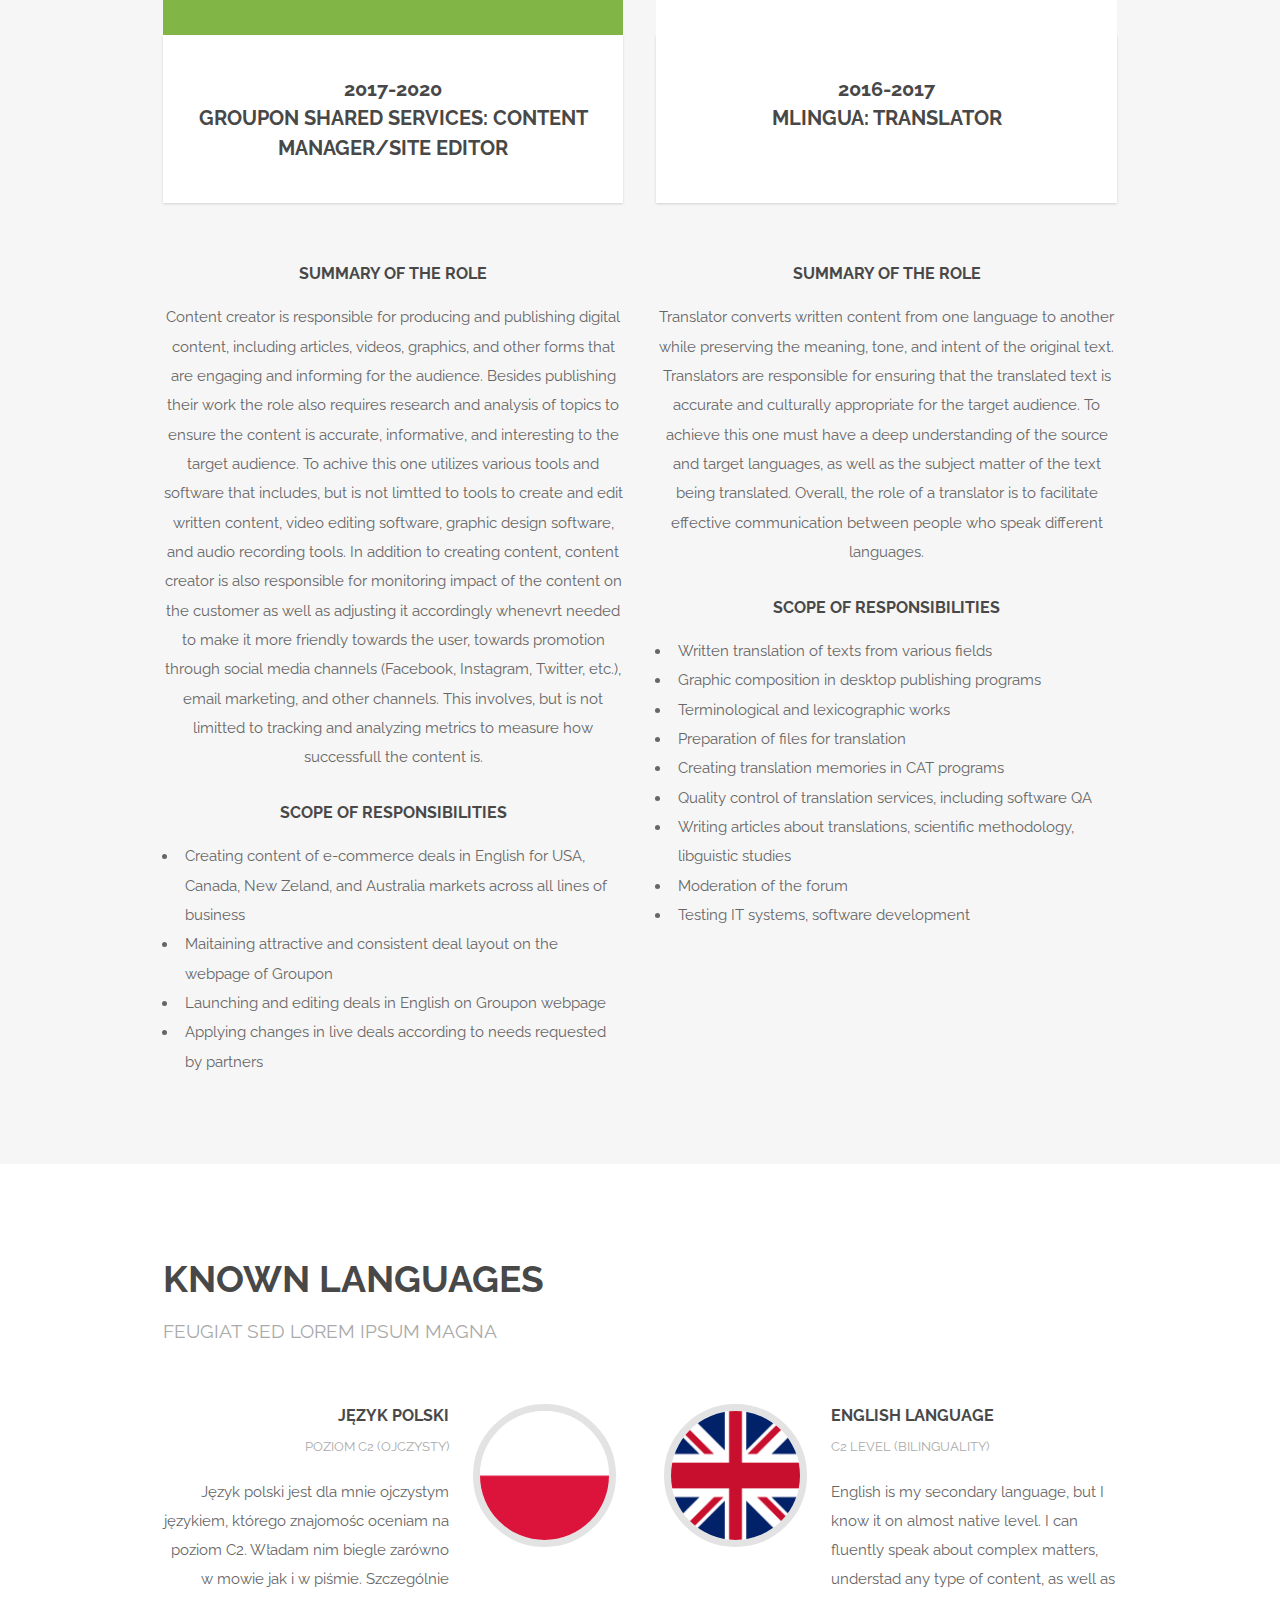
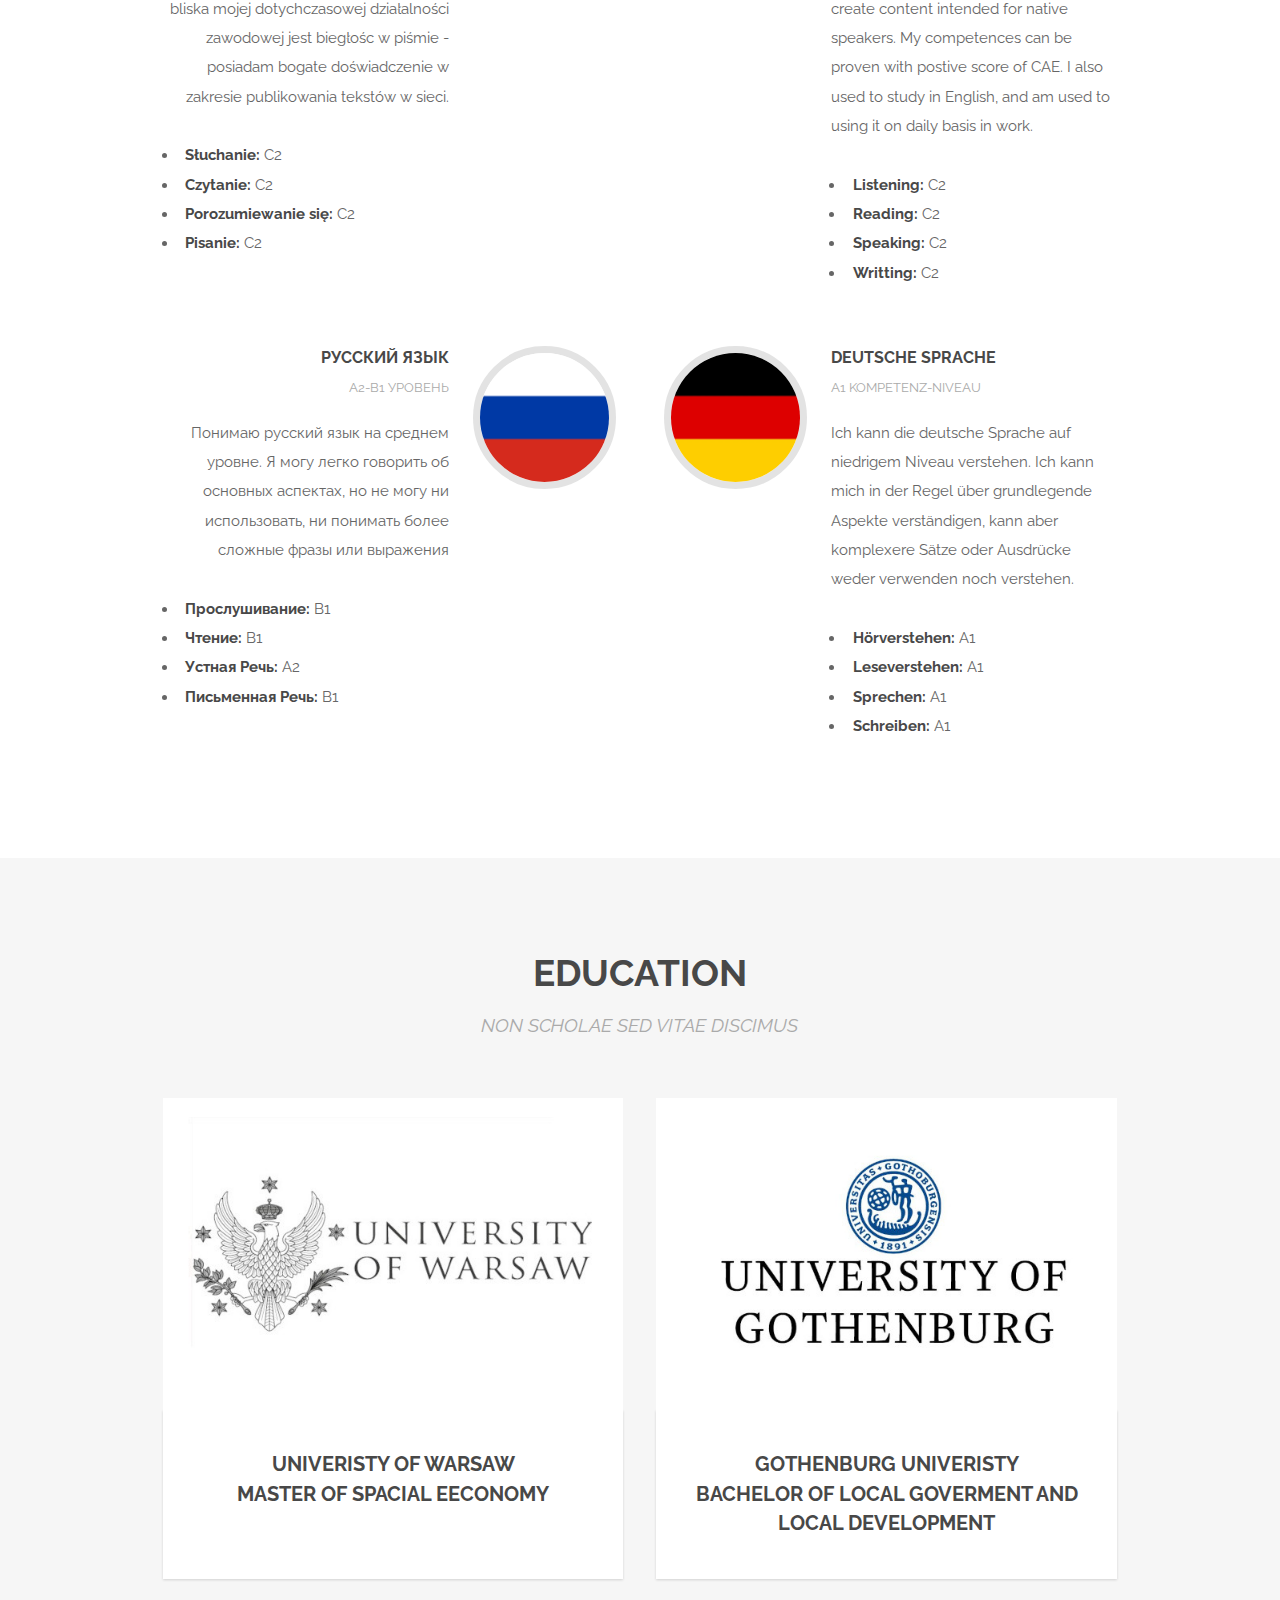
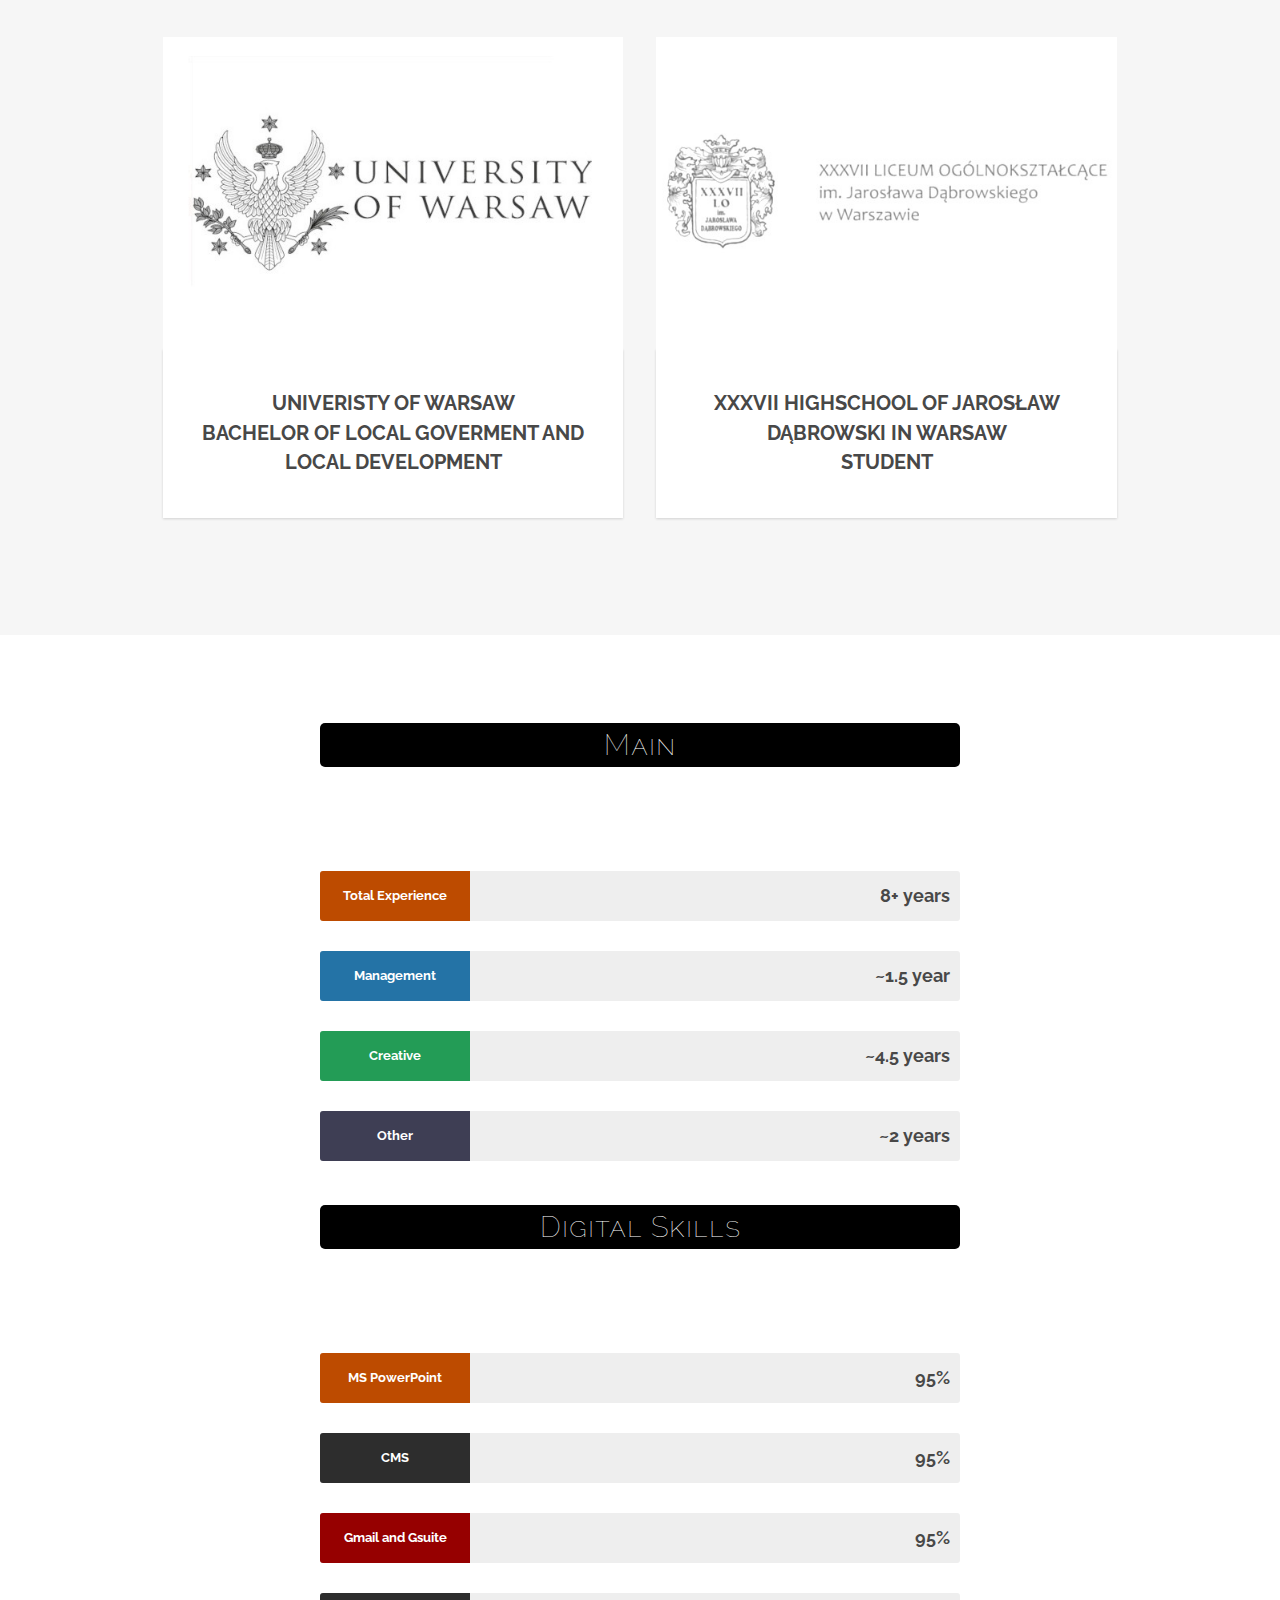
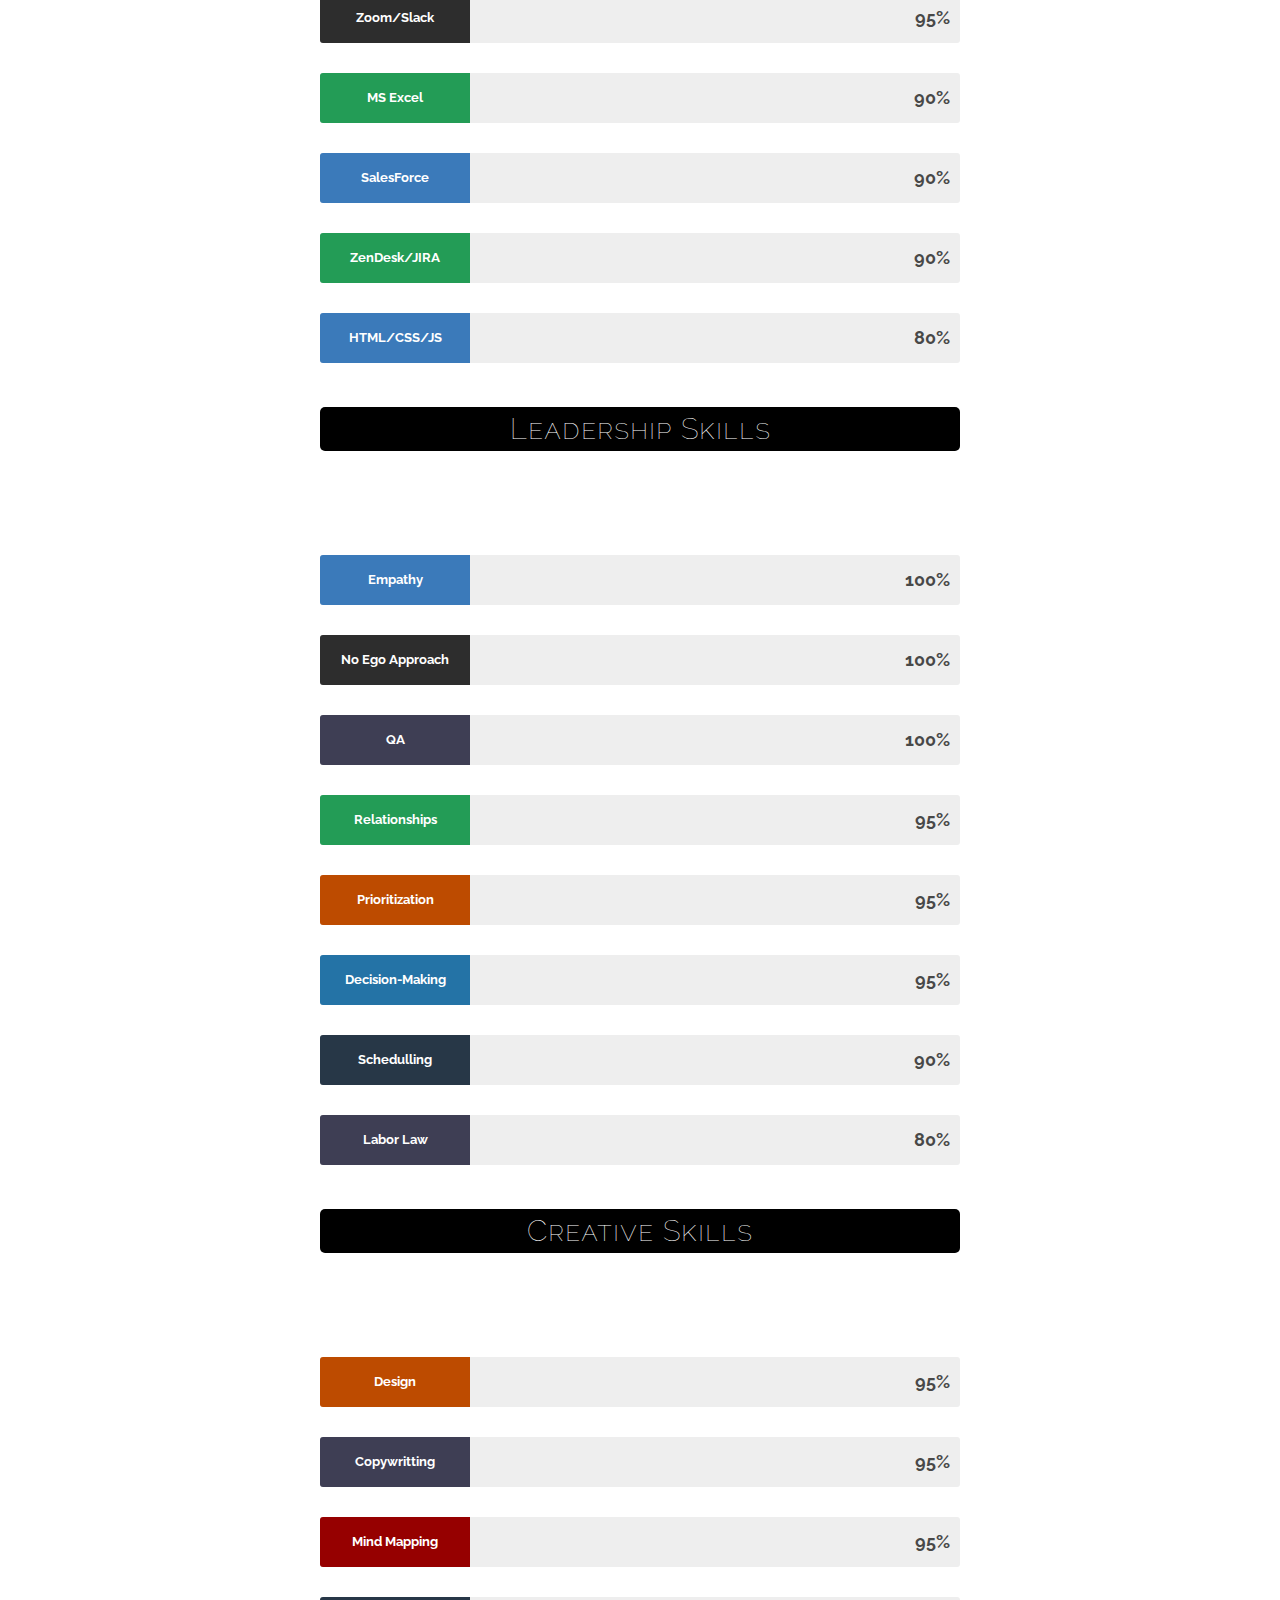
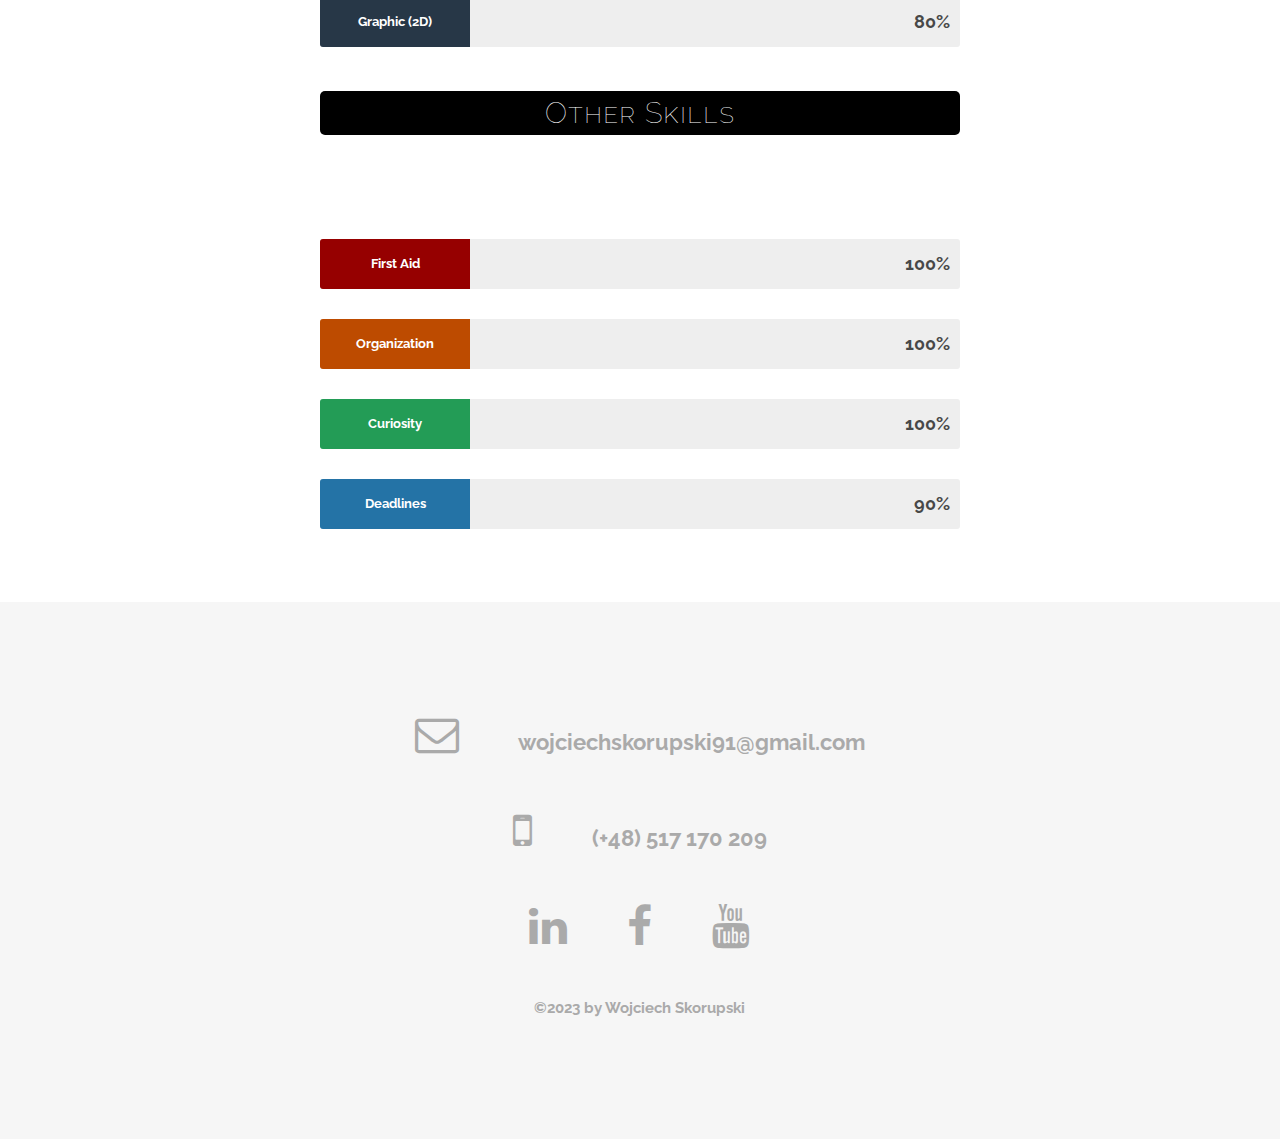
==== commit 91ce47d4: "alignnment of bullets" ====
--- a/index.html
+++ b/index.html
@@ -141,7 +141,7 @@
                         <h4>Scope of Responsibilities</h4>
 
 
-                        <ul>
+                        <ul class="align-left">
                             <li>Managing day-to-day operations to ensure the efficency of the team</li>
 							<li>Providing the best merchant and customer experience according to the business standards.</li>
                             <li>Overseeing team specific KPIs and ensuring that the predefined goals are met</li>
@@ -192,7 +192,7 @@
                         <h4>Scope of Responsibilities</h4>
                     </div>
                     <div class="content">
-                        <ul>
+                        <ul class="align-left">
                             <li>Organizing and submitting requests from merchant services for payment and redemption
                                 requests to finance</li>
                             <li>Cooperating with finance to execute the redemption of voucher</li>
@@ -243,7 +243,7 @@
                     <div class="content">
                         <h4>Scope of Responsibilities</h4>
 
-                        <ul>
+                        <ul class="align-left">
                             <li>Creating content of e-commerce deals in English for USA, Canada, New Zeland, and
                                 Australia markets across all lines of business</li>
                             <li>Maitaining attractive and consistent deal layout on the webpage of Groupon</li>
@@ -270,7 +270,7 @@
                         <h4>Scope of Responsibilities</h4>
                     </div>
                     <div class="content">
-                        <ul>
+                        <ul class="align-left">
                             <li>Written translation of texts from various fields</li>
                             <li>Graphic composition in desktop publishing programs</li>
                             <li>Terminological and lexicographic works</li>
